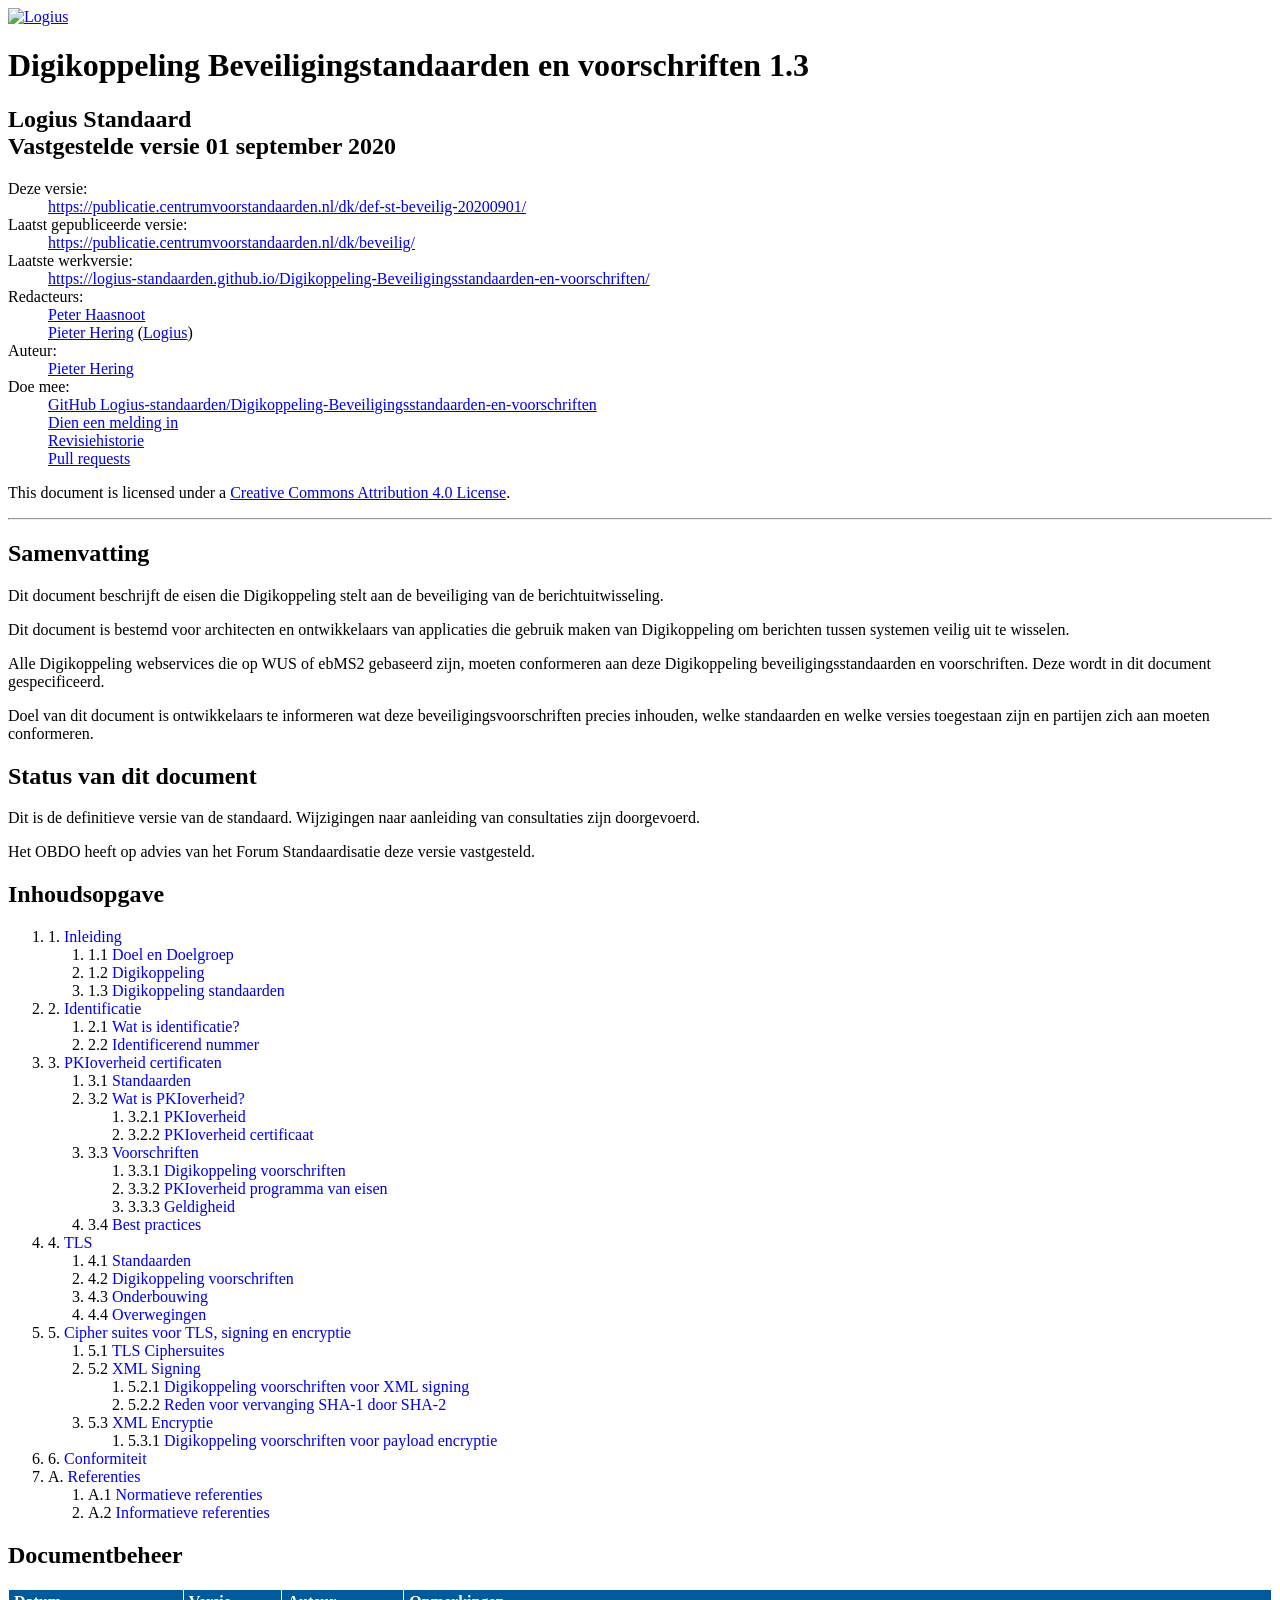
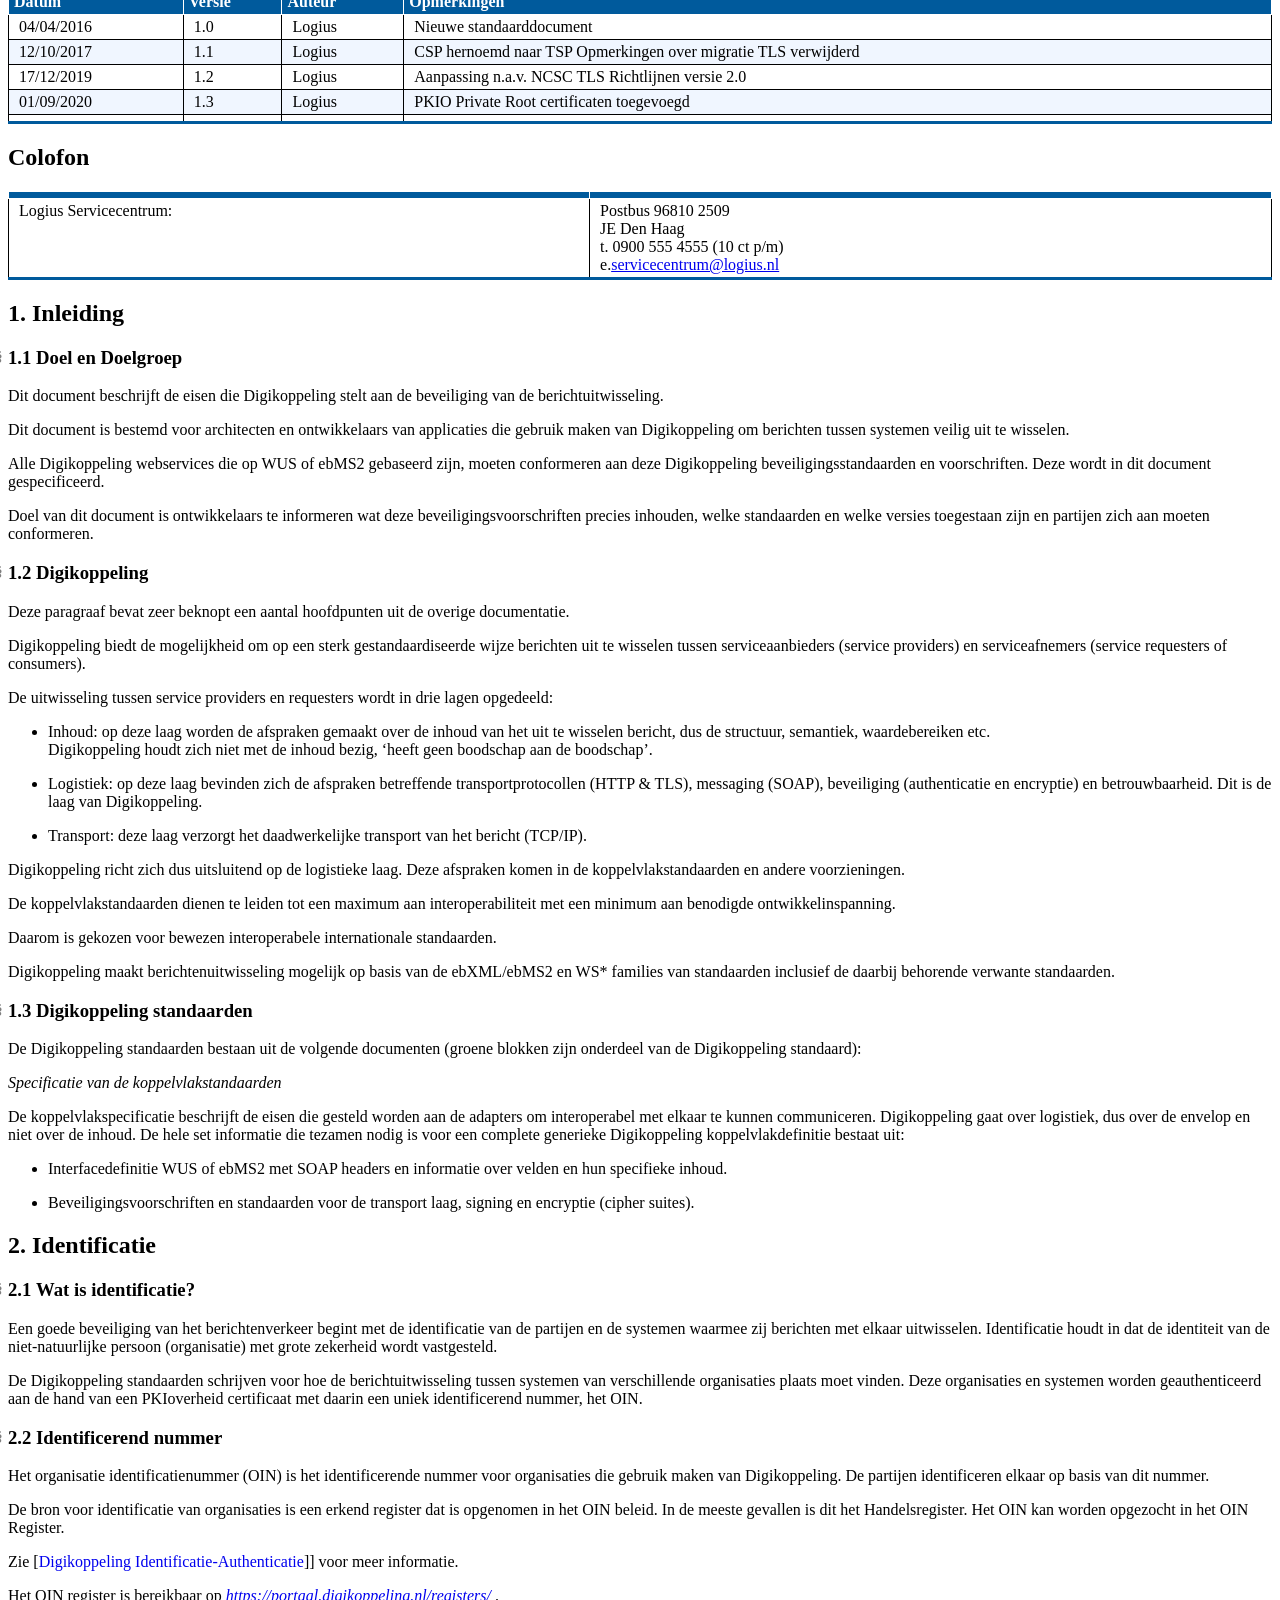
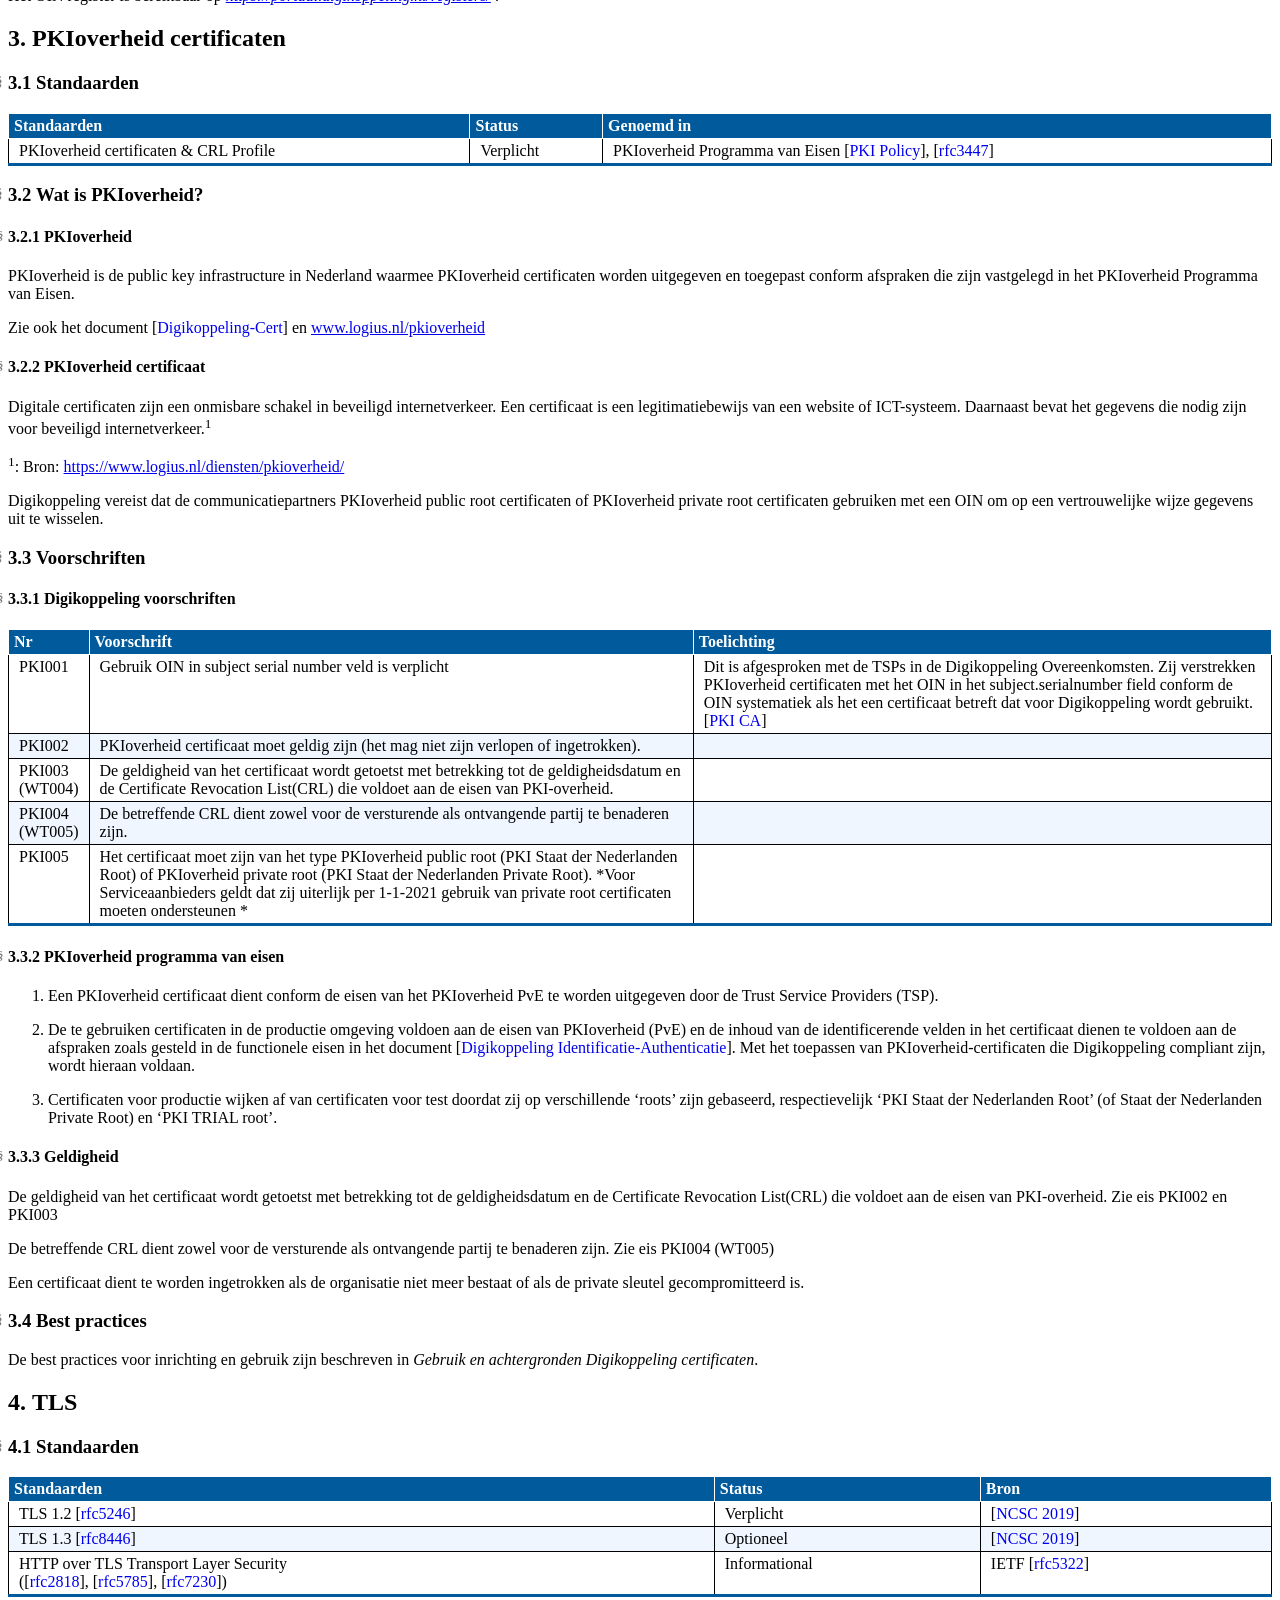
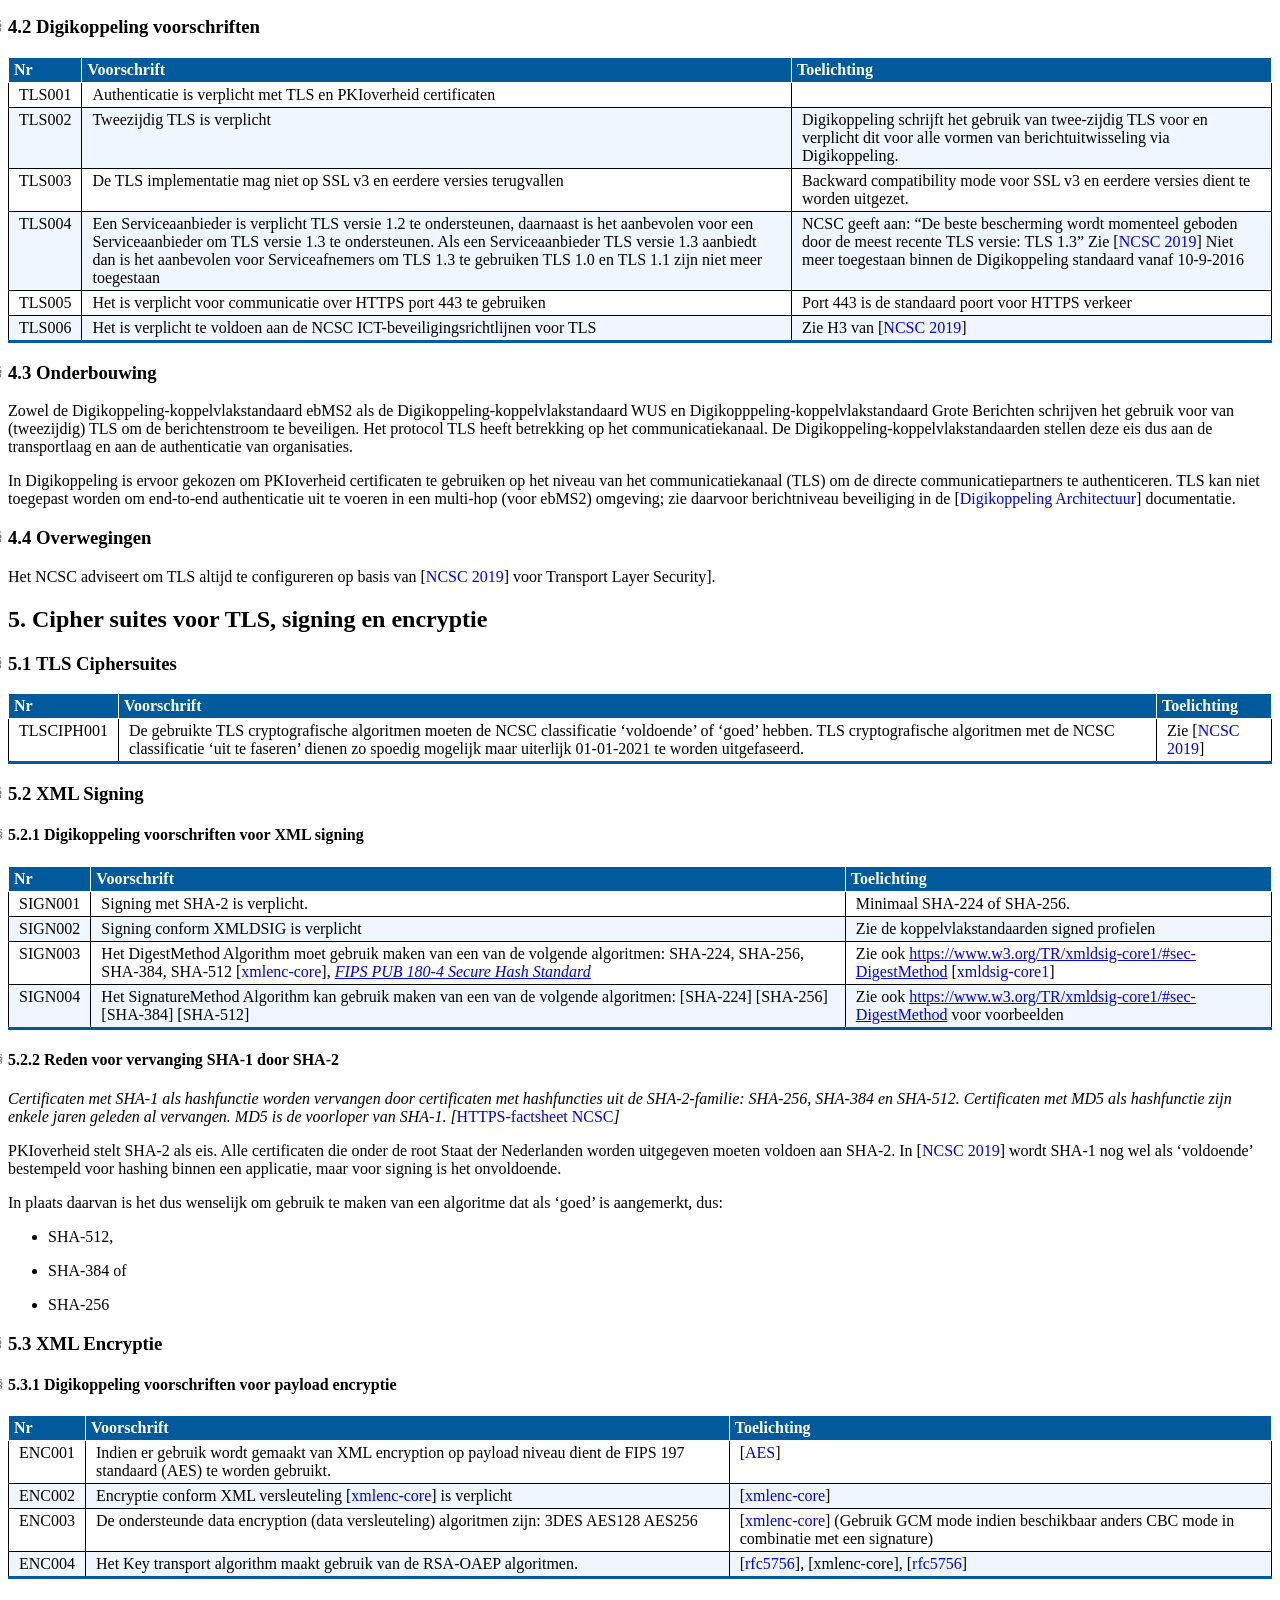
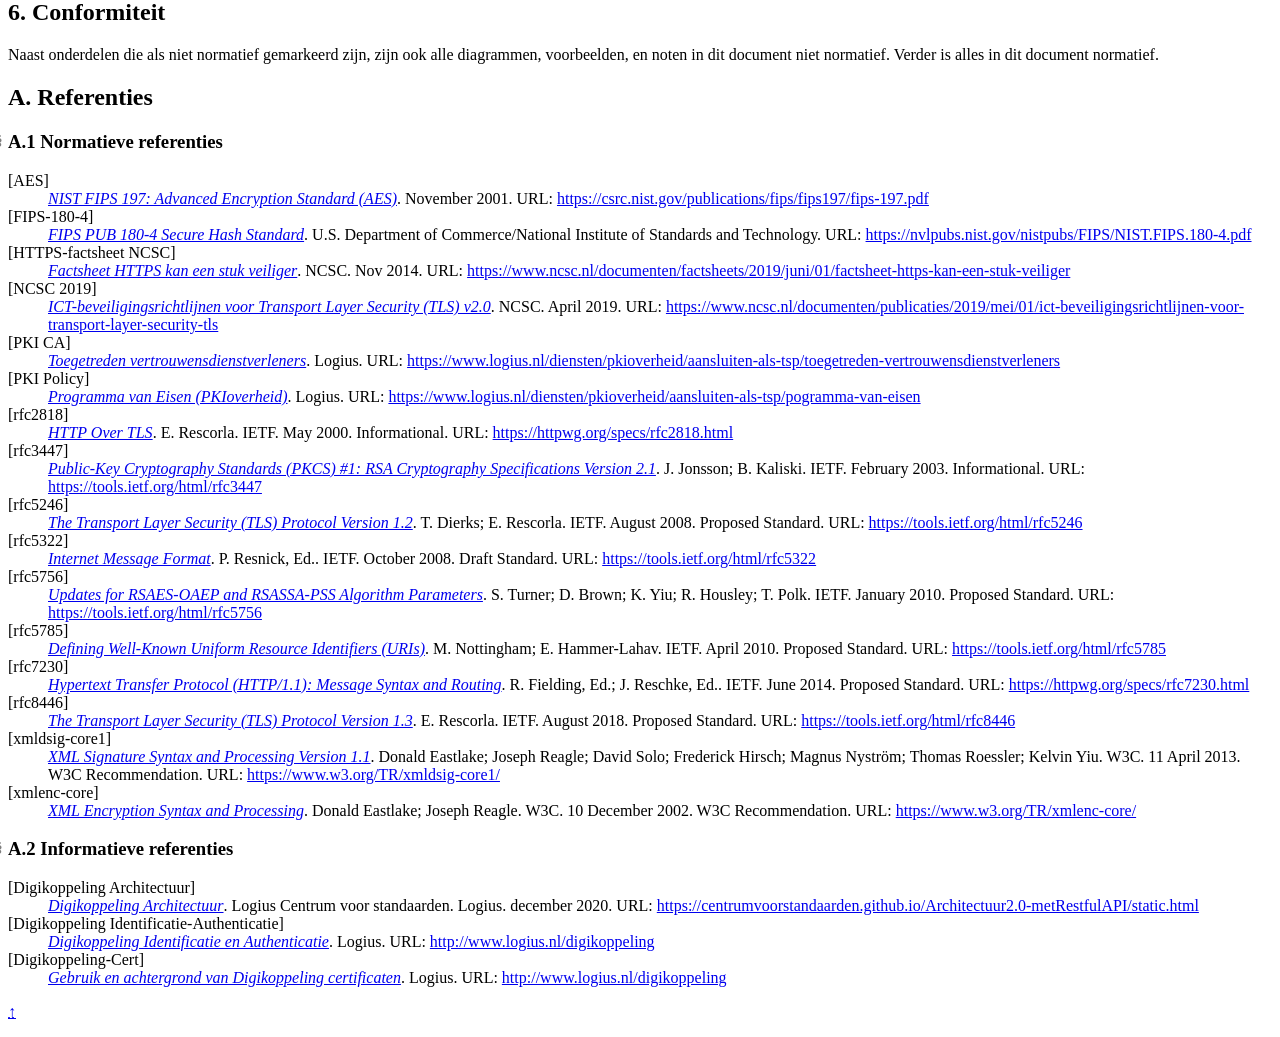
==== snapshot.html @ d663e87e "updated config added snapshot" ====
<!DOCTYPE html><html lang="nl"><head>
<meta name="viewport" content="width=device-width, initial-scale=1, shrink-to-fit=no">
<meta charset="utf-8">
<meta name="generator" content="ReSpec 26.0.0">
<style>
dfn{cursor:pointer}
.dfn-panel{position:absolute;z-index:35;min-width:300px;max-width:500px;padding:.5em .75em;margin-top:.6em;font:small Helvetica Neue,sans-serif,Droid Sans Fallback;background:#fff;color:#000;box-shadow:0 1em 3em -.4em rgba(0,0,0,.3),0 0 1px 1px rgba(0,0,0,.05);border-radius:2px}
.dfn-panel:not(.docked)>.caret{position:absolute;top:-9px}
.dfn-panel:not(.docked)>.caret::after,.dfn-panel:not(.docked)>.caret::before{content:"";position:absolute;border:10px solid transparent;border-top:0;border-bottom:10px solid #fff;top:0}
.dfn-panel:not(.docked)>.caret::before{border-bottom:9px solid #a2a9b1}
.dfn-panel *{margin:0}
.dfn-panel b{display:block;color:#000;margin-top:.25em}
.dfn-panel ul a[href]{color:#333}
.dfn-panel>div{display:flex}
.dfn-panel a.self-link{font-weight:700;margin-right:auto}
.dfn-panel .marker{padding:.1em;margin-left:.5em;border-radius:.2em;text-align:center;white-space:nowrap;font-size:90%;color:#040b1c}
.dfn-panel .marker.dfn-exported{background:#d1edfd;box-shadow:0 0 0 .125em #1ca5f940}
.dfn-panel .marker.idl-block{background:#8ccbf2;box-shadow:0 0 0 .125em #0670b161}
.dfn-panel a:not(:hover){text-decoration:none!important;border-bottom:none!important}
.dfn-panel a[href]:hover{border-bottom-width:1px}
.dfn-panel ul{padding:0}
.dfn-panel li{margin-left:1em}
.dfn-panel.docked{position:fixed;left:.5em;top:unset;bottom:2em;margin:0 auto;max-width:calc(100vw - .75em * 2 - .5em - .2em * 2);max-height:30vh;overflow:auto}
</style>
  
  
<meta content="text/html; charset=utf-8" http-equiv="content-type">
  
  
<title>Digikoppeling Beveiligingstandaarden en voorschriften 1.3</title>
  
  
<link rel="shortcut icon" type="image/x-icon" href="https://publicatie.centrumvoorstandaarden.nl/respec/style/logos/logius.ico">
  
  
<link rel="stylesheet" type="text/css" href="./media/style.css">

<style id="respec-mainstyle">
@keyframes pop{
0%{transform:scale(1,1)}
25%{transform:scale(1.25,1.25);opacity:.75}
100%{transform:scale(1,1)}
}
.hljs{background:0 0!important}
a abbr,h1 abbr,h2 abbr,h3 abbr,h4 abbr,h5 abbr,h6 abbr{border:none}
dfn{font-weight:700}
a.internalDFN{color:inherit;border-bottom:1px solid #99c;text-decoration:none}
a.externalDFN{color:inherit;border-bottom:1px dotted #ccc;text-decoration:none}
a.bibref{text-decoration:none}
.respec-offending-element:target{animation:pop .25s ease-in-out 0s 1}
.respec-offending-element,a[href].respec-offending-element{text-decoration:red wavy underline}
@supports not (text-decoration:red wavy underline){
.respec-offending-element:not(pre){display:inline-block}
.respec-offending-element{background:url([data-uri]) bottom repeat-x}
}
#references :target{background:#eaf3ff;animation:pop .4s ease-in-out 0s 1}
cite .bibref{font-style:normal}
code{color:#c63501}
th code{color:inherit}
a[href].orcid{padding-left:4px;padding-right:4px}
a[href].orcid>svg{margin-bottom:-2px}
.toc a,.tof a{text-decoration:none}
a .figno,a .secno{color:#000}
ol.tof,ul.tof{list-style:none outside none}
.caption{margin-top:.5em;font-style:italic}
table.simple{border-spacing:0;border-collapse:collapse;border-bottom:3px solid #005a9c}
.simple th{background:#005a9c;color:#fff;padding:3px 5px;text-align:left}
.simple th a{color:#fff;padding:3px 5px;text-align:left}
.simple th[scope=row]{background:inherit;color:inherit;border-top:1px solid #ddd}
.simple td{padding:3px 10px;border-top:1px solid #ddd}
.simple tr:nth-child(even){background:#f0f6ff}
.section dd>p:first-child{margin-top:0}
.section dd>p:last-child{margin-bottom:0}
.section dd{margin-bottom:1em}
.section dl.attrs dd,.section dl.eldef dd{margin-bottom:0}
#issue-summary>ul{column-count:2}
#issue-summary li{list-style:none;display:inline-block}
details.respec-tests-details{margin-left:1em;display:inline-block;vertical-align:top}
details.respec-tests-details>*{padding-right:2em}
details.respec-tests-details[open]{z-index:999999;position:absolute;border:thin solid #cad3e2;border-radius:.3em;background-color:#fff;padding-bottom:.5em}
details.respec-tests-details[open]>summary{border-bottom:thin solid #cad3e2;padding-left:1em;margin-bottom:1em;line-height:2em}
details.respec-tests-details>ul{width:100%;margin-top:-.3em}
details.respec-tests-details>li{padding-left:1em}
a[href].self-link:hover{opacity:1;text-decoration:none;background-color:transparent}
h2,h3,h4,h5,h6{position:relative}
aside.example .marker>a.self-link{color:inherit}
h2>a.self-link,h3>a.self-link,h4>a.self-link,h5>a.self-link,h6>a.self-link{border:none;color:inherit;font-size:83%;height:2em;left:-1.6em;opacity:.5;position:absolute;text-align:center;text-decoration:none;top:0;transition:opacity .2s;width:2em}
h2>a.self-link::before,h3>a.self-link::before,h4>a.self-link::before,h5>a.self-link::before,h6>a.self-link::before{content:"§";display:block}
@media (max-width:767px){
dd{margin-left:0}
h2>a.self-link,h3>a.self-link,h4>a.self-link,h5>a.self-link,h6>a.self-link{left:auto;top:auto}
}
@media print{
.removeOnSave{display:none}
}
</style>
<meta name="description" content="Dit document beschrijft de eisen die Digikoppeling stelt aan de beveiliging van de berichtuitwisseling.">
<link rel="canonical" href="https://www.w3.org/TR/beveilig/">
<script type="application/ld+json">{
  "@context": [
    "http://schema.org",
    {
      "@vocab": "http://schema.org/",
      "@language": "nl",
      "w3p": "http://www.w3.org/2001/02pd/rec54#",
      "foaf": "http://xmlns.com/foaf/0.1/",
      "datePublished": {
        "@type": "http://www.w3.org/2001/XMLSchema#date"
      },
      "inLanguage": {
        "@language": null
      },
      "isBasedOn": {
        "@type": "@id"
      },
      "license": {
        "@type": "@id"
      }
    }
  ],
  "id": "https://www.w3.org/TR/beveilig/",
  "type": [
    "TechArticle"
  ],
  "name": "Digikoppeling Beveiligingstandaarden en voorschriften 1.3",
  "inLanguage": "nl",
  "license": "https://creativecommons.org/licenses/by-nd/4.0/legalcode.nl",
  "datePublished": "2020-09-01",
  "copyrightHolder": {
    "name": "World Wide Web Consortium",
    "url": "https://www.w3.org/"
  },
  "discussionUrl": "https://github.com/Logius-standaarden/Digikoppeling-Beveiligingsstandaarden-en-voorschriften/issues/",
  "alternativeHeadline": "",
  "description": "Dit document beschrijft de eisen die Digikoppeling stelt aan de beveiliging van de berichtuitwisseling.",
  "editor": [
    {
      "type": "Person",
      "name": "Peter Haasnoot",
      "url": "https://logius.nl/standaarden"
    },
    {
      "type": "Person",
      "name": "Pieter Hering",
      "foaf:mbox": "api@digikoppeling.nl",
      "worksFor": {
        "name": "Logius",
        "url": "https://logius.nl/standaarden"
      }
    }
  ],
  "contributor": [
    {
      "type": "Person",
      "name": "Pieter Hering",
      "url": "https://logius.nl/standaarden"
    }
  ],
  "citation": [
    {
      "id": "https://www.logius.nl/diensten/pkioverheid/aansluiten-als-tsp/pogramma-van-eisen",
      "type": "TechArticle",
      "name": "Programma van Eisen (PKIoverheid)",
      "url": "https://www.logius.nl/diensten/pkioverheid/aansluiten-als-tsp/pogramma-van-eisen",
      "publisher": {
        "name": "Logius"
      }
    },
    {
      "id": "https://tools.ietf.org/html/rfc3447",
      "type": "TechArticle",
      "name": "Public-Key Cryptography Standards (PKCS) #1: RSA Cryptography Specifications Version 2.1",
      "url": "https://tools.ietf.org/html/rfc3447",
      "creator": [
        {
          "name": "J. Jonsson"
        },
        {
          "name": "B. Kaliski"
        }
      ],
      "publisher": {
        "name": "IETF"
      }
    },
    {
      "id": "https://www.logius.nl/diensten/pkioverheid/aansluiten-als-tsp/toegetreden-vertrouwensdienstverleners",
      "type": "TechArticle",
      "name": "Toegetreden vertrouwensdienstverleners",
      "url": "https://www.logius.nl/diensten/pkioverheid/aansluiten-als-tsp/toegetreden-vertrouwensdienstverleners",
      "publisher": {
        "name": "Logius"
      }
    },
    {
      "id": "https://tools.ietf.org/html/rfc5246",
      "type": "TechArticle",
      "name": "The Transport Layer Security (TLS) Protocol Version 1.2",
      "url": "https://tools.ietf.org/html/rfc5246",
      "creator": [
        {
          "name": "T. Dierks"
        },
        {
          "name": "E. Rescorla"
        }
      ],
      "publisher": {
        "name": "IETF"
      }
    },
    {
      "id": "https://www.ncsc.nl/documenten/publicaties/2019/mei/01/ict-beveiligingsrichtlijnen-voor-transport-layer-security-tls",
      "type": "TechArticle",
      "name": "ICT-beveiligingsrichtlijnen voor Transport Layer Security (TLS) v2.0",
      "url": "https://www.ncsc.nl/documenten/publicaties/2019/mei/01/ict-beveiligingsrichtlijnen-voor-transport-layer-security-tls",
      "publisher": {
        "name": "NCSC"
      }
    },
    {
      "id": "https://tools.ietf.org/html/rfc8446",
      "type": "TechArticle",
      "name": "The Transport Layer Security (TLS) Protocol Version 1.3",
      "url": "https://tools.ietf.org/html/rfc8446",
      "creator": [
        {
          "name": "E. Rescorla"
        }
      ],
      "publisher": {
        "name": "IETF"
      }
    },
    {
      "id": "https://httpwg.org/specs/rfc2818.html",
      "type": "TechArticle",
      "name": "HTTP Over TLS",
      "url": "https://httpwg.org/specs/rfc2818.html",
      "creator": [
        {
          "name": "E. Rescorla"
        }
      ],
      "publisher": {
        "name": "IETF"
      }
    },
    {
      "id": "https://tools.ietf.org/html/rfc5785",
      "type": "TechArticle",
      "name": "Defining Well-Known Uniform Resource Identifiers (URIs)",
      "url": "https://tools.ietf.org/html/rfc5785",
      "creator": [
        {
          "name": "M. Nottingham"
        },
        {
          "name": "E. Hammer-Lahav"
        }
      ],
      "publisher": {
        "name": "IETF"
      }
    },
    {
      "id": "https://httpwg.org/specs/rfc7230.html",
      "type": "TechArticle",
      "name": "Hypertext Transfer Protocol (HTTP/1.1): Message Syntax and Routing",
      "url": "https://httpwg.org/specs/rfc7230.html",
      "creator": [
        {
          "name": "R. Fielding, Ed."
        },
        {
          "name": "J. Reschke, Ed."
        }
      ],
      "publisher": {
        "name": "IETF"
      }
    },
    {
      "id": "https://tools.ietf.org/html/rfc5322",
      "type": "TechArticle",
      "name": "Internet Message Format",
      "url": "https://tools.ietf.org/html/rfc5322",
      "creator": [
        {
          "name": "P. Resnick, Ed."
        }
      ],
      "publisher": {
        "name": "IETF"
      }
    },
    {
      "id": "https://www.w3.org/TR/xmlenc-core/",
      "type": "TechArticle",
      "name": "XML Encryption Syntax and Processing",
      "url": "https://www.w3.org/TR/xmlenc-core/",
      "creator": [
        {
          "name": "Donald Eastlake"
        },
        {
          "name": "Joseph Reagle"
        }
      ],
      "publisher": {
        "name": "W3C"
      }
    },
    {
      "id": "https://www.w3.org/TR/xmldsig-core1/",
      "type": "TechArticle",
      "name": "XML Signature Syntax and Processing Version 1.1",
      "url": "https://www.w3.org/TR/xmldsig-core1/",
      "creator": [
        {
          "name": "Donald Eastlake"
        },
        {
          "name": "Joseph Reagle"
        },
        {
          "name": "David Solo"
        },
        {
          "name": "Frederick Hirsch"
        },
        {
          "name": "Magnus Nyström"
        },
        {
          "name": "Thomas Roessler"
        },
        {
          "name": "Kelvin Yiu"
        }
      ],
      "publisher": {
        "name": "W3C"
      }
    },
    {
      "id": "https://www.ncsc.nl/documenten/factsheets/2019/juni/01/factsheet-https-kan-een-stuk-veiliger",
      "type": "TechArticle",
      "name": "Factsheet HTTPS kan een stuk veiliger",
      "url": "https://www.ncsc.nl/documenten/factsheets/2019/juni/01/factsheet-https-kan-een-stuk-veiliger",
      "publisher": {
        "name": "NCSC"
      }
    },
    {
      "id": "https://csrc.nist.gov/publications/fips/fips197/fips-197.pdf",
      "type": "TechArticle",
      "name": "NIST FIPS 197: Advanced Encryption Standard (AES)",
      "url": "https://csrc.nist.gov/publications/fips/fips197/fips-197.pdf"
    },
    {
      "id": "https://tools.ietf.org/html/rfc5756",
      "type": "TechArticle",
      "name": "Updates for RSAES-OAEP and RSASSA-PSS Algorithm Parameters",
      "url": "https://tools.ietf.org/html/rfc5756",
      "creator": [
        {
          "name": "S. Turner"
        },
        {
          "name": "D. Brown"
        },
        {
          "name": "K. Yiu"
        },
        {
          "name": "R. Housley"
        },
        {
          "name": "T. Polk"
        }
      ],
      "publisher": {
        "name": "IETF"
      }
    },
    {
      "id": "https://nvlpubs.nist.gov/nistpubs/FIPS/NIST.FIPS.180-4.pdf",
      "type": "TechArticle",
      "name": "FIPS PUB 180-4 Secure Hash Standard",
      "url": "https://nvlpubs.nist.gov/nistpubs/FIPS/NIST.FIPS.180-4.pdf",
      "publisher": {
        "name": "U.S. Department of Commerce/National Institute of Standards and Technology"
      }
    },
    {
      "id": "http://www.logius.nl/digikoppeling",
      "type": "TechArticle",
      "name": "Digikoppeling Identificatie en Authenticatie",
      "url": "http://www.logius.nl/digikoppeling",
      "publisher": {
        "name": "Logius"
      }
    },
    {
      "id": "http://www.logius.nl/digikoppeling",
      "type": "TechArticle",
      "name": "Gebruik en achtergrond van Digikoppeling certificaten",
      "url": "http://www.logius.nl/digikoppeling",
      "publisher": {
        "name": "Logius"
      }
    },
    {
      "id": "https://centrumvoorstandaarden.github.io/Architectuur2.0-metRestfulAPI/static.html",
      "type": "TechArticle",
      "name": "Digikoppeling Architectuur",
      "url": "https://centrumvoorstandaarden.github.io/Architectuur2.0-metRestfulAPI/static.html",
      "creator": [
        {
          "name": "Logius Centrum voor standaarden"
        }
      ],
      "publisher": {
        "name": "Logius"
      }
    }
  ]
}</script>
<script id="initialUserConfig" type="application/json">{
  "specStatus": "DEF",
  "specType": "ST",
  "shortName": "beveilig",
  "publishDate": "2020-09-01",
  "license": "cc-by-nd",
  "doJsonLd": true,
  "editors": [
    {
      "name": "Peter Haasnoot",
      "url": "https://logius.nl/standaarden"
    },
    {
      "name": "Pieter Hering",
      "mailto": "api@digikoppeling.nl",
      "company": "Logius",
      "companyURL": "https://logius.nl/standaarden"
    }
  ],
  "authors": [
    {
      "name": "Pieter Hering",
      "url": "https://logius.nl/standaarden"
    }
  ],
  "github": "https://github.com/Logius-standaarden/Digikoppeling-Beveiligingsstandaarden-en-voorschriften",
  "addSectionLinks": true,
  "a11y": false,
  "pubDomain": "dk",
  "pubSubdomain": "beveilig",
  "nl_emailComments": "digikoppeling@logius.nl",
  "nl_addReleaseTagTitle": true,
  "nl_markdownSplitH1sections": true,
  "nl_github": {
    "revision": "https://github.com/Logius-standaarden/Digikoppeling-Beveiligingsstandaarden-en-voorschriften/commits"
  },
  "nl_organisationName": "Logius",
  "nl_organisationPrefix": "LS-",
  "nl_markdownTableClass": "dkkvs",
  "nl_markdownEmbedImageInFigure": true,
  "nl_organisationStylesURL": "https://publicatie.centrumvoorstandaarden.nl/respec/style/",
  "nl_organisationPublishURL": "https://publicatie.centrumvoorstandaarden.nl/",
  "nl_logo": {
    "src": "https://publicatie.centrumvoorstandaarden.nl/respec/style/logos/figure-logius.svg",
    "alt": "Logius",
    "id": "Logius",
    "height": 77,
    "width": 44,
    "url": "https://www.logius.nl/standaarden"
  },
  "localBiblio": {
    "NEN3610": {
      "href": "https://www.nen.nl/nen-3610-2011-a1-2016-nl-217738",
      "title": "Basismodel Geo-informatie - Termen, definities, relaties en algemene regels voor de uitwisseling van informatie over aan de aarde gerelateerde ruimtelijke objecten",
      "authors": [
        ""
      ],
      "date": "Maart 2011",
      "publisher": "Nederlands Normalisatie-instituut"
    },
    "Digikoppeling Architectuur": {
      "href": "https://centrumvoorstandaarden.github.io/Architectuur2.0-metRestfulAPI/static.html",
      "title": "Digikoppeling Architectuur",
      "authors": [
        "Logius Centrum voor standaarden"
      ],
      "date": "december 2020",
      "publisher": "Logius",
      "id": "digikoppeling architectuur"
    },
    "Digikoppeling Beveiligingsdocument": {
      "href": "https://www.logius.nl/sites/default/files/bestanden/website/Digikoppeling_Beveiligingsstandaarden_en_voorschriften_v1.3.pdf",
      "title": "Digikoppeling Beveiligingsstandaarden en voorschriften",
      "date": "2020",
      "publisher": "Logius"
    },
    "Digikoppeling Identificatie-Authenticatie": {
      "href": "http://www.logius.nl/digikoppeling",
      "title": "Digikoppeling Identificatie en Authenticatie",
      "publisher": "Logius",
      "id": "digikoppeling identificatie-authenticatie"
    },
    "Digikoppeling-Cert": {
      "href": "http://www.logius.nl/digikoppeling",
      "title": "Gebruik en achtergrond van Digikoppeling certificaten",
      "publisher": "Logius",
      "id": "digikoppeling-cert"
    },
    "PKI Policy": {
      "href": "https://www.logius.nl/diensten/pkioverheid/aansluiten-als-tsp/pogramma-van-eisen",
      "title": "Programma van Eisen (PKIoverheid)",
      "publisher": "Logius",
      "id": "pki policy"
    },
    "PKI CA": {
      "href": "https://www.logius.nl/diensten/pkioverheid/aansluiten-als-tsp/toegetreden-vertrouwensdienstverleners",
      "title": "Toegetreden vertrouwensdienstverleners",
      "publisher": "Logius",
      "id": "pki ca"
    },
    "PKIoverheid Certificaten": {
      "href": "https://cert.pkioverheid.nl/",
      "title": "Pkioverheid certificaten",
      "publisher": "Logius"
    },
    "Logius website": {
      "href": "https://logius.nl/digikoppeling",
      "title": "Logius Digikoppeling",
      "publisher": "Logius"
    },
    "Digikoppeling Compliance Voorziening": {
      "href": "https://portaal.digikoppeling.nl",
      "title": "Digikoppeling Compliance Voorziening",
      "publisher": "Logius"
    },
    "NCSC 2019": {
      "href": "https://www.ncsc.nl/documenten/publicaties/2019/mei/01/ict-beveiligingsrichtlijnen-voor-transport-layer-security-tls",
      "title": "ICT-beveiligingsrichtlijnen voor Transport Layer Security (TLS) v2.0",
      "date": "April 2019",
      "publisher": "NCSC",
      "id": "ncsc 2019"
    },
    "NCSC 2021": {
      "href": "https://www.ncsc.nl/documenten/publicaties/2021/januari/19/ict-beveiligingsrichtlijnen-voor-transport-layer-security-2.1",
      "title": "ICT-beveiligingsrichtlijnen voor Transport Layer Security (TLS) v2.1",
      "date": "Jan 2021",
      "publisher": "NCSC"
    },
    "HTTPS-factsheet NCSC": {
      "href": "https://www.ncsc.nl/documenten/factsheets/2019/juni/01/factsheet-https-kan-een-stuk-veiliger",
      "title": "Factsheet HTTPS kan een stuk veiliger",
      "date": "Nov 2014",
      "publisher": "NCSC",
      "id": "https-factsheet ncsc"
    }
  },
  "publishISODate": "2020-09-01T00:00:00.000Z",
  "generatedSubtitle": "Vastgestelde versie 01 september 2020"
}</script>
<link rel="stylesheet" href="https://publicatie.centrumvoorstandaarden.nl/respec/style/LS-DEF.css"></head>

<body class="h-entry"><div class="head">
    <a class="logo" href="https://www.logius.nl/standaarden"><img id="Logius" alt="Logius" src="https://publicatie.centrumvoorstandaarden.nl/respec/style/logos/figure-logius.svg" width="44" height="77"></a> <h1 id="title" class="title">Digikoppeling Beveiligingstandaarden en voorschriften 1.3</h1>
    
    <h2>
      Logius Standaard<br>
      Vastgestelde versie
      <time class="dt-published" datetime="2020-09-01">01 september 2020</time>
    </h2>
    <dl>
      <dt>Deze versie:</dt><dd>
              <a class="u-url" href="https://publicatie.centrumvoorstandaarden.nl/dk/def-st-beveilig-20200901/">https://publicatie.centrumvoorstandaarden.nl/dk/def-st-beveilig-20200901/</a>
            </dd><dt>Laatst gepubliceerde versie:</dt><dd>
              <a href="https://publicatie.centrumvoorstandaarden.nl/dk/beveilig/">https://publicatie.centrumvoorstandaarden.nl/dk/beveilig/</a>
            </dd>
      <dt>Laatste werkversie:</dt><dd><a href="https://logius-standaarden.github.io/Digikoppeling-Beveiligingsstandaarden-en-voorschriften/">https://logius-standaarden.github.io/Digikoppeling-Beveiligingsstandaarden-en-voorschriften/</a></dd>
      
      
      
      
      
      <dt>Redacteurs:</dt>
      <dd class="p-author h-card vcard"><a class="u-url url p-name fn" href="https://logius.nl/standaarden">Peter Haasnoot</a></dd><dd class="p-author h-card vcard"><a class="ed_mailto u-email email p-name" href="mailto:api@digikoppeling.nl">Pieter Hering</a>
            (<a class="p-org org h-org h-card" href="https://logius.nl/standaarden">Logius</a>)
          </dd>
      
      <dt>Auteur:</dt><dd class="p-author h-card vcard"><a class="u-url url p-name fn" href="https://logius.nl/standaarden">Pieter Hering</a></dd>
      <dt>Doe mee:</dt><dd>
    <a href="https://github.com/Logius-standaarden/Digikoppeling-Beveiligingsstandaarden-en-voorschriften/">GitHub Logius-standaarden/Digikoppeling-Beveiligingsstandaarden-en-voorschriften</a>
  </dd><dd>
    <a href="https://github.com/Logius-standaarden/Digikoppeling-Beveiligingsstandaarden-en-voorschriften/issues/">Dien een melding in</a>
  </dd><dd>
    <a href="https://github.com/Logius-standaarden/Digikoppeling-Beveiligingsstandaarden-en-voorschriften/commits">Revisiehistorie</a>
  </dd><dd>
    <a href="https://github.com/Logius-standaarden/Digikoppeling-Beveiligingsstandaarden-en-voorschriften/pulls/">Pull requests</a>
  </dd>
    </dl>
    
    
    
    <p class="copyright">
          This document is licensed under a
          <a rel="license" href="https://creativecommons.org/licenses/by/4.0/" class="subfoot">Creative Commons Attribution 4.0 License</a>.
        </p>
    <hr title="Separator for header">
  </div>
  <section id="abstract" class="introductory"><h2>Samenvatting</h2><p>Dit document beschrijft de eisen die Digikoppeling stelt aan de beveiliging van de berichtuitwisseling.</p>

<p>Dit document is bestemd voor architecten en ontwikkelaars van applicaties die gebruik maken van Digikoppeling om
    berichten tussen systemen veilig uit te wisselen.</p>

<p>Alle Digikoppeling webservices die op WUS of ebMS2 gebaseerd zijn, moeten conformeren aan deze Digikoppeling
    beveiligingsstandaarden en voorschriften. Deze wordt in dit document gespecificeerd.</p>

<p>Doel van dit document is ontwikkelaars te informeren wat deze beveiligingsvoorschriften precies inhouden, welke
    standaarden en welke versies toegestaan zijn en partijen zich aan moeten conformeren.</p></section>
  <section id="sotd" class="introductory"><h2>Status van dit document</h2><p>
    Dit is de definitieve versie van de  standaard. Wijzigingen naar
    aanleiding van consultaties zijn doorgevoerd.
  </p><p>Het OBDO heeft op advies van het Forum Standaardisatie deze versie vastgesteld.</p></section><nav id="toc"><h2 class="introductory" id="inhoudsopgave">Inhoudsopgave</h2><ol class="toc"><li class="tocline"><a class="tocxref" href="#inleiding"><bdi class="secno">1. </bdi>Inleiding</a><ol class="toc"><li class="tocline"><a class="tocxref" href="#doel-en-doelgroep"><bdi class="secno">1.1 </bdi>Doel en Doelgroep</a></li><li class="tocline"><a class="tocxref" href="#digikoppeling"><bdi class="secno">1.2 </bdi>Digikoppeling</a></li><li class="tocline"><a class="tocxref" href="#digikoppeling-standaarden"><bdi class="secno">1.3 </bdi>Digikoppeling standaarden</a></li></ol></li><li class="tocline"><a class="tocxref" href="#identificatie"><bdi class="secno">2. </bdi>Identificatie</a><ol class="toc"><li class="tocline"><a class="tocxref" href="#wat-is-identificatie"><bdi class="secno">2.1 </bdi>Wat is identificatie?</a></li><li class="tocline"><a class="tocxref" href="#identificerend-nummer"><bdi class="secno">2.2 </bdi>Identificerend nummer</a></li></ol></li><li class="tocline"><a class="tocxref" href="#pkioverheid-certificaten"><bdi class="secno">3. </bdi>PKIoverheid certificaten</a><ol class="toc"><li class="tocline"><a class="tocxref" href="#standaarden"><bdi class="secno">3.1 </bdi>Standaarden</a></li><li class="tocline"><a class="tocxref" href="#wat-is-pkioverheid"><bdi class="secno">3.2 </bdi>Wat is PKIoverheid?</a><ol class="toc"><li class="tocline"><a class="tocxref" href="#pkioverheid"><bdi class="secno">3.2.1 </bdi>PKIoverheid</a></li><li class="tocline"><a class="tocxref" href="#pkioverheid-certificaat"><bdi class="secno">3.2.2 </bdi>PKIoverheid certificaat</a></li></ol></li><li class="tocline"><a class="tocxref" href="#voorschriften"><bdi class="secno">3.3 </bdi>Voorschriften</a><ol class="toc"><li class="tocline"><a class="tocxref" href="#digikoppeling-voorschriften"><bdi class="secno">3.3.1 </bdi>Digikoppeling voorschriften</a></li><li class="tocline"><a class="tocxref" href="#pkioverheid-programma-van-eisen"><bdi class="secno">3.3.2 </bdi>PKIoverheid programma van eisen</a></li><li class="tocline"><a class="tocxref" href="#geldigheid"><bdi class="secno">3.3.3 </bdi>Geldigheid</a></li></ol></li><li class="tocline"><a class="tocxref" href="#best-practices"><bdi class="secno">3.4 </bdi>Best practices</a></li></ol></li><li class="tocline"><a class="tocxref" href="#tls"><bdi class="secno">4. </bdi>TLS</a><ol class="toc"><li class="tocline"><a class="tocxref" href="#standaarden-0"><bdi class="secno">4.1 </bdi>Standaarden</a></li><li class="tocline"><a class="tocxref" href="#digikoppeling-voorschriften-0"><bdi class="secno">4.2 </bdi>Digikoppeling voorschriften</a></li><li class="tocline"><a class="tocxref" href="#onderbouwing"><bdi class="secno">4.3 </bdi>Onderbouwing</a></li><li class="tocline"><a class="tocxref" href="#overwegingen"><bdi class="secno">4.4 </bdi>Overwegingen</a></li></ol></li><li class="tocline"><a class="tocxref" href="#cipher-suites-voor-tls-signing-en-encryptie"><bdi class="secno">5. </bdi>Cipher suites voor TLS, signing en encryptie</a><ol class="toc"><li class="tocline"><a class="tocxref" href="#tls-ciphersuites"><bdi class="secno">5.1 </bdi>TLS Ciphersuites</a></li><li class="tocline"><a class="tocxref" href="#xml-signing"><bdi class="secno">5.2 </bdi>XML Signing</a><ol class="toc"><li class="tocline"><a class="tocxref" href="#digikoppeling-voorschriften-voor-xml-signing"><bdi class="secno">5.2.1 </bdi>Digikoppeling voorschriften voor XML signing</a></li><li class="tocline"><a class="tocxref" href="#reden-voor-vervanging-sha-1-door-sha-2"><bdi class="secno">5.2.2 </bdi>Reden voor vervanging SHA-1 door SHA-2</a></li></ol></li><li class="tocline"><a class="tocxref" href="#xml-encryptie"><bdi class="secno">5.3 </bdi>XML Encryptie</a><ol class="toc"><li class="tocline"><a class="tocxref" href="#digikoppeling-voorschriften-voor-payload-encryptie"><bdi class="secno">5.3.1 </bdi>Digikoppeling voorschriften voor payload encryptie</a></li></ol></li></ol></li><li class="tocline"><a class="tocxref" href="#conformance"><bdi class="secno">6. </bdi>Conformiteit</a></li><li class="tocline"><a class="tocxref" href="#references"><bdi class="secno">A. </bdi>Referenties</a><ol class="toc"><li class="tocline"><a class="tocxref" href="#normatieve-referenties"><bdi class="secno">A.1 </bdi>Normatieve referenties</a></li><li class="tocline"><a class="tocxref" href="#informatieve-referenties"><bdi class="secno">A.2 </bdi>Informatieve referenties</a></li></ol></li></ol></nav>
  <section class="introductory" data-format="markdown"><h1>Documentbeheer</h1><table class="dkkvs">
<thead>
<tr>
<th>Datum</th>
<th>Versie</th>
<th>Auteur</th>
<th>Opmerkingen</th>
</tr>
</thead>
<tbody><tr>
<td>04/04/2016</td>
<td>1.0</td>
<td>Logius</td>
<td>Nieuwe standaarddocument</td>
</tr>
<tr>
<td>12/10/2017</td>
<td>1.1</td>
<td>Logius</td>
<td>CSP hernoemd naar TSP Opmerkingen over migratie TLS verwijderd</td>
</tr>
<tr>
<td>17/12/2019</td>
<td>1.2</td>
<td>Logius</td>
<td>Aanpassing n.a.v. NCSC TLS Richtlijnen versie 2.0</td>
</tr>
<tr>
<td>01/09/2020</td>
<td>1.3</td>
<td>Logius</td>
<td>PKIO Private Root certificaten toegevoegd</td>
</tr>
<tr>
<td></td>
<td></td>
<td></td>
<td></td>
</tr>
</tbody></table></section>
  <section class="introductory" data-format="markdown"><h1>Colofon</h1><table class="dkkvs">
<thead>
<tr>
<th></th>
<th></th>
</tr>
</thead>
<tbody><tr>
<td>Logius Servicecentrum:</td>
<td>Postbus 96810 2509<br>JE Den Haag<br>t. 0900 555 4555 (10 ct p/m)<br>e.<a href="mailto:servicecentrum@logius.nl">servicecentrum@logius.nl</a></td>
</tr>
</tbody></table></section>
  <section data-format="markdown" id="inleiding"><h2 id="x1-inleiding"><bdi class="secno">1. </bdi>Inleiding<a class="self-link" aria-label="§" href="#inleiding"></a></h2><section id="doel-en-doelgroep"><h3 id="x1-1-doel-en-doelgroep"><bdi class="secno">1.1 </bdi>Doel en Doelgroep<a class="self-link" aria-label="§" href="#doel-en-doelgroep"></a></h3><p>Dit document beschrijft de eisen die Digikoppeling stelt aan de beveiliging van de berichtuitwisseling.</p><p>Dit document is bestemd voor architecten en ontwikkelaars van applicaties die gebruik maken van Digikoppeling om berichten tussen systemen veilig uit te wisselen.</p><p>Alle Digikoppeling webservices die op WUS of ebMS2 gebaseerd zijn, moeten conformeren aan deze Digikoppeling beveiligingsstandaarden en voorschriften. Deze wordt in dit document gespecificeerd.</p><p>Doel van dit document is ontwikkelaars te informeren wat deze beveiligingsvoorschriften precies inhouden, welke standaarden en welke versies toegestaan zijn en partijen zich aan moeten conformeren.</p></section><section id="digikoppeling"><h3 id="x1-2-digikoppeling"><bdi class="secno">1.2 </bdi>Digikoppeling<a class="self-link" aria-label="§" href="#digikoppeling"></a></h3><p>Deze paragraaf bevat zeer beknopt een aantal hoofdpunten uit de overige documentatie.</p><p>Digikoppeling biedt de mogelijkheid om op een sterk gestandaardiseerde wijze berichten uit te wisselen tussen serviceaanbieders (service providers) en serviceafnemers (service requesters of consumers).</p><p>De uitwisseling tussen service providers en requesters wordt in drie lagen opgedeeld:</p><ul>
<li><p>Inhoud: op deze laag worden de afspraken gemaakt over de inhoud van het uit te wisselen bericht, dus de structuur, semantiek, waardebereiken etc.<br>  Digikoppeling houdt zich niet met de inhoud bezig, ‘heeft geen boodschap aan de boodschap’.</p>
</li>
<li><p>Logistiek: op deze laag bevinden zich de afspraken betreffende transportprotocollen (HTTP &amp; TLS), messaging (SOAP), beveiliging (authenticatie en encryptie) en betrouwbaarheid. Dit is de laag van Digikoppeling.</p>
</li>
<li><p>Transport: deze laag verzorgt het daadwerkelijke transport van het bericht (TCP/IP).</p>
</li>
</ul><p>Digikoppeling richt zich dus uitsluitend op de logistieke laag. Deze afspraken komen in de koppelvlakstandaarden en andere voorzieningen.</p><p>De koppelvlakstandaarden dienen te leiden tot een maximum aan interoperabiliteit met een minimum aan benodigde ontwikkelinspanning.</p><p>Daarom is gekozen voor bewezen interoperabele internationale standaarden.</p><p>Digikoppeling maakt berichtenuitwisseling mogelijk op basis van de ebXML/ebMS2 en WS* families van standaarden inclusief de daarbij behorende verwante standaarden.</p></section><section id="digikoppeling-standaarden"><h3 id="x1-3-digikoppeling-standaarden"><bdi class="secno">1.3 </bdi>Digikoppeling standaarden<a class="self-link" aria-label="§" href="#digikoppeling-standaarden"></a></h3><p>De Digikoppeling standaarden bestaan uit de volgende documenten (groene blokken zijn onderdeel van de Digikoppeling standaard):</p><p><em>Specificatie van de koppelvlakstandaarden</em></p><p>De koppelvlakspecificatie beschrijft de eisen die gesteld worden aan de adapters om interoperabel met elkaar te kunnen communiceren. Digikoppeling gaat over logistiek, dus over de envelop en niet over de inhoud. De hele set informatie die tezamen nodig is voor een complete generieke Digikoppeling koppelvlakdefinitie bestaat uit:</p><ul>
<li><p>Interfacedefinitie WUS of ebMS2 met SOAP headers en informatie over velden en hun specifieke inhoud.</p>
</li>
<li><p>Beveiligingsvoorschriften en standaarden voor de transport laag, signing en encryptie (cipher suites).</p>
</li>
</ul></section></section><section data-format="markdown" id="identificatie"><h2 id="x2-identificatie"><bdi class="secno">2. </bdi>Identificatie<a class="self-link" aria-label="§" href="#identificatie"></a></h2><section id="wat-is-identificatie"><h3 id="x2-1-wat-is-identificatie"><bdi class="secno">2.1 </bdi>Wat is identificatie?<a class="self-link" aria-label="§" href="#wat-is-identificatie"></a></h3><p>Een goede beveiliging van het berichtenverkeer begint met de identificatie van de partijen en de systemen waarmee zij berichten met elkaar uitwisselen. Identificatie houdt in dat de identiteit van de niet-natuurlijke persoon (organisatie) met grote zekerheid wordt vastgesteld.</p><p>De Digikoppeling standaarden schrijven voor hoe de berichtuitwisseling tussen systemen van verschillende organisaties plaats moet vinden. Deze organisaties en systemen worden geauthenticeerd aan de hand van een PKIoverheid certificaat met daarin een uniek identificerend nummer, het OIN.</p></section><section id="identificerend-nummer"><h3 id="x2-2-identificerend-nummer"><bdi class="secno">2.2 </bdi>Identificerend nummer<a class="self-link" aria-label="§" href="#identificerend-nummer"></a></h3><p>Het organisatie identificatienummer (OIN) is het identificerende nummer voor organisaties die gebruik maken van Digikoppeling. De partijen identificeren elkaar op basis van dit nummer.</p><p>De bron voor identificatie van organisaties is een erkend register dat is opgenomen in het OIN beleid. In de meeste gevallen is dit het Handelsregister. Het OIN kan worden opgezocht in het OIN Register.</p><p>Zie [<cite><a class="bibref" data-link-type="biblio" href="#bib-digikoppeling identificatie-authenticatie" title="Digikoppeling Identificatie en Authenticatie">Digikoppeling Identificatie-Authenticatie</a></cite>]] voor meer informatie.</p><p>Het OIN register is bereikbaar op <a href="https://portaal.digikoppeling.nl/registers/"><em>https://portaal.digikoppeling.nl/registers/</em></a> .</p></section></section><section data-format="markdown" id="pkioverheid-certificaten"><h2 id="x3-pkioverheid-certificaten"><bdi class="secno">3. </bdi>PKIoverheid certificaten<a class="self-link" aria-label="§" href="#pkioverheid-certificaten"></a></h2><section id="standaarden"><h3 id="x3-1-standaarden"><bdi class="secno">3.1 </bdi>Standaarden<a class="self-link" aria-label="§" href="#standaarden"></a></h3><table class="dkkvs">
<thead>
<tr>
<th>Standaarden</th>
<th>Status</th>
<th>Genoemd in</th>
</tr>
</thead>
<tbody><tr>
<td>PKIoverheid certificaten &amp; CRL Profile</td>
<td>Verplicht</td>
<td>PKIoverheid Programma van Eisen [<cite><a class="bibref" data-link-type="biblio" href="#bib-pki policy" title="Programma van Eisen (PKIoverheid)">PKI Policy</a></cite>], [<cite><a class="bibref" data-link-type="biblio" href="#bib-rfc3447" title="Public-Key Cryptography Standards (PKCS) #1: RSA Cryptography Specifications Version 2.1">rfc3447</a></cite>]</td>
</tr>
</tbody></table></section><section id="wat-is-pkioverheid"><h3 id="x3-2-wat-is-pkioverheid"><bdi class="secno">3.2 </bdi>Wat is PKIoverheid?<a class="self-link" aria-label="§" href="#wat-is-pkioverheid"></a></h3><section id="pkioverheid"><h4 id="x3-2-1-pkioverheid"><bdi class="secno">3.2.1 </bdi>PKIoverheid<a class="self-link" aria-label="§" href="#pkioverheid"></a></h4><p>PKIoverheid is de public key infrastructure in Nederland waarmee PKIoverheid certificaten worden uitgegeven en toegepast conform afspraken die zijn vastgelegd in het PKIoverheid Programma van Eisen.</p><p>Zie ook het document [<cite><a class="bibref" data-link-type="biblio" href="#bib-digikoppeling-cert" title="Gebruik en achtergrond van Digikoppeling certificaten">Digikoppeling-Cert</a></cite>] en <a href="http://www.logius.nl/pkioverheid">www.logius.nl/pkioverheid</a></p></section><section id="pkioverheid-certificaat"><h4 id="x3-2-2-pkioverheid-certificaat"><bdi class="secno">3.2.2 </bdi>PKIoverheid certificaat<a class="self-link" aria-label="§" href="#pkioverheid-certificaat"></a></h4><p>Digitale certificaten zijn een onmisbare schakel in beveiligd internetverkeer. Een certificaat is een legitimatiebewijs van een website of ICT-systeem. Daarnaast bevat het gegevens die nodig zijn voor beveiligd internetverkeer.<sup>1</sup></p><p><sup>1</sup>: Bron: <a href="https://www.logius.nl/diensten/pkioverheid/">https://www.logius.nl/diensten/pkioverheid/</a></p><p>Digikoppeling vereist dat de communicatiepartners PKIoverheid public root certificaten of PKIoverheid private root certificaten gebruiken met een OIN om op een vertrouwelijke wijze gegevens uit te wisselen.</p></section></section><section id="voorschriften"><h3 id="x3-3-voorschriften"><bdi class="secno">3.3 </bdi>Voorschriften<a class="self-link" aria-label="§" href="#voorschriften"></a></h3><section id="digikoppeling-voorschriften"><h4 id="x3-3-1-digikoppeling-voorschriften"><bdi class="secno">3.3.1 </bdi>Digikoppeling voorschriften<a class="self-link" aria-label="§" href="#digikoppeling-voorschriften"></a></h4><table class="dkkvs">
<thead>
<tr>
<th>Nr</th>
<th>Voorschrift</th>
<th>Toelichting</th>
</tr>
</thead>
<tbody><tr>
<td>PKI001</td>
<td>Gebruik OIN in subject serial number veld is verplicht</td>
<td>Dit is afgesproken met de TSPs in de Digikoppeling Overeenkomsten. Zij verstrekken PKIoverheid certificaten met het OIN in het subject.serialnumber field conform de OIN systematiek als het een certificaat betreft dat voor Digikoppeling wordt gebruikt. [<cite><a class="bibref" data-link-type="biblio" href="#bib-pki ca" title="Toegetreden vertrouwensdienstverleners">PKI CA</a></cite>]</td>
</tr>
<tr>
<td>PKI002</td>
<td>PKIoverheid certificaat moet geldig zijn (het mag niet zijn verlopen of ingetrokken).</td>
<td></td>
</tr>
<tr>
<td>PKI003<br>(WT004)</td>
<td>De geldigheid van het certificaat wordt getoetst met betrekking tot de geldigheidsdatum en de Certificate Revocation List(CRL) die voldoet aan de eisen van PKI-overheid.</td>
<td></td>
</tr>
<tr>
<td>PKI004<br>(WT005)</td>
<td>De betreffende CRL dient zowel voor de versturende als ontvangende partij te benaderen zijn.</td>
<td></td>
</tr>
<tr>
<td>PKI005</td>
<td>Het certificaat moet zijn van het type PKIoverheid public root (PKI Staat der Nederlanden Root) of PKIoverheid private root (PKI Staat der Nederlanden Private Root).   *Voor Serviceaanbieders geldt dat zij uiterlijk per 1-1-2021 gebruik van private root certificaten moeten ondersteunen *</td>
<td></td>
</tr>
</tbody></table></section><section id="pkioverheid-programma-van-eisen"><h4 id="x3-3-2-pkioverheid-programma-van-eisen"><bdi class="secno">3.3.2 </bdi>PKIoverheid programma van eisen<a class="self-link" aria-label="§" href="#pkioverheid-programma-van-eisen"></a></h4><ol>
<li><p>Een PKIoverheid certificaat dient conform de eisen van het PKIoverheid PvE te worden uitgegeven door de Trust Service Providers (TSP).</p>
</li>
<li><p>De te gebruiken certificaten in de productie omgeving voldoen aan de eisen van PKIoverheid (PvE) en de inhoud van de identificerende velden in het certificaat dienen te voldoen aan de afspraken zoals gesteld in de functionele eisen in het document [<cite><a class="bibref" data-link-type="biblio" href="#bib-digikoppeling identificatie-authenticatie" title="Digikoppeling Identificatie en Authenticatie">Digikoppeling Identificatie-Authenticatie</a></cite>]. Met het toepassen van PKIoverheid-certificaten die Digikoppeling compliant zijn, wordt hieraan voldaan.</p>
</li>
<li><p>Certificaten voor productie wijken af van certificaten voor test doordat zij op verschillende ‘roots’ zijn gebaseerd, respectievelijk ‘PKI Staat der Nederlanden Root’ (of Staat der Nederlanden Private Root) en ‘PKI TRIAL root’.</p>
</li>
</ol></section><section id="geldigheid"><h4 id="x3-3-3-geldigheid"><bdi class="secno">3.3.3 </bdi>Geldigheid<a class="self-link" aria-label="§" href="#geldigheid"></a></h4><p>De geldigheid van het certificaat wordt getoetst met betrekking tot de geldigheidsdatum en de Certificate Revocation List(CRL) die voldoet aan de eisen van PKI-overheid. Zie eis PKI002 en PKI003</p><p>De betreffende CRL dient zowel voor de versturende als ontvangende partij te benaderen zijn. Zie eis PKI004 (WT005)</p><p>Een certificaat dient te worden ingetrokken als de organisatie niet meer bestaat of als de private sleutel gecompromitteerd is.</p></section></section><section id="best-practices"><h3 id="x3-4-best-practices"><bdi class="secno">3.4 </bdi>Best practices<a class="self-link" aria-label="§" href="#best-practices"></a></h3><p>De best practices voor inrichting en gebruik zijn beschreven in <em>Gebruik en achtergronden Digikoppeling certificaten</em>.</p></section></section><section data-format="markdown" id="tls"><h2 id="x4-tls"><bdi class="secno">4. </bdi>TLS<a class="self-link" aria-label="§" href="#tls"></a></h2><section id="standaarden-0"><h3 id="x4-1-standaarden"><bdi class="secno">4.1 </bdi>Standaarden<a class="self-link" aria-label="§" href="#standaarden-0"></a></h3><table class="dkkvs">
<thead>
<tr>
<th>Standaarden</th>
<th>Status</th>
<th>Bron</th>
</tr>
</thead>
<tbody><tr>
<td>TLS 1.2 [<cite><a class="bibref" data-link-type="biblio" href="#bib-rfc5246" title="The Transport Layer Security (TLS) Protocol Version 1.2">rfc5246</a></cite>]</td>
<td>Verplicht</td>
<td>[<cite><a class="bibref" data-link-type="biblio" href="#bib-ncsc 2019" title="ICT-beveiligingsrichtlijnen voor Transport Layer Security (TLS) v2.0">NCSC 2019</a></cite>]</td>
</tr>
<tr>
<td>TLS 1.3 [<cite><a class="bibref" data-link-type="biblio" href="#bib-rfc8446" title="The Transport Layer Security (TLS) Protocol Version 1.3">rfc8446</a></cite>]</td>
<td>Optioneel</td>
<td>[<cite><a class="bibref" data-link-type="biblio" href="#bib-ncsc 2019" title="ICT-beveiligingsrichtlijnen voor Transport Layer Security (TLS) v2.0">NCSC 2019</a></cite>]</td>
</tr>
<tr>
<td>HTTP over TLS Transport Layer Security<br>([<cite><a class="bibref" data-link-type="biblio" href="#bib-rfc2818" title="HTTP Over TLS">rfc2818</a></cite>], [<cite><a class="bibref" data-link-type="biblio" href="#bib-rfc5785" title="Defining Well-Known Uniform Resource Identifiers (URIs)">rfc5785</a></cite>], [<cite><a class="bibref" data-link-type="biblio" href="#bib-rfc7230" title="Hypertext Transfer Protocol (HTTP/1.1): Message Syntax and Routing">rfc7230</a></cite>])</td>
<td>Informational</td>
<td>IETF [<cite><a class="bibref" data-link-type="biblio" href="#bib-rfc5322" title="Internet Message Format">rfc5322</a></cite>]</td>
</tr>
</tbody></table></section><section id="digikoppeling-voorschriften-0"><h3 id="x4-2-digikoppeling-voorschriften"><bdi class="secno">4.2 </bdi>Digikoppeling voorschriften<a class="self-link" aria-label="§" href="#digikoppeling-voorschriften-0"></a></h3><table class="dkkvs">
<thead>
<tr>
<th>Nr</th>
<th>Voorschrift</th>
<th>Toelichting</th>
</tr>
</thead>
<tbody><tr>
<td>TLS001</td>
<td>Authenticatie is verplicht met TLS en PKIoverheid certificaten</td>
<td></td>
</tr>
<tr>
<td>TLS002</td>
<td>Tweezijdig TLS is verplicht</td>
<td>Digikoppeling schrijft het gebruik van twee-zijdig TLS voor en verplicht dit voor alle vormen van berichtuitwisseling via Digikoppeling.</td>
</tr>
<tr>
<td>TLS003</td>
<td>De TLS implementatie mag niet op SSL v3 en eerdere versies terugvallen</td>
<td>Backward compatibility mode voor SSL v3 en eerdere versies dient te worden uitgezet.</td>
</tr>
<tr>
<td>TLS004</td>
<td>Een Serviceaanbieder is verplicht TLS versie 1.2 te ondersteunen, daarnaast is het aanbevolen voor een Serviceaanbieder om TLS versie 1.3 te ondersteunen.  Als een Serviceaanbieder TLS versie 1.3 aanbiedt dan is het aanbevolen voor Serviceafnemers om TLS 1.3 te gebruiken       TLS 1.0 en TLS 1.1 zijn niet meer toegestaan</td>
<td>NCSC geeft aan: “De beste bescherming wordt momenteel geboden door de meest recente TLS versie: TLS 1.3” Zie [<cite><a class="bibref" data-link-type="biblio" href="#bib-ncsc 2019" title="ICT-beveiligingsrichtlijnen voor Transport Layer Security (TLS) v2.0">NCSC 2019</a></cite>]          Niet meer toegestaan binnen de Digikoppeling standaard vanaf 10-9-2016</td>
</tr>
<tr>
<td>TLS005</td>
<td>Het is verplicht voor communicatie over HTTPS port 443 te gebruiken</td>
<td>Port 443 is de standaard poort voor HTTPS verkeer</td>
</tr>
<tr>
<td>TLS006</td>
<td>Het is verplicht te voldoen aan de NCSC ICT-beveiligingsrichtlijnen voor TLS</td>
<td>Zie H3 van [<cite><a class="bibref" data-link-type="biblio" href="#bib-ncsc 2019" title="ICT-beveiligingsrichtlijnen voor Transport Layer Security (TLS) v2.0">NCSC 2019</a></cite>]</td>
</tr>
</tbody></table></section><section id="onderbouwing"><h3 id="x4-3-onderbouwing"><bdi class="secno">4.3 </bdi>Onderbouwing<a class="self-link" aria-label="§" href="#onderbouwing"></a></h3><p>Zowel de Digikoppeling-koppelvlakstandaard ebMS2 als de Digikoppeling-koppelvlakstandaard WUS en Digikopppeling-koppelvlakstandaard Grote Berichten schrijven het gebruik voor van (tweezijdig) TLS om de berichtenstroom te beveiligen. Het protocol TLS heeft betrekking op het communicatiekanaal. De Digikoppeling-koppelvlakstandaarden stellen deze eis dus aan de transportlaag en aan de authenticatie van organisaties.</p><p>In Digikoppeling is ervoor gekozen om PKIoverheid certificaten te gebruiken op het niveau van het communicatiekanaal (TLS) om de directe communicatiepartners te authenticeren. TLS kan niet toegepast worden om end-to-end authenticatie uit te voeren in een multi-hop (voor ebMS2) omgeving; zie daarvoor berichtniveau beveiliging in de [<cite><a class="bibref" data-link-type="biblio" href="#bib-digikoppeling architectuur" title="Digikoppeling Architectuur">Digikoppeling Architectuur</a></cite>] documentatie.</p></section><section id="overwegingen"><h3 id="x4-4-overwegingen"><bdi class="secno">4.4 </bdi>Overwegingen<a class="self-link" aria-label="§" href="#overwegingen"></a></h3><p>Het NCSC adviseert om TLS altijd te configureren op basis van [<cite><a class="bibref" data-link-type="biblio" href="#bib-ncsc 2019" title="ICT-beveiligingsrichtlijnen voor Transport Layer Security (TLS) v2.0">NCSC 2019</a></cite>] voor Transport Layer Security].</p></section></section><section data-format="markdown" id="cipher-suites-voor-tls-signing-en-encryptie"><h2 id="x5-cipher-suites-voor-tls-signing-en-encryptie"><bdi class="secno">5. </bdi>Cipher suites voor TLS, signing en encryptie<a class="self-link" aria-label="§" href="#cipher-suites-voor-tls-signing-en-encryptie"></a></h2><section id="tls-ciphersuites"><h3 id="x5-1-tls-ciphersuites"><bdi class="secno">5.1 </bdi>TLS Ciphersuites<a class="self-link" aria-label="§" href="#tls-ciphersuites"></a></h3><table class="dkkvs">
<thead>
<tr>
<th>Nr</th>
<th>Voorschrift</th>
<th>Toelichting</th>
</tr>
</thead>
<tbody><tr>
<td>TLSCIPH001</td>
<td>De gebruikte TLS cryptografische algoritmen moeten de NCSC classificatie ‘voldoende’ of ‘goed’ hebben.  TLS cryptografische algoritmen met de NCSC classificatie ‘uit te faseren’ dienen zo spoedig mogelijk maar uiterlijk 01-01-2021 te worden uitgefaseerd.</td>
<td>Zie  [<cite><a class="bibref" data-link-type="biblio" href="#bib-ncsc 2019" title="ICT-beveiligingsrichtlijnen voor Transport Layer Security (TLS) v2.0">NCSC 2019</a></cite>]</td>
</tr>
</tbody></table></section><section id="xml-signing"><h3 id="x5-2-xml-signing"><bdi class="secno">5.2 </bdi>XML Signing<a class="self-link" aria-label="§" href="#xml-signing"></a></h3><section id="digikoppeling-voorschriften-voor-xml-signing"><h4 id="x5-2-1-digikoppeling-voorschriften-voor-xml-signing"><bdi class="secno">5.2.1 </bdi>Digikoppeling voorschriften voor XML signing<a class="self-link" aria-label="§" href="#digikoppeling-voorschriften-voor-xml-signing"></a></h4><table class="dkkvs">
<thead>
<tr>
<th>Nr</th>
<th>Voorschrift</th>
<th>Toelichting</th>
</tr>
</thead>
<tbody><tr>
<td>SIGN001</td>
<td>Signing met SHA-2 is verplicht.</td>
<td>Minimaal SHA-224 of SHA-256.</td>
</tr>
<tr>
<td>SIGN002</td>
<td>Signing conform XMLDSIG is verplicht</td>
<td>Zie de koppelvlakstandaarden signed profielen</td>
</tr>
<tr>
<td>SIGN003</td>
<td>Het DigestMethod Algorithm moet gebruik maken van een van de volgende algoritmen: SHA-224, SHA-256, SHA-384, SHA-512 [<cite><a class="bibref" data-link-type="biblio" href="#bib-xmlenc-core" title="XML Encryption Syntax and Processing">xmlenc-core</a></cite>], <cite><a href="https://nvlpubs.nist.gov/nistpubs/FIPS/NIST.FIPS.180-4.pdf">FIPS PUB 180-4 Secure Hash Standard</a></cite></td>
<td>Zie ook <a href="https://www.w3.org/TR/xmldsig-core1/#sec-DigestMethod">https://www.w3.org/TR/xmldsig-core1/#sec-DigestMethod</a> [<cite><a class="bibref" data-link-type="biblio" href="#bib-xmldsig-core1" title="XML Signature Syntax and Processing Version 1.1">xmldsig-core1</a></cite>]</td>
</tr>
<tr>
<td>SIGN004</td>
<td>Het SignatureMethod Algorithm kan gebruik maken van een van de volgende algoritmen: [SHA-224]  [SHA-256] [SHA-384] [SHA-512]</td>
<td>Zie ook <a href="https://www.w3.org/TR/xmldsig-core1/#sec-DigestMethod">https://www.w3.org/TR/xmldsig-core1/#sec-DigestMethod</a> voor voorbeelden</td>
</tr>
</tbody></table></section><section id="reden-voor-vervanging-sha-1-door-sha-2"><h4 id="x5-2-2-reden-voor-vervanging-sha-1-door-sha-2"><bdi class="secno">5.2.2 </bdi>Reden voor vervanging SHA-1 door SHA-2<a class="self-link" aria-label="§" href="#reden-voor-vervanging-sha-1-door-sha-2"></a></h4><p><em>Certificaten met SHA-1 als hashfunctie worden vervangen door certificaten met hashfuncties uit de SHA-2-familie: SHA-256, SHA-384 en SHA-512. Certificaten met MD5 als hashfunctie zijn enkele jaren geleden al vervangen. MD5 is de voorloper van SHA-1. [<cite><a class="bibref" data-link-type="biblio" href="#bib-https-factsheet ncsc" title="Factsheet HTTPS kan een stuk veiliger">HTTPS-factsheet NCSC</a></cite>]</em></p><p>PKIoverheid stelt SHA-2 als eis. Alle certificaten die onder de root Staat der Nederlanden worden uitgegeven moeten voldoen aan SHA-2. In [<cite><a class="bibref" data-link-type="biblio" href="#bib-ncsc 2019" title="ICT-beveiligingsrichtlijnen voor Transport Layer Security (TLS) v2.0">NCSC 2019</a></cite>] wordt SHA-1 nog wel als ‘voldoende’ bestempeld voor hashing binnen een applicatie, maar voor signing is het onvoldoende.</p><p>In plaats daarvan is het dus wenselijk om gebruik te maken van een algoritme dat als ‘goed’ is aangemerkt, dus:</p><ul>
<li><p>SHA-512,</p>
</li>
<li><p>SHA-384 of</p>
</li>
<li><p>SHA-256</p>
</li>
</ul></section></section><section id="xml-encryptie"><h3 id="x5-3-xml-encryptie"><bdi class="secno">5.3 </bdi>XML Encryptie<a class="self-link" aria-label="§" href="#xml-encryptie"></a></h3><section id="digikoppeling-voorschriften-voor-payload-encryptie"><h4 id="x5-3-1-digikoppeling-voorschriften-voor-payload-encryptie"><bdi class="secno">5.3.1 </bdi>Digikoppeling voorschriften voor payload encryptie<a class="self-link" aria-label="§" href="#digikoppeling-voorschriften-voor-payload-encryptie"></a></h4><table class="dkkvs">
<thead>
<tr>
<th>Nr</th>
<th>Voorschrift</th>
<th>Toelichting</th>
</tr>
</thead>
<tbody><tr>
<td>ENC001</td>
<td>Indien er gebruik wordt gemaakt van XML encryption op payload niveau dient de FIPS 197 standaard (AES) te worden gebruikt.</td>
<td>[<cite><a class="bibref" data-link-type="biblio" href="#bib-aes" title="NIST FIPS 197: Advanced Encryption Standard (AES)">AES</a></cite>]</td>
</tr>
<tr>
<td>ENC002</td>
<td>Encryptie conform XML versleuteling [<cite><a class="bibref" data-link-type="biblio" href="#bib-xmlenc-core" title="XML Encryption Syntax and Processing">xmlenc-core</a></cite>] is verplicht</td>
<td>[<cite><a class="bibref" data-link-type="biblio" href="#bib-xmlenc-core" title="XML Encryption Syntax and Processing">xmlenc-core</a></cite>]</td>
</tr>
<tr>
<td>ENC003</td>
<td>De ondersteunde data encryption (data versleuteling) algoritmen zijn: 3DES AES128 AES256</td>
<td>[<cite><a class="bibref" data-link-type="biblio" href="#bib-xmlenc-core" title="XML Encryption Syntax and Processing">xmlenc-core</a></cite>]  (Gebruik GCM mode indien beschikbaar anders CBC mode in combinatie met een signature)</td>
</tr>
<tr>
<td>ENC004</td>
<td>Het Key transport algorithm maakt gebruik van de RSA-OAEP algoritmen.</td>
<td>[<cite><a class="bibref" data-link-type="biblio" href="#bib-rfc5756" title="Updates for RSAES-OAEP and RSASSA-PSS Algorithm Parameters">rfc5756</a></cite>], [xmlenc-core], [<cite><a class="bibref" data-link-type="biblio" href="#bib-rfc5756" title="Updates for RSAES-OAEP and RSASSA-PSS Algorithm Parameters">rfc5756</a></cite>]</td>
</tr>
</tbody></table></section></section></section>
  
  
  <section id="conformance"><h2 id="x6-conformiteit"><bdi class="secno">6. </bdi>Conformiteit<a class="self-link" aria-label="§" href="#conformance"></a></h2><p>Naast onderdelen die als niet normatief gemarkeerd zijn, zijn ook alle diagrammen, voorbeelden, en noten in dit document niet normatief. Verder is alles in dit document normatief.</p>
    
  </section>

  <section id="tof">
    
  </section>

  
  
  

  
  
  

  
  



<section id="references" class="appendix"><h2 id="a-referenties"><bdi class="secno">A. </bdi>Referenties<a class="self-link" aria-label="§" href="#references"></a></h2><section id="normatieve-referenties">
    <h3 id="a-1-normatieve-referenties"><bdi class="secno">A.1 </bdi>Normatieve referenties<a class="self-link" aria-label="§" href="#normatieve-referenties"></a></h3>
    <dl class="bibliography"><dt id="bib-aes">[AES]</dt><dd><a href="https://csrc.nist.gov/publications/fips/fips197/fips-197.pdf"><cite>NIST FIPS 197: Advanced Encryption Standard (AES)</cite></a>. November 2001. URL: <a href="https://csrc.nist.gov/publications/fips/fips197/fips-197.pdf">https://csrc.nist.gov/publications/fips/fips197/fips-197.pdf</a></dd><dt id="bib-fips-180-4">[FIPS-180-4]</dt><dd><a href="https://nvlpubs.nist.gov/nistpubs/FIPS/NIST.FIPS.180-4.pdf"><cite>FIPS PUB 180-4 Secure Hash Standard</cite></a>.  U.S. Department of Commerce/National Institute of Standards and Technology. URL: <a href="https://nvlpubs.nist.gov/nistpubs/FIPS/NIST.FIPS.180-4.pdf">https://nvlpubs.nist.gov/nistpubs/FIPS/NIST.FIPS.180-4.pdf</a></dd><dt id="bib-https-factsheet ncsc">[HTTPS-factsheet NCSC]</dt><dd><a href="https://www.ncsc.nl/documenten/factsheets/2019/juni/01/factsheet-https-kan-een-stuk-veiliger"><cite>Factsheet HTTPS kan een stuk veiliger</cite></a>.  NCSC. Nov 2014. URL: <a href="https://www.ncsc.nl/documenten/factsheets/2019/juni/01/factsheet-https-kan-een-stuk-veiliger">https://www.ncsc.nl/documenten/factsheets/2019/juni/01/factsheet-https-kan-een-stuk-veiliger</a></dd><dt id="bib-ncsc 2019">[NCSC 2019]</dt><dd><a href="https://www.ncsc.nl/documenten/publicaties/2019/mei/01/ict-beveiligingsrichtlijnen-voor-transport-layer-security-tls"><cite>ICT-beveiligingsrichtlijnen voor Transport Layer Security (TLS) v2.0</cite></a>.  NCSC. April 2019. URL: <a href="https://www.ncsc.nl/documenten/publicaties/2019/mei/01/ict-beveiligingsrichtlijnen-voor-transport-layer-security-tls">https://www.ncsc.nl/documenten/publicaties/2019/mei/01/ict-beveiligingsrichtlijnen-voor-transport-layer-security-tls</a></dd><dt id="bib-pki ca">[PKI CA]</dt><dd><a href="https://www.logius.nl/diensten/pkioverheid/aansluiten-als-tsp/toegetreden-vertrouwensdienstverleners"><cite>Toegetreden vertrouwensdienstverleners</cite></a>.  Logius. URL: <a href="https://www.logius.nl/diensten/pkioverheid/aansluiten-als-tsp/toegetreden-vertrouwensdienstverleners">https://www.logius.nl/diensten/pkioverheid/aansluiten-als-tsp/toegetreden-vertrouwensdienstverleners</a></dd><dt id="bib-pki policy">[PKI Policy]</dt><dd><a href="https://www.logius.nl/diensten/pkioverheid/aansluiten-als-tsp/pogramma-van-eisen"><cite>Programma van Eisen (PKIoverheid)</cite></a>.  Logius. URL: <a href="https://www.logius.nl/diensten/pkioverheid/aansluiten-als-tsp/pogramma-van-eisen">https://www.logius.nl/diensten/pkioverheid/aansluiten-als-tsp/pogramma-van-eisen</a></dd><dt id="bib-rfc2818">[rfc2818]</dt><dd><a href="https://httpwg.org/specs/rfc2818.html"><cite>HTTP Over TLS</cite></a>. E. Rescorla.  IETF. May 2000. Informational. URL: <a href="https://httpwg.org/specs/rfc2818.html">https://httpwg.org/specs/rfc2818.html</a></dd><dt id="bib-rfc3447">[rfc3447]</dt><dd><a href="https://tools.ietf.org/html/rfc3447"><cite>Public-Key Cryptography Standards (PKCS) #1: RSA Cryptography Specifications Version 2.1</cite></a>. J. Jonsson; B. Kaliski.  IETF. February 2003. Informational. URL: <a href="https://tools.ietf.org/html/rfc3447">https://tools.ietf.org/html/rfc3447</a></dd><dt id="bib-rfc5246">[rfc5246]</dt><dd><a href="https://tools.ietf.org/html/rfc5246"><cite>The Transport Layer Security (TLS) Protocol Version 1.2</cite></a>. T. Dierks; E. Rescorla.  IETF. August 2008. Proposed Standard. URL: <a href="https://tools.ietf.org/html/rfc5246">https://tools.ietf.org/html/rfc5246</a></dd><dt id="bib-rfc5322">[rfc5322]</dt><dd><a href="https://tools.ietf.org/html/rfc5322"><cite>Internet Message Format</cite></a>. P. Resnick, Ed..  IETF. October 2008. Draft Standard. URL: <a href="https://tools.ietf.org/html/rfc5322">https://tools.ietf.org/html/rfc5322</a></dd><dt id="bib-rfc5756">[rfc5756]</dt><dd><a href="https://tools.ietf.org/html/rfc5756"><cite>Updates for RSAES-OAEP and RSASSA-PSS Algorithm Parameters</cite></a>. S. Turner; D. Brown; K. Yiu; R. Housley; T. Polk.  IETF. January 2010. Proposed Standard. URL: <a href="https://tools.ietf.org/html/rfc5756">https://tools.ietf.org/html/rfc5756</a></dd><dt id="bib-rfc5785">[rfc5785]</dt><dd><a href="https://tools.ietf.org/html/rfc5785"><cite>Defining Well-Known Uniform Resource Identifiers (URIs)</cite></a>. M. Nottingham; E. Hammer-Lahav.  IETF. April 2010. Proposed Standard. URL: <a href="https://tools.ietf.org/html/rfc5785">https://tools.ietf.org/html/rfc5785</a></dd><dt id="bib-rfc7230">[rfc7230]</dt><dd><a href="https://httpwg.org/specs/rfc7230.html"><cite>Hypertext Transfer Protocol (HTTP/1.1): Message Syntax and Routing</cite></a>. R. Fielding, Ed.; J. Reschke, Ed..  IETF. June 2014. Proposed Standard. URL: <a href="https://httpwg.org/specs/rfc7230.html">https://httpwg.org/specs/rfc7230.html</a></dd><dt id="bib-rfc8446">[rfc8446]</dt><dd><a href="https://tools.ietf.org/html/rfc8446"><cite>The Transport Layer Security (TLS) Protocol Version 1.3</cite></a>. E. Rescorla.  IETF. August 2018. Proposed Standard. URL: <a href="https://tools.ietf.org/html/rfc8446">https://tools.ietf.org/html/rfc8446</a></dd><dt id="bib-xmldsig-core1">[xmldsig-core1]</dt><dd><a href="https://www.w3.org/TR/xmldsig-core1/"><cite>XML Signature Syntax and Processing Version 1.1</cite></a>. Donald Eastlake; Joseph Reagle; David Solo; Frederick Hirsch; Magnus Nyström; Thomas Roessler; Kelvin Yiu.  W3C. 11 April 2013. W3C Recommendation. URL: <a href="https://www.w3.org/TR/xmldsig-core1/">https://www.w3.org/TR/xmldsig-core1/</a></dd><dt id="bib-xmlenc-core">[xmlenc-core]</dt><dd><a href="https://www.w3.org/TR/xmlenc-core/"><cite>XML Encryption Syntax and Processing</cite></a>. Donald Eastlake; Joseph Reagle.  W3C. 10 December 2002. W3C Recommendation. URL: <a href="https://www.w3.org/TR/xmlenc-core/">https://www.w3.org/TR/xmlenc-core/</a></dd></dl>
  </section><section id="informatieve-referenties">
    <h3 id="a-2-informatieve-referenties"><bdi class="secno">A.2 </bdi>Informatieve referenties<a class="self-link" aria-label="§" href="#informatieve-referenties"></a></h3>
    <dl class="bibliography"><dt id="bib-digikoppeling architectuur">[Digikoppeling Architectuur]</dt><dd><a href="https://centrumvoorstandaarden.github.io/Architectuur2.0-metRestfulAPI/static.html"><cite>Digikoppeling Architectuur</cite></a>. Logius Centrum voor standaarden.  Logius. december 2020. URL: <a href="https://centrumvoorstandaarden.github.io/Architectuur2.0-metRestfulAPI/static.html">https://centrumvoorstandaarden.github.io/Architectuur2.0-metRestfulAPI/static.html</a></dd><dt id="bib-digikoppeling identificatie-authenticatie">[Digikoppeling Identificatie-Authenticatie]</dt><dd><a href="http://www.logius.nl/digikoppeling"><cite>Digikoppeling Identificatie en Authenticatie</cite></a>.  Logius. URL: <a href="http://www.logius.nl/digikoppeling">http://www.logius.nl/digikoppeling</a></dd><dt id="bib-digikoppeling-cert">[Digikoppeling-Cert]</dt><dd><a href="http://www.logius.nl/digikoppeling"><cite>Gebruik en achtergrond van Digikoppeling certificaten</cite></a>.  Logius. URL: <a href="http://www.logius.nl/digikoppeling">http://www.logius.nl/digikoppeling</a></dd></dl>
  </section></section><p role="navigation" id="back-to-top">
    <a href="#title"><abbr title="Back to Top">↑</abbr></a>
  </p><script id="respec-dfn-panel">(() => {
// @ts-check
if (document.respec) {
  document.respec.ready.then(dfnPanel);
} else {
  dfnPanel();
}

function dfnPanel() {
  /** @type {HTMLElement} */
  let panel;
  document.body.addEventListener("click", event => {
    if (!(event.target instanceof HTMLElement)) return;

    /** @type {HTMLElement} */
    const el = event.target;

    const action = deriveAction(el);
    switch (action) {
      case "show": {
        if (panel) hidePanel(panel);
        /** @type {HTMLElement} */
        const dfn = el.closest("dfn, .index-term");
        panel = document.getElementById(`dfn-panel-for-${dfn.id}`);
        displayPanel(dfn, panel, { x: event.clientX, y: event.clientY });
        break;
      }
      case "dock": {
        panel.style.left = null;
        panel.style.top = null;
        panel.classList.add("docked");
        break;
      }
      case "hide": {
        hidePanel(panel);
        break;
      }
    }
  });
}

/** @param {HTMLElement} clickTarget */
function deriveAction(clickTarget) {
  const hitALink = !!clickTarget.closest("a");
  if (clickTarget.closest("dfn, .index-term")) {
    return hitALink ? null : "show";
  }
  if (clickTarget.closest(".dfn-panel")) {
    if (hitALink) {
      const clickedSelfLink = clickTarget.classList.contains("self-link");
      return clickedSelfLink ? "hide" : "dock";
    }
    const panel = clickTarget.closest(".dfn-panel");
    return panel.classList.contains("docked") ? "hide" : null;
  }
  if (document.querySelector(".dfn-panel:not([hidden])")) {
    return "hide";
  }
  return null;
}

/**
 * @param {HTMLElement} dfn
 * @param {HTMLElement} panel
 * @param {{ x: number, y: number }} clickPosition
 */
function displayPanel(dfn, panel, { x, y }) {
  panel.hidden = false;
  // distance (px) between edge of panel and the pointing triangle (caret)
  const MARGIN = 20;

  const dfnRects = dfn.getClientRects();
  // Find the `top` offset when the `dfn` can be spread across multiple lines
  let closestTop = 0;
  let minDiff = Infinity;
  for (const rect of dfnRects) {
    const { top, bottom } = rect;
    const diffFromClickY = Math.abs((top + bottom) / 2 - y);
    if (diffFromClickY < minDiff) {
      minDiff = diffFromClickY;
      closestTop = top;
    }
  }

  const top = window.scrollY + closestTop + dfnRects[0].height;
  const left = x - MARGIN;
  panel.style.left = `${left}px`;
  panel.style.top = `${top}px`;

  // Find if the panel is flowing out of the window
  const panelRect = panel.getBoundingClientRect();
  const SCREEN_WIDTH = Math.min(window.innerWidth, window.screen.width);
  if (panelRect.right > SCREEN_WIDTH) {
    const newLeft = Math.max(MARGIN, x + MARGIN - panelRect.width);
    const newCaretOffset = left - newLeft;
    panel.style.left = `${newLeft}px`;
    /** @type {HTMLElement} */
    const caret = panel.querySelector(".caret");
    caret.style.left = `${newCaretOffset}px`;
  }
}

/** @param {HTMLElement} panel */
function hidePanel(panel) {
  panel.hidden = true;
  panel.classList.remove("docked");
}
})()</script></body></html>
---- media/style.css ----
table.dkkvs {
    border-collapse: collapse;
    font-size: 12pt;
    width: 100%;
    /* --- dkcvs --- */
    border-collapse: collapse;
    border-bottom: 3px solid #005a9c;
}

.dkkvs th {
    border: 1px solid white;
    background-color:  #005a9c;
    color: white;
    text-align: left;
    padding: 8px;
    

    /* --- dkcvs --- */

    padding: 3px 5px;
    text-align: left;

}

/* --- dkcvs --- */

.dkkvs th a {
    color: #fff;
    padding: 3px 5px;
    text-align: left;
}

.dkkvs th[scope="row"] {
    background: inherit;
    color: inherit;
    border-top: 1px solid #ddd;
}

.dkkvs td {
    border: 1px solid black;
    padding: 3px 10px;
    border-top: 1px solid #ddd;
    vertical-align: top;
}

.dkkvs tr:nth-child(even) {
    background: #f0f6ff;
}

/* --- dkcvs --- */

table.dkkvsincell {
    border: 1px;
    border-collapse: separate;
    width:100%;
    font-size: 8pt;
    border-bottom: 0px solid #005a9c;

}
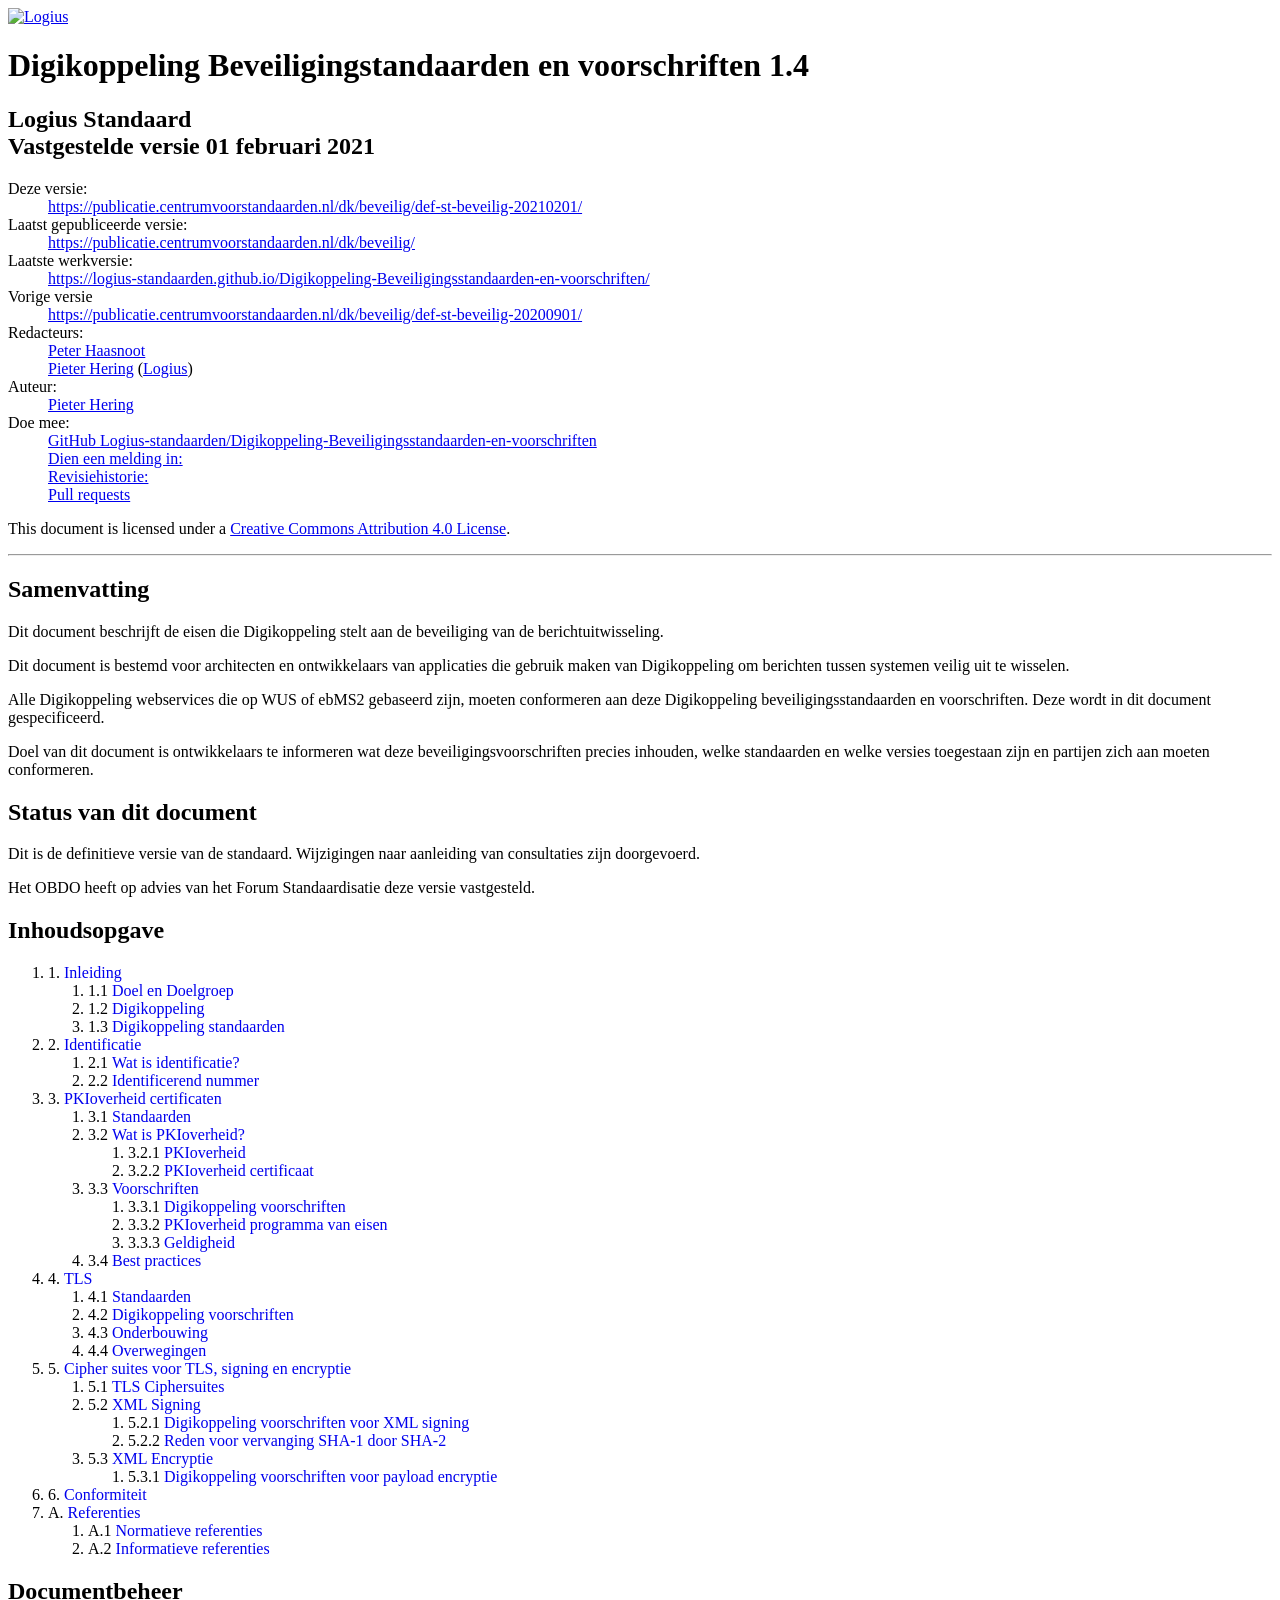
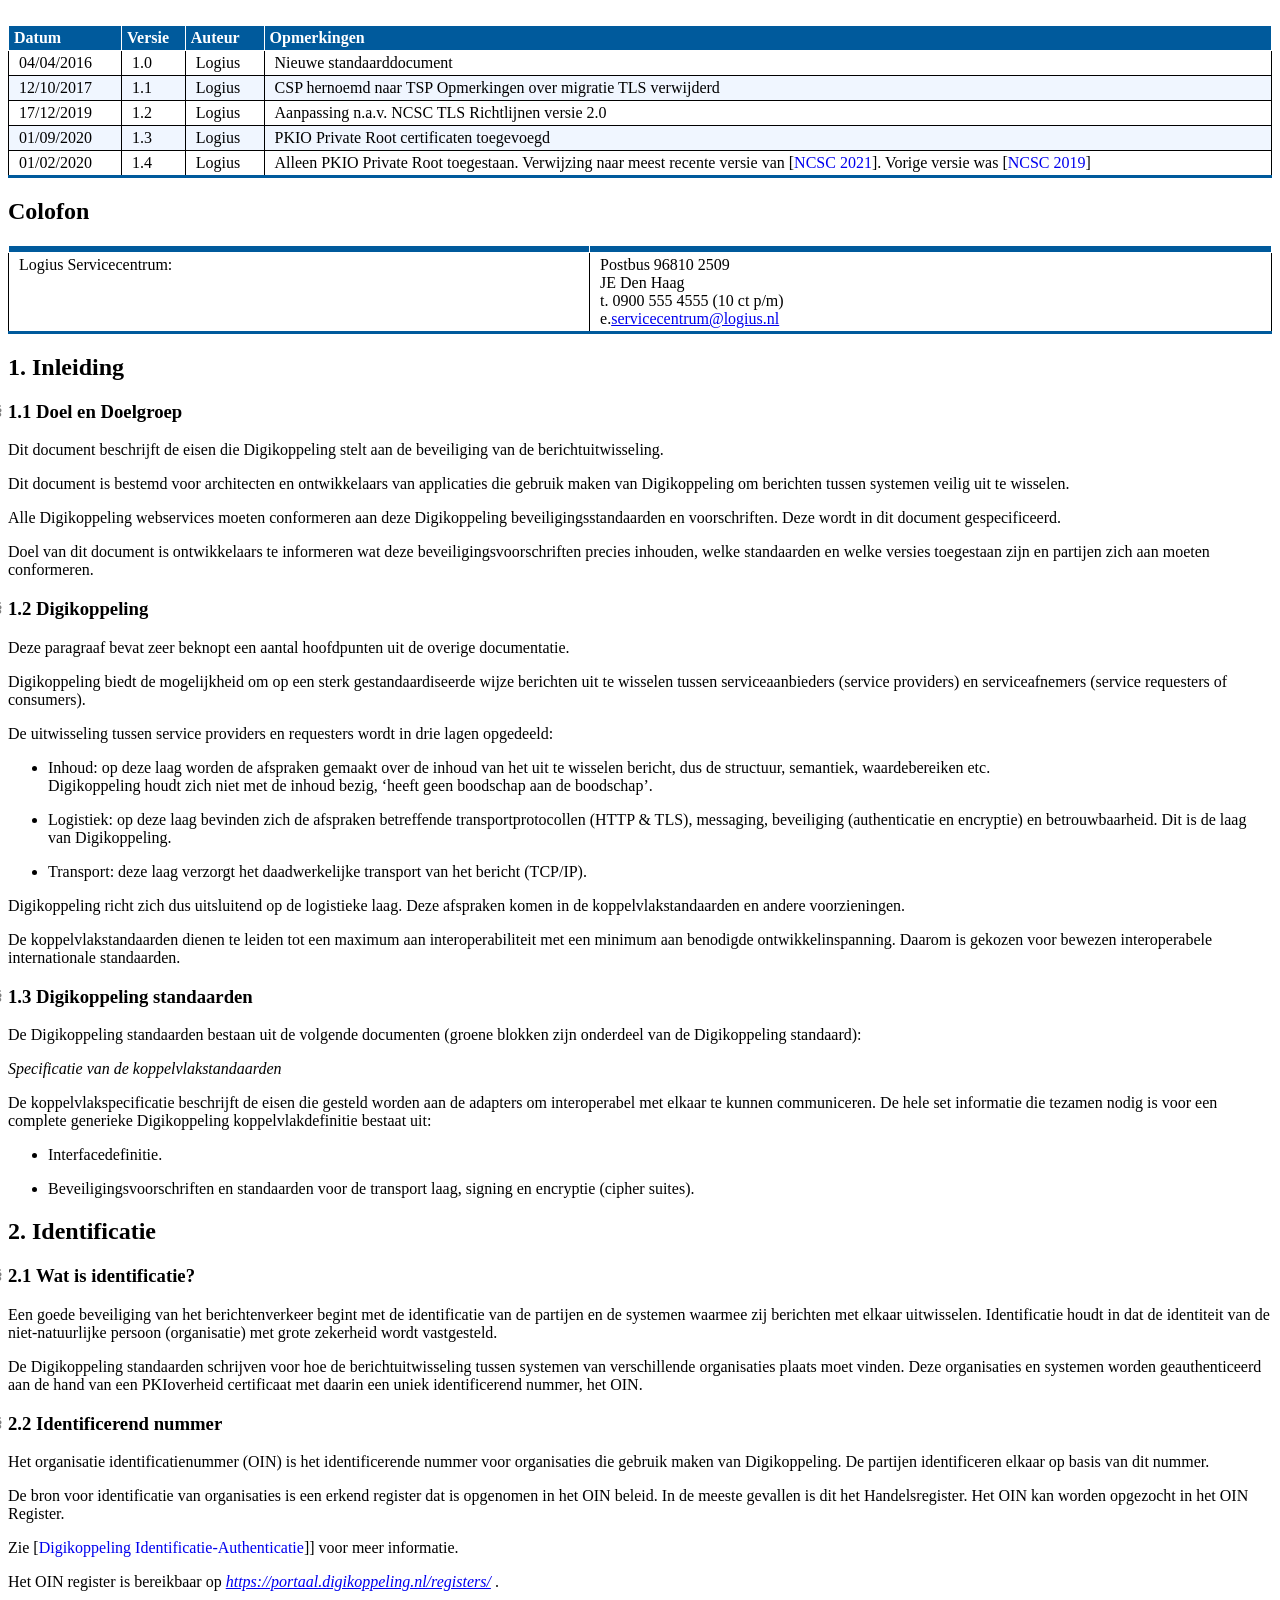
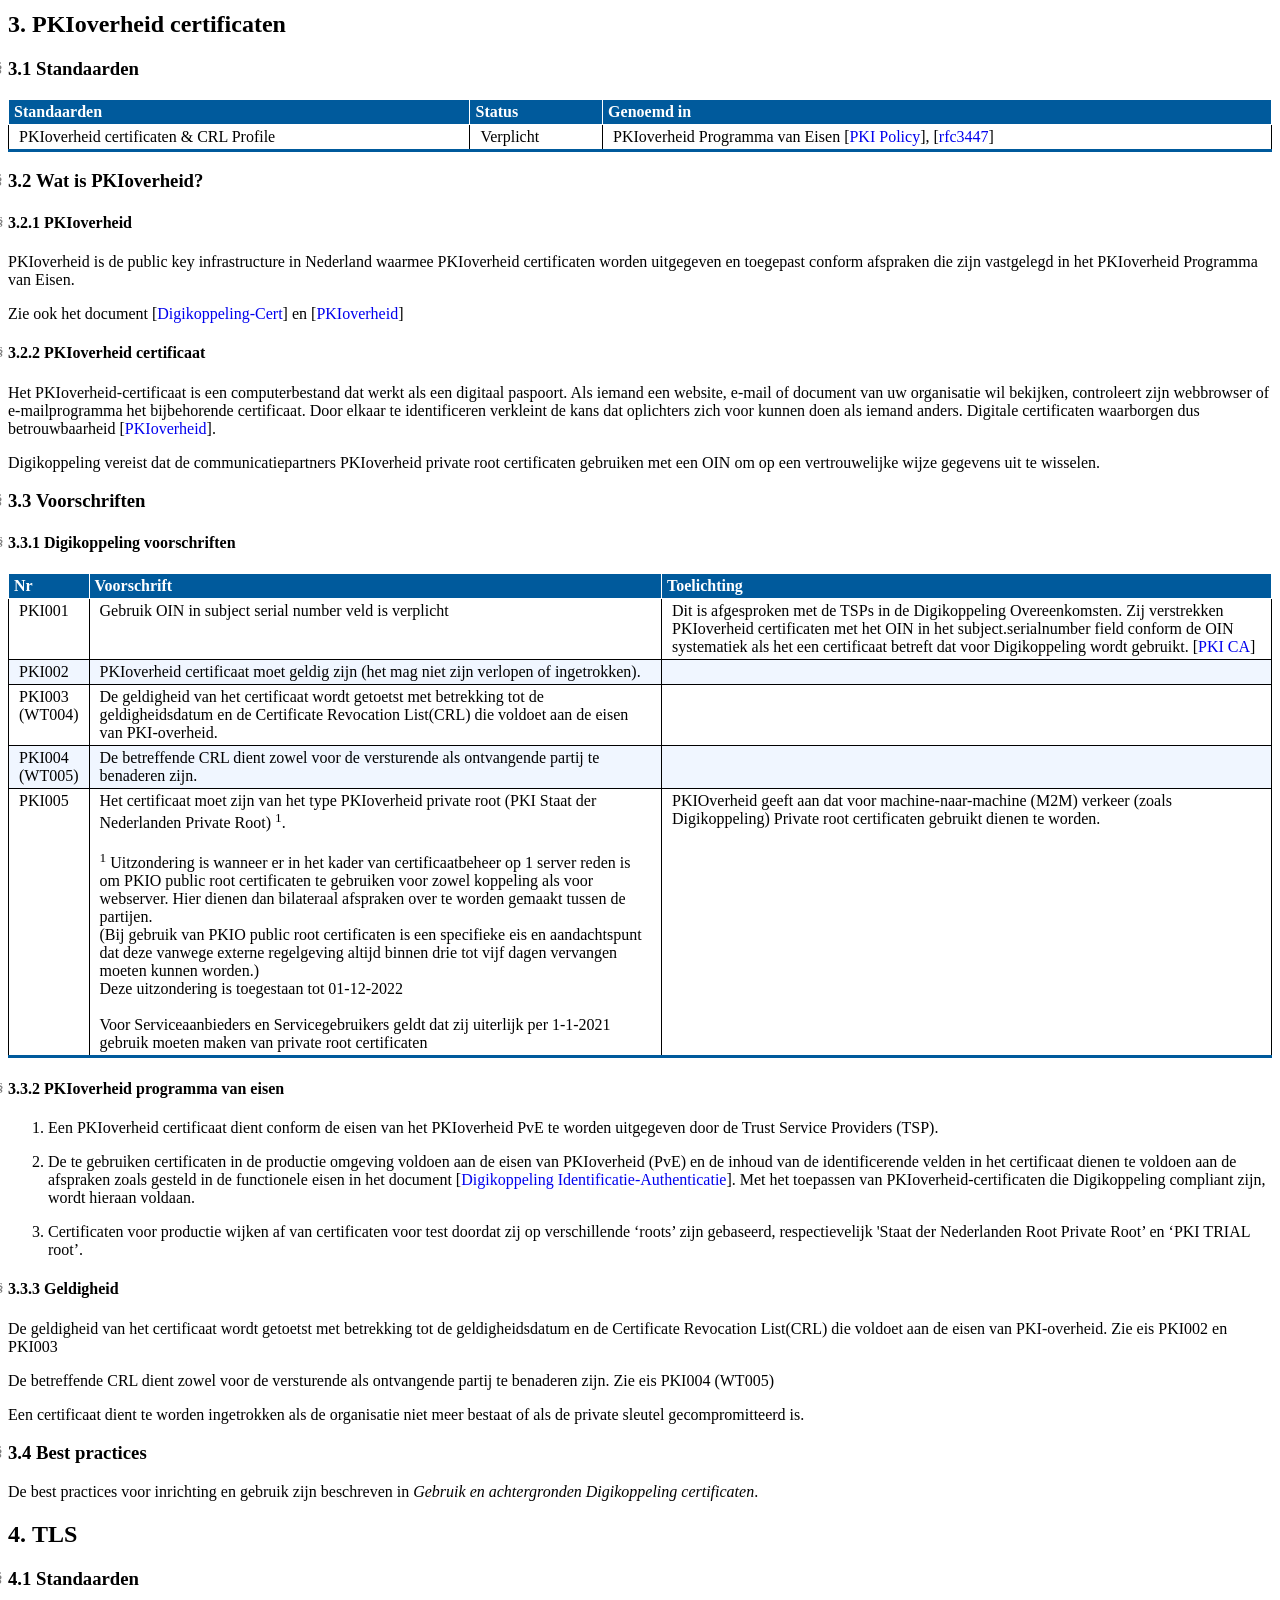
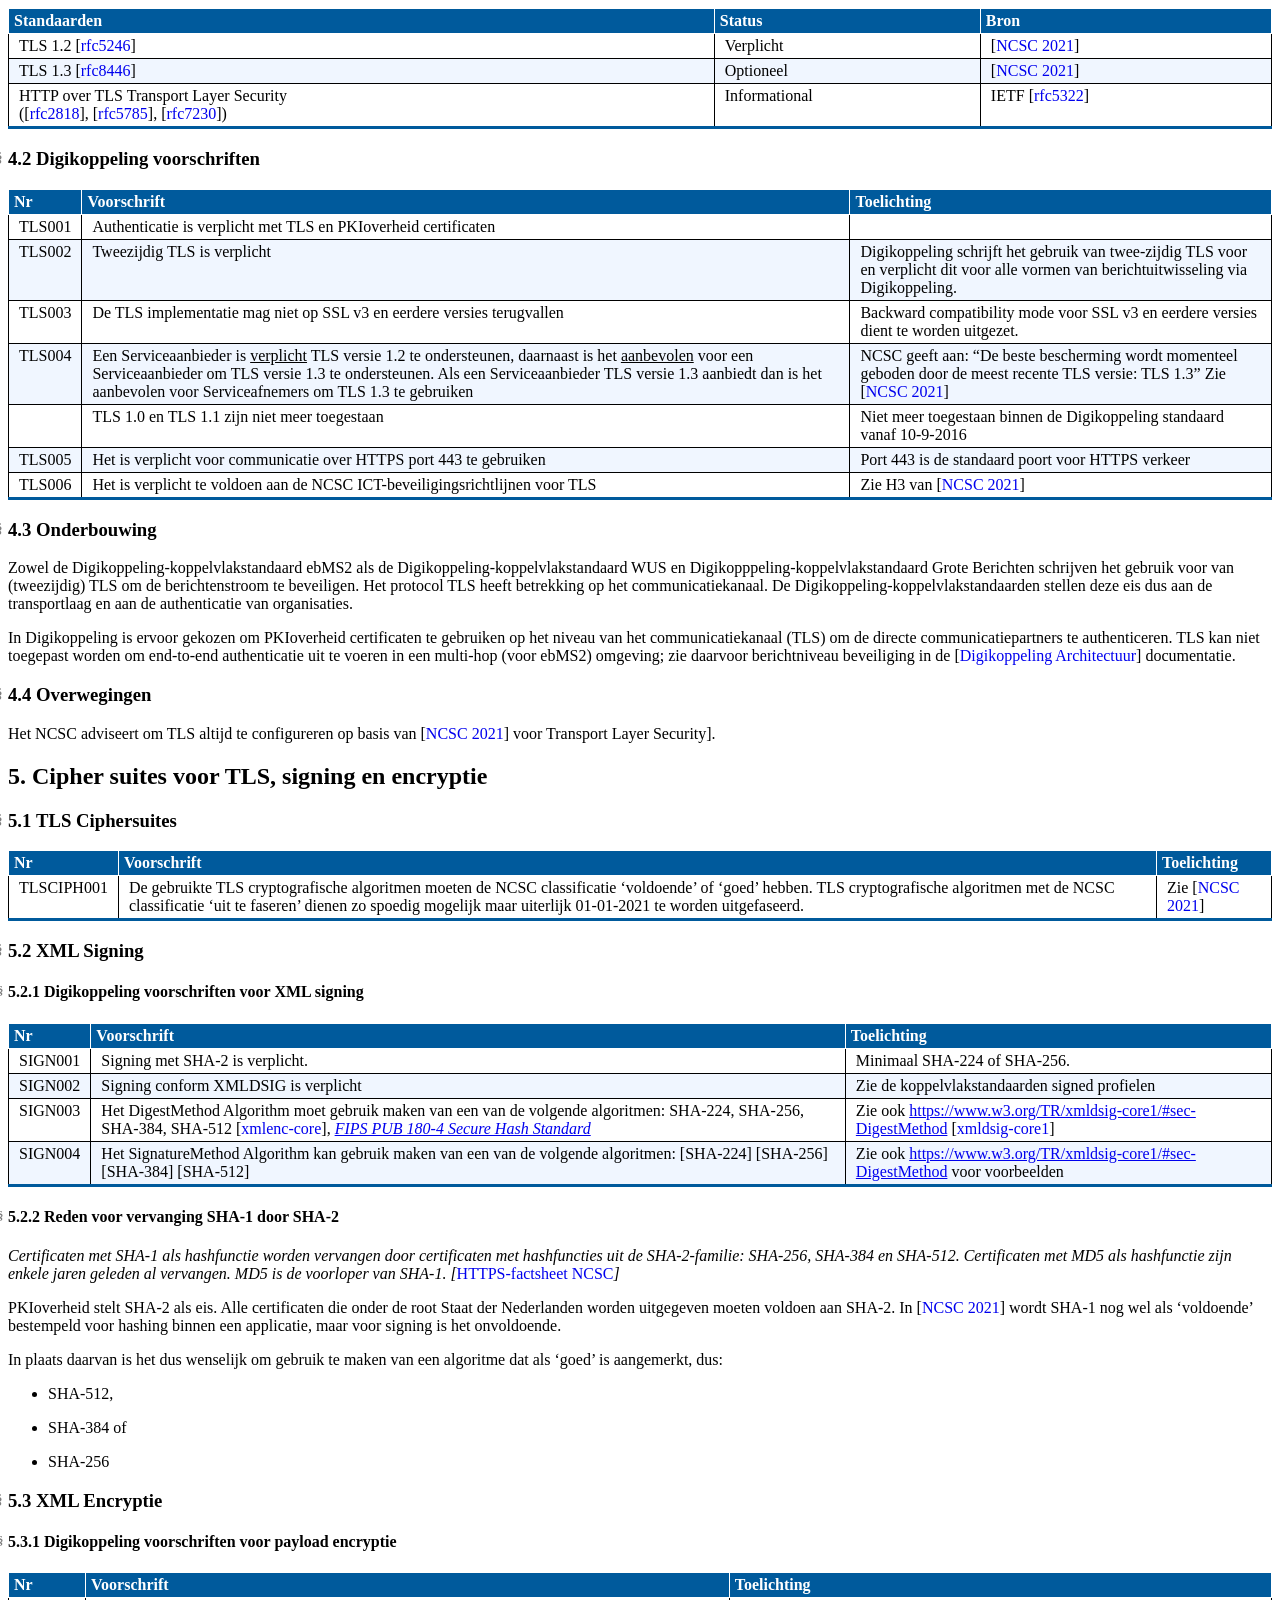
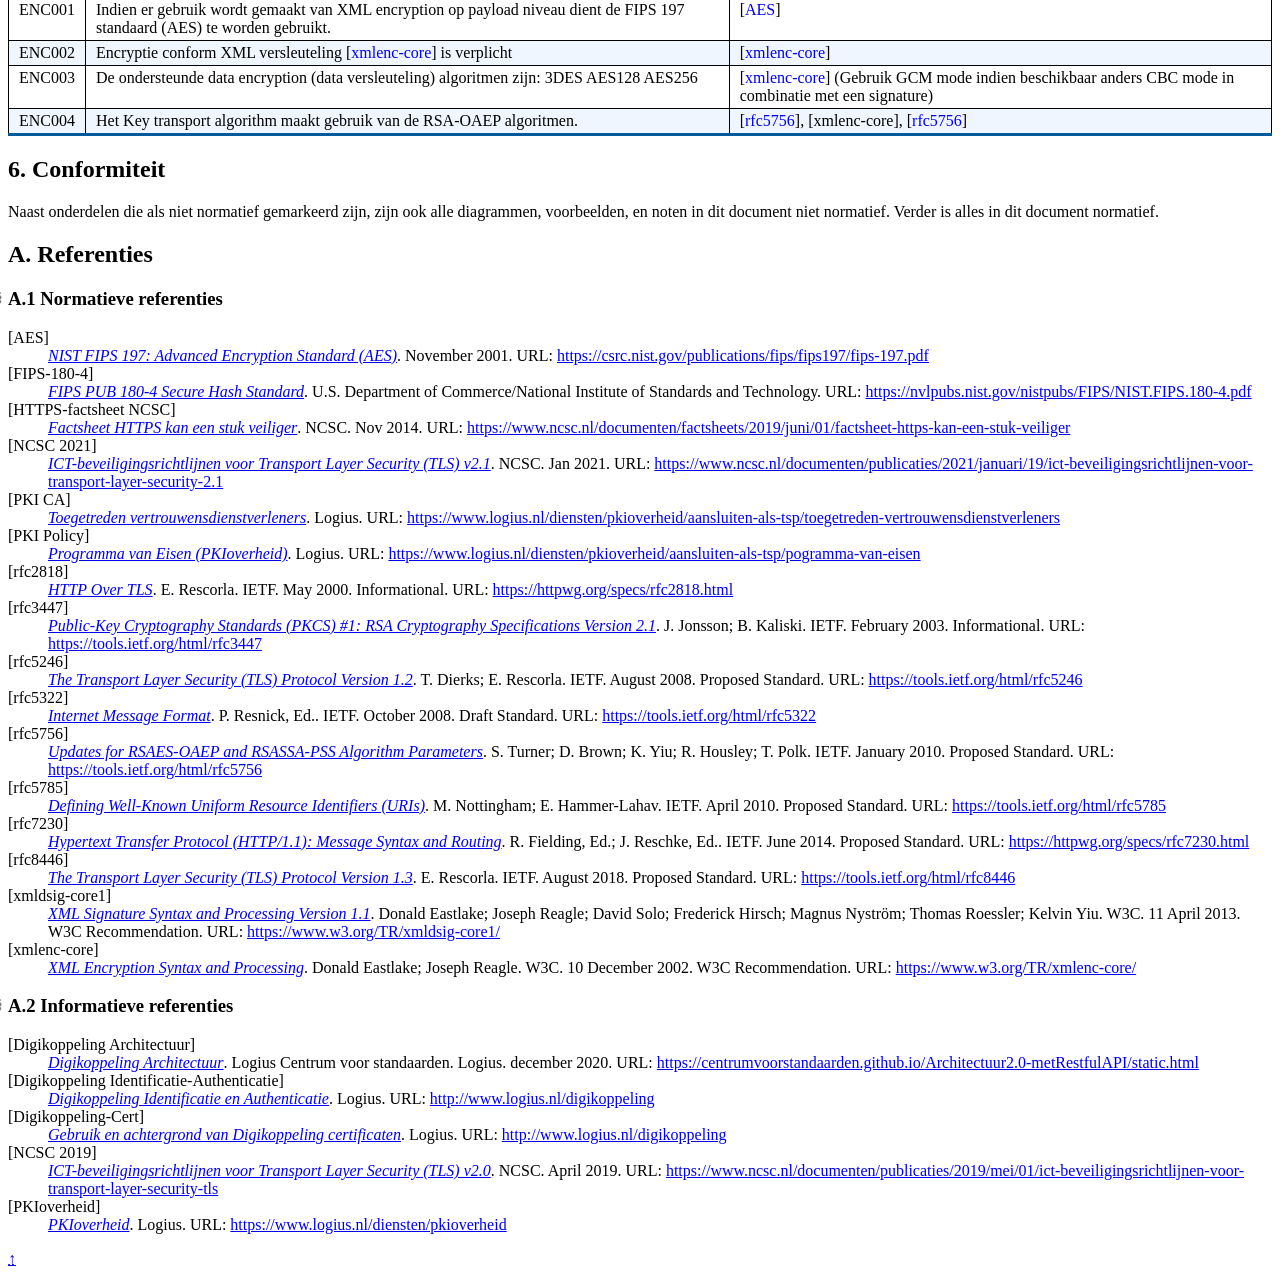
==== commit 9a407249: "updated snapshot.html" ====
--- a/snapshot.html
+++ b/snapshot.html
@@ -1,7 +1,7 @@
 <!DOCTYPE html><html lang="nl"><head>
 <meta name="viewport" content="width=device-width, initial-scale=1, shrink-to-fit=no">
 <meta charset="utf-8">
-<meta name="generator" content="ReSpec 26.0.0">
+<meta name="generator" content="ReSpec 26.1.1">
 <style>
 dfn{cursor:pointer}
 .dfn-panel{position:absolute;z-index:35;min-width:300px;max-width:500px;padding:.5em .75em;margin-top:.6em;font:small Helvetica Neue,sans-serif,Droid Sans Fallback;background:#fff;color:#000;box-shadow:0 1em 3em -.4em rgba(0,0,0,.3),0 0 1px 1px rgba(0,0,0,.05);border-radius:2px}
@@ -122,16 +122,17 @@
   "type": [
     "TechArticle"
   ],
-  "name": "Digikoppeling Beveiligingstandaarden en voorschriften 1.3",
+  "name": "Digikoppeling Beveiligingstandaarden en voorschriften 1.4",
   "inLanguage": "nl",
   "license": "https://creativecommons.org/licenses/by-nd/4.0/legalcode.nl",
-  "datePublished": "2020-09-01",
+  "datePublished": "2021-02-01",
   "copyrightHolder": {
     "name": "World Wide Web Consortium",
     "url": "https://www.w3.org/"
   },
   "discussionUrl": "https://github.com/Logius-standaarden/Digikoppeling-Beveiligingsstandaarden-en-voorschriften/issues/",
   "alternativeHeadline": "",
+  "isBasedOn": "https://publicatie.centrumvoorstandaarden.nl/dk/beveilig/def-st-beveilig-20200901/",
   "description": "Dit document beschrijft de eisen die Digikoppeling stelt aan de beveiliging van de berichtuitwisseling.",
   "editor": [
     {
@@ -210,10 +211,10 @@
       }
     },
     {
-      "id": "https://www.ncsc.nl/documenten/publicaties/2019/mei/01/ict-beveiligingsrichtlijnen-voor-transport-layer-security-tls",
-      "type": "TechArticle",
-      "name": "ICT-beveiligingsrichtlijnen voor Transport Layer Security (TLS) v2.0",
-      "url": "https://www.ncsc.nl/documenten/publicaties/2019/mei/01/ict-beveiligingsrichtlijnen-voor-transport-layer-security-tls",
+      "id": "https://www.ncsc.nl/documenten/publicaties/2021/januari/19/ict-beveiligingsrichtlijnen-voor-transport-layer-security-2.1",
+      "type": "TechArticle",
+      "name": "ICT-beveiligingsrichtlijnen voor Transport Layer Security (TLS) v2.1",
+      "url": "https://www.ncsc.nl/documenten/publicaties/2021/januari/19/ict-beveiligingsrichtlijnen-voor-transport-layer-security-2.1",
       "publisher": {
         "name": "NCSC"
       }
@@ -394,6 +395,15 @@
       }
     },
     {
+      "id": "https://www.ncsc.nl/documenten/publicaties/2019/mei/01/ict-beveiligingsrichtlijnen-voor-transport-layer-security-tls",
+      "type": "TechArticle",
+      "name": "ICT-beveiligingsrichtlijnen voor Transport Layer Security (TLS) v2.0",
+      "url": "https://www.ncsc.nl/documenten/publicaties/2019/mei/01/ict-beveiligingsrichtlijnen-voor-transport-layer-security-tls",
+      "publisher": {
+        "name": "NCSC"
+      }
+    },
+    {
       "id": "http://www.logius.nl/digikoppeling",
       "type": "TechArticle",
       "name": "Digikoppeling Identificatie en Authenticatie",
@@ -407,6 +417,15 @@
       "type": "TechArticle",
       "name": "Gebruik en achtergrond van Digikoppeling certificaten",
       "url": "http://www.logius.nl/digikoppeling",
+      "publisher": {
+        "name": "Logius"
+      }
+    },
+    {
+      "id": "https://www.logius.nl/diensten/pkioverheid",
+      "type": "TechArticle",
+      "name": "PKIoverheid",
+      "url": "https://www.logius.nl/diensten/pkioverheid",
       "publisher": {
         "name": "Logius"
       }
@@ -431,7 +450,9 @@
   "specStatus": "DEF",
   "specType": "ST",
   "shortName": "beveilig",
-  "publishDate": "2020-09-01",
+  "publishDate": "2021-02-01",
+  "previousPublishDate": "2020-09-01",
+  "previousMaturity": "DEF",
   "license": "cc-by-nd",
   "doJsonLd": true,
   "editors": [
@@ -456,7 +477,7 @@
   "addSectionLinks": true,
   "a11y": false,
   "pubDomain": "dk",
-  "pubSubdomain": "beveilig",
+  "pubSubDomain": "beveilig",
   "nl_emailComments": "digikoppeling@logius.nl",
   "nl_addReleaseTagTitle": true,
   "nl_markdownSplitH1sections": true,
@@ -498,7 +519,7 @@
       "id": "digikoppeling architectuur"
     },
     "Digikoppeling Beveiligingsdocument": {
-      "href": "https://www.logius.nl/sites/default/files/bestanden/website/Digikoppeling_Beveiligingsstandaarden_en_voorschriften_v1.3.pdf",
+      "href": "https://www.logius.nl/sites/default/files/bestanden/website/Digikoppeling_Beveiligingsstandaarden_en_voorschriften_v1.4.pdf",
       "title": "Digikoppeling Beveiligingsstandaarden en voorschriften",
       "date": "2020",
       "publisher": "Logius"
@@ -514,6 +535,12 @@
       "title": "Gebruik en achtergrond van Digikoppeling certificaten",
       "publisher": "Logius",
       "id": "digikoppeling-cert"
+    },
+    "PKIoverheid": {
+      "href": "https://www.logius.nl/diensten/pkioverheid",
+      "title": "PKIoverheid",
+      "publisher": "Logius",
+      "id": "pkioverheid"
     },
     "PKI Policy": {
       "href": "https://www.logius.nl/diensten/pkioverheid/aansluiten-als-tsp/pogramma-van-eisen",
@@ -553,7 +580,8 @@
       "href": "https://www.ncsc.nl/documenten/publicaties/2021/januari/19/ict-beveiligingsrichtlijnen-voor-transport-layer-security-2.1",
       "title": "ICT-beveiligingsrichtlijnen voor Transport Layer Security (TLS) v2.1",
       "date": "Jan 2021",
-      "publisher": "NCSC"
+      "publisher": "NCSC",
+      "id": "ncsc 2021"
     },
     "HTTPS-factsheet NCSC": {
       "href": "https://www.ncsc.nl/documenten/factsheets/2019/juni/01/factsheet-https-kan-een-stuk-veiliger",
@@ -563,22 +591,22 @@
       "id": "https-factsheet ncsc"
     }
   },
-  "publishISODate": "2020-09-01T00:00:00.000Z",
-  "generatedSubtitle": "Vastgestelde versie 01 september 2020"
+  "publishISODate": "2021-02-01T00:00:00.000Z",
+  "generatedSubtitle": "Vastgestelde versie 01 februari 2021"
 }</script>
 <link rel="stylesheet" href="https://publicatie.centrumvoorstandaarden.nl/respec/style/LS-DEF.css"></head>
 
 <body class="h-entry"><div class="head">
-    <a class="logo" href="https://www.logius.nl/standaarden"><img id="Logius" alt="Logius" src="https://publicatie.centrumvoorstandaarden.nl/respec/style/logos/figure-logius.svg" width="44" height="77"></a> <h1 id="title" class="title">Digikoppeling Beveiligingstandaarden en voorschriften 1.3</h1>
+    <a class="logo" href="https://www.logius.nl/standaarden"><img id="Logius" alt="Logius" src="https://publicatie.centrumvoorstandaarden.nl/respec/style/logos/figure-logius.svg" width="44" height="77"></a> <h1 id="title" class="title">Digikoppeling Beveiligingstandaarden en voorschriften 1.4</h1>
     
     <h2>
       Logius Standaard<br>
       Vastgestelde versie
-      <time class="dt-published" datetime="2020-09-01">01 september 2020</time>
+      <time class="dt-published" datetime="2021-02-01">01 februari 2021</time>
     </h2>
     <dl>
-      <dt>Deze versie:</dt><dd>
-              <a class="u-url" href="https://publicatie.centrumvoorstandaarden.nl/dk/def-st-beveilig-20200901/">https://publicatie.centrumvoorstandaarden.nl/dk/def-st-beveilig-20200901/</a>
+      <dt>Deze versie:</dt><dd class="status">
+              <a class="u-url status" href="https://publicatie.centrumvoorstandaarden.nl/dk/beveilig/def-st-beveilig-20210201/">https://publicatie.centrumvoorstandaarden.nl/dk/beveilig/def-st-beveilig-20210201/</a>
             </dd><dt>Laatst gepubliceerde versie:</dt><dd>
               <a href="https://publicatie.centrumvoorstandaarden.nl/dk/beveilig/">https://publicatie.centrumvoorstandaarden.nl/dk/beveilig/</a>
             </dd>
@@ -586,7 +614,7 @@
       
       
       
-      
+      <dt>Vorige versie</dt><dd><a href="https://publicatie.centrumvoorstandaarden.nl/dk/beveilig/def-st-beveilig-20200901/">https://publicatie.centrumvoorstandaarden.nl/dk/beveilig/def-st-beveilig-20200901/</a></dd>
       
       <dt>Redacteurs:</dt>
       <dd class="p-author h-card vcard"><a class="u-url url p-name fn" href="https://logius.nl/standaarden">Peter Haasnoot</a></dd><dd class="p-author h-card vcard"><a class="ed_mailto u-email email p-name" href="mailto:api@digikoppeling.nl">Pieter Hering</a>
@@ -597,9 +625,9 @@
       <dt>Doe mee:</dt><dd>
     <a href="https://github.com/Logius-standaarden/Digikoppeling-Beveiligingsstandaarden-en-voorschriften/">GitHub Logius-standaarden/Digikoppeling-Beveiligingsstandaarden-en-voorschriften</a>
   </dd><dd>
-    <a href="https://github.com/Logius-standaarden/Digikoppeling-Beveiligingsstandaarden-en-voorschriften/issues/">Dien een melding in</a>
+    <a href="https://github.com/Logius-standaarden/Digikoppeling-Beveiligingsstandaarden-en-voorschriften/issues/">Dien een melding in:</a>
   </dd><dd>
-    <a href="https://github.com/Logius-standaarden/Digikoppeling-Beveiligingsstandaarden-en-voorschriften/commits">Revisiehistorie</a>
+    <a href="https://github.com/Logius-standaarden/Digikoppeling-Beveiligingsstandaarden-en-voorschriften/commits/gh-pages">Revisiehistorie:</a>
   </dd><dd>
     <a href="https://github.com/Logius-standaarden/Digikoppeling-Beveiligingsstandaarden-en-voorschriften/pulls/">Pull requests</a>
   </dd>
@@ -661,10 +689,10 @@
 <td>PKIO Private Root certificaten toegevoegd</td>
 </tr>
 <tr>
-<td></td>
-<td></td>
-<td></td>
-<td></td>
+<td>01/02/2020</td>
+<td>1.4</td>
+<td>Logius</td>
+<td>Alleen PKIO Private Root toegestaan. Verwijzing naar meest recente versie van [<cite><a class="bibref" data-link-type="biblio" href="#bib-ncsc 2021" title="ICT-beveiligingsrichtlijnen voor Transport Layer Security (TLS) v2.1">NCSC 2021</a></cite>]. Vorige versie was [<cite><a class="bibref" data-link-type="biblio" href="#bib-ncsc 2019" title="ICT-beveiligingsrichtlijnen voor Transport Layer Security (TLS) v2.0">NCSC 2019</a></cite>]</td>
 </tr>
 </tbody></table></section>
   <section class="introductory" data-format="markdown"><h1>Colofon</h1><table class="dkkvs">
@@ -679,15 +707,15 @@
 <td>Postbus 96810 2509<br>JE Den Haag<br>t. 0900 555 4555 (10 ct p/m)<br>e.<a href="mailto:servicecentrum@logius.nl">servicecentrum@logius.nl</a></td>
 </tr>
 </tbody></table></section>
-  <section data-format="markdown" id="inleiding"><h2 id="x1-inleiding"><bdi class="secno">1. </bdi>Inleiding<a class="self-link" aria-label="§" href="#inleiding"></a></h2><section id="doel-en-doelgroep"><h3 id="x1-1-doel-en-doelgroep"><bdi class="secno">1.1 </bdi>Doel en Doelgroep<a class="self-link" aria-label="§" href="#doel-en-doelgroep"></a></h3><p>Dit document beschrijft de eisen die Digikoppeling stelt aan de beveiliging van de berichtuitwisseling.</p><p>Dit document is bestemd voor architecten en ontwikkelaars van applicaties die gebruik maken van Digikoppeling om berichten tussen systemen veilig uit te wisselen.</p><p>Alle Digikoppeling webservices die op WUS of ebMS2 gebaseerd zijn, moeten conformeren aan deze Digikoppeling beveiligingsstandaarden en voorschriften. Deze wordt in dit document gespecificeerd.</p><p>Doel van dit document is ontwikkelaars te informeren wat deze beveiligingsvoorschriften precies inhouden, welke standaarden en welke versies toegestaan zijn en partijen zich aan moeten conformeren.</p></section><section id="digikoppeling"><h3 id="x1-2-digikoppeling"><bdi class="secno">1.2 </bdi>Digikoppeling<a class="self-link" aria-label="§" href="#digikoppeling"></a></h3><p>Deze paragraaf bevat zeer beknopt een aantal hoofdpunten uit de overige documentatie.</p><p>Digikoppeling biedt de mogelijkheid om op een sterk gestandaardiseerde wijze berichten uit te wisselen tussen serviceaanbieders (service providers) en serviceafnemers (service requesters of consumers).</p><p>De uitwisseling tussen service providers en requesters wordt in drie lagen opgedeeld:</p><ul>
+  <section data-format="markdown" id="inleiding"><h2 id="x1-inleiding"><bdi class="secno">1. </bdi>Inleiding<a class="self-link" aria-label="§" href="#inleiding"></a></h2><section id="doel-en-doelgroep"><h3 id="x1-1-doel-en-doelgroep"><bdi class="secno">1.1 </bdi>Doel en Doelgroep<a class="self-link" aria-label="§" href="#doel-en-doelgroep"></a></h3><p>Dit document beschrijft de eisen die Digikoppeling stelt aan de beveiliging van de berichtuitwisseling.</p><p>Dit document is bestemd voor architecten en ontwikkelaars van applicaties die gebruik maken van Digikoppeling om berichten tussen systemen veilig uit te wisselen.</p><p>Alle Digikoppeling webservices moeten conformeren aan deze Digikoppeling beveiligingsstandaarden en voorschriften. Deze wordt in dit document gespecificeerd.</p><p>Doel van dit document is ontwikkelaars te informeren wat deze beveiligingsvoorschriften precies inhouden, welke standaarden en welke versies toegestaan zijn en partijen zich aan moeten conformeren.</p></section><section id="digikoppeling"><h3 id="x1-2-digikoppeling"><bdi class="secno">1.2 </bdi>Digikoppeling<a class="self-link" aria-label="§" href="#digikoppeling"></a></h3><p>Deze paragraaf bevat zeer beknopt een aantal hoofdpunten uit de overige documentatie.</p><p>Digikoppeling biedt de mogelijkheid om op een sterk gestandaardiseerde wijze berichten uit te wisselen tussen serviceaanbieders (service providers) en serviceafnemers (service requesters of consumers).</p><p>De uitwisseling tussen service providers en requesters wordt in drie lagen opgedeeld:</p><ul>
 <li><p>Inhoud: op deze laag worden de afspraken gemaakt over de inhoud van het uit te wisselen bericht, dus de structuur, semantiek, waardebereiken etc.<br>  Digikoppeling houdt zich niet met de inhoud bezig, ‘heeft geen boodschap aan de boodschap’.</p>
 </li>
-<li><p>Logistiek: op deze laag bevinden zich de afspraken betreffende transportprotocollen (HTTP &amp; TLS), messaging (SOAP), beveiliging (authenticatie en encryptie) en betrouwbaarheid. Dit is de laag van Digikoppeling.</p>
+<li><p>Logistiek: op deze laag bevinden zich de afspraken betreffende transportprotocollen (HTTP &amp; TLS), messaging, beveiliging (authenticatie en encryptie) en betrouwbaarheid. Dit is de laag van Digikoppeling.</p>
 </li>
 <li><p>Transport: deze laag verzorgt het daadwerkelijke transport van het bericht (TCP/IP).</p>
 </li>
-</ul><p>Digikoppeling richt zich dus uitsluitend op de logistieke laag. Deze afspraken komen in de koppelvlakstandaarden en andere voorzieningen.</p><p>De koppelvlakstandaarden dienen te leiden tot een maximum aan interoperabiliteit met een minimum aan benodigde ontwikkelinspanning.</p><p>Daarom is gekozen voor bewezen interoperabele internationale standaarden.</p><p>Digikoppeling maakt berichtenuitwisseling mogelijk op basis van de ebXML/ebMS2 en WS* families van standaarden inclusief de daarbij behorende verwante standaarden.</p></section><section id="digikoppeling-standaarden"><h3 id="x1-3-digikoppeling-standaarden"><bdi class="secno">1.3 </bdi>Digikoppeling standaarden<a class="self-link" aria-label="§" href="#digikoppeling-standaarden"></a></h3><p>De Digikoppeling standaarden bestaan uit de volgende documenten (groene blokken zijn onderdeel van de Digikoppeling standaard):</p><p><em>Specificatie van de koppelvlakstandaarden</em></p><p>De koppelvlakspecificatie beschrijft de eisen die gesteld worden aan de adapters om interoperabel met elkaar te kunnen communiceren. Digikoppeling gaat over logistiek, dus over de envelop en niet over de inhoud. De hele set informatie die tezamen nodig is voor een complete generieke Digikoppeling koppelvlakdefinitie bestaat uit:</p><ul>
-<li><p>Interfacedefinitie WUS of ebMS2 met SOAP headers en informatie over velden en hun specifieke inhoud.</p>
+</ul><p>Digikoppeling richt zich dus uitsluitend op de logistieke laag. Deze afspraken komen in de koppelvlakstandaarden en andere voorzieningen.</p><p>De koppelvlakstandaarden dienen te leiden tot een maximum aan interoperabiliteit met een minimum aan benodigde ontwikkelinspanning. Daarom is gekozen voor bewezen interoperabele internationale standaarden.</p></section><section id="digikoppeling-standaarden"><h3 id="x1-3-digikoppeling-standaarden"><bdi class="secno">1.3 </bdi>Digikoppeling standaarden<a class="self-link" aria-label="§" href="#digikoppeling-standaarden"></a></h3><p>De Digikoppeling standaarden bestaan uit de volgende documenten (groene blokken zijn onderdeel van de Digikoppeling standaard):</p><p><em>Specificatie van de koppelvlakstandaarden</em></p><p>De koppelvlakspecificatie beschrijft de eisen die gesteld worden aan de adapters om interoperabel met elkaar te kunnen communiceren. De hele set informatie die tezamen nodig is voor een complete generieke Digikoppeling koppelvlakdefinitie bestaat uit:</p><ul>
+<li><p>Interfacedefinitie.</p>
 </li>
 <li><p>Beveiligingsvoorschriften en standaarden voor de transport laag, signing en encryptie (cipher suites).</p>
 </li>
@@ -704,7 +732,7 @@
 <td>Verplicht</td>
 <td>PKIoverheid Programma van Eisen [<cite><a class="bibref" data-link-type="biblio" href="#bib-pki policy" title="Programma van Eisen (PKIoverheid)">PKI Policy</a></cite>], [<cite><a class="bibref" data-link-type="biblio" href="#bib-rfc3447" title="Public-Key Cryptography Standards (PKCS) #1: RSA Cryptography Specifications Version 2.1">rfc3447</a></cite>]</td>
 </tr>
-</tbody></table></section><section id="wat-is-pkioverheid"><h3 id="x3-2-wat-is-pkioverheid"><bdi class="secno">3.2 </bdi>Wat is PKIoverheid?<a class="self-link" aria-label="§" href="#wat-is-pkioverheid"></a></h3><section id="pkioverheid"><h4 id="x3-2-1-pkioverheid"><bdi class="secno">3.2.1 </bdi>PKIoverheid<a class="self-link" aria-label="§" href="#pkioverheid"></a></h4><p>PKIoverheid is de public key infrastructure in Nederland waarmee PKIoverheid certificaten worden uitgegeven en toegepast conform afspraken die zijn vastgelegd in het PKIoverheid Programma van Eisen.</p><p>Zie ook het document [<cite><a class="bibref" data-link-type="biblio" href="#bib-digikoppeling-cert" title="Gebruik en achtergrond van Digikoppeling certificaten">Digikoppeling-Cert</a></cite>] en <a href="http://www.logius.nl/pkioverheid">www.logius.nl/pkioverheid</a></p></section><section id="pkioverheid-certificaat"><h4 id="x3-2-2-pkioverheid-certificaat"><bdi class="secno">3.2.2 </bdi>PKIoverheid certificaat<a class="self-link" aria-label="§" href="#pkioverheid-certificaat"></a></h4><p>Digitale certificaten zijn een onmisbare schakel in beveiligd internetverkeer. Een certificaat is een legitimatiebewijs van een website of ICT-systeem. Daarnaast bevat het gegevens die nodig zijn voor beveiligd internetverkeer.<sup>1</sup></p><p><sup>1</sup>: Bron: <a href="https://www.logius.nl/diensten/pkioverheid/">https://www.logius.nl/diensten/pkioverheid/</a></p><p>Digikoppeling vereist dat de communicatiepartners PKIoverheid public root certificaten of PKIoverheid private root certificaten gebruiken met een OIN om op een vertrouwelijke wijze gegevens uit te wisselen.</p></section></section><section id="voorschriften"><h3 id="x3-3-voorschriften"><bdi class="secno">3.3 </bdi>Voorschriften<a class="self-link" aria-label="§" href="#voorschriften"></a></h3><section id="digikoppeling-voorschriften"><h4 id="x3-3-1-digikoppeling-voorschriften"><bdi class="secno">3.3.1 </bdi>Digikoppeling voorschriften<a class="self-link" aria-label="§" href="#digikoppeling-voorschriften"></a></h4><table class="dkkvs">
+</tbody></table></section><section id="wat-is-pkioverheid"><h3 id="x3-2-wat-is-pkioverheid"><bdi class="secno">3.2 </bdi>Wat is PKIoverheid?<a class="self-link" aria-label="§" href="#wat-is-pkioverheid"></a></h3><section id="pkioverheid"><h4 id="x3-2-1-pkioverheid"><bdi class="secno">3.2.1 </bdi>PKIoverheid<a class="self-link" aria-label="§" href="#pkioverheid"></a></h4><p>PKIoverheid is de public key infrastructure in Nederland waarmee PKIoverheid certificaten worden uitgegeven en toegepast conform afspraken die zijn vastgelegd in het PKIoverheid Programma van Eisen.</p><p>Zie ook het document [<cite><a class="bibref" data-link-type="biblio" href="#bib-digikoppeling-cert" title="Gebruik en achtergrond van Digikoppeling certificaten">Digikoppeling-Cert</a></cite>] en [<cite><a class="bibref" data-link-type="biblio" href="#bib-pkioverheid" title="PKIoverheid">PKIoverheid</a></cite>]</p></section><section id="pkioverheid-certificaat"><h4 id="x3-2-2-pkioverheid-certificaat"><bdi class="secno">3.2.2 </bdi>PKIoverheid certificaat<a class="self-link" aria-label="§" href="#pkioverheid-certificaat"></a></h4><p>Het PKIoverheid-certificaat is een computerbestand dat werkt als een digitaal paspoort. Als iemand een website, e-mail of document van uw organisatie wil bekijken, controleert zijn webbrowser of e-mailprogramma het bijbehorende certificaat. Door elkaar te identificeren verkleint de kans dat oplichters zich voor kunnen doen als iemand anders. Digitale certificaten waarborgen dus betrouwbaarheid [<cite><a class="bibref" data-link-type="biblio" href="#bib-pkioverheid" title="PKIoverheid">PKIoverheid</a></cite>].</p><p>Digikoppeling vereist dat de communicatiepartners PKIoverheid private root certificaten gebruiken met een OIN om op een vertrouwelijke wijze gegevens uit te wisselen.</p></section></section><section id="voorschriften"><h3 id="x3-3-voorschriften"><bdi class="secno">3.3 </bdi>Voorschriften<a class="self-link" aria-label="§" href="#voorschriften"></a></h3><section id="digikoppeling-voorschriften"><h4 id="x3-3-1-digikoppeling-voorschriften"><bdi class="secno">3.3.1 </bdi>Digikoppeling voorschriften<a class="self-link" aria-label="§" href="#digikoppeling-voorschriften"></a></h4><table class="dkkvs">
 <thead>
 <tr>
 <th>Nr</th>
@@ -734,15 +762,15 @@
 </tr>
 <tr>
 <td>PKI005</td>
-<td>Het certificaat moet zijn van het type PKIoverheid public root (PKI Staat der Nederlanden Root) of PKIoverheid private root (PKI Staat der Nederlanden Private Root).   *Voor Serviceaanbieders geldt dat zij uiterlijk per 1-1-2021 gebruik van private root certificaten moeten ondersteunen *</td>
-<td></td>
+<td>Het certificaat moet zijn van het type PKIoverheid private root (PKI Staat der Nederlanden Private Root) <sup>1</sup>. <br><br><sup>1</sup> Uitzondering is wanneer er in het kader van certificaatbeheer op 1 server reden is om PKIO public root certificaten te gebruiken voor zowel koppeling als voor webserver. Hier dienen dan bilateraal afspraken over te worden gemaakt tussen de partijen.<br>(Bij gebruik van PKIO public root certificaten is een specifieke eis en aandachtspunt dat deze vanwege externe regelgeving altijd binnen drie tot vijf dagen vervangen moeten kunnen worden.)<br>Deze uitzondering is toegestaan tot 01-12-2022<br><br>Voor Serviceaanbieders  en Servicegebruikers geldt dat zij uiterlijk per 1-1-2021 gebruik moeten maken van private root certificaten</td>
+<td>PKIOverheid geeft aan dat voor machine-naar-machine (M2M) verkeer (zoals Digikoppeling) Private root certificaten gebruikt dienen te worden.</td>
 </tr>
 </tbody></table></section><section id="pkioverheid-programma-van-eisen"><h4 id="x3-3-2-pkioverheid-programma-van-eisen"><bdi class="secno">3.3.2 </bdi>PKIoverheid programma van eisen<a class="self-link" aria-label="§" href="#pkioverheid-programma-van-eisen"></a></h4><ol>
 <li><p>Een PKIoverheid certificaat dient conform de eisen van het PKIoverheid PvE te worden uitgegeven door de Trust Service Providers (TSP).</p>
 </li>
 <li><p>De te gebruiken certificaten in de productie omgeving voldoen aan de eisen van PKIoverheid (PvE) en de inhoud van de identificerende velden in het certificaat dienen te voldoen aan de afspraken zoals gesteld in de functionele eisen in het document [<cite><a class="bibref" data-link-type="biblio" href="#bib-digikoppeling identificatie-authenticatie" title="Digikoppeling Identificatie en Authenticatie">Digikoppeling Identificatie-Authenticatie</a></cite>]. Met het toepassen van PKIoverheid-certificaten die Digikoppeling compliant zijn, wordt hieraan voldaan.</p>
 </li>
-<li><p>Certificaten voor productie wijken af van certificaten voor test doordat zij op verschillende ‘roots’ zijn gebaseerd, respectievelijk ‘PKI Staat der Nederlanden Root’ (of Staat der Nederlanden Private Root) en ‘PKI TRIAL root’.</p>
+<li><p>Certificaten voor productie wijken af van certificaten voor test doordat zij op verschillende ‘roots’ zijn gebaseerd, respectievelijk 'Staat der Nederlanden Root Private Root’ en ‘PKI TRIAL root’.</p>
 </li>
 </ol></section><section id="geldigheid"><h4 id="x3-3-3-geldigheid"><bdi class="secno">3.3.3 </bdi>Geldigheid<a class="self-link" aria-label="§" href="#geldigheid"></a></h4><p>De geldigheid van het certificaat wordt getoetst met betrekking tot de geldigheidsdatum en de Certificate Revocation List(CRL) die voldoet aan de eisen van PKI-overheid. Zie eis PKI002 en PKI003</p><p>De betreffende CRL dient zowel voor de versturende als ontvangende partij te benaderen zijn. Zie eis PKI004 (WT005)</p><p>Een certificaat dient te worden ingetrokken als de organisatie niet meer bestaat of als de private sleutel gecompromitteerd is.</p></section></section><section id="best-practices"><h3 id="x3-4-best-practices"><bdi class="secno">3.4 </bdi>Best practices<a class="self-link" aria-label="§" href="#best-practices"></a></h3><p>De best practices voor inrichting en gebruik zijn beschreven in <em>Gebruik en achtergronden Digikoppeling certificaten</em>.</p></section></section><section data-format="markdown" id="tls"><h2 id="x4-tls"><bdi class="secno">4. </bdi>TLS<a class="self-link" aria-label="§" href="#tls"></a></h2><section id="standaarden-0"><h3 id="x4-1-standaarden"><bdi class="secno">4.1 </bdi>Standaarden<a class="self-link" aria-label="§" href="#standaarden-0"></a></h3><table class="dkkvs">
 <thead>
@@ -755,12 +783,12 @@
 <tbody><tr>
 <td>TLS 1.2 [<cite><a class="bibref" data-link-type="biblio" href="#bib-rfc5246" title="The Transport Layer Security (TLS) Protocol Version 1.2">rfc5246</a></cite>]</td>
 <td>Verplicht</td>
-<td>[<cite><a class="bibref" data-link-type="biblio" href="#bib-ncsc 2019" title="ICT-beveiligingsrichtlijnen voor Transport Layer Security (TLS) v2.0">NCSC 2019</a></cite>]</td>
+<td>[<cite><a class="bibref" data-link-type="biblio" href="#bib-ncsc 2021" title="ICT-beveiligingsrichtlijnen voor Transport Layer Security (TLS) v2.1">NCSC 2021</a></cite>]</td>
 </tr>
 <tr>
 <td>TLS 1.3 [<cite><a class="bibref" data-link-type="biblio" href="#bib-rfc8446" title="The Transport Layer Security (TLS) Protocol Version 1.3">rfc8446</a></cite>]</td>
 <td>Optioneel</td>
-<td>[<cite><a class="bibref" data-link-type="biblio" href="#bib-ncsc 2019" title="ICT-beveiligingsrichtlijnen voor Transport Layer Security (TLS) v2.0">NCSC 2019</a></cite>]</td>
+<td>[<cite><a class="bibref" data-link-type="biblio" href="#bib-ncsc 2021" title="ICT-beveiligingsrichtlijnen voor Transport Layer Security (TLS) v2.1">NCSC 2021</a></cite>]</td>
 </tr>
 <tr>
 <td>HTTP over TLS Transport Layer Security<br>([<cite><a class="bibref" data-link-type="biblio" href="#bib-rfc2818" title="HTTP Over TLS">rfc2818</a></cite>], [<cite><a class="bibref" data-link-type="biblio" href="#bib-rfc5785" title="Defining Well-Known Uniform Resource Identifiers (URIs)">rfc5785</a></cite>], [<cite><a class="bibref" data-link-type="biblio" href="#bib-rfc7230" title="Hypertext Transfer Protocol (HTTP/1.1): Message Syntax and Routing">rfc7230</a></cite>])</td>
@@ -792,8 +820,13 @@
 </tr>
 <tr>
 <td>TLS004</td>
-<td>Een Serviceaanbieder is verplicht TLS versie 1.2 te ondersteunen, daarnaast is het aanbevolen voor een Serviceaanbieder om TLS versie 1.3 te ondersteunen.  Als een Serviceaanbieder TLS versie 1.3 aanbiedt dan is het aanbevolen voor Serviceafnemers om TLS 1.3 te gebruiken       TLS 1.0 en TLS 1.1 zijn niet meer toegestaan</td>
-<td>NCSC geeft aan: “De beste bescherming wordt momenteel geboden door de meest recente TLS versie: TLS 1.3” Zie [<cite><a class="bibref" data-link-type="biblio" href="#bib-ncsc 2019" title="ICT-beveiligingsrichtlijnen voor Transport Layer Security (TLS) v2.0">NCSC 2019</a></cite>]          Niet meer toegestaan binnen de Digikoppeling standaard vanaf 10-9-2016</td>
+<td>Een Serviceaanbieder is <span class="underline">verplicht</span> TLS versie 1.2 te ondersteunen, daarnaast is het <span class="underline">aanbevolen</span> voor een Serviceaanbieder om TLS versie 1.3 te ondersteunen.  Als een Serviceaanbieder TLS versie 1.3 aanbiedt dan is het aanbevolen voor Serviceafnemers om TLS 1.3 te gebruiken</td>
+<td>NCSC geeft aan: “De beste bescherming wordt momenteel geboden door de meest recente TLS versie: TLS 1.3” Zie [<cite><a class="bibref" data-link-type="biblio" href="#bib-ncsc 2021" title="ICT-beveiligingsrichtlijnen voor Transport Layer Security (TLS) v2.1">NCSC 2021</a></cite>]</td>
+</tr>
+<tr>
+<td></td>
+<td>TLS 1.0 en TLS 1.1 zijn niet meer toegestaan</td>
+<td>Niet meer toegestaan binnen de Digikoppeling standaard vanaf 10-9-2016</td>
 </tr>
 <tr>
 <td>TLS005</td>
@@ -803,9 +836,9 @@
 <tr>
 <td>TLS006</td>
 <td>Het is verplicht te voldoen aan de NCSC ICT-beveiligingsrichtlijnen voor TLS</td>
-<td>Zie H3 van [<cite><a class="bibref" data-link-type="biblio" href="#bib-ncsc 2019" title="ICT-beveiligingsrichtlijnen voor Transport Layer Security (TLS) v2.0">NCSC 2019</a></cite>]</td>
-</tr>
-</tbody></table></section><section id="onderbouwing"><h3 id="x4-3-onderbouwing"><bdi class="secno">4.3 </bdi>Onderbouwing<a class="self-link" aria-label="§" href="#onderbouwing"></a></h3><p>Zowel de Digikoppeling-koppelvlakstandaard ebMS2 als de Digikoppeling-koppelvlakstandaard WUS en Digikopppeling-koppelvlakstandaard Grote Berichten schrijven het gebruik voor van (tweezijdig) TLS om de berichtenstroom te beveiligen. Het protocol TLS heeft betrekking op het communicatiekanaal. De Digikoppeling-koppelvlakstandaarden stellen deze eis dus aan de transportlaag en aan de authenticatie van organisaties.</p><p>In Digikoppeling is ervoor gekozen om PKIoverheid certificaten te gebruiken op het niveau van het communicatiekanaal (TLS) om de directe communicatiepartners te authenticeren. TLS kan niet toegepast worden om end-to-end authenticatie uit te voeren in een multi-hop (voor ebMS2) omgeving; zie daarvoor berichtniveau beveiliging in de [<cite><a class="bibref" data-link-type="biblio" href="#bib-digikoppeling architectuur" title="Digikoppeling Architectuur">Digikoppeling Architectuur</a></cite>] documentatie.</p></section><section id="overwegingen"><h3 id="x4-4-overwegingen"><bdi class="secno">4.4 </bdi>Overwegingen<a class="self-link" aria-label="§" href="#overwegingen"></a></h3><p>Het NCSC adviseert om TLS altijd te configureren op basis van [<cite><a class="bibref" data-link-type="biblio" href="#bib-ncsc 2019" title="ICT-beveiligingsrichtlijnen voor Transport Layer Security (TLS) v2.0">NCSC 2019</a></cite>] voor Transport Layer Security].</p></section></section><section data-format="markdown" id="cipher-suites-voor-tls-signing-en-encryptie"><h2 id="x5-cipher-suites-voor-tls-signing-en-encryptie"><bdi class="secno">5. </bdi>Cipher suites voor TLS, signing en encryptie<a class="self-link" aria-label="§" href="#cipher-suites-voor-tls-signing-en-encryptie"></a></h2><section id="tls-ciphersuites"><h3 id="x5-1-tls-ciphersuites"><bdi class="secno">5.1 </bdi>TLS Ciphersuites<a class="self-link" aria-label="§" href="#tls-ciphersuites"></a></h3><table class="dkkvs">
+<td>Zie H3 van [<cite><a class="bibref" data-link-type="biblio" href="#bib-ncsc 2021" title="ICT-beveiligingsrichtlijnen voor Transport Layer Security (TLS) v2.1">NCSC 2021</a></cite>]</td>
+</tr>
+</tbody></table></section><section id="onderbouwing"><h3 id="x4-3-onderbouwing"><bdi class="secno">4.3 </bdi>Onderbouwing<a class="self-link" aria-label="§" href="#onderbouwing"></a></h3><p>Zowel de Digikoppeling-koppelvlakstandaard ebMS2 als de Digikoppeling-koppelvlakstandaard WUS en Digikopppeling-koppelvlakstandaard Grote Berichten schrijven het gebruik voor van (tweezijdig) TLS om de berichtenstroom te beveiligen. Het protocol TLS heeft betrekking op het communicatiekanaal. De Digikoppeling-koppelvlakstandaarden stellen deze eis dus aan de transportlaag en aan de authenticatie van organisaties.</p><p>In Digikoppeling is ervoor gekozen om PKIoverheid certificaten te gebruiken op het niveau van het communicatiekanaal (TLS) om de directe communicatiepartners te authenticeren. TLS kan niet toegepast worden om end-to-end authenticatie uit te voeren in een multi-hop (voor ebMS2) omgeving; zie daarvoor berichtniveau beveiliging in de [<cite><a class="bibref" data-link-type="biblio" href="#bib-digikoppeling architectuur" title="Digikoppeling Architectuur">Digikoppeling Architectuur</a></cite>] documentatie.</p></section><section id="overwegingen"><h3 id="x4-4-overwegingen"><bdi class="secno">4.4 </bdi>Overwegingen<a class="self-link" aria-label="§" href="#overwegingen"></a></h3><p>Het NCSC adviseert om TLS altijd te configureren op basis van [<cite><a class="bibref" data-link-type="biblio" href="#bib-ncsc 2021" title="ICT-beveiligingsrichtlijnen voor Transport Layer Security (TLS) v2.1">NCSC 2021</a></cite>] voor Transport Layer Security].</p></section></section><section data-format="markdown" id="cipher-suites-voor-tls-signing-en-encryptie"><h2 id="x5-cipher-suites-voor-tls-signing-en-encryptie"><bdi class="secno">5. </bdi>Cipher suites voor TLS, signing en encryptie<a class="self-link" aria-label="§" href="#cipher-suites-voor-tls-signing-en-encryptie"></a></h2><section id="tls-ciphersuites"><h3 id="x5-1-tls-ciphersuites"><bdi class="secno">5.1 </bdi>TLS Ciphersuites<a class="self-link" aria-label="§" href="#tls-ciphersuites"></a></h3><table class="dkkvs">
 <thead>
 <tr>
 <th>Nr</th>
@@ -816,7 +849,7 @@
 <tbody><tr>
 <td>TLSCIPH001</td>
 <td>De gebruikte TLS cryptografische algoritmen moeten de NCSC classificatie ‘voldoende’ of ‘goed’ hebben.  TLS cryptografische algoritmen met de NCSC classificatie ‘uit te faseren’ dienen zo spoedig mogelijk maar uiterlijk 01-01-2021 te worden uitgefaseerd.</td>
-<td>Zie  [<cite><a class="bibref" data-link-type="biblio" href="#bib-ncsc 2019" title="ICT-beveiligingsrichtlijnen voor Transport Layer Security (TLS) v2.0">NCSC 2019</a></cite>]</td>
+<td>Zie  [<cite><a class="bibref" data-link-type="biblio" href="#bib-ncsc 2021" title="ICT-beveiligingsrichtlijnen voor Transport Layer Security (TLS) v2.1">NCSC 2021</a></cite>]</td>
 </tr>
 </tbody></table></section><section id="xml-signing"><h3 id="x5-2-xml-signing"><bdi class="secno">5.2 </bdi>XML Signing<a class="self-link" aria-label="§" href="#xml-signing"></a></h3><section id="digikoppeling-voorschriften-voor-xml-signing"><h4 id="x5-2-1-digikoppeling-voorschriften-voor-xml-signing"><bdi class="secno">5.2.1 </bdi>Digikoppeling voorschriften voor XML signing<a class="self-link" aria-label="§" href="#digikoppeling-voorschriften-voor-xml-signing"></a></h4><table class="dkkvs">
 <thead>
@@ -846,7 +879,7 @@
 <td>Het SignatureMethod Algorithm kan gebruik maken van een van de volgende algoritmen: [SHA-224]  [SHA-256] [SHA-384] [SHA-512]</td>
 <td>Zie ook <a href="https://www.w3.org/TR/xmldsig-core1/#sec-DigestMethod">https://www.w3.org/TR/xmldsig-core1/#sec-DigestMethod</a> voor voorbeelden</td>
 </tr>
-</tbody></table></section><section id="reden-voor-vervanging-sha-1-door-sha-2"><h4 id="x5-2-2-reden-voor-vervanging-sha-1-door-sha-2"><bdi class="secno">5.2.2 </bdi>Reden voor vervanging SHA-1 door SHA-2<a class="self-link" aria-label="§" href="#reden-voor-vervanging-sha-1-door-sha-2"></a></h4><p><em>Certificaten met SHA-1 als hashfunctie worden vervangen door certificaten met hashfuncties uit de SHA-2-familie: SHA-256, SHA-384 en SHA-512. Certificaten met MD5 als hashfunctie zijn enkele jaren geleden al vervangen. MD5 is de voorloper van SHA-1. [<cite><a class="bibref" data-link-type="biblio" href="#bib-https-factsheet ncsc" title="Factsheet HTTPS kan een stuk veiliger">HTTPS-factsheet NCSC</a></cite>]</em></p><p>PKIoverheid stelt SHA-2 als eis. Alle certificaten die onder de root Staat der Nederlanden worden uitgegeven moeten voldoen aan SHA-2. In [<cite><a class="bibref" data-link-type="biblio" href="#bib-ncsc 2019" title="ICT-beveiligingsrichtlijnen voor Transport Layer Security (TLS) v2.0">NCSC 2019</a></cite>] wordt SHA-1 nog wel als ‘voldoende’ bestempeld voor hashing binnen een applicatie, maar voor signing is het onvoldoende.</p><p>In plaats daarvan is het dus wenselijk om gebruik te maken van een algoritme dat als ‘goed’ is aangemerkt, dus:</p><ul>
+</tbody></table></section><section id="reden-voor-vervanging-sha-1-door-sha-2"><h4 id="x5-2-2-reden-voor-vervanging-sha-1-door-sha-2"><bdi class="secno">5.2.2 </bdi>Reden voor vervanging SHA-1 door SHA-2<a class="self-link" aria-label="§" href="#reden-voor-vervanging-sha-1-door-sha-2"></a></h4><p><em>Certificaten met SHA-1 als hashfunctie worden vervangen door certificaten met hashfuncties uit de SHA-2-familie: SHA-256, SHA-384 en SHA-512. Certificaten met MD5 als hashfunctie zijn enkele jaren geleden al vervangen. MD5 is de voorloper van SHA-1. [<cite><a class="bibref" data-link-type="biblio" href="#bib-https-factsheet ncsc" title="Factsheet HTTPS kan een stuk veiliger">HTTPS-factsheet NCSC</a></cite>]</em></p><p>PKIoverheid stelt SHA-2 als eis. Alle certificaten die onder de root Staat der Nederlanden worden uitgegeven moeten voldoen aan SHA-2. In [<cite><a class="bibref" data-link-type="biblio" href="#bib-ncsc 2021" title="ICT-beveiligingsrichtlijnen voor Transport Layer Security (TLS) v2.1">NCSC 2021</a></cite>] wordt SHA-1 nog wel als ‘voldoende’ bestempeld voor hashing binnen een applicatie, maar voor signing is het onvoldoende.</p><p>In plaats daarvan is het dus wenselijk om gebruik te maken van een algoritme dat als ‘goed’ is aangemerkt, dus:</p><ul>
 <li><p>SHA-512,</p>
 </li>
 <li><p>SHA-384 of</p>
@@ -882,7 +915,7 @@
 <td>[<cite><a class="bibref" data-link-type="biblio" href="#bib-rfc5756" title="Updates for RSAES-OAEP and RSASSA-PSS Algorithm Parameters">rfc5756</a></cite>], [xmlenc-core], [<cite><a class="bibref" data-link-type="biblio" href="#bib-rfc5756" title="Updates for RSAES-OAEP and RSASSA-PSS Algorithm Parameters">rfc5756</a></cite>]</td>
 </tr>
 </tbody></table></section></section></section>
-  
+
   
   <section id="conformance"><h2 id="x6-conformiteit"><bdi class="secno">6. </bdi>Conformiteit<a class="self-link" aria-label="§" href="#conformance"></a></h2><p>Naast onderdelen die als niet normatief gemarkeerd zijn, zijn ook alle diagrammen, voorbeelden, en noten in dit document niet normatief. Verder is alles in dit document normatief.</p>
     
@@ -907,10 +940,10 @@
 
 <section id="references" class="appendix"><h2 id="a-referenties"><bdi class="secno">A. </bdi>Referenties<a class="self-link" aria-label="§" href="#references"></a></h2><section id="normatieve-referenties">
     <h3 id="a-1-normatieve-referenties"><bdi class="secno">A.1 </bdi>Normatieve referenties<a class="self-link" aria-label="§" href="#normatieve-referenties"></a></h3>
-    <dl class="bibliography"><dt id="bib-aes">[AES]</dt><dd><a href="https://csrc.nist.gov/publications/fips/fips197/fips-197.pdf"><cite>NIST FIPS 197: Advanced Encryption Standard (AES)</cite></a>. November 2001. URL: <a href="https://csrc.nist.gov/publications/fips/fips197/fips-197.pdf">https://csrc.nist.gov/publications/fips/fips197/fips-197.pdf</a></dd><dt id="bib-fips-180-4">[FIPS-180-4]</dt><dd><a href="https://nvlpubs.nist.gov/nistpubs/FIPS/NIST.FIPS.180-4.pdf"><cite>FIPS PUB 180-4 Secure Hash Standard</cite></a>.  U.S. Department of Commerce/National Institute of Standards and Technology. URL: <a href="https://nvlpubs.nist.gov/nistpubs/FIPS/NIST.FIPS.180-4.pdf">https://nvlpubs.nist.gov/nistpubs/FIPS/NIST.FIPS.180-4.pdf</a></dd><dt id="bib-https-factsheet ncsc">[HTTPS-factsheet NCSC]</dt><dd><a href="https://www.ncsc.nl/documenten/factsheets/2019/juni/01/factsheet-https-kan-een-stuk-veiliger"><cite>Factsheet HTTPS kan een stuk veiliger</cite></a>.  NCSC. Nov 2014. URL: <a href="https://www.ncsc.nl/documenten/factsheets/2019/juni/01/factsheet-https-kan-een-stuk-veiliger">https://www.ncsc.nl/documenten/factsheets/2019/juni/01/factsheet-https-kan-een-stuk-veiliger</a></dd><dt id="bib-ncsc 2019">[NCSC 2019]</dt><dd><a href="https://www.ncsc.nl/documenten/publicaties/2019/mei/01/ict-beveiligingsrichtlijnen-voor-transport-layer-security-tls"><cite>ICT-beveiligingsrichtlijnen voor Transport Layer Security (TLS) v2.0</cite></a>.  NCSC. April 2019. URL: <a href="https://www.ncsc.nl/documenten/publicaties/2019/mei/01/ict-beveiligingsrichtlijnen-voor-transport-layer-security-tls">https://www.ncsc.nl/documenten/publicaties/2019/mei/01/ict-beveiligingsrichtlijnen-voor-transport-layer-security-tls</a></dd><dt id="bib-pki ca">[PKI CA]</dt><dd><a href="https://www.logius.nl/diensten/pkioverheid/aansluiten-als-tsp/toegetreden-vertrouwensdienstverleners"><cite>Toegetreden vertrouwensdienstverleners</cite></a>.  Logius. URL: <a href="https://www.logius.nl/diensten/pkioverheid/aansluiten-als-tsp/toegetreden-vertrouwensdienstverleners">https://www.logius.nl/diensten/pkioverheid/aansluiten-als-tsp/toegetreden-vertrouwensdienstverleners</a></dd><dt id="bib-pki policy">[PKI Policy]</dt><dd><a href="https://www.logius.nl/diensten/pkioverheid/aansluiten-als-tsp/pogramma-van-eisen"><cite>Programma van Eisen (PKIoverheid)</cite></a>.  Logius. URL: <a href="https://www.logius.nl/diensten/pkioverheid/aansluiten-als-tsp/pogramma-van-eisen">https://www.logius.nl/diensten/pkioverheid/aansluiten-als-tsp/pogramma-van-eisen</a></dd><dt id="bib-rfc2818">[rfc2818]</dt><dd><a href="https://httpwg.org/specs/rfc2818.html"><cite>HTTP Over TLS</cite></a>. E. Rescorla.  IETF. May 2000. Informational. URL: <a href="https://httpwg.org/specs/rfc2818.html">https://httpwg.org/specs/rfc2818.html</a></dd><dt id="bib-rfc3447">[rfc3447]</dt><dd><a href="https://tools.ietf.org/html/rfc3447"><cite>Public-Key Cryptography Standards (PKCS) #1: RSA Cryptography Specifications Version 2.1</cite></a>. J. Jonsson; B. Kaliski.  IETF. February 2003. Informational. URL: <a href="https://tools.ietf.org/html/rfc3447">https://tools.ietf.org/html/rfc3447</a></dd><dt id="bib-rfc5246">[rfc5246]</dt><dd><a href="https://tools.ietf.org/html/rfc5246"><cite>The Transport Layer Security (TLS) Protocol Version 1.2</cite></a>. T. Dierks; E. Rescorla.  IETF. August 2008. Proposed Standard. URL: <a href="https://tools.ietf.org/html/rfc5246">https://tools.ietf.org/html/rfc5246</a></dd><dt id="bib-rfc5322">[rfc5322]</dt><dd><a href="https://tools.ietf.org/html/rfc5322"><cite>Internet Message Format</cite></a>. P. Resnick, Ed..  IETF. October 2008. Draft Standard. URL: <a href="https://tools.ietf.org/html/rfc5322">https://tools.ietf.org/html/rfc5322</a></dd><dt id="bib-rfc5756">[rfc5756]</dt><dd><a href="https://tools.ietf.org/html/rfc5756"><cite>Updates for RSAES-OAEP and RSASSA-PSS Algorithm Parameters</cite></a>. S. Turner; D. Brown; K. Yiu; R. Housley; T. Polk.  IETF. January 2010. Proposed Standard. URL: <a href="https://tools.ietf.org/html/rfc5756">https://tools.ietf.org/html/rfc5756</a></dd><dt id="bib-rfc5785">[rfc5785]</dt><dd><a href="https://tools.ietf.org/html/rfc5785"><cite>Defining Well-Known Uniform Resource Identifiers (URIs)</cite></a>. M. Nottingham; E. Hammer-Lahav.  IETF. April 2010. Proposed Standard. URL: <a href="https://tools.ietf.org/html/rfc5785">https://tools.ietf.org/html/rfc5785</a></dd><dt id="bib-rfc7230">[rfc7230]</dt><dd><a href="https://httpwg.org/specs/rfc7230.html"><cite>Hypertext Transfer Protocol (HTTP/1.1): Message Syntax and Routing</cite></a>. R. Fielding, Ed.; J. Reschke, Ed..  IETF. June 2014. Proposed Standard. URL: <a href="https://httpwg.org/specs/rfc7230.html">https://httpwg.org/specs/rfc7230.html</a></dd><dt id="bib-rfc8446">[rfc8446]</dt><dd><a href="https://tools.ietf.org/html/rfc8446"><cite>The Transport Layer Security (TLS) Protocol Version 1.3</cite></a>. E. Rescorla.  IETF. August 2018. Proposed Standard. URL: <a href="https://tools.ietf.org/html/rfc8446">https://tools.ietf.org/html/rfc8446</a></dd><dt id="bib-xmldsig-core1">[xmldsig-core1]</dt><dd><a href="https://www.w3.org/TR/xmldsig-core1/"><cite>XML Signature Syntax and Processing Version 1.1</cite></a>. Donald Eastlake; Joseph Reagle; David Solo; Frederick Hirsch; Magnus Nyström; Thomas Roessler; Kelvin Yiu.  W3C. 11 April 2013. W3C Recommendation. URL: <a href="https://www.w3.org/TR/xmldsig-core1/">https://www.w3.org/TR/xmldsig-core1/</a></dd><dt id="bib-xmlenc-core">[xmlenc-core]</dt><dd><a href="https://www.w3.org/TR/xmlenc-core/"><cite>XML Encryption Syntax and Processing</cite></a>. Donald Eastlake; Joseph Reagle.  W3C. 10 December 2002. W3C Recommendation. URL: <a href="https://www.w3.org/TR/xmlenc-core/">https://www.w3.org/TR/xmlenc-core/</a></dd></dl>
+    <dl class="bibliography"><dt id="bib-aes">[AES]</dt><dd><a href="https://csrc.nist.gov/publications/fips/fips197/fips-197.pdf"><cite>NIST FIPS 197: Advanced Encryption Standard (AES)</cite></a>. November 2001. URL: <a href="https://csrc.nist.gov/publications/fips/fips197/fips-197.pdf">https://csrc.nist.gov/publications/fips/fips197/fips-197.pdf</a></dd><dt id="bib-fips-180-4">[FIPS-180-4]</dt><dd><a href="https://nvlpubs.nist.gov/nistpubs/FIPS/NIST.FIPS.180-4.pdf"><cite>FIPS PUB 180-4 Secure Hash Standard</cite></a>.  U.S. Department of Commerce/National Institute of Standards and Technology. URL: <a href="https://nvlpubs.nist.gov/nistpubs/FIPS/NIST.FIPS.180-4.pdf">https://nvlpubs.nist.gov/nistpubs/FIPS/NIST.FIPS.180-4.pdf</a></dd><dt id="bib-https-factsheet ncsc">[HTTPS-factsheet NCSC]</dt><dd><a href="https://www.ncsc.nl/documenten/factsheets/2019/juni/01/factsheet-https-kan-een-stuk-veiliger"><cite>Factsheet HTTPS kan een stuk veiliger</cite></a>.  NCSC. Nov 2014. URL: <a href="https://www.ncsc.nl/documenten/factsheets/2019/juni/01/factsheet-https-kan-een-stuk-veiliger">https://www.ncsc.nl/documenten/factsheets/2019/juni/01/factsheet-https-kan-een-stuk-veiliger</a></dd><dt id="bib-ncsc 2021">[NCSC 2021]</dt><dd><a href="https://www.ncsc.nl/documenten/publicaties/2021/januari/19/ict-beveiligingsrichtlijnen-voor-transport-layer-security-2.1"><cite>ICT-beveiligingsrichtlijnen voor Transport Layer Security (TLS) v2.1</cite></a>.  NCSC. Jan 2021. URL: <a href="https://www.ncsc.nl/documenten/publicaties/2021/januari/19/ict-beveiligingsrichtlijnen-voor-transport-layer-security-2.1">https://www.ncsc.nl/documenten/publicaties/2021/januari/19/ict-beveiligingsrichtlijnen-voor-transport-layer-security-2.1</a></dd><dt id="bib-pki ca">[PKI CA]</dt><dd><a href="https://www.logius.nl/diensten/pkioverheid/aansluiten-als-tsp/toegetreden-vertrouwensdienstverleners"><cite>Toegetreden vertrouwensdienstverleners</cite></a>.  Logius. URL: <a href="https://www.logius.nl/diensten/pkioverheid/aansluiten-als-tsp/toegetreden-vertrouwensdienstverleners">https://www.logius.nl/diensten/pkioverheid/aansluiten-als-tsp/toegetreden-vertrouwensdienstverleners</a></dd><dt id="bib-pki policy">[PKI Policy]</dt><dd><a href="https://www.logius.nl/diensten/pkioverheid/aansluiten-als-tsp/pogramma-van-eisen"><cite>Programma van Eisen (PKIoverheid)</cite></a>.  Logius. URL: <a href="https://www.logius.nl/diensten/pkioverheid/aansluiten-als-tsp/pogramma-van-eisen">https://www.logius.nl/diensten/pkioverheid/aansluiten-als-tsp/pogramma-van-eisen</a></dd><dt id="bib-rfc2818">[rfc2818]</dt><dd><a href="https://httpwg.org/specs/rfc2818.html"><cite>HTTP Over TLS</cite></a>. E. Rescorla.  IETF. May 2000. Informational. URL: <a href="https://httpwg.org/specs/rfc2818.html">https://httpwg.org/specs/rfc2818.html</a></dd><dt id="bib-rfc3447">[rfc3447]</dt><dd><a href="https://tools.ietf.org/html/rfc3447"><cite>Public-Key Cryptography Standards (PKCS) #1: RSA Cryptography Specifications Version 2.1</cite></a>. J. Jonsson; B. Kaliski.  IETF. February 2003. Informational. URL: <a href="https://tools.ietf.org/html/rfc3447">https://tools.ietf.org/html/rfc3447</a></dd><dt id="bib-rfc5246">[rfc5246]</dt><dd><a href="https://tools.ietf.org/html/rfc5246"><cite>The Transport Layer Security (TLS) Protocol Version 1.2</cite></a>. T. Dierks; E. Rescorla.  IETF. August 2008. Proposed Standard. URL: <a href="https://tools.ietf.org/html/rfc5246">https://tools.ietf.org/html/rfc5246</a></dd><dt id="bib-rfc5322">[rfc5322]</dt><dd><a href="https://tools.ietf.org/html/rfc5322"><cite>Internet Message Format</cite></a>. P. Resnick, Ed..  IETF. October 2008. Draft Standard. URL: <a href="https://tools.ietf.org/html/rfc5322">https://tools.ietf.org/html/rfc5322</a></dd><dt id="bib-rfc5756">[rfc5756]</dt><dd><a href="https://tools.ietf.org/html/rfc5756"><cite>Updates for RSAES-OAEP and RSASSA-PSS Algorithm Parameters</cite></a>. S. Turner; D. Brown; K. Yiu; R. Housley; T. Polk.  IETF. January 2010. Proposed Standard. URL: <a href="https://tools.ietf.org/html/rfc5756">https://tools.ietf.org/html/rfc5756</a></dd><dt id="bib-rfc5785">[rfc5785]</dt><dd><a href="https://tools.ietf.org/html/rfc5785"><cite>Defining Well-Known Uniform Resource Identifiers (URIs)</cite></a>. M. Nottingham; E. Hammer-Lahav.  IETF. April 2010. Proposed Standard. URL: <a href="https://tools.ietf.org/html/rfc5785">https://tools.ietf.org/html/rfc5785</a></dd><dt id="bib-rfc7230">[rfc7230]</dt><dd><a href="https://httpwg.org/specs/rfc7230.html"><cite>Hypertext Transfer Protocol (HTTP/1.1): Message Syntax and Routing</cite></a>. R. Fielding, Ed.; J. Reschke, Ed..  IETF. June 2014. Proposed Standard. URL: <a href="https://httpwg.org/specs/rfc7230.html">https://httpwg.org/specs/rfc7230.html</a></dd><dt id="bib-rfc8446">[rfc8446]</dt><dd><a href="https://tools.ietf.org/html/rfc8446"><cite>The Transport Layer Security (TLS) Protocol Version 1.3</cite></a>. E. Rescorla.  IETF. August 2018. Proposed Standard. URL: <a href="https://tools.ietf.org/html/rfc8446">https://tools.ietf.org/html/rfc8446</a></dd><dt id="bib-xmldsig-core1">[xmldsig-core1]</dt><dd><a href="https://www.w3.org/TR/xmldsig-core1/"><cite>XML Signature Syntax and Processing Version 1.1</cite></a>. Donald Eastlake; Joseph Reagle; David Solo; Frederick Hirsch; Magnus Nyström; Thomas Roessler; Kelvin Yiu.  W3C. 11 April 2013. W3C Recommendation. URL: <a href="https://www.w3.org/TR/xmldsig-core1/">https://www.w3.org/TR/xmldsig-core1/</a></dd><dt id="bib-xmlenc-core">[xmlenc-core]</dt><dd><a href="https://www.w3.org/TR/xmlenc-core/"><cite>XML Encryption Syntax and Processing</cite></a>. Donald Eastlake; Joseph Reagle.  W3C. 10 December 2002. W3C Recommendation. URL: <a href="https://www.w3.org/TR/xmlenc-core/">https://www.w3.org/TR/xmlenc-core/</a></dd></dl>
   </section><section id="informatieve-referenties">
     <h3 id="a-2-informatieve-referenties"><bdi class="secno">A.2 </bdi>Informatieve referenties<a class="self-link" aria-label="§" href="#informatieve-referenties"></a></h3>
-    <dl class="bibliography"><dt id="bib-digikoppeling architectuur">[Digikoppeling Architectuur]</dt><dd><a href="https://centrumvoorstandaarden.github.io/Architectuur2.0-metRestfulAPI/static.html"><cite>Digikoppeling Architectuur</cite></a>. Logius Centrum voor standaarden.  Logius. december 2020. URL: <a href="https://centrumvoorstandaarden.github.io/Architectuur2.0-metRestfulAPI/static.html">https://centrumvoorstandaarden.github.io/Architectuur2.0-metRestfulAPI/static.html</a></dd><dt id="bib-digikoppeling identificatie-authenticatie">[Digikoppeling Identificatie-Authenticatie]</dt><dd><a href="http://www.logius.nl/digikoppeling"><cite>Digikoppeling Identificatie en Authenticatie</cite></a>.  Logius. URL: <a href="http://www.logius.nl/digikoppeling">http://www.logius.nl/digikoppeling</a></dd><dt id="bib-digikoppeling-cert">[Digikoppeling-Cert]</dt><dd><a href="http://www.logius.nl/digikoppeling"><cite>Gebruik en achtergrond van Digikoppeling certificaten</cite></a>.  Logius. URL: <a href="http://www.logius.nl/digikoppeling">http://www.logius.nl/digikoppeling</a></dd></dl>
+    <dl class="bibliography"><dt id="bib-digikoppeling architectuur">[Digikoppeling Architectuur]</dt><dd><a href="https://centrumvoorstandaarden.github.io/Architectuur2.0-metRestfulAPI/static.html"><cite>Digikoppeling Architectuur</cite></a>. Logius Centrum voor standaarden.  Logius. december 2020. URL: <a href="https://centrumvoorstandaarden.github.io/Architectuur2.0-metRestfulAPI/static.html">https://centrumvoorstandaarden.github.io/Architectuur2.0-metRestfulAPI/static.html</a></dd><dt id="bib-digikoppeling identificatie-authenticatie">[Digikoppeling Identificatie-Authenticatie]</dt><dd><a href="http://www.logius.nl/digikoppeling"><cite>Digikoppeling Identificatie en Authenticatie</cite></a>.  Logius. URL: <a href="http://www.logius.nl/digikoppeling">http://www.logius.nl/digikoppeling</a></dd><dt id="bib-digikoppeling-cert">[Digikoppeling-Cert]</dt><dd><a href="http://www.logius.nl/digikoppeling"><cite>Gebruik en achtergrond van Digikoppeling certificaten</cite></a>.  Logius. URL: <a href="http://www.logius.nl/digikoppeling">http://www.logius.nl/digikoppeling</a></dd><dt id="bib-ncsc 2019">[NCSC 2019]</dt><dd><a href="https://www.ncsc.nl/documenten/publicaties/2019/mei/01/ict-beveiligingsrichtlijnen-voor-transport-layer-security-tls"><cite>ICT-beveiligingsrichtlijnen voor Transport Layer Security (TLS) v2.0</cite></a>.  NCSC. April 2019. URL: <a href="https://www.ncsc.nl/documenten/publicaties/2019/mei/01/ict-beveiligingsrichtlijnen-voor-transport-layer-security-tls">https://www.ncsc.nl/documenten/publicaties/2019/mei/01/ict-beveiligingsrichtlijnen-voor-transport-layer-security-tls</a></dd><dt id="bib-pkioverheid">[PKIoverheid]</dt><dd><a href="https://www.logius.nl/diensten/pkioverheid"><cite>PKIoverheid</cite></a>.  Logius. URL: <a href="https://www.logius.nl/diensten/pkioverheid">https://www.logius.nl/diensten/pkioverheid</a></dd></dl>
   </section></section><p role="navigation" id="back-to-top">
     <a href="#title"><abbr title="Back to Top">↑</abbr></a>
   </p><script id="respec-dfn-panel">(() => {
--- a/media/style.css
+++ b/media/style.css
@@ -56,4 +56,8 @@
     font-size: 8pt;
     border-bottom: 0px solid #005a9c;
 
+}
+
+.underline {
+    text-decoration: underline;
 }
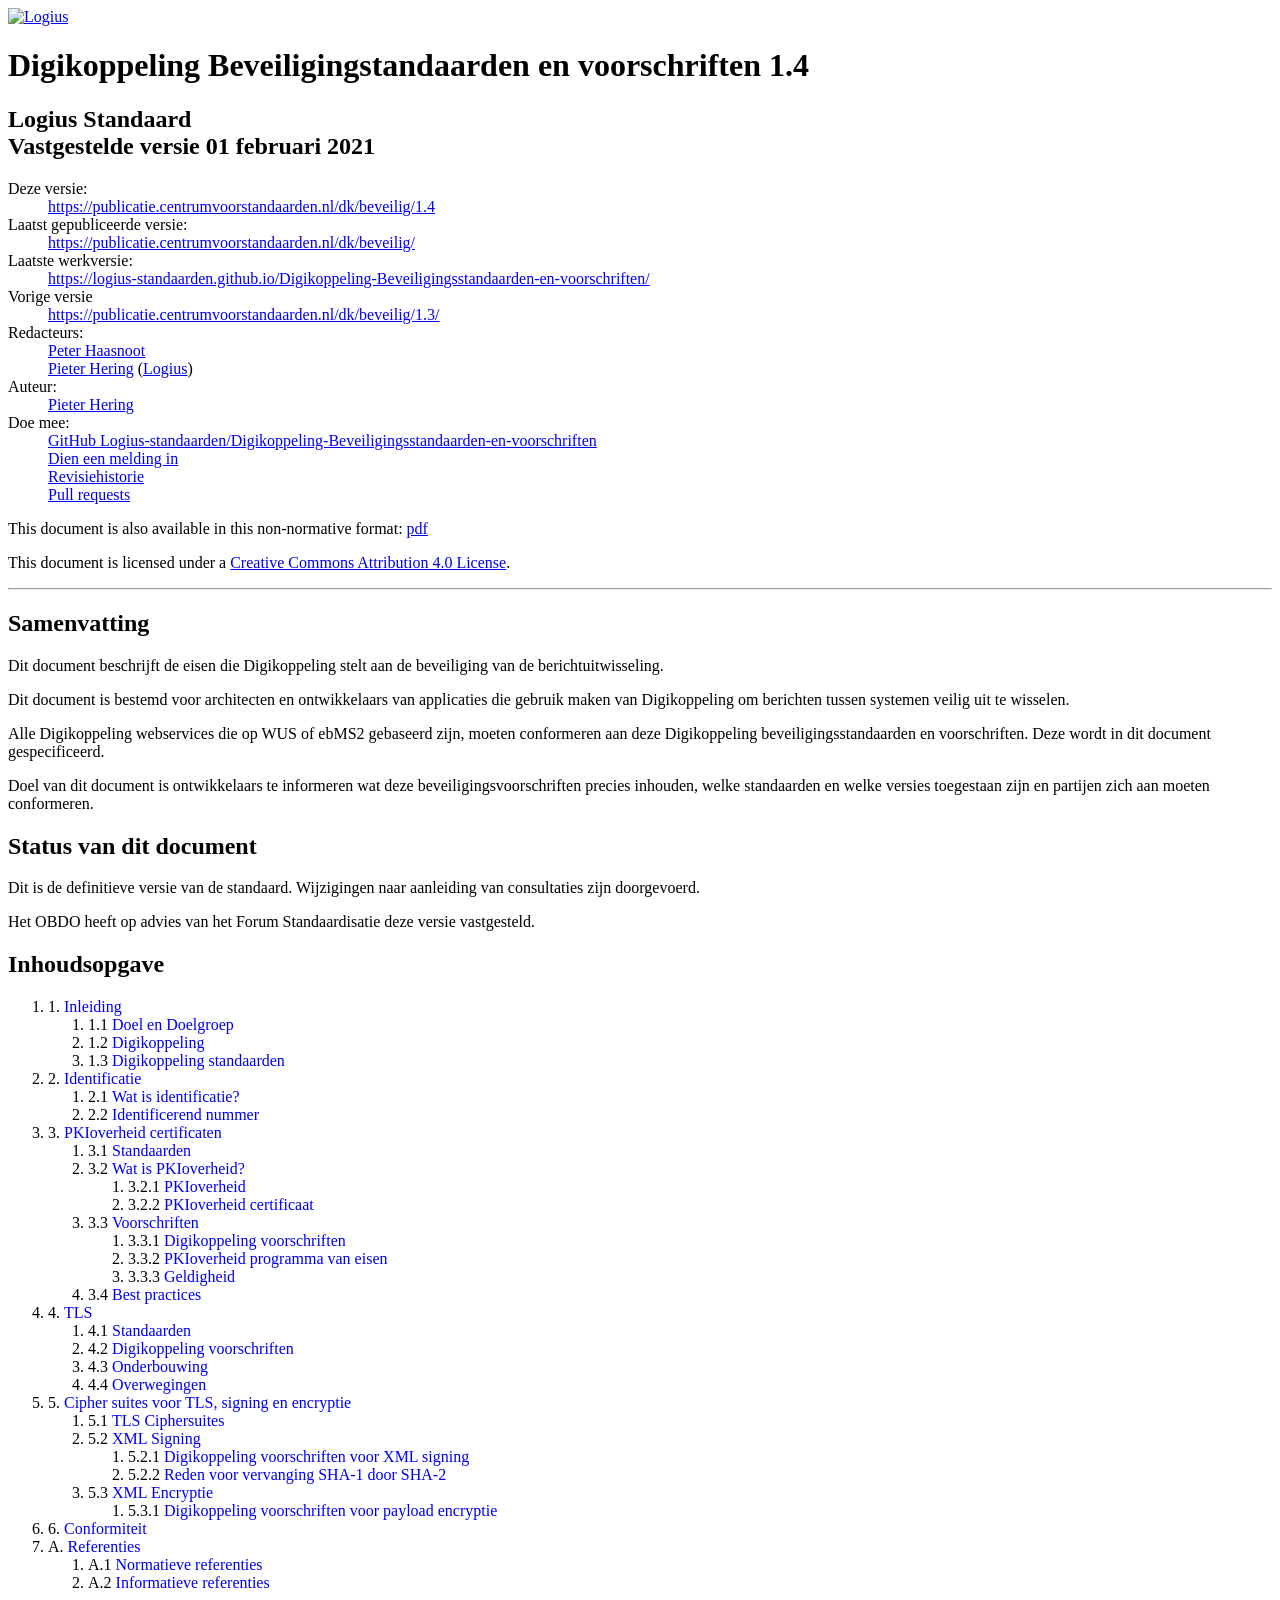
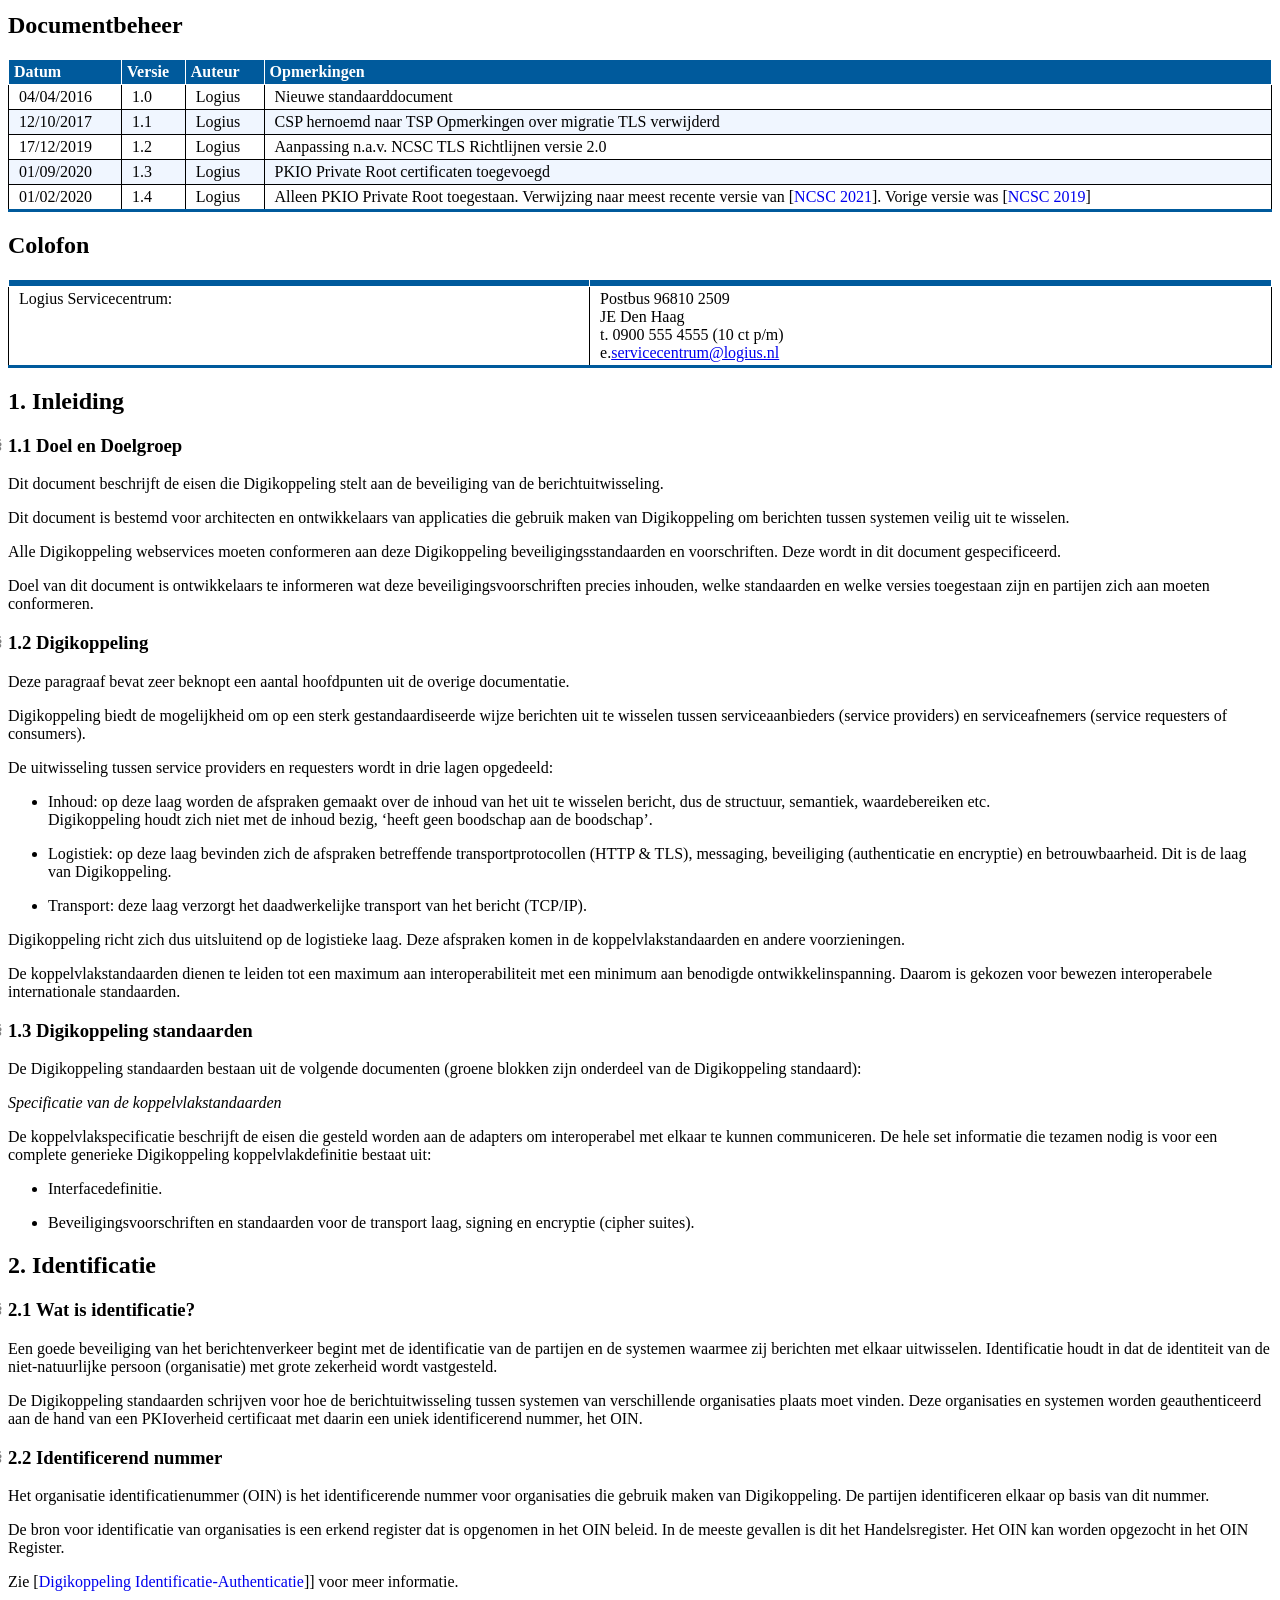
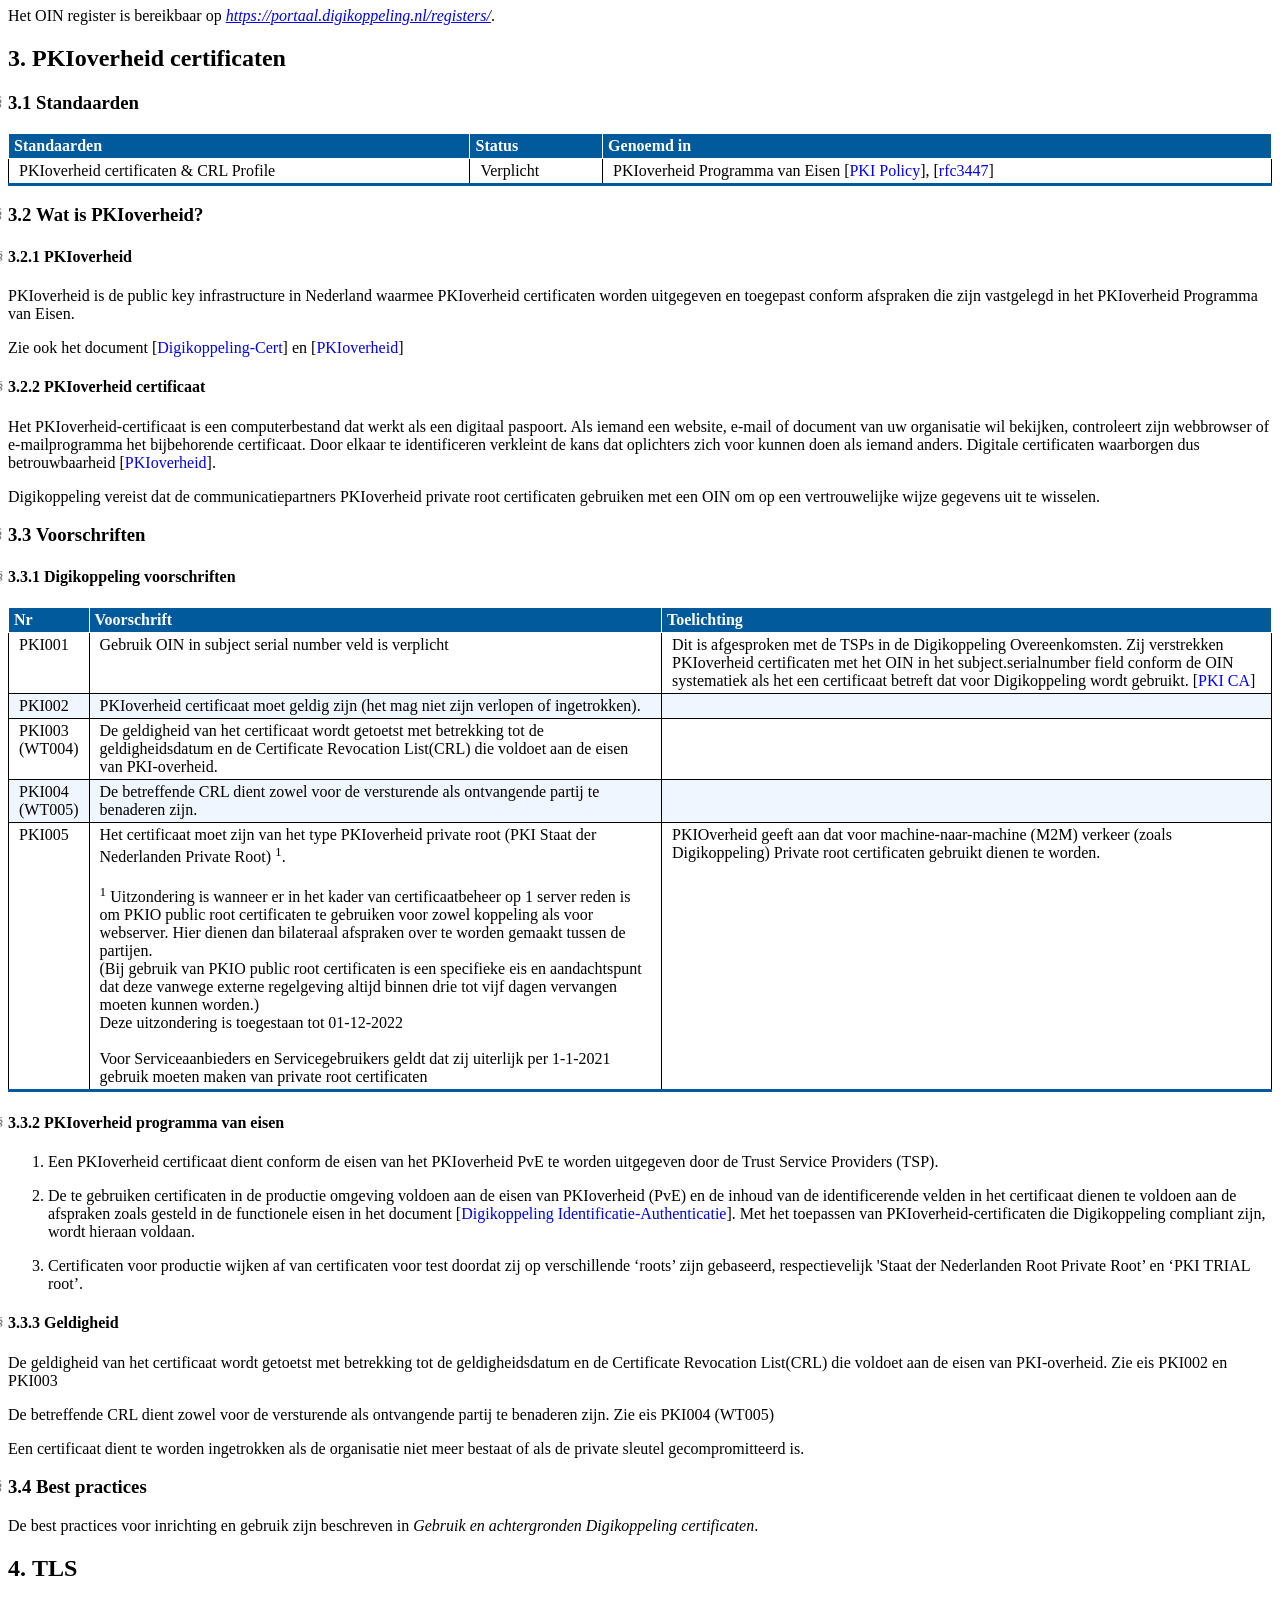
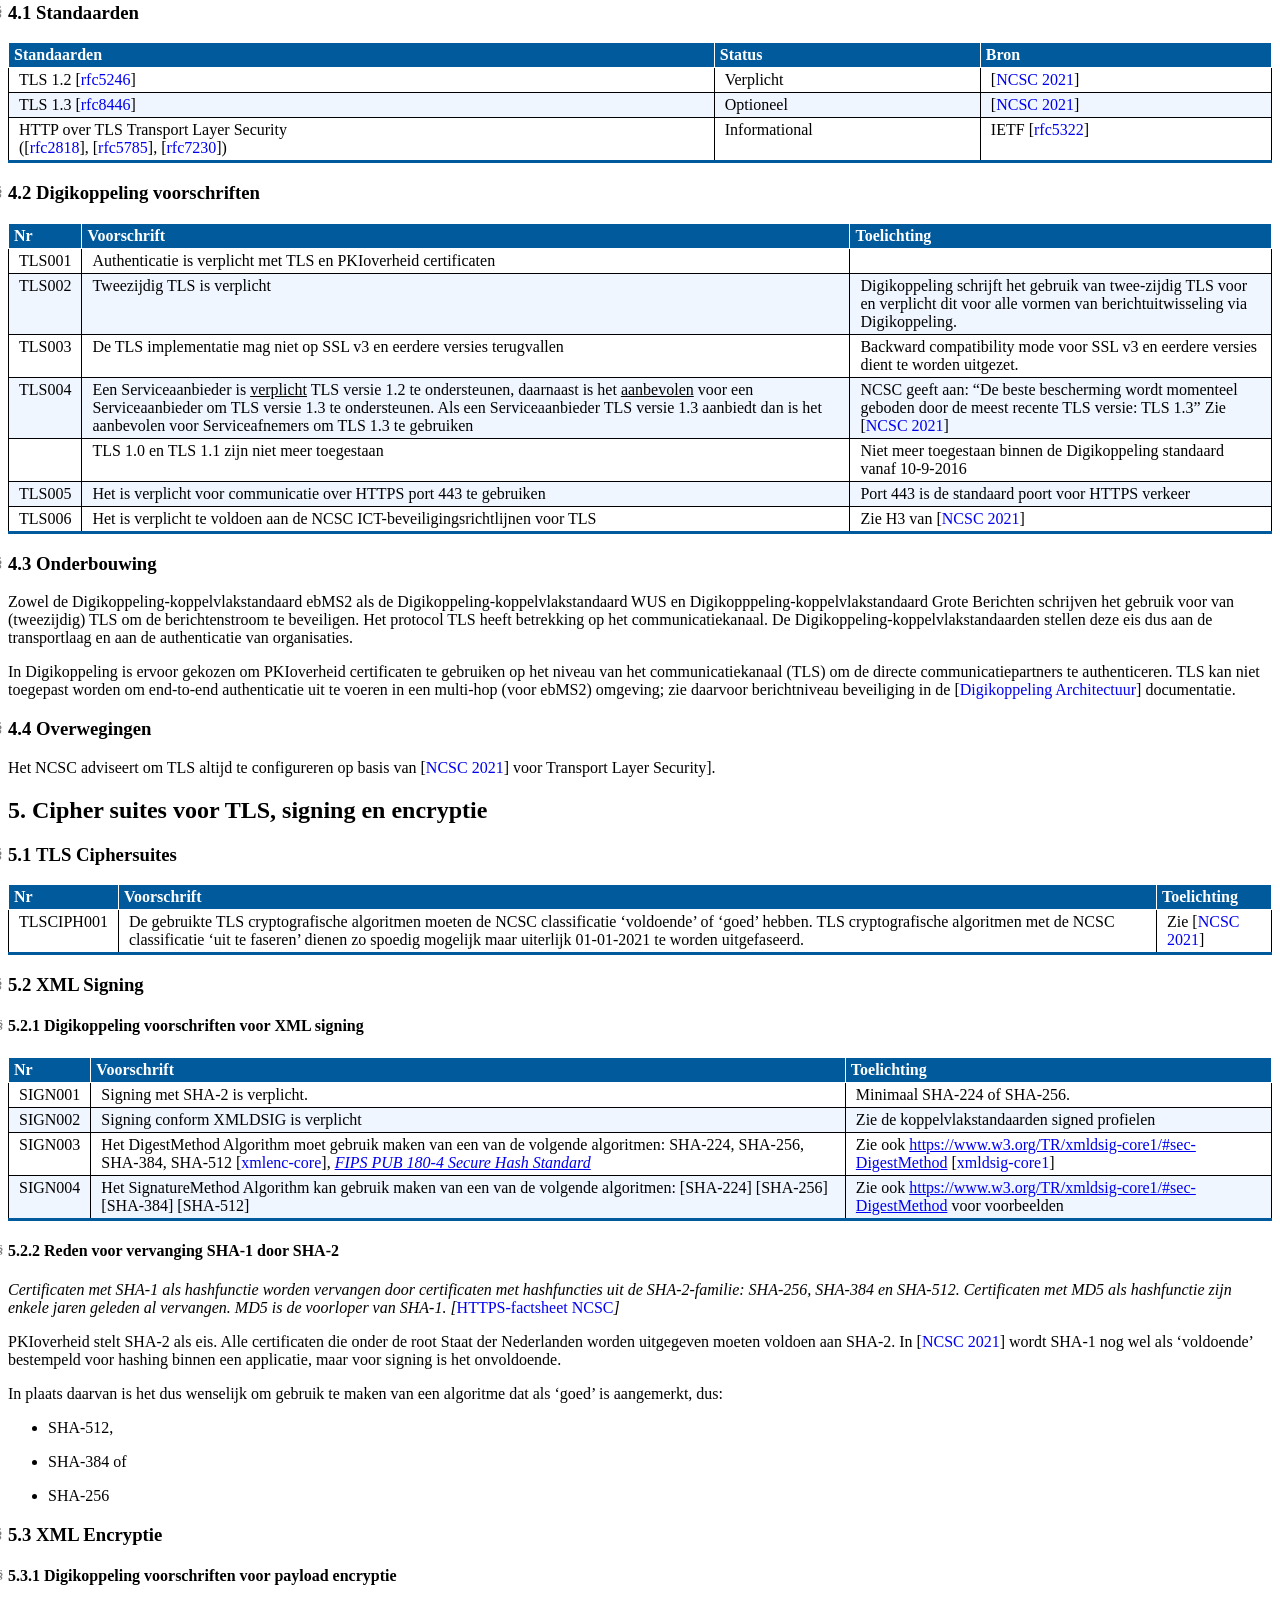
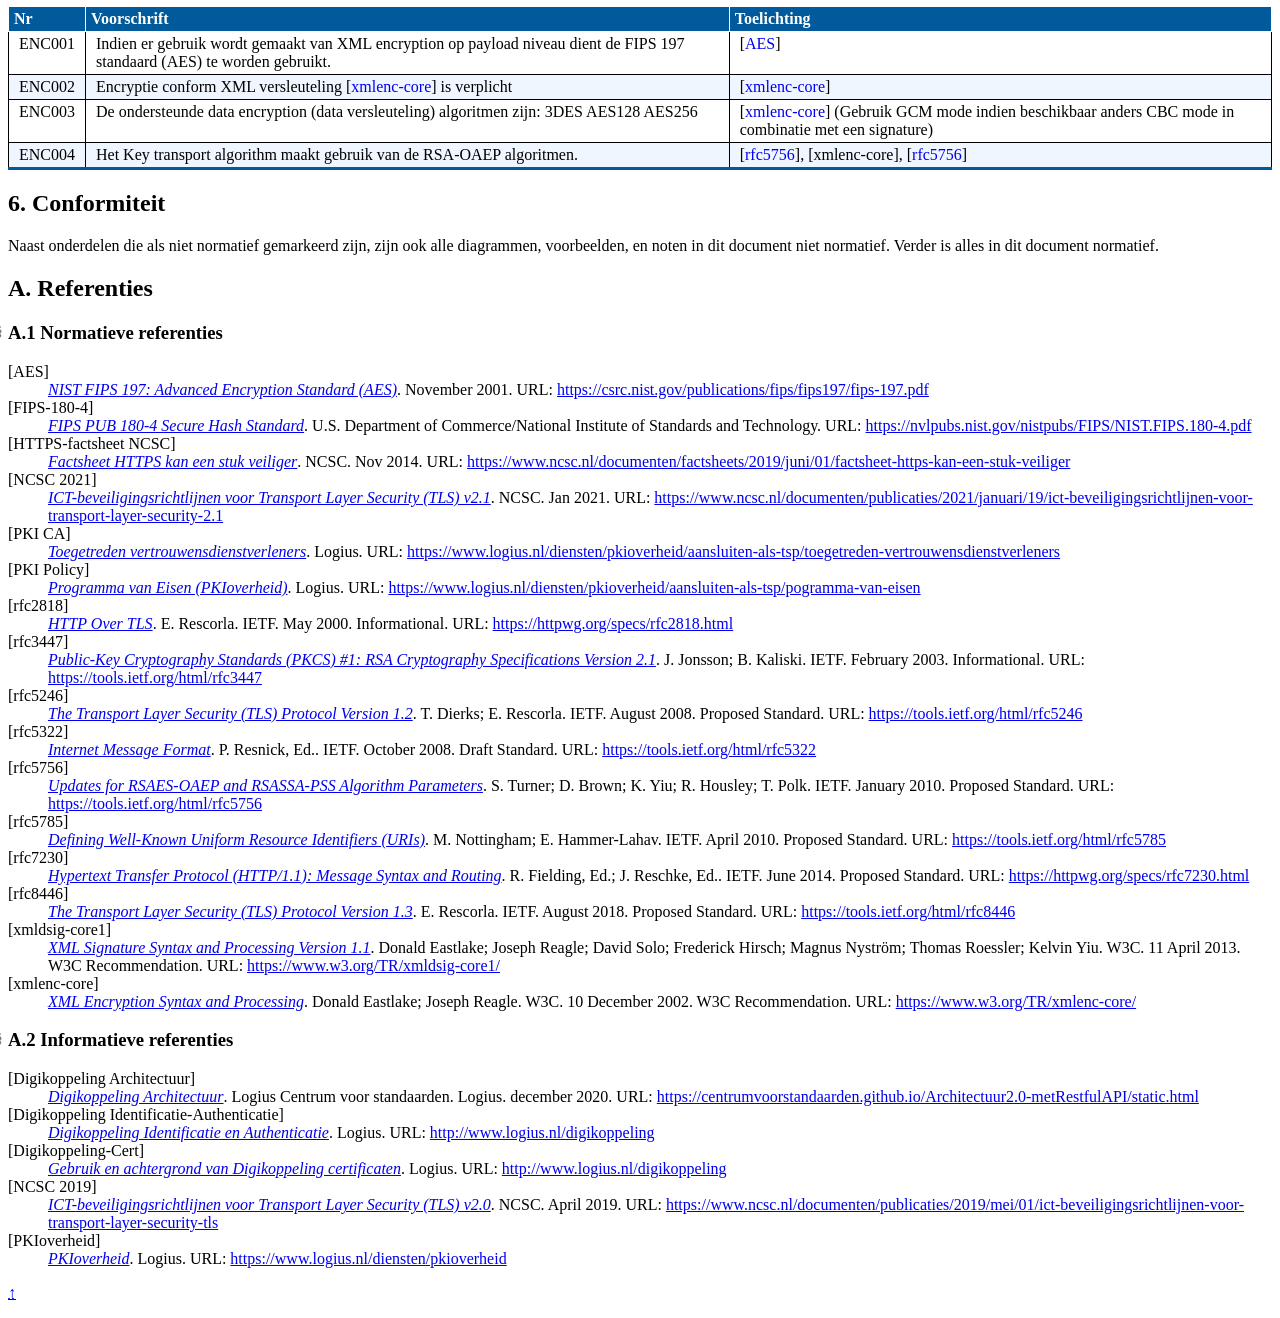
==== commit 77b18e08: "updated release (semver)" ====
--- a/snapshot.html
+++ b/snapshot.html
@@ -1,7 +1,7 @@
 <!DOCTYPE html><html lang="nl"><head>
 <meta name="viewport" content="width=device-width, initial-scale=1, shrink-to-fit=no">
 <meta charset="utf-8">
-<meta name="generator" content="ReSpec 26.1.1">
+<meta name="generator" content="ReSpec 26.4.0">
 <style>
 dfn{cursor:pointer}
 .dfn-panel{position:absolute;z-index:35;min-width:300px;max-width:500px;padding:.5em .75em;margin-top:.6em;font:small Helvetica Neue,sans-serif,Droid Sans Fallback;background:#fff;color:#000;box-shadow:0 1em 3em -.4em rgba(0,0,0,.3),0 0 1px 1px rgba(0,0,0,.05);border-radius:2px}
@@ -27,7 +27,7 @@
 <meta content="text/html; charset=utf-8" http-equiv="content-type">
   
   
-<title>Digikoppeling Beveiligingstandaarden en voorschriften 1.3</title>
+<title>Digikoppeling Beveiligingstandaarden en voorschriften 1.4</title>
   
   
 <link rel="shortcut icon" type="image/x-icon" href="https://publicatie.centrumvoorstandaarden.nl/respec/style/logos/logius.ico">
@@ -132,7 +132,7 @@
   },
   "discussionUrl": "https://github.com/Logius-standaarden/Digikoppeling-Beveiligingsstandaarden-en-voorschriften/issues/",
   "alternativeHeadline": "",
-  "isBasedOn": "https://publicatie.centrumvoorstandaarden.nl/dk/beveilig/def-st-beveilig-20200901/",
+  "isBasedOn": "https://publicatie.centrumvoorstandaarden.nl/dk/beveilig/1.3/",
   "description": "Dit document beschrijft de eisen die Digikoppeling stelt aan de beveiliging van de berichtuitwisseling.",
   "editor": [
     {
@@ -449,9 +449,12 @@
 <script id="initialUserConfig" type="application/json">{
   "specStatus": "DEF",
   "specType": "ST",
+  "pubDomain": "dk",
   "shortName": "beveilig",
   "publishDate": "2021-02-01",
   "previousPublishDate": "2020-09-01",
+  "publishVersion": "1.4",
+  "previousPublishVersion": "1.3",
   "previousMaturity": "DEF",
   "license": "cc-by-nd",
   "doJsonLd": true,
@@ -476,8 +479,12 @@
   "github": "https://github.com/Logius-standaarden/Digikoppeling-Beveiligingsstandaarden-en-voorschriften",
   "addSectionLinks": true,
   "a11y": false,
-  "pubDomain": "dk",
-  "pubSubDomain": "beveilig",
+  "alternateFormats": [
+    {
+      "label": "pdf",
+      "uri": "Digikoppeling-Beveiligingsstandaarden-en-voorschriften.pdf"
+    }
+  ],
   "nl_emailComments": "digikoppeling@logius.nl",
   "nl_addReleaseTagTitle": true,
   "nl_markdownSplitH1sections": true,
@@ -606,7 +613,7 @@
     </h2>
     <dl>
       <dt>Deze versie:</dt><dd class="status">
-              <a class="u-url status" href="https://publicatie.centrumvoorstandaarden.nl/dk/beveilig/def-st-beveilig-20210201/">https://publicatie.centrumvoorstandaarden.nl/dk/beveilig/def-st-beveilig-20210201/</a>
+              <a class="u-url status" href="https://publicatie.centrumvoorstandaarden.nl/dk/beveilig/1.4">https://publicatie.centrumvoorstandaarden.nl/dk/beveilig/1.4</a>
             </dd><dt>Laatst gepubliceerde versie:</dt><dd>
               <a href="https://publicatie.centrumvoorstandaarden.nl/dk/beveilig/">https://publicatie.centrumvoorstandaarden.nl/dk/beveilig/</a>
             </dd>
@@ -614,7 +621,7 @@
       
       
       
-      <dt>Vorige versie</dt><dd><a href="https://publicatie.centrumvoorstandaarden.nl/dk/beveilig/def-st-beveilig-20200901/">https://publicatie.centrumvoorstandaarden.nl/dk/beveilig/def-st-beveilig-20200901/</a></dd>
+      <dt>Vorige versie</dt><dd><a href="https://publicatie.centrumvoorstandaarden.nl/dk/beveilig/1.3/">https://publicatie.centrumvoorstandaarden.nl/dk/beveilig/1.3/</a></dd>
       
       <dt>Redacteurs:</dt>
       <dd class="p-author h-card vcard"><a class="u-url url p-name fn" href="https://logius.nl/standaarden">Peter Haasnoot</a></dd><dd class="p-author h-card vcard"><a class="ed_mailto u-email email p-name" href="mailto:api@digikoppeling.nl">Pieter Hering</a>
@@ -625,16 +632,19 @@
       <dt>Doe mee:</dt><dd>
     <a href="https://github.com/Logius-standaarden/Digikoppeling-Beveiligingsstandaarden-en-voorschriften/">GitHub Logius-standaarden/Digikoppeling-Beveiligingsstandaarden-en-voorschriften</a>
   </dd><dd>
-    <a href="https://github.com/Logius-standaarden/Digikoppeling-Beveiligingsstandaarden-en-voorschriften/issues/">Dien een melding in:</a>
+    <a href="https://github.com/Logius-standaarden/Digikoppeling-Beveiligingsstandaarden-en-voorschriften/issues/">Dien een melding in</a>
   </dd><dd>
-    <a href="https://github.com/Logius-standaarden/Digikoppeling-Beveiligingsstandaarden-en-voorschriften/commits/gh-pages">Revisiehistorie:</a>
+    <a href="https://github.com/Logius-standaarden/Digikoppeling-Beveiligingsstandaarden-en-voorschriften/commits/gh-pages">Revisiehistorie</a>
   </dd><dd>
     <a href="https://github.com/Logius-standaarden/Digikoppeling-Beveiligingsstandaarden-en-voorschriften/pulls/">Pull requests</a>
   </dd>
     </dl>
     
     
-    
+    <p>
+          This document is also available in this non-normative format:
+          <a rel="alternate" href="Digikoppeling-Beveiligingsstandaarden-en-voorschriften.pdf">pdf</a>
+        </p>
     <p class="copyright">
           This document is licensed under a
           <a rel="license" href="https://creativecommons.org/licenses/by/4.0/" class="subfoot">Creative Commons Attribution 4.0 License</a>.
@@ -719,7 +729,7 @@
 </li>
 <li><p>Beveiligingsvoorschriften en standaarden voor de transport laag, signing en encryptie (cipher suites).</p>
 </li>
-</ul></section></section><section data-format="markdown" id="identificatie"><h2 id="x2-identificatie"><bdi class="secno">2. </bdi>Identificatie<a class="self-link" aria-label="§" href="#identificatie"></a></h2><section id="wat-is-identificatie"><h3 id="x2-1-wat-is-identificatie"><bdi class="secno">2.1 </bdi>Wat is identificatie?<a class="self-link" aria-label="§" href="#wat-is-identificatie"></a></h3><p>Een goede beveiliging van het berichtenverkeer begint met de identificatie van de partijen en de systemen waarmee zij berichten met elkaar uitwisselen. Identificatie houdt in dat de identiteit van de niet-natuurlijke persoon (organisatie) met grote zekerheid wordt vastgesteld.</p><p>De Digikoppeling standaarden schrijven voor hoe de berichtuitwisseling tussen systemen van verschillende organisaties plaats moet vinden. Deze organisaties en systemen worden geauthenticeerd aan de hand van een PKIoverheid certificaat met daarin een uniek identificerend nummer, het OIN.</p></section><section id="identificerend-nummer"><h3 id="x2-2-identificerend-nummer"><bdi class="secno">2.2 </bdi>Identificerend nummer<a class="self-link" aria-label="§" href="#identificerend-nummer"></a></h3><p>Het organisatie identificatienummer (OIN) is het identificerende nummer voor organisaties die gebruik maken van Digikoppeling. De partijen identificeren elkaar op basis van dit nummer.</p><p>De bron voor identificatie van organisaties is een erkend register dat is opgenomen in het OIN beleid. In de meeste gevallen is dit het Handelsregister. Het OIN kan worden opgezocht in het OIN Register.</p><p>Zie [<cite><a class="bibref" data-link-type="biblio" href="#bib-digikoppeling identificatie-authenticatie" title="Digikoppeling Identificatie en Authenticatie">Digikoppeling Identificatie-Authenticatie</a></cite>]] voor meer informatie.</p><p>Het OIN register is bereikbaar op <a href="https://portaal.digikoppeling.nl/registers/"><em>https://portaal.digikoppeling.nl/registers/</em></a> .</p></section></section><section data-format="markdown" id="pkioverheid-certificaten"><h2 id="x3-pkioverheid-certificaten"><bdi class="secno">3. </bdi>PKIoverheid certificaten<a class="self-link" aria-label="§" href="#pkioverheid-certificaten"></a></h2><section id="standaarden"><h3 id="x3-1-standaarden"><bdi class="secno">3.1 </bdi>Standaarden<a class="self-link" aria-label="§" href="#standaarden"></a></h3><table class="dkkvs">
+</ul></section></section><section data-format="markdown" id="identificatie"><h2 id="x2-identificatie"><bdi class="secno">2. </bdi>Identificatie<a class="self-link" aria-label="§" href="#identificatie"></a></h2><section id="wat-is-identificatie"><h3 id="x2-1-wat-is-identificatie"><bdi class="secno">2.1 </bdi>Wat is identificatie?<a class="self-link" aria-label="§" href="#wat-is-identificatie"></a></h3><p>Een goede beveiliging van het berichtenverkeer begint met de identificatie van de partijen en de systemen waarmee zij berichten met elkaar uitwisselen. Identificatie houdt in dat de identiteit van de niet-natuurlijke persoon (organisatie) met grote zekerheid wordt vastgesteld.</p><p>De Digikoppeling standaarden schrijven voor hoe de berichtuitwisseling tussen systemen van verschillende organisaties plaats moet vinden. Deze organisaties en systemen worden geauthenticeerd aan de hand van een PKIoverheid certificaat met daarin een uniek identificerend nummer, het OIN.</p></section><section id="identificerend-nummer"><h3 id="x2-2-identificerend-nummer"><bdi class="secno">2.2 </bdi>Identificerend nummer<a class="self-link" aria-label="§" href="#identificerend-nummer"></a></h3><p>Het organisatie identificatienummer (OIN) is het identificerende nummer voor organisaties die gebruik maken van Digikoppeling. De partijen identificeren elkaar op basis van dit nummer.</p><p>De bron voor identificatie van organisaties is een erkend register dat is opgenomen in het OIN beleid. In de meeste gevallen is dit het Handelsregister. Het OIN kan worden opgezocht in het OIN Register.</p><p>Zie [<cite><a class="bibref" data-link-type="biblio" href="#bib-digikoppeling identificatie-authenticatie" title="Digikoppeling Identificatie en Authenticatie">Digikoppeling Identificatie-Authenticatie</a></cite>]] voor meer informatie.</p><p>Het OIN register is bereikbaar op <a href="https://portaal.digikoppeling.nl/registers/"><em>https://portaal.digikoppeling.nl/registers/</em></a>.</p></section></section><section data-format="markdown" id="pkioverheid-certificaten"><h2 id="x3-pkioverheid-certificaten"><bdi class="secno">3. </bdi>PKIoverheid certificaten<a class="self-link" aria-label="§" href="#pkioverheid-certificaten"></a></h2><section id="standaarden"><h3 id="x3-1-standaarden"><bdi class="secno">3.1 </bdi>Standaarden<a class="self-link" aria-label="§" href="#standaarden"></a></h3><table class="dkkvs">
 <thead>
 <tr>
 <th>Standaarden</th>
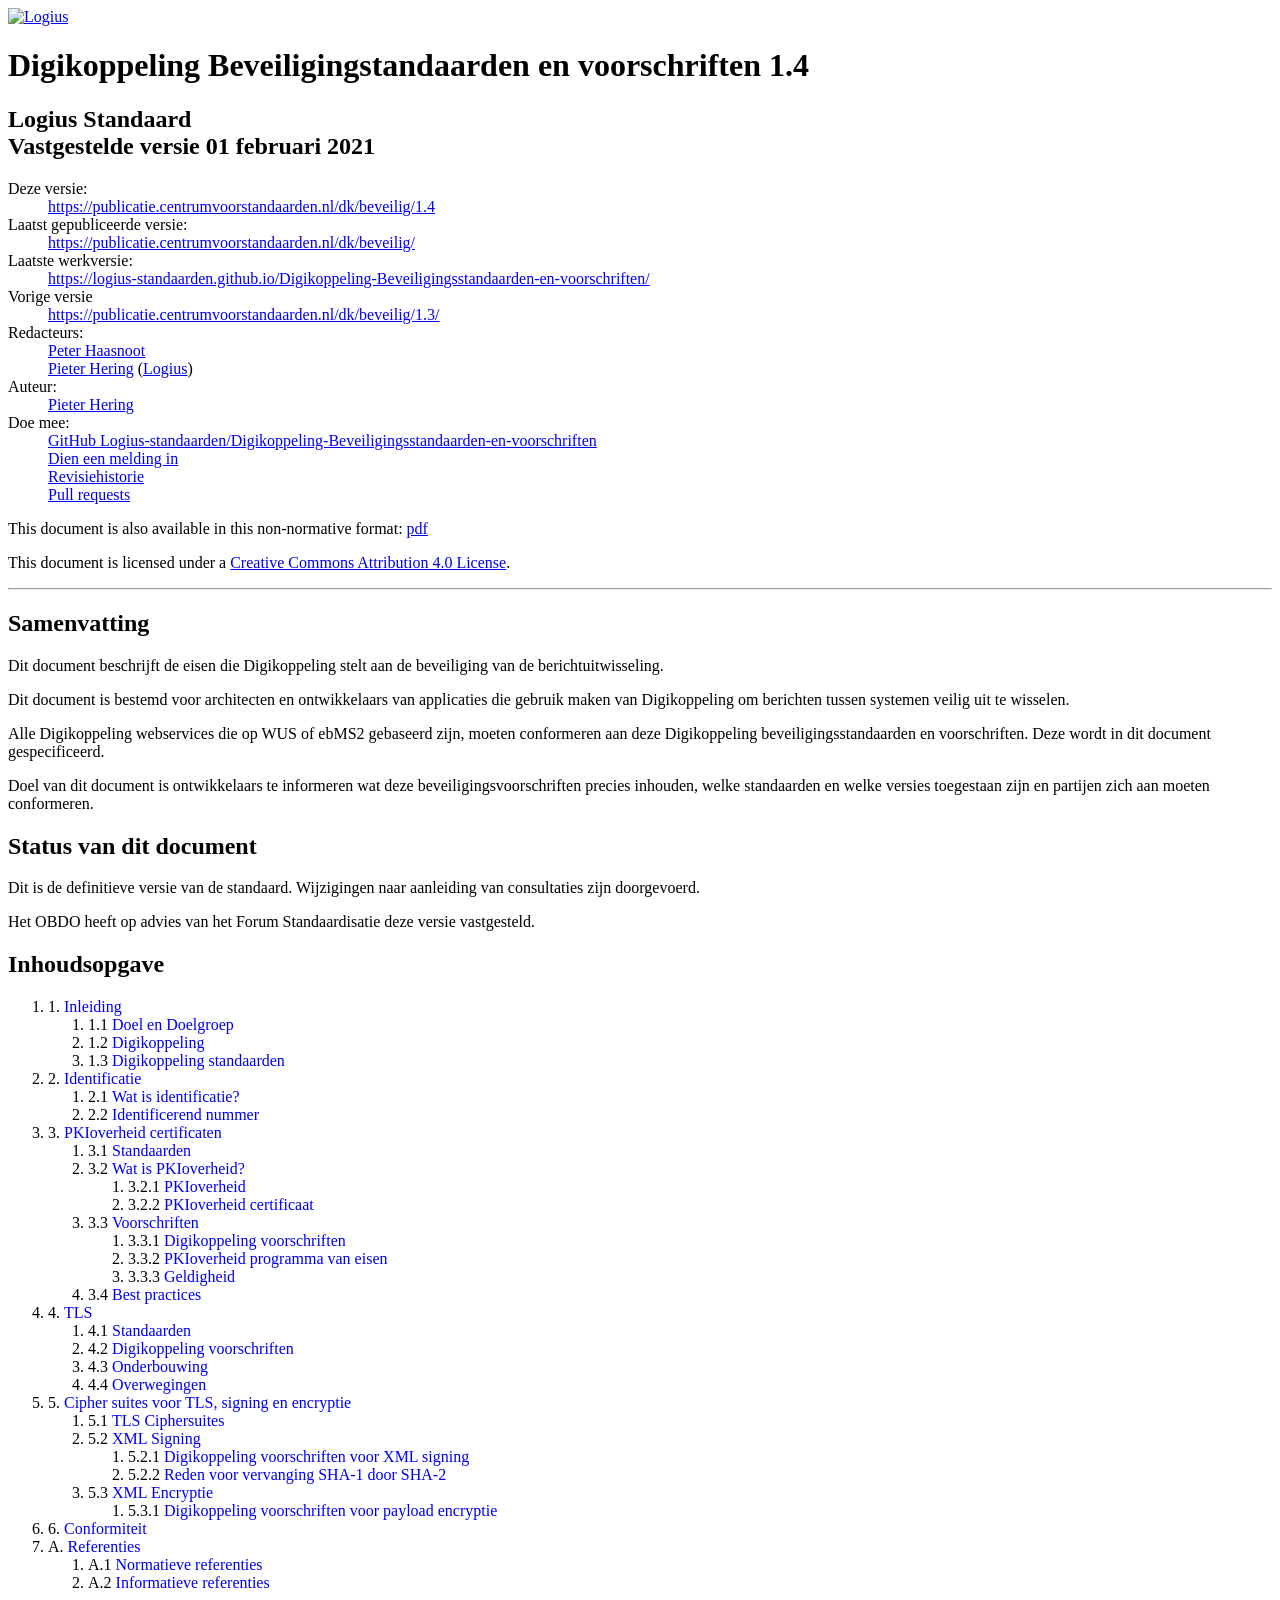
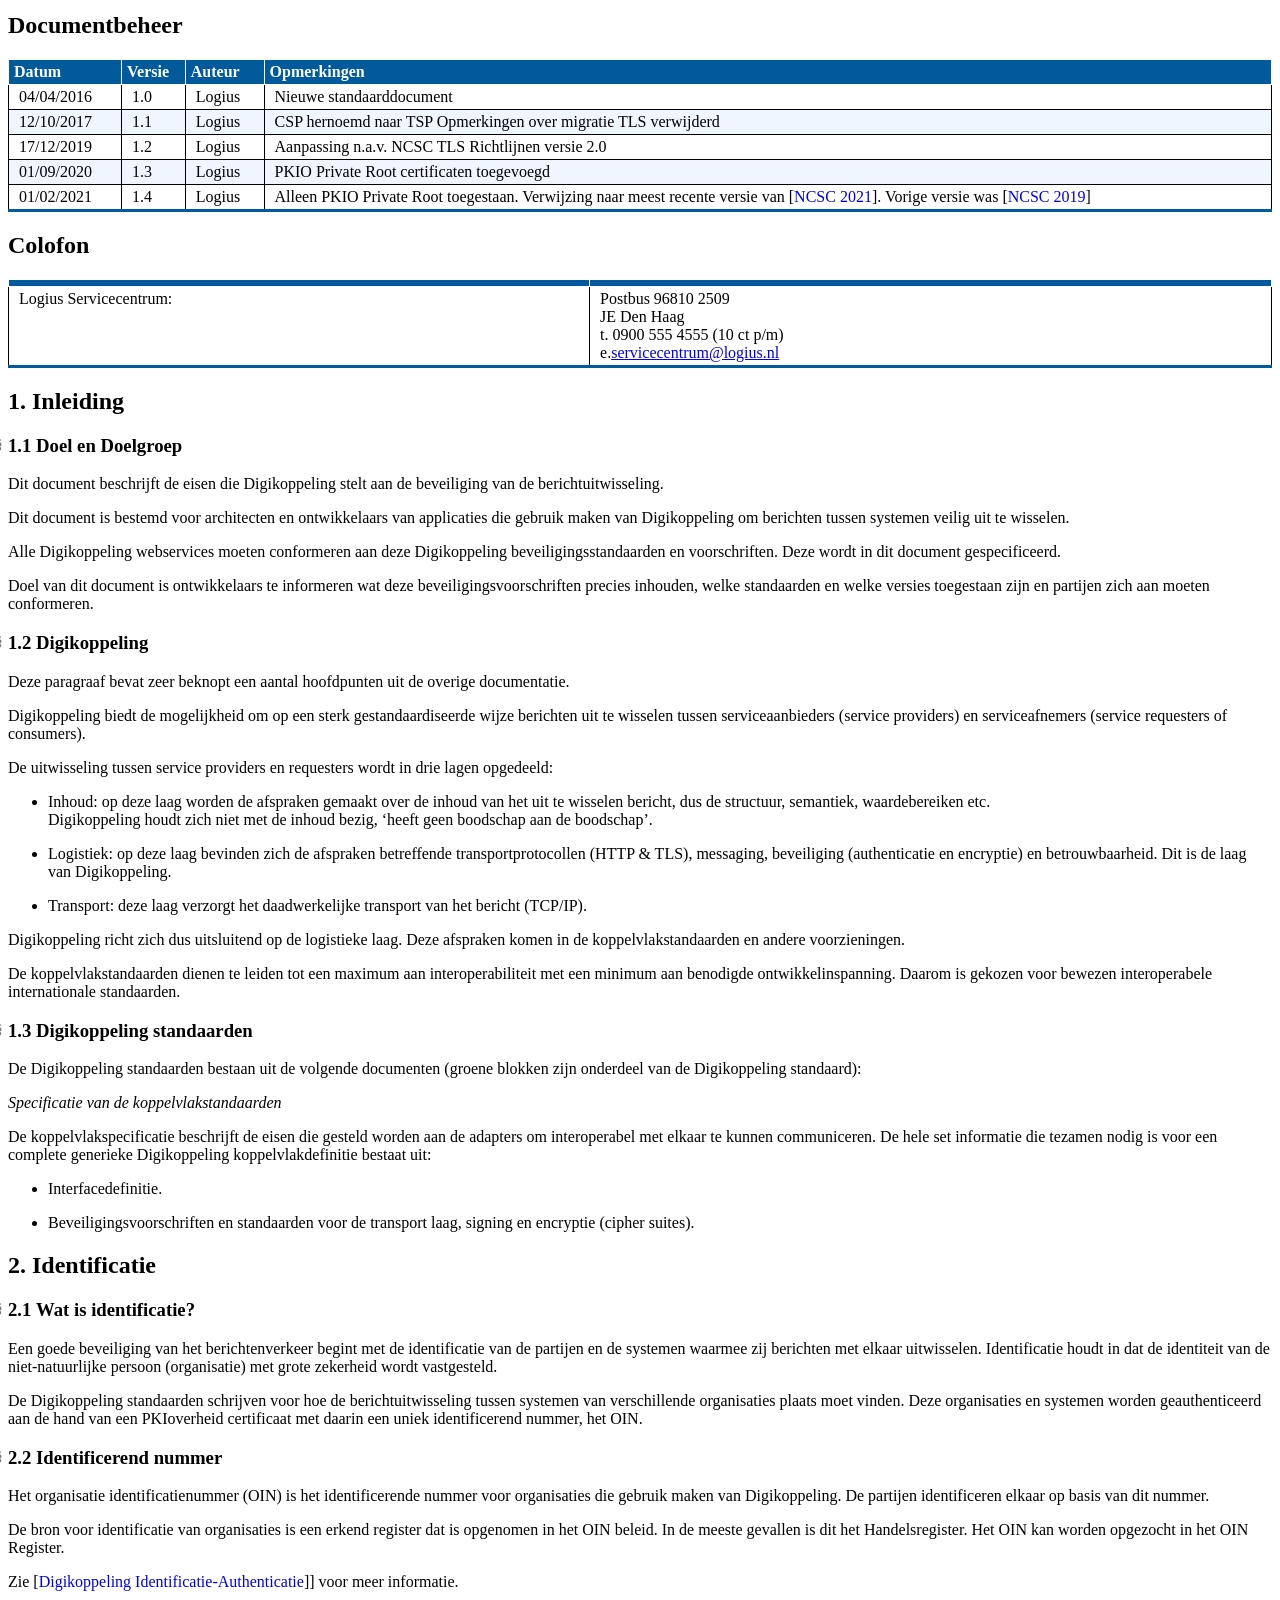
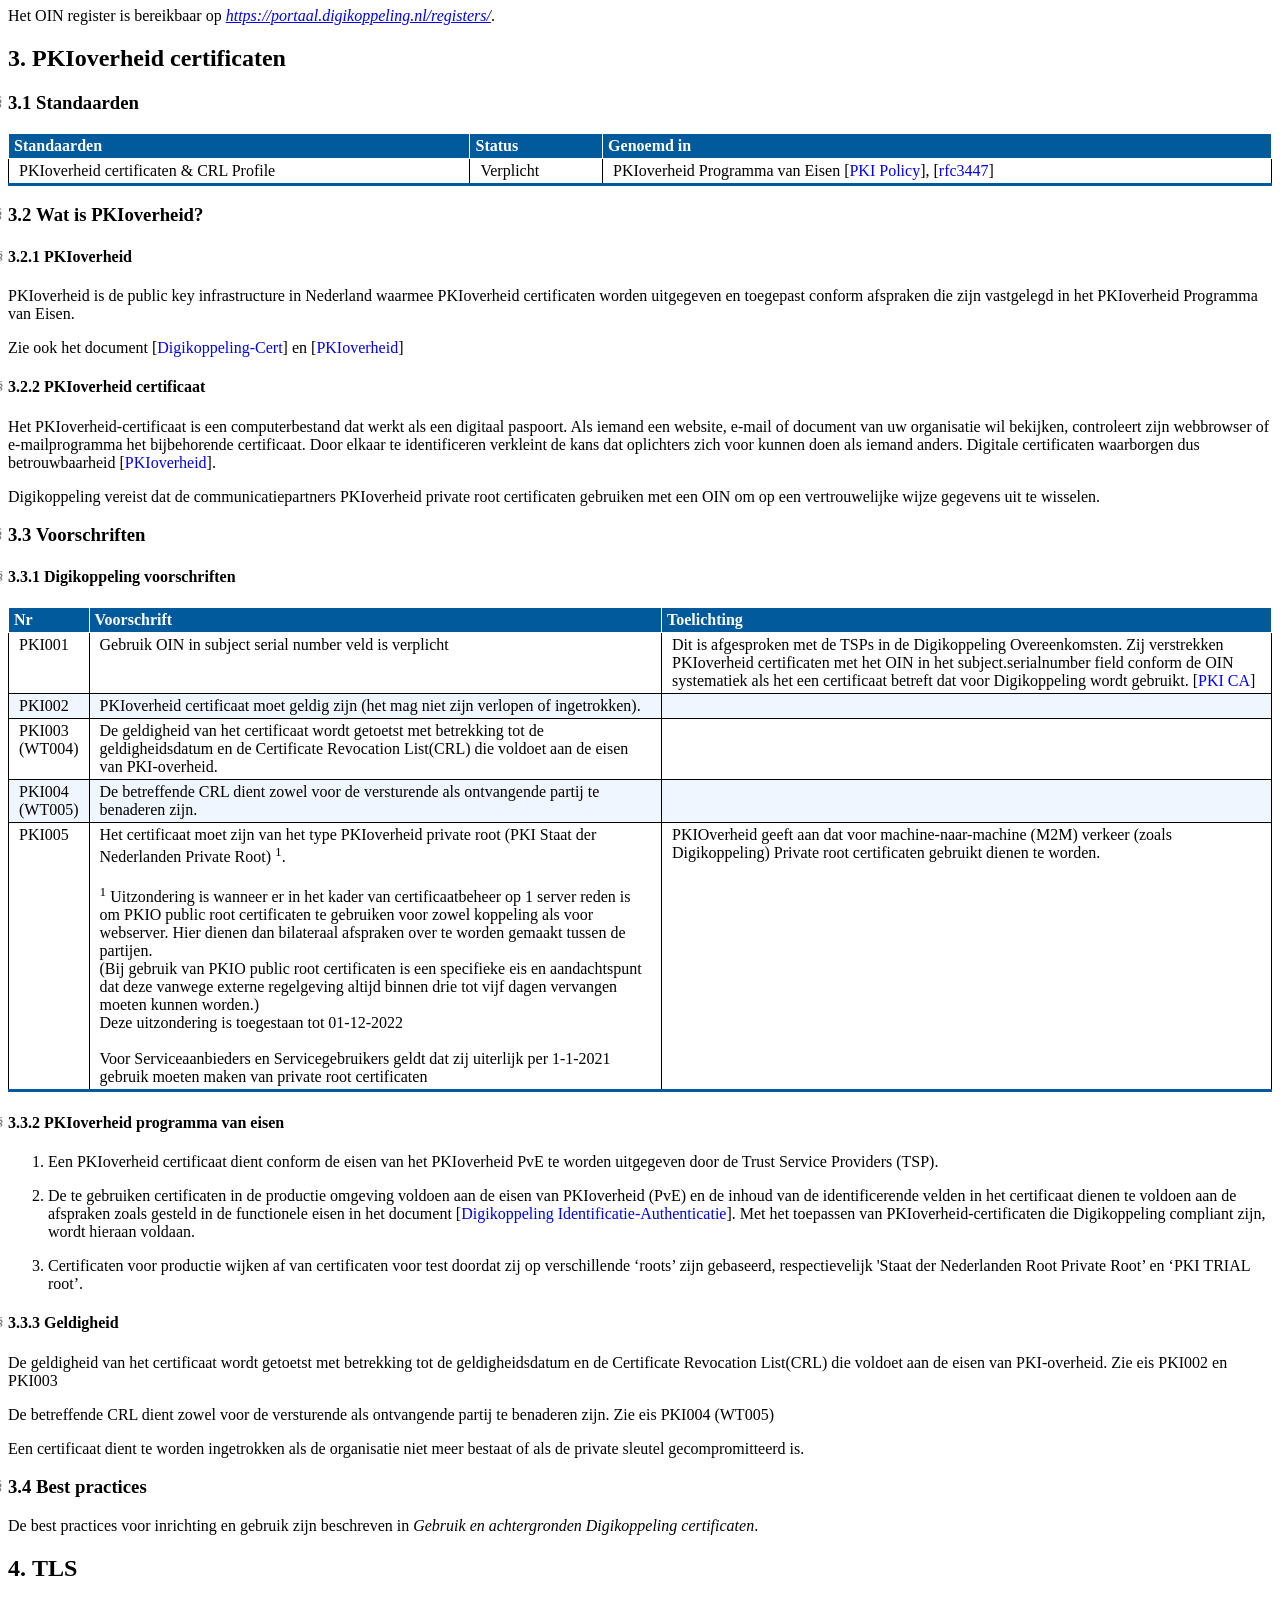
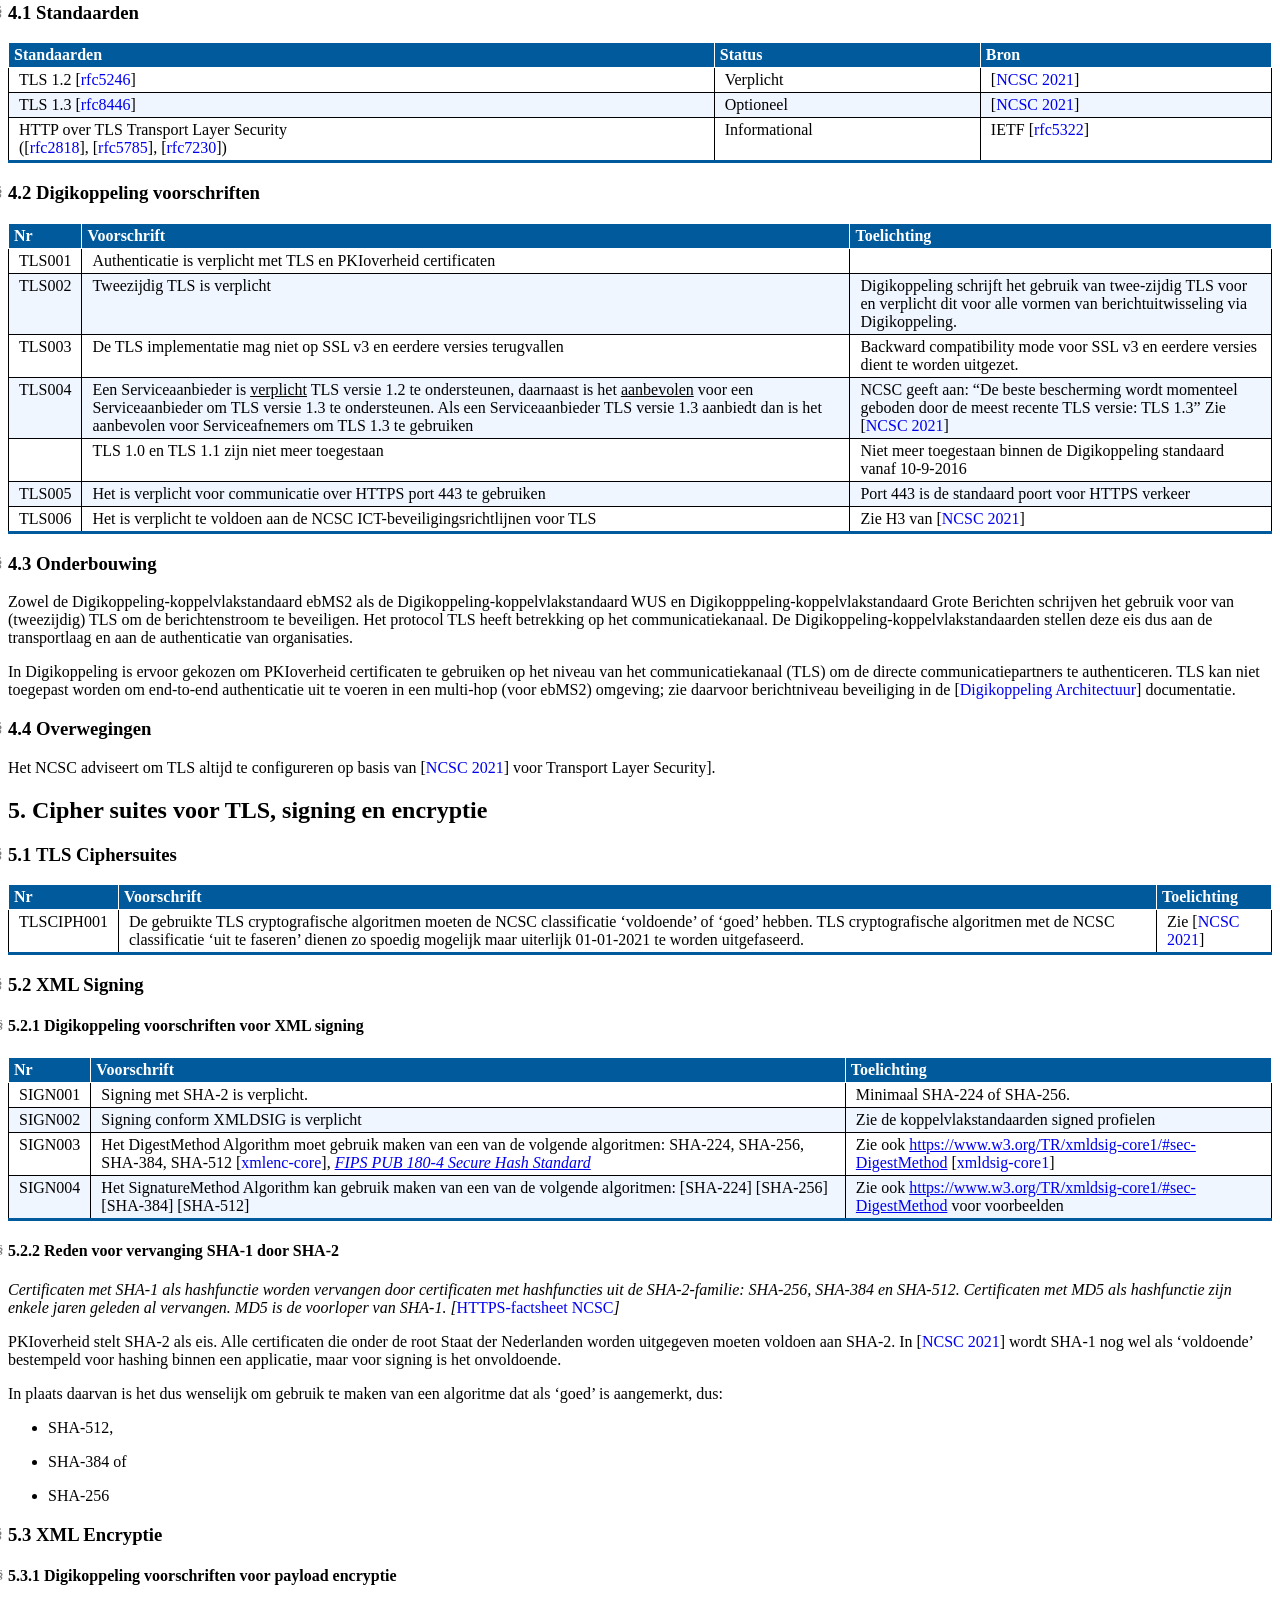
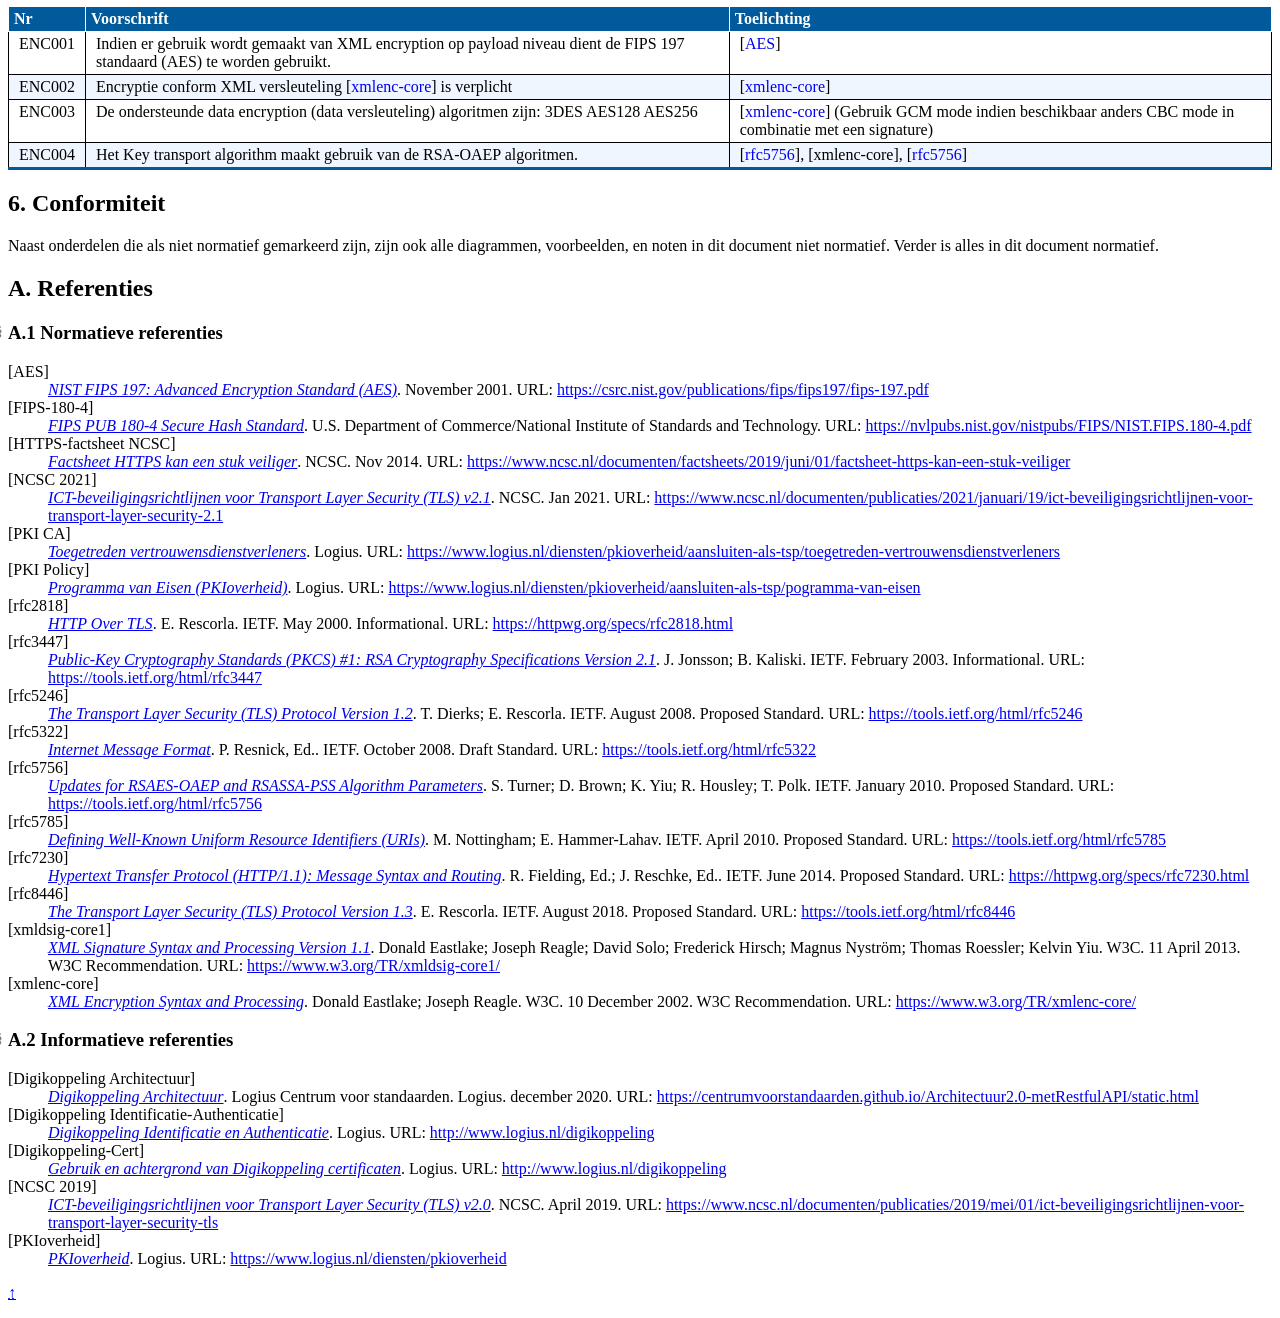
==== commit e897cc66: "tbv datum correctie" ====
--- a/snapshot.html
+++ b/snapshot.html
@@ -489,7 +489,7 @@
   "nl_addReleaseTagTitle": true,
   "nl_markdownSplitH1sections": true,
   "nl_github": {
-    "revision": "https://github.com/Logius-standaarden/Digikoppeling-Beveiligingsstandaarden-en-voorschriften/commits"
+    "revision": "https://github.com/Logius-standaarden/Digikoppeling-Beveiligingsstandaarden-en-voorschriften/commits/"
   },
   "nl_organisationName": "Logius",
   "nl_organisationPrefix": "LS-",
@@ -604,7 +604,7 @@
 <link rel="stylesheet" href="https://publicatie.centrumvoorstandaarden.nl/respec/style/LS-DEF.css"></head>
 
 <body class="h-entry"><div class="head">
-    <a class="logo" href="https://www.logius.nl/standaarden"><img id="Logius" alt="Logius" src="https://publicatie.centrumvoorstandaarden.nl/respec/style/logos/figure-logius.svg" width="44" height="77"></a> <h1 id="title" class="title">Digikoppeling Beveiligingstandaarden en voorschriften 1.4</h1>
+    <a class="logo" href="https://www.logius.nl/standaarden"><img id="Logius" alt="Logius" width="44" height="77" src="https://publicatie.centrumvoorstandaarden.nl/respec/style/logos/figure-logius.svg"></a> <h1 id="title" class="title">Digikoppeling Beveiligingstandaarden en voorschriften 1.4</h1>
     
     <h2>
       Logius Standaard<br>
@@ -634,7 +634,7 @@
   </dd><dd>
     <a href="https://github.com/Logius-standaarden/Digikoppeling-Beveiligingsstandaarden-en-voorschriften/issues/">Dien een melding in</a>
   </dd><dd>
-    <a href="https://github.com/Logius-standaarden/Digikoppeling-Beveiligingsstandaarden-en-voorschriften/commits/gh-pages">Revisiehistorie</a>
+    <a href="https://github.com/Logius-standaarden/Digikoppeling-Beveiligingsstandaarden-en-voorschriften/commits/">Revisiehistorie</a>
   </dd><dd>
     <a href="https://github.com/Logius-standaarden/Digikoppeling-Beveiligingsstandaarden-en-voorschriften/pulls/">Pull requests</a>
   </dd>
@@ -699,7 +699,7 @@
 <td>PKIO Private Root certificaten toegevoegd</td>
 </tr>
 <tr>
-<td>01/02/2020</td>
+<td>01/02/2021</td>
 <td>1.4</td>
 <td>Logius</td>
 <td>Alleen PKIO Private Root toegestaan. Verwijzing naar meest recente versie van [<cite><a class="bibref" data-link-type="biblio" href="#bib-ncsc 2021" title="ICT-beveiligingsrichtlijnen voor Transport Layer Security (TLS) v2.1">NCSC 2021</a></cite>]. Vorige versie was [<cite><a class="bibref" data-link-type="biblio" href="#bib-ncsc 2019" title="ICT-beveiligingsrichtlijnen voor Transport Layer Security (TLS) v2.0">NCSC 2019</a></cite>]</td>
@@ -957,110 +957,110 @@
   </section></section><p role="navigation" id="back-to-top">
     <a href="#title"><abbr title="Back to Top">↑</abbr></a>
   </p><script id="respec-dfn-panel">(() => {
-// @ts-check
-if (document.respec) {
-  document.respec.ready.then(dfnPanel);
-} else {
-  dfnPanel();
-}
-
-function dfnPanel() {
-  /** @type {HTMLElement} */
-  let panel;
-  document.body.addEventListener("click", event => {
-    if (!(event.target instanceof HTMLElement)) return;
-
-    /** @type {HTMLElement} */
-    const el = event.target;
-
-    const action = deriveAction(el);
-    switch (action) {
-      case "show": {
-        if (panel) hidePanel(panel);
-        /** @type {HTMLElement} */
-        const dfn = el.closest("dfn, .index-term");
-        panel = document.getElementById(`dfn-panel-for-${dfn.id}`);
-        displayPanel(dfn, panel, { x: event.clientX, y: event.clientY });
-        break;
-      }
-      case "dock": {
-        panel.style.left = null;
-        panel.style.top = null;
-        panel.classList.add("docked");
-        break;
-      }
-      case "hide": {
-        hidePanel(panel);
-        break;
-      }
-    }
-  });
-}
-
-/** @param {HTMLElement} clickTarget */
-function deriveAction(clickTarget) {
-  const hitALink = !!clickTarget.closest("a");
-  if (clickTarget.closest("dfn, .index-term")) {
-    return hitALink ? null : "show";
-  }
-  if (clickTarget.closest(".dfn-panel")) {
-    if (hitALink) {
-      const clickedSelfLink = clickTarget.classList.contains("self-link");
-      return clickedSelfLink ? "hide" : "dock";
-    }
-    const panel = clickTarget.closest(".dfn-panel");
-    return panel.classList.contains("docked") ? "hide" : null;
-  }
-  if (document.querySelector(".dfn-panel:not([hidden])")) {
-    return "hide";
-  }
-  return null;
-}
-
-/**
- * @param {HTMLElement} dfn
- * @param {HTMLElement} panel
- * @param {{ x: number, y: number }} clickPosition
- */
-function displayPanel(dfn, panel, { x, y }) {
-  panel.hidden = false;
-  // distance (px) between edge of panel and the pointing triangle (caret)
-  const MARGIN = 20;
-
-  const dfnRects = dfn.getClientRects();
-  // Find the `top` offset when the `dfn` can be spread across multiple lines
-  let closestTop = 0;
-  let minDiff = Infinity;
-  for (const rect of dfnRects) {
-    const { top, bottom } = rect;
-    const diffFromClickY = Math.abs((top + bottom) / 2 - y);
-    if (diffFromClickY < minDiff) {
-      minDiff = diffFromClickY;
-      closestTop = top;
-    }
-  }
-
-  const top = window.scrollY + closestTop + dfnRects[0].height;
-  const left = x - MARGIN;
-  panel.style.left = `${left}px`;
-  panel.style.top = `${top}px`;
-
-  // Find if the panel is flowing out of the window
-  const panelRect = panel.getBoundingClientRect();
-  const SCREEN_WIDTH = Math.min(window.innerWidth, window.screen.width);
-  if (panelRect.right > SCREEN_WIDTH) {
-    const newLeft = Math.max(MARGIN, x + MARGIN - panelRect.width);
-    const newCaretOffset = left - newLeft;
-    panel.style.left = `${newLeft}px`;
-    /** @type {HTMLElement} */
-    const caret = panel.querySelector(".caret");
-    caret.style.left = `${newCaretOffset}px`;
-  }
-}
-
-/** @param {HTMLElement} panel */
-function hidePanel(panel) {
-  panel.hidden = true;
-  panel.classList.remove("docked");
-}
+// @ts-check
+if (document.respec) {
+  document.respec.ready.then(dfnPanel);
+} else {
+  dfnPanel();
+}
+
+function dfnPanel() {
+  /** @type {HTMLElement} */
+  let panel;
+  document.body.addEventListener("click", event => {
+    if (!(event.target instanceof HTMLElement)) return;
+
+    /** @type {HTMLElement} */
+    const el = event.target;
+
+    const action = deriveAction(el);
+    switch (action) {
+      case "show": {
+        if (panel) hidePanel(panel);
+        /** @type {HTMLElement} */
+        const dfn = el.closest("dfn, .index-term");
+        panel = document.getElementById(`dfn-panel-for-${dfn.id}`);
+        displayPanel(dfn, panel, { x: event.clientX, y: event.clientY });
+        break;
+      }
+      case "dock": {
+        panel.style.left = null;
+        panel.style.top = null;
+        panel.classList.add("docked");
+        break;
+      }
+      case "hide": {
+        hidePanel(panel);
+        break;
+      }
+    }
+  });
+}
+
+/** @param {HTMLElement} clickTarget */
+function deriveAction(clickTarget) {
+  const hitALink = !!clickTarget.closest("a");
+  if (clickTarget.closest("dfn, .index-term")) {
+    return hitALink ? null : "show";
+  }
+  if (clickTarget.closest(".dfn-panel")) {
+    if (hitALink) {
+      const clickedSelfLink = clickTarget.classList.contains("self-link");
+      return clickedSelfLink ? "hide" : "dock";
+    }
+    const panel = clickTarget.closest(".dfn-panel");
+    return panel.classList.contains("docked") ? "hide" : null;
+  }
+  if (document.querySelector(".dfn-panel:not([hidden])")) {
+    return "hide";
+  }
+  return null;
+}
+
+/**
+ * @param {HTMLElement} dfn
+ * @param {HTMLElement} panel
+ * @param {{ x: number, y: number }} clickPosition
+ */
+function displayPanel(dfn, panel, { x, y }) {
+  panel.hidden = false;
+  // distance (px) between edge of panel and the pointing triangle (caret)
+  const MARGIN = 20;
+
+  const dfnRects = dfn.getClientRects();
+  // Find the `top` offset when the `dfn` can be spread across multiple lines
+  let closestTop = 0;
+  let minDiff = Infinity;
+  for (const rect of dfnRects) {
+    const { top, bottom } = rect;
+    const diffFromClickY = Math.abs((top + bottom) / 2 - y);
+    if (diffFromClickY < minDiff) {
+      minDiff = diffFromClickY;
+      closestTop = top;
+    }
+  }
+
+  const top = window.scrollY + closestTop + dfnRects[0].height;
+  const left = x - MARGIN;
+  panel.style.left = `${left}px`;
+  panel.style.top = `${top}px`;
+
+  // Find if the panel is flowing out of the window
+  const panelRect = panel.getBoundingClientRect();
+  const SCREEN_WIDTH = Math.min(window.innerWidth, window.screen.width);
+  if (panelRect.right > SCREEN_WIDTH) {
+    const newLeft = Math.max(MARGIN, x + MARGIN - panelRect.width);
+    const newCaretOffset = left - newLeft;
+    panel.style.left = `${newLeft}px`;
+    /** @type {HTMLElement} */
+    const caret = panel.querySelector(".caret");
+    caret.style.left = `${newCaretOffset}px`;
+  }
+}
+
+/** @param {HTMLElement} panel */
+function hidePanel(panel) {
+  panel.hidden = true;
+  panel.classList.remove("docked");
+}
 })()</script></body></html>
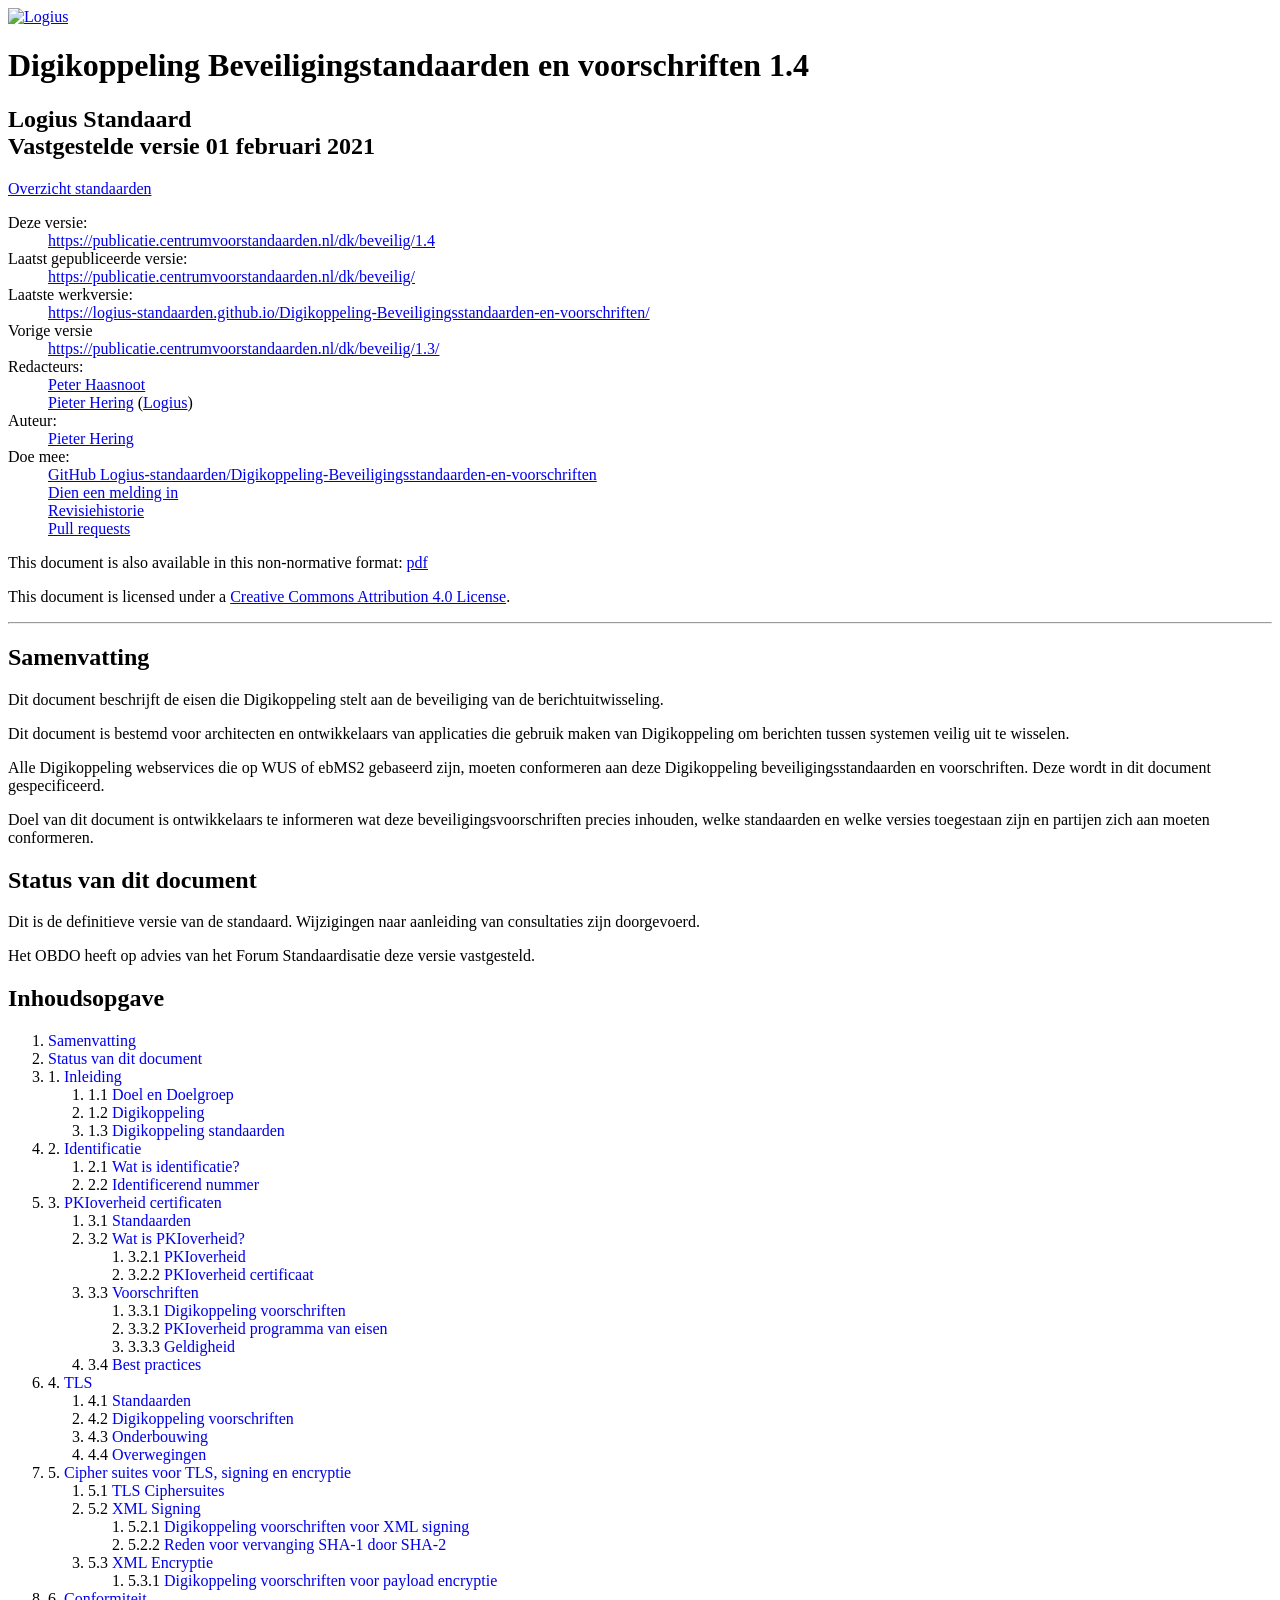
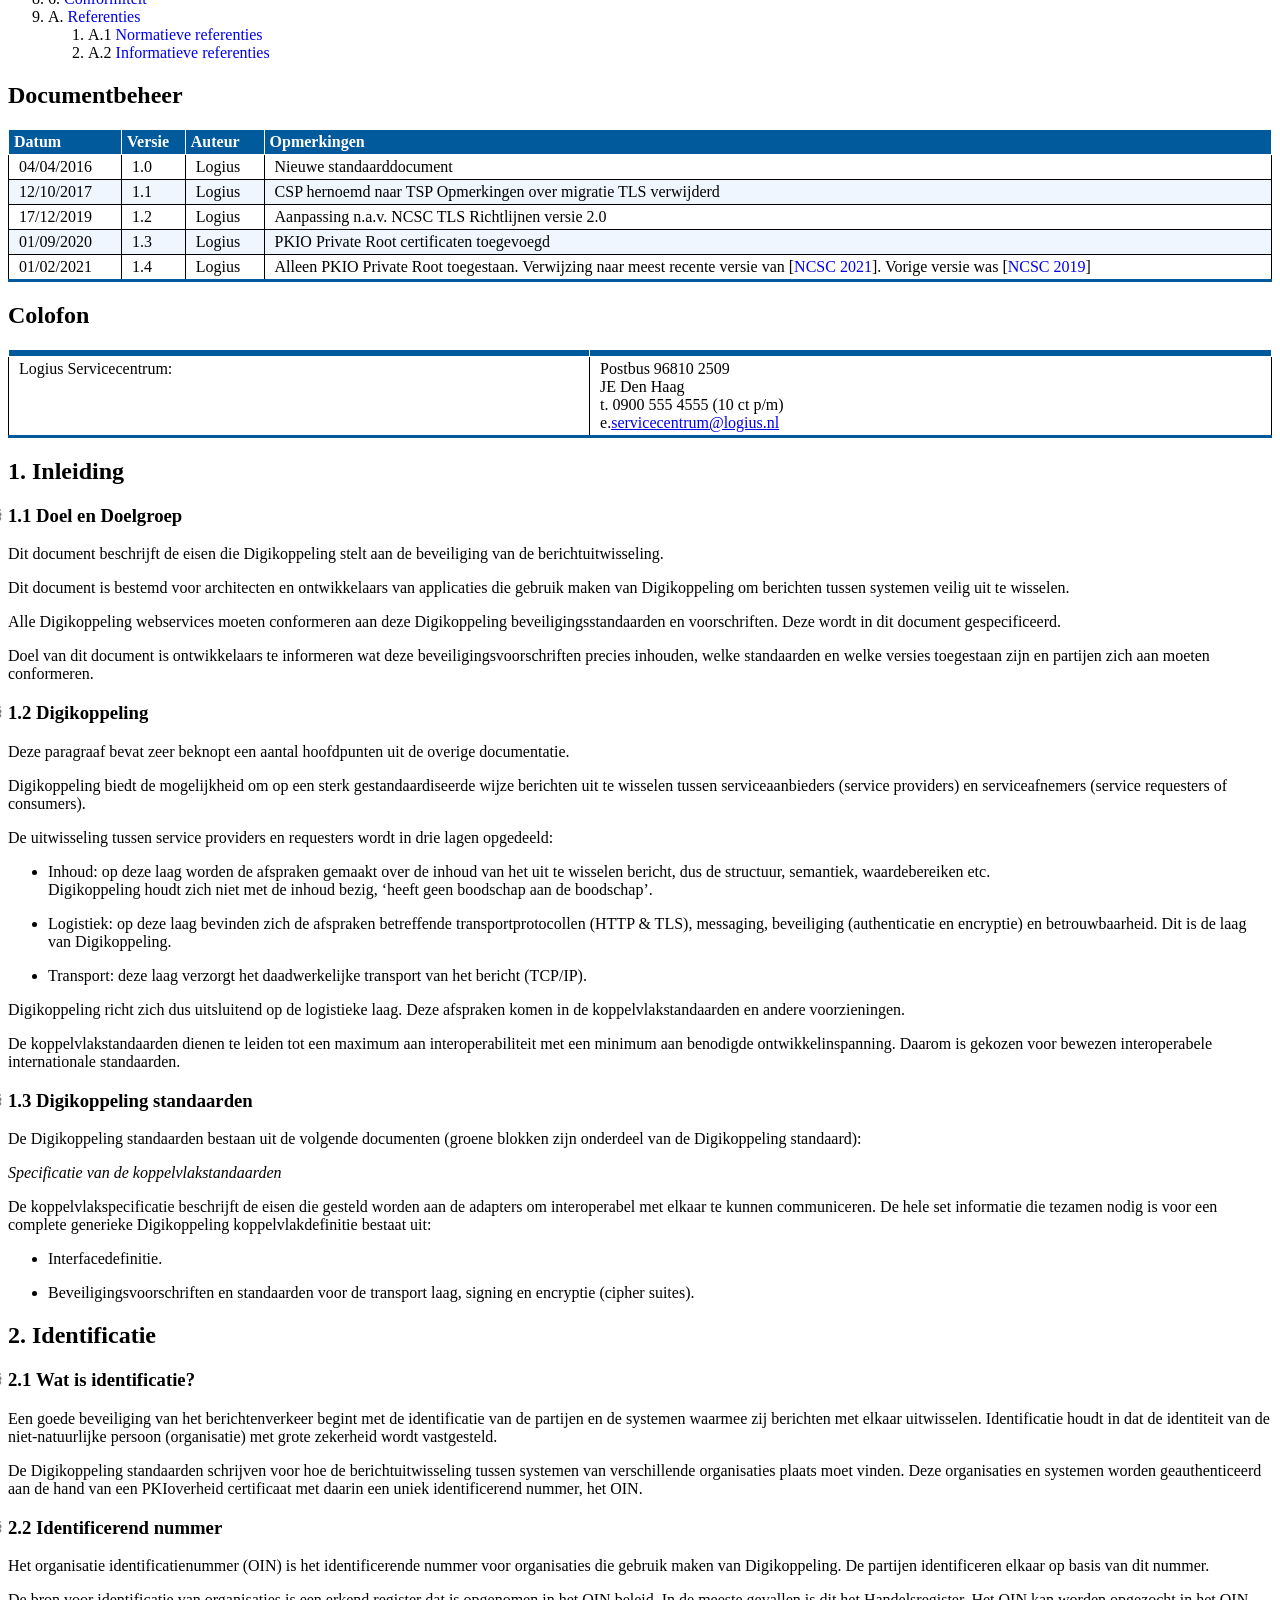
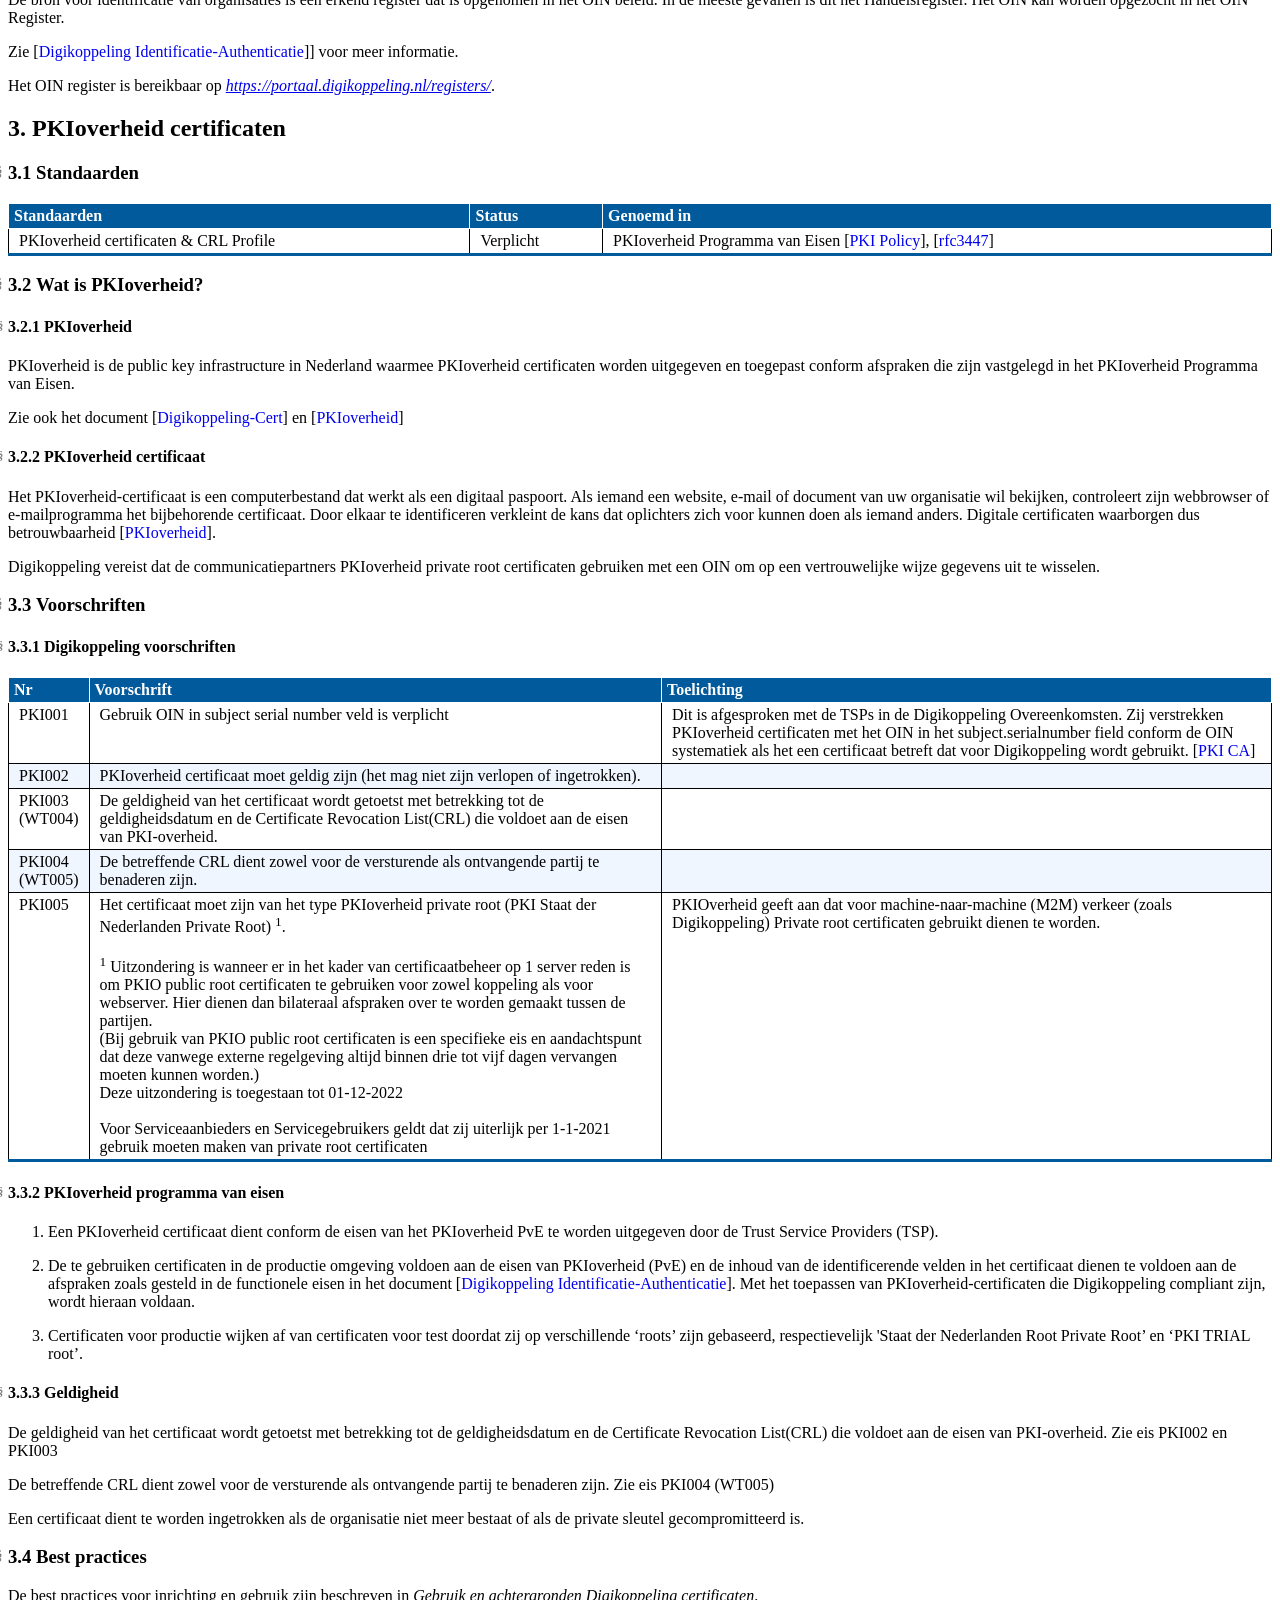
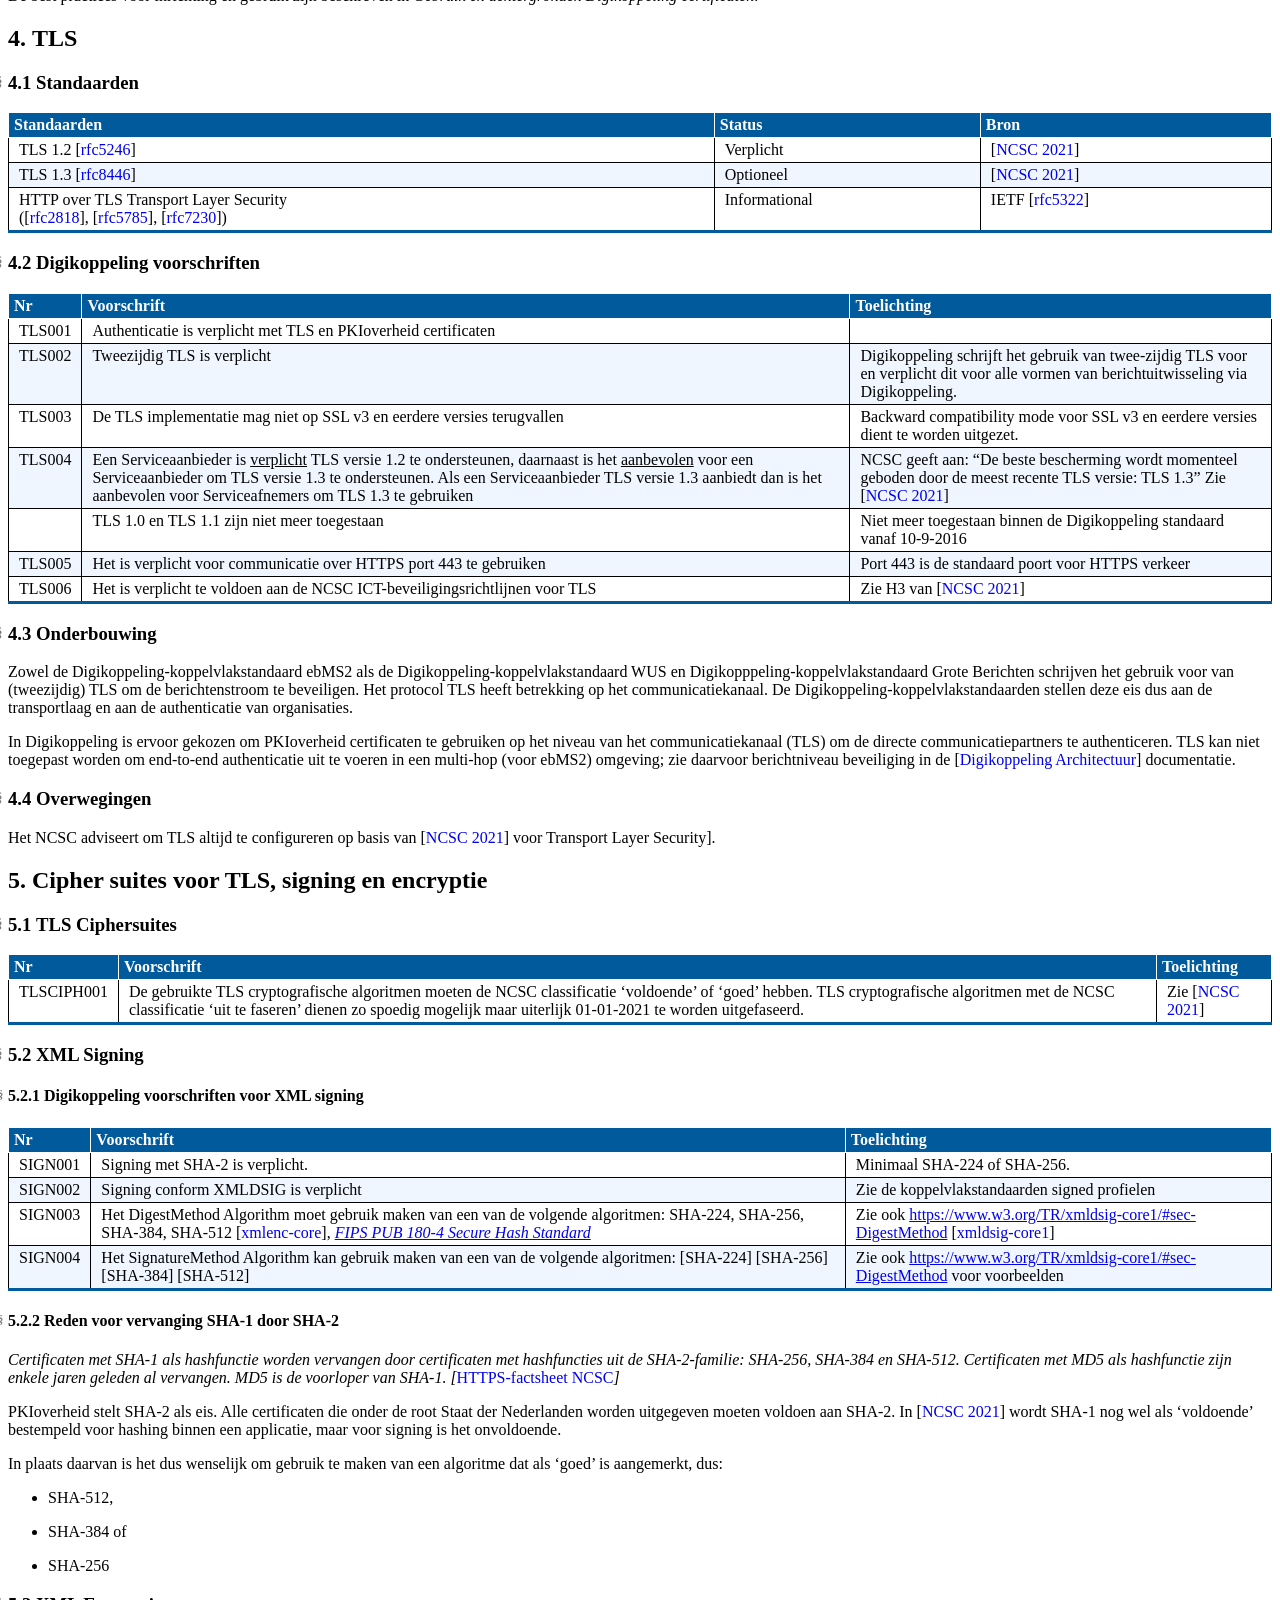
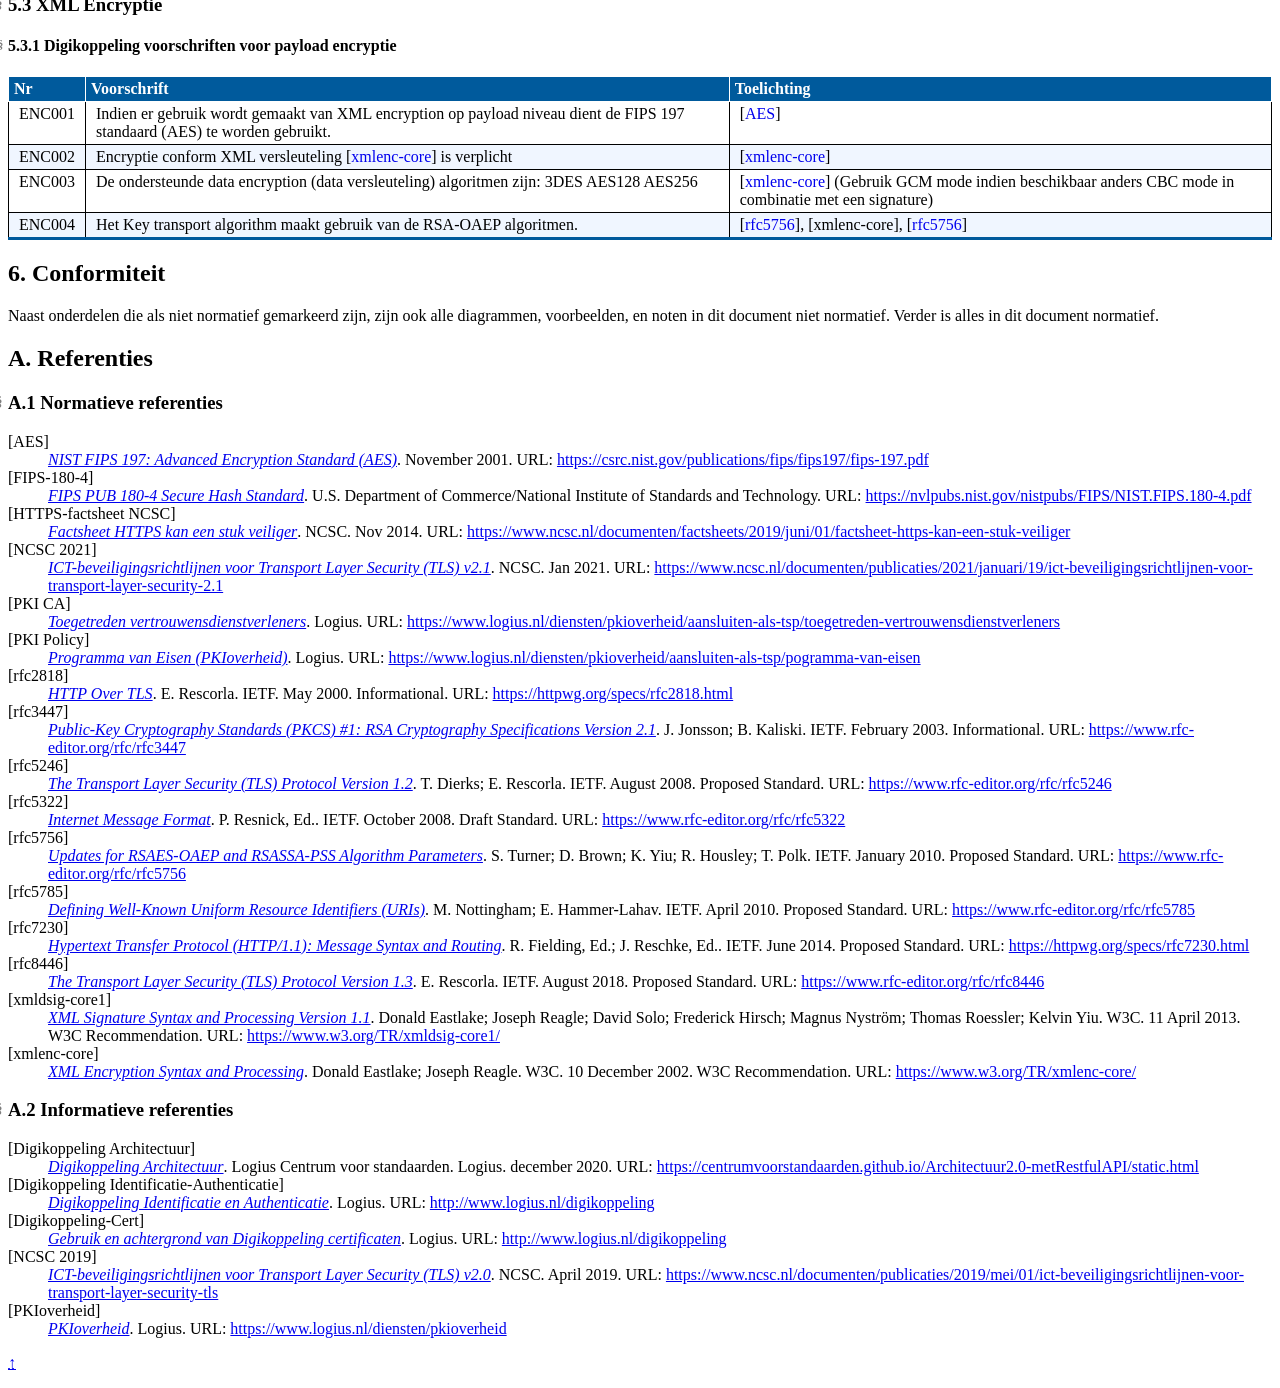
==== commit 08a90b20: "static HTML" ====
--- a/snapshot.html
+++ b/snapshot.html
@@ -1,7 +1,7 @@
 <!DOCTYPE html><html lang="nl"><head>
 <meta name="viewport" content="width=device-width, initial-scale=1, shrink-to-fit=no">
 <meta charset="utf-8">
-<meta name="generator" content="ReSpec 26.4.0">
+<meta name="generator" content="ReSpec 28.1.0 Logius profile 20220106">
 <style>
 dfn{cursor:pointer}
 .dfn-panel{position:absolute;z-index:35;min-width:300px;max-width:500px;padding:.5em .75em;margin-top:.6em;font:small Helvetica Neue,sans-serif,Droid Sans Fallback;background:#fff;color:#000;box-shadow:0 1em 3em -.4em rgba(0,0,0,.3),0 0 1px 1px rgba(0,0,0,.05);border-radius:2px}
@@ -41,8 +41,7 @@
 25%{transform:scale(1.25,1.25);opacity:.75}
 100%{transform:scale(1,1)}
 }
-.hljs{background:0 0!important}
-a abbr,h1 abbr,h2 abbr,h3 abbr,h4 abbr,h5 abbr,h6 abbr{border:none}
+:is(h1,h2,h3,h4,h5,h6,a) abbr{border:none}
 dfn{font-weight:700}
 a.internalDFN{color:inherit;border-bottom:1px solid #99c;text-decoration:none}
 a.externalDFN{color:inherit;border-bottom:1px dotted #ccc;text-decoration:none}
@@ -84,368 +83,24 @@
 a[href].self-link:hover{opacity:1;text-decoration:none;background-color:transparent}
 h2,h3,h4,h5,h6{position:relative}
 aside.example .marker>a.self-link{color:inherit}
-h2>a.self-link,h3>a.self-link,h4>a.self-link,h5>a.self-link,h6>a.self-link{border:none;color:inherit;font-size:83%;height:2em;left:-1.6em;opacity:.5;position:absolute;text-align:center;text-decoration:none;top:0;transition:opacity .2s;width:2em}
-h2>a.self-link::before,h3>a.self-link::before,h4>a.self-link::before,h5>a.self-link::before,h6>a.self-link::before{content:"§";display:block}
+:is(h2,h3,h4,h5,h6)>a.self-link{border:none;color:inherit;font-size:83%;height:2em;left:-1.6em;opacity:.5;position:absolute;text-align:center;text-decoration:none;top:0;transition:opacity .2s;width:2em}
+:is(h2,h3,h4,h5,h6)>a.self-link::before{content:"§";display:block}
 @media (max-width:767px){
 dd{margin-left:0}
-h2>a.self-link,h3>a.self-link,h4>a.self-link,h5>a.self-link,h6>a.self-link{left:auto;top:auto}
+:is(h2,h3,h4,h5,h6)>a.self-link{left:auto;top:auto}
 }
 @media print{
 .removeOnSave{display:none}
 }
 </style>
 <meta name="description" content="Dit document beschrijft de eisen die Digikoppeling stelt aan de beveiliging van de berichtuitwisseling.">
-<link rel="canonical" href="https://www.w3.org/TR/beveilig/">
-<script type="application/ld+json">{
-  "@context": [
-    "http://schema.org",
-    {
-      "@vocab": "http://schema.org/",
-      "@language": "nl",
-      "w3p": "http://www.w3.org/2001/02pd/rec54#",
-      "foaf": "http://xmlns.com/foaf/0.1/",
-      "datePublished": {
-        "@type": "http://www.w3.org/2001/XMLSchema#date"
-      },
-      "inLanguage": {
-        "@language": null
-      },
-      "isBasedOn": {
-        "@type": "@id"
-      },
-      "license": {
-        "@type": "@id"
-      }
-    }
-  ],
-  "id": "https://www.w3.org/TR/beveilig/",
-  "type": [
-    "TechArticle"
-  ],
-  "name": "Digikoppeling Beveiligingstandaarden en voorschriften 1.4",
-  "inLanguage": "nl",
-  "license": "https://creativecommons.org/licenses/by-nd/4.0/legalcode.nl",
-  "datePublished": "2021-02-01",
-  "copyrightHolder": {
-    "name": "World Wide Web Consortium",
-    "url": "https://www.w3.org/"
-  },
-  "discussionUrl": "https://github.com/Logius-standaarden/Digikoppeling-Beveiligingsstandaarden-en-voorschriften/issues/",
-  "alternativeHeadline": "",
-  "isBasedOn": "https://publicatie.centrumvoorstandaarden.nl/dk/beveilig/1.3/",
-  "description": "Dit document beschrijft de eisen die Digikoppeling stelt aan de beveiliging van de berichtuitwisseling.",
-  "editor": [
-    {
-      "type": "Person",
-      "name": "Peter Haasnoot",
-      "url": "https://logius.nl/standaarden"
-    },
-    {
-      "type": "Person",
-      "name": "Pieter Hering",
-      "foaf:mbox": "api@digikoppeling.nl",
-      "worksFor": {
-        "name": "Logius",
-        "url": "https://logius.nl/standaarden"
-      }
-    }
-  ],
-  "contributor": [
-    {
-      "type": "Person",
-      "name": "Pieter Hering",
-      "url": "https://logius.nl/standaarden"
-    }
-  ],
-  "citation": [
-    {
-      "id": "https://www.logius.nl/diensten/pkioverheid/aansluiten-als-tsp/pogramma-van-eisen",
-      "type": "TechArticle",
-      "name": "Programma van Eisen (PKIoverheid)",
-      "url": "https://www.logius.nl/diensten/pkioverheid/aansluiten-als-tsp/pogramma-van-eisen",
-      "publisher": {
-        "name": "Logius"
-      }
-    },
-    {
-      "id": "https://tools.ietf.org/html/rfc3447",
-      "type": "TechArticle",
-      "name": "Public-Key Cryptography Standards (PKCS) #1: RSA Cryptography Specifications Version 2.1",
-      "url": "https://tools.ietf.org/html/rfc3447",
-      "creator": [
-        {
-          "name": "J. Jonsson"
-        },
-        {
-          "name": "B. Kaliski"
-        }
-      ],
-      "publisher": {
-        "name": "IETF"
-      }
-    },
-    {
-      "id": "https://www.logius.nl/diensten/pkioverheid/aansluiten-als-tsp/toegetreden-vertrouwensdienstverleners",
-      "type": "TechArticle",
-      "name": "Toegetreden vertrouwensdienstverleners",
-      "url": "https://www.logius.nl/diensten/pkioverheid/aansluiten-als-tsp/toegetreden-vertrouwensdienstverleners",
-      "publisher": {
-        "name": "Logius"
-      }
-    },
-    {
-      "id": "https://tools.ietf.org/html/rfc5246",
-      "type": "TechArticle",
-      "name": "The Transport Layer Security (TLS) Protocol Version 1.2",
-      "url": "https://tools.ietf.org/html/rfc5246",
-      "creator": [
-        {
-          "name": "T. Dierks"
-        },
-        {
-          "name": "E. Rescorla"
-        }
-      ],
-      "publisher": {
-        "name": "IETF"
-      }
-    },
-    {
-      "id": "https://www.ncsc.nl/documenten/publicaties/2021/januari/19/ict-beveiligingsrichtlijnen-voor-transport-layer-security-2.1",
-      "type": "TechArticle",
-      "name": "ICT-beveiligingsrichtlijnen voor Transport Layer Security (TLS) v2.1",
-      "url": "https://www.ncsc.nl/documenten/publicaties/2021/januari/19/ict-beveiligingsrichtlijnen-voor-transport-layer-security-2.1",
-      "publisher": {
-        "name": "NCSC"
-      }
-    },
-    {
-      "id": "https://tools.ietf.org/html/rfc8446",
-      "type": "TechArticle",
-      "name": "The Transport Layer Security (TLS) Protocol Version 1.3",
-      "url": "https://tools.ietf.org/html/rfc8446",
-      "creator": [
-        {
-          "name": "E. Rescorla"
-        }
-      ],
-      "publisher": {
-        "name": "IETF"
-      }
-    },
-    {
-      "id": "https://httpwg.org/specs/rfc2818.html",
-      "type": "TechArticle",
-      "name": "HTTP Over TLS",
-      "url": "https://httpwg.org/specs/rfc2818.html",
-      "creator": [
-        {
-          "name": "E. Rescorla"
-        }
-      ],
-      "publisher": {
-        "name": "IETF"
-      }
-    },
-    {
-      "id": "https://tools.ietf.org/html/rfc5785",
-      "type": "TechArticle",
-      "name": "Defining Well-Known Uniform Resource Identifiers (URIs)",
-      "url": "https://tools.ietf.org/html/rfc5785",
-      "creator": [
-        {
-          "name": "M. Nottingham"
-        },
-        {
-          "name": "E. Hammer-Lahav"
-        }
-      ],
-      "publisher": {
-        "name": "IETF"
-      }
-    },
-    {
-      "id": "https://httpwg.org/specs/rfc7230.html",
-      "type": "TechArticle",
-      "name": "Hypertext Transfer Protocol (HTTP/1.1): Message Syntax and Routing",
-      "url": "https://httpwg.org/specs/rfc7230.html",
-      "creator": [
-        {
-          "name": "R. Fielding, Ed."
-        },
-        {
-          "name": "J. Reschke, Ed."
-        }
-      ],
-      "publisher": {
-        "name": "IETF"
-      }
-    },
-    {
-      "id": "https://tools.ietf.org/html/rfc5322",
-      "type": "TechArticle",
-      "name": "Internet Message Format",
-      "url": "https://tools.ietf.org/html/rfc5322",
-      "creator": [
-        {
-          "name": "P. Resnick, Ed."
-        }
-      ],
-      "publisher": {
-        "name": "IETF"
-      }
-    },
-    {
-      "id": "https://www.w3.org/TR/xmlenc-core/",
-      "type": "TechArticle",
-      "name": "XML Encryption Syntax and Processing",
-      "url": "https://www.w3.org/TR/xmlenc-core/",
-      "creator": [
-        {
-          "name": "Donald Eastlake"
-        },
-        {
-          "name": "Joseph Reagle"
-        }
-      ],
-      "publisher": {
-        "name": "W3C"
-      }
-    },
-    {
-      "id": "https://www.w3.org/TR/xmldsig-core1/",
-      "type": "TechArticle",
-      "name": "XML Signature Syntax and Processing Version 1.1",
-      "url": "https://www.w3.org/TR/xmldsig-core1/",
-      "creator": [
-        {
-          "name": "Donald Eastlake"
-        },
-        {
-          "name": "Joseph Reagle"
-        },
-        {
-          "name": "David Solo"
-        },
-        {
-          "name": "Frederick Hirsch"
-        },
-        {
-          "name": "Magnus Nyström"
-        },
-        {
-          "name": "Thomas Roessler"
-        },
-        {
-          "name": "Kelvin Yiu"
-        }
-      ],
-      "publisher": {
-        "name": "W3C"
-      }
-    },
-    {
-      "id": "https://www.ncsc.nl/documenten/factsheets/2019/juni/01/factsheet-https-kan-een-stuk-veiliger",
-      "type": "TechArticle",
-      "name": "Factsheet HTTPS kan een stuk veiliger",
-      "url": "https://www.ncsc.nl/documenten/factsheets/2019/juni/01/factsheet-https-kan-een-stuk-veiliger",
-      "publisher": {
-        "name": "NCSC"
-      }
-    },
-    {
-      "id": "https://csrc.nist.gov/publications/fips/fips197/fips-197.pdf",
-      "type": "TechArticle",
-      "name": "NIST FIPS 197: Advanced Encryption Standard (AES)",
-      "url": "https://csrc.nist.gov/publications/fips/fips197/fips-197.pdf"
-    },
-    {
-      "id": "https://tools.ietf.org/html/rfc5756",
-      "type": "TechArticle",
-      "name": "Updates for RSAES-OAEP and RSASSA-PSS Algorithm Parameters",
-      "url": "https://tools.ietf.org/html/rfc5756",
-      "creator": [
-        {
-          "name": "S. Turner"
-        },
-        {
-          "name": "D. Brown"
-        },
-        {
-          "name": "K. Yiu"
-        },
-        {
-          "name": "R. Housley"
-        },
-        {
-          "name": "T. Polk"
-        }
-      ],
-      "publisher": {
-        "name": "IETF"
-      }
-    },
-    {
-      "id": "https://nvlpubs.nist.gov/nistpubs/FIPS/NIST.FIPS.180-4.pdf",
-      "type": "TechArticle",
-      "name": "FIPS PUB 180-4 Secure Hash Standard",
-      "url": "https://nvlpubs.nist.gov/nistpubs/FIPS/NIST.FIPS.180-4.pdf",
-      "publisher": {
-        "name": "U.S. Department of Commerce/National Institute of Standards and Technology"
-      }
-    },
-    {
-      "id": "https://www.ncsc.nl/documenten/publicaties/2019/mei/01/ict-beveiligingsrichtlijnen-voor-transport-layer-security-tls",
-      "type": "TechArticle",
-      "name": "ICT-beveiligingsrichtlijnen voor Transport Layer Security (TLS) v2.0",
-      "url": "https://www.ncsc.nl/documenten/publicaties/2019/mei/01/ict-beveiligingsrichtlijnen-voor-transport-layer-security-tls",
-      "publisher": {
-        "name": "NCSC"
-      }
-    },
-    {
-      "id": "http://www.logius.nl/digikoppeling",
-      "type": "TechArticle",
-      "name": "Digikoppeling Identificatie en Authenticatie",
-      "url": "http://www.logius.nl/digikoppeling",
-      "publisher": {
-        "name": "Logius"
-      }
-    },
-    {
-      "id": "http://www.logius.nl/digikoppeling",
-      "type": "TechArticle",
-      "name": "Gebruik en achtergrond van Digikoppeling certificaten",
-      "url": "http://www.logius.nl/digikoppeling",
-      "publisher": {
-        "name": "Logius"
-      }
-    },
-    {
-      "id": "https://www.logius.nl/diensten/pkioverheid",
-      "type": "TechArticle",
-      "name": "PKIoverheid",
-      "url": "https://www.logius.nl/diensten/pkioverheid",
-      "publisher": {
-        "name": "Logius"
-      }
-    },
-    {
-      "id": "https://centrumvoorstandaarden.github.io/Architectuur2.0-metRestfulAPI/static.html",
-      "type": "TechArticle",
-      "name": "Digikoppeling Architectuur",
-      "url": "https://centrumvoorstandaarden.github.io/Architectuur2.0-metRestfulAPI/static.html",
-      "creator": [
-        {
-          "name": "Logius Centrum voor standaarden"
-        }
-      ],
-      "publisher": {
-        "name": "Logius"
-      }
-    }
-  ]
-}</script>
+<style>
+var{position:relative;cursor:pointer}
+var[data-type]::after,var[data-type]::before{position:absolute;left:50%;top:-6px;opacity:0;transition:opacity .4s;pointer-events:none}
+var[data-type]::before{content:"";transform:translateX(-50%);border-width:4px 6px 0 6px;border-style:solid;border-color:transparent;border-top-color:#000}
+var[data-type]::after{content:attr(data-type);transform:translateX(-50%) translateY(-100%);background:#000;text-align:center;font-family:"Dank Mono","Fira Code",monospace;font-style:normal;padding:6px;border-radius:3px;color:#daca88;text-indent:0;font-weight:400}
+var[data-type]:hover::after,var[data-type]:hover::before{opacity:1}
+</style>
 <script id="initialUserConfig" type="application/json">{
   "specStatus": "DEF",
   "specType": "ST",
@@ -467,7 +122,8 @@
       "name": "Pieter Hering",
       "mailto": "api@digikoppeling.nl",
       "company": "Logius",
-      "companyURL": "https://logius.nl/standaarden"
+      "companyURL": "https://logius.nl/standaarden",
+      "url": "mailto:api@digikoppeling.nl"
     }
   ],
   "authors": [
@@ -603,14 +259,16 @@
 }</script>
 <link rel="stylesheet" href="https://publicatie.centrumvoorstandaarden.nl/respec/style/LS-DEF.css"></head>
 
-<body class="h-entry"><div class="head">
-    <a class="logo" href="https://www.logius.nl/standaarden"><img id="Logius" alt="Logius" width="44" height="77" src="https://publicatie.centrumvoorstandaarden.nl/respec/style/logos/figure-logius.svg"></a> <h1 id="title" class="title">Digikoppeling Beveiligingstandaarden en voorschriften 1.4</h1>
+<body class="h-entry toc-inline"><div class="head">
+    <a class="logo" href="https://www.logius.nl/standaarden"><img alt="Logius" height="77" id="Logius" src="https://publicatie.centrumvoorstandaarden.nl/respec/style/logos/figure-logius.svg" width="44">
+  </a> <h1 id="title" class="title">Digikoppeling Beveiligingstandaarden en voorschriften 1.4</h1>
     
     <h2>
       Logius Standaard<br>
       Vastgestelde versie
       <time class="dt-published" datetime="2021-02-01">01 februari 2021</time>
     </h2>
+	<a lang="nl" href="https://publicatie.centrumvoorstandaarden.nl/">Overzicht standaarden</a>
     <dl>
       <dt>Deze versie:</dt><dd class="status">
               <a class="u-url status" href="https://publicatie.centrumvoorstandaarden.nl/dk/beveilig/1.4">https://publicatie.centrumvoorstandaarden.nl/dk/beveilig/1.4</a>
@@ -624,11 +282,15 @@
       <dt>Vorige versie</dt><dd><a href="https://publicatie.centrumvoorstandaarden.nl/dk/beveilig/1.3/">https://publicatie.centrumvoorstandaarden.nl/dk/beveilig/1.3/</a></dd>
       
       <dt>Redacteurs:</dt>
-      <dd class="p-author h-card vcard"><a class="u-url url p-name fn" href="https://logius.nl/standaarden">Peter Haasnoot</a></dd><dd class="p-author h-card vcard"><a class="ed_mailto u-email email p-name" href="mailto:api@digikoppeling.nl">Pieter Hering</a>
-            (<a class="p-org org h-org h-card" href="https://logius.nl/standaarden">Logius</a>)
-          </dd>
+      <dd class="editor p-author h-card vcard">
+    <a class="u-url url p-name fn" href="https://logius.nl/standaarden">Peter Haasnoot</a>
+  </dd><dd class="editor p-author h-card vcard">
+    <a class="ed_mailto u-email email p-name" href="mailto:api@digikoppeling.nl">Pieter Hering</a> (<a class="p-org org h-org" href="https://logius.nl/standaarden">Logius</a>)
+  </dd>
       
-      <dt>Auteur:</dt><dd class="p-author h-card vcard"><a class="u-url url p-name fn" href="https://logius.nl/standaarden">Pieter Hering</a></dd>
+      <dt>Auteur:</dt><dd class="editor p-author h-card vcard">
+    <a class="u-url url p-name fn" href="https://logius.nl/standaarden">Pieter Hering</a>
+  </dd>
       <dt>Doe mee:</dt><dd>
     <a href="https://github.com/Logius-standaarden/Digikoppeling-Beveiligingsstandaarden-en-voorschriften/">GitHub Logius-standaarden/Digikoppeling-Beveiligingsstandaarden-en-voorschriften</a>
   </dd><dd>
@@ -641,17 +303,17 @@
     </dl>
     
     
-    <p>
+    <p lang="en">
           This document is also available in this non-normative format:
           <a rel="alternate" href="Digikoppeling-Beveiligingsstandaarden-en-voorschriften.pdf">pdf</a>
         </p>
-    <p class="copyright">
+    <p class="copyright" lang="en">
           This document is licensed under a
           <a rel="license" href="https://creativecommons.org/licenses/by/4.0/" class="subfoot">Creative Commons Attribution 4.0 License</a>.
         </p>
     <hr title="Separator for header">
   </div>
-  <section id="abstract" class="introductory"><h2>Samenvatting</h2><p>Dit document beschrijft de eisen die Digikoppeling stelt aan de beveiliging van de berichtuitwisseling.</p>
+  <section id="abstract" class="introductory"><h2 id="samenvatting">Samenvatting<a class="self-link" href="#abstract" aria-label="Permalink for Section"></a></h2><p>Dit document beschrijft de eisen die Digikoppeling stelt aan de beveiliging van de berichtuitwisseling.</p>
 
 <p>Dit document is bestemd voor architecten en ontwikkelaars van applicaties die gebruik maken van Digikoppeling om
     berichten tussen systemen veilig uit te wisselen.</p>
@@ -661,10 +323,7 @@
 
 <p>Doel van dit document is ontwikkelaars te informeren wat deze beveiligingsvoorschriften precies inhouden, welke
     standaarden en welke versies toegestaan zijn en partijen zich aan moeten conformeren.</p></section>
-  <section id="sotd" class="introductory"><h2>Status van dit document</h2><p>
-    Dit is de definitieve versie van de  standaard. Wijzigingen naar
-    aanleiding van consultaties zijn doorgevoerd.
-  </p><p>Het OBDO heeft op advies van het Forum Standaardisatie deze versie vastgesteld.</p></section><nav id="toc"><h2 class="introductory" id="inhoudsopgave">Inhoudsopgave</h2><ol class="toc"><li class="tocline"><a class="tocxref" href="#inleiding"><bdi class="secno">1. </bdi>Inleiding</a><ol class="toc"><li class="tocline"><a class="tocxref" href="#doel-en-doelgroep"><bdi class="secno">1.1 </bdi>Doel en Doelgroep</a></li><li class="tocline"><a class="tocxref" href="#digikoppeling"><bdi class="secno">1.2 </bdi>Digikoppeling</a></li><li class="tocline"><a class="tocxref" href="#digikoppeling-standaarden"><bdi class="secno">1.3 </bdi>Digikoppeling standaarden</a></li></ol></li><li class="tocline"><a class="tocxref" href="#identificatie"><bdi class="secno">2. </bdi>Identificatie</a><ol class="toc"><li class="tocline"><a class="tocxref" href="#wat-is-identificatie"><bdi class="secno">2.1 </bdi>Wat is identificatie?</a></li><li class="tocline"><a class="tocxref" href="#identificerend-nummer"><bdi class="secno">2.2 </bdi>Identificerend nummer</a></li></ol></li><li class="tocline"><a class="tocxref" href="#pkioverheid-certificaten"><bdi class="secno">3. </bdi>PKIoverheid certificaten</a><ol class="toc"><li class="tocline"><a class="tocxref" href="#standaarden"><bdi class="secno">3.1 </bdi>Standaarden</a></li><li class="tocline"><a class="tocxref" href="#wat-is-pkioverheid"><bdi class="secno">3.2 </bdi>Wat is PKIoverheid?</a><ol class="toc"><li class="tocline"><a class="tocxref" href="#pkioverheid"><bdi class="secno">3.2.1 </bdi>PKIoverheid</a></li><li class="tocline"><a class="tocxref" href="#pkioverheid-certificaat"><bdi class="secno">3.2.2 </bdi>PKIoverheid certificaat</a></li></ol></li><li class="tocline"><a class="tocxref" href="#voorschriften"><bdi class="secno">3.3 </bdi>Voorschriften</a><ol class="toc"><li class="tocline"><a class="tocxref" href="#digikoppeling-voorschriften"><bdi class="secno">3.3.1 </bdi>Digikoppeling voorschriften</a></li><li class="tocline"><a class="tocxref" href="#pkioverheid-programma-van-eisen"><bdi class="secno">3.3.2 </bdi>PKIoverheid programma van eisen</a></li><li class="tocline"><a class="tocxref" href="#geldigheid"><bdi class="secno">3.3.3 </bdi>Geldigheid</a></li></ol></li><li class="tocline"><a class="tocxref" href="#best-practices"><bdi class="secno">3.4 </bdi>Best practices</a></li></ol></li><li class="tocline"><a class="tocxref" href="#tls"><bdi class="secno">4. </bdi>TLS</a><ol class="toc"><li class="tocline"><a class="tocxref" href="#standaarden-0"><bdi class="secno">4.1 </bdi>Standaarden</a></li><li class="tocline"><a class="tocxref" href="#digikoppeling-voorschriften-0"><bdi class="secno">4.2 </bdi>Digikoppeling voorschriften</a></li><li class="tocline"><a class="tocxref" href="#onderbouwing"><bdi class="secno">4.3 </bdi>Onderbouwing</a></li><li class="tocline"><a class="tocxref" href="#overwegingen"><bdi class="secno">4.4 </bdi>Overwegingen</a></li></ol></li><li class="tocline"><a class="tocxref" href="#cipher-suites-voor-tls-signing-en-encryptie"><bdi class="secno">5. </bdi>Cipher suites voor TLS, signing en encryptie</a><ol class="toc"><li class="tocline"><a class="tocxref" href="#tls-ciphersuites"><bdi class="secno">5.1 </bdi>TLS Ciphersuites</a></li><li class="tocline"><a class="tocxref" href="#xml-signing"><bdi class="secno">5.2 </bdi>XML Signing</a><ol class="toc"><li class="tocline"><a class="tocxref" href="#digikoppeling-voorschriften-voor-xml-signing"><bdi class="secno">5.2.1 </bdi>Digikoppeling voorschriften voor XML signing</a></li><li class="tocline"><a class="tocxref" href="#reden-voor-vervanging-sha-1-door-sha-2"><bdi class="secno">5.2.2 </bdi>Reden voor vervanging SHA-1 door SHA-2</a></li></ol></li><li class="tocline"><a class="tocxref" href="#xml-encryptie"><bdi class="secno">5.3 </bdi>XML Encryptie</a><ol class="toc"><li class="tocline"><a class="tocxref" href="#digikoppeling-voorschriften-voor-payload-encryptie"><bdi class="secno">5.3.1 </bdi>Digikoppeling voorschriften voor payload encryptie</a></li></ol></li></ol></li><li class="tocline"><a class="tocxref" href="#conformance"><bdi class="secno">6. </bdi>Conformiteit</a></li><li class="tocline"><a class="tocxref" href="#references"><bdi class="secno">A. </bdi>Referenties</a><ol class="toc"><li class="tocline"><a class="tocxref" href="#normatieve-referenties"><bdi class="secno">A.1 </bdi>Normatieve referenties</a></li><li class="tocline"><a class="tocxref" href="#informatieve-referenties"><bdi class="secno">A.2 </bdi>Informatieve referenties</a></li></ol></li></ol></nav>
+  <section id="sotd" class="introductory"><h2 id="status-van-dit-document">Status van dit document<a class="self-link" href="#sotd" aria-label="Permalink for Section"></a></h2>Dit is de definitieve versie van de  standaard. Wijzigingen naar aanleiding van consultaties zijn doorgevoerd.<p>Het OBDO heeft op advies van het Forum Standaardisatie deze versie vastgesteld.</p></section><nav id="toc"><h2 class="introductory" id="inhoudsopgave">Inhoudsopgave</h2><ol class="toc"><li class="tocline"><a class="tocxref" href="#abstract">Samenvatting</a></li><li class="tocline"><a class="tocxref" href="#sotd">Status van dit document</a></li><li class="tocline"><a class="tocxref" href="#inleiding"><bdi class="secno">1. </bdi>Inleiding</a><ol class="toc"><li class="tocline"><a class="tocxref" href="#doel-en-doelgroep"><bdi class="secno">1.1 </bdi>Doel en Doelgroep</a></li><li class="tocline"><a class="tocxref" href="#digikoppeling"><bdi class="secno">1.2 </bdi>Digikoppeling</a></li><li class="tocline"><a class="tocxref" href="#digikoppeling-standaarden"><bdi class="secno">1.3 </bdi>Digikoppeling standaarden</a></li></ol></li><li class="tocline"><a class="tocxref" href="#identificatie"><bdi class="secno">2. </bdi>Identificatie</a><ol class="toc"><li class="tocline"><a class="tocxref" href="#wat-is-identificatie"><bdi class="secno">2.1 </bdi>Wat is identificatie?</a></li><li class="tocline"><a class="tocxref" href="#identificerend-nummer"><bdi class="secno">2.2 </bdi>Identificerend nummer</a></li></ol></li><li class="tocline"><a class="tocxref" href="#pkioverheid-certificaten"><bdi class="secno">3. </bdi>PKIoverheid certificaten</a><ol class="toc"><li class="tocline"><a class="tocxref" href="#standaarden"><bdi class="secno">3.1 </bdi>Standaarden</a></li><li class="tocline"><a class="tocxref" href="#wat-is-pkioverheid"><bdi class="secno">3.2 </bdi>Wat is PKIoverheid?</a><ol class="toc"><li class="tocline"><a class="tocxref" href="#pkioverheid"><bdi class="secno">3.2.1 </bdi>PKIoverheid</a></li><li class="tocline"><a class="tocxref" href="#pkioverheid-certificaat"><bdi class="secno">3.2.2 </bdi>PKIoverheid certificaat</a></li></ol></li><li class="tocline"><a class="tocxref" href="#voorschriften"><bdi class="secno">3.3 </bdi>Voorschriften</a><ol class="toc"><li class="tocline"><a class="tocxref" href="#digikoppeling-voorschriften"><bdi class="secno">3.3.1 </bdi>Digikoppeling voorschriften</a></li><li class="tocline"><a class="tocxref" href="#pkioverheid-programma-van-eisen"><bdi class="secno">3.3.2 </bdi>PKIoverheid programma van eisen</a></li><li class="tocline"><a class="tocxref" href="#geldigheid"><bdi class="secno">3.3.3 </bdi>Geldigheid</a></li></ol></li><li class="tocline"><a class="tocxref" href="#best-practices"><bdi class="secno">3.4 </bdi>Best practices</a></li></ol></li><li class="tocline"><a class="tocxref" href="#tls"><bdi class="secno">4. </bdi>TLS</a><ol class="toc"><li class="tocline"><a class="tocxref" href="#standaarden-0"><bdi class="secno">4.1 </bdi>Standaarden</a></li><li class="tocline"><a class="tocxref" href="#digikoppeling-voorschriften-0"><bdi class="secno">4.2 </bdi>Digikoppeling voorschriften</a></li><li class="tocline"><a class="tocxref" href="#onderbouwing"><bdi class="secno">4.3 </bdi>Onderbouwing</a></li><li class="tocline"><a class="tocxref" href="#overwegingen"><bdi class="secno">4.4 </bdi>Overwegingen</a></li></ol></li><li class="tocline"><a class="tocxref" href="#cipher-suites-voor-tls-signing-en-encryptie"><bdi class="secno">5. </bdi>Cipher suites voor TLS, signing en encryptie</a><ol class="toc"><li class="tocline"><a class="tocxref" href="#tls-ciphersuites"><bdi class="secno">5.1 </bdi>TLS Ciphersuites</a></li><li class="tocline"><a class="tocxref" href="#xml-signing"><bdi class="secno">5.2 </bdi>XML Signing</a><ol class="toc"><li class="tocline"><a class="tocxref" href="#digikoppeling-voorschriften-voor-xml-signing"><bdi class="secno">5.2.1 </bdi>Digikoppeling voorschriften voor XML signing</a></li><li class="tocline"><a class="tocxref" href="#reden-voor-vervanging-sha-1-door-sha-2"><bdi class="secno">5.2.2 </bdi>Reden voor vervanging SHA-1 door SHA-2</a></li></ol></li><li class="tocline"><a class="tocxref" href="#xml-encryptie"><bdi class="secno">5.3 </bdi>XML Encryptie</a><ol class="toc"><li class="tocline"><a class="tocxref" href="#digikoppeling-voorschriften-voor-payload-encryptie"><bdi class="secno">5.3.1 </bdi>Digikoppeling voorschriften voor payload encryptie</a></li></ol></li></ol></li><li class="tocline"><a class="tocxref" href="#conformance"><bdi class="secno">6. </bdi>Conformiteit</a></li><li class="tocline"><a class="tocxref" href="#references"><bdi class="secno">A. </bdi>Referenties</a><ol class="toc"><li class="tocline"><a class="tocxref" href="#normatieve-referenties"><bdi class="secno">A.1 </bdi>Normatieve referenties</a></li><li class="tocline"><a class="tocxref" href="#informatieve-referenties"><bdi class="secno">A.2 </bdi>Informatieve referenties</a></li></ol></li></ol></nav>
   <section class="introductory" data-format="markdown"><h1>Documentbeheer</h1><table class="dkkvs">
 <thead>
 <tr>
@@ -717,19 +376,22 @@
 <td>Postbus 96810 2509<br>JE Den Haag<br>t. 0900 555 4555 (10 ct p/m)<br>e.<a href="mailto:servicecentrum@logius.nl">servicecentrum@logius.nl</a></td>
 </tr>
 </tbody></table></section>
-  <section data-format="markdown" id="inleiding"><h2 id="x1-inleiding"><bdi class="secno">1. </bdi>Inleiding<a class="self-link" aria-label="§" href="#inleiding"></a></h2><section id="doel-en-doelgroep"><h3 id="x1-1-doel-en-doelgroep"><bdi class="secno">1.1 </bdi>Doel en Doelgroep<a class="self-link" aria-label="§" href="#doel-en-doelgroep"></a></h3><p>Dit document beschrijft de eisen die Digikoppeling stelt aan de beveiliging van de berichtuitwisseling.</p><p>Dit document is bestemd voor architecten en ontwikkelaars van applicaties die gebruik maken van Digikoppeling om berichten tussen systemen veilig uit te wisselen.</p><p>Alle Digikoppeling webservices moeten conformeren aan deze Digikoppeling beveiligingsstandaarden en voorschriften. Deze wordt in dit document gespecificeerd.</p><p>Doel van dit document is ontwikkelaars te informeren wat deze beveiligingsvoorschriften precies inhouden, welke standaarden en welke versies toegestaan zijn en partijen zich aan moeten conformeren.</p></section><section id="digikoppeling"><h3 id="x1-2-digikoppeling"><bdi class="secno">1.2 </bdi>Digikoppeling<a class="self-link" aria-label="§" href="#digikoppeling"></a></h3><p>Deze paragraaf bevat zeer beknopt een aantal hoofdpunten uit de overige documentatie.</p><p>Digikoppeling biedt de mogelijkheid om op een sterk gestandaardiseerde wijze berichten uit te wisselen tussen serviceaanbieders (service providers) en serviceafnemers (service requesters of consumers).</p><p>De uitwisseling tussen service providers en requesters wordt in drie lagen opgedeeld:</p><ul>
+  
+<section data-format="markdown" id="inleiding"><h2 id="x1-inleiding"><bdi class="secno">1. </bdi>Inleiding<a class="self-link" href="#inleiding" aria-label="Permalink for Section 1."></a></h2><section id="doel-en-doelgroep"><h3 id="x1-1-doel-en-doelgroep"><bdi class="secno">1.1 </bdi>Doel en Doelgroep<a class="self-link" href="#doel-en-doelgroep" aria-label="Permalink for Section 1.1"></a></h3><p>Dit document beschrijft de eisen die Digikoppeling stelt aan de beveiliging van de berichtuitwisseling.</p><p>Dit document is bestemd voor architecten en ontwikkelaars van applicaties die gebruik maken van Digikoppeling om berichten tussen systemen veilig uit te wisselen.</p><p>Alle Digikoppeling webservices moeten conformeren aan deze Digikoppeling beveiligingsstandaarden en voorschriften. Deze wordt in dit document gespecificeerd.</p><p>Doel van dit document is ontwikkelaars te informeren wat deze beveiligingsvoorschriften precies inhouden, welke standaarden en welke versies toegestaan zijn en partijen zich aan moeten conformeren.</p></section><section id="digikoppeling"><h3 id="x1-2-digikoppeling"><bdi class="secno">1.2 </bdi>Digikoppeling<a class="self-link" href="#digikoppeling" aria-label="Permalink for Section 1.2"></a></h3><p>Deze paragraaf bevat zeer beknopt een aantal hoofdpunten uit de overige documentatie.</p><p>Digikoppeling biedt de mogelijkheid om op een sterk gestandaardiseerde wijze berichten uit te wisselen tussen serviceaanbieders (service providers) en serviceafnemers (service requesters of consumers).</p><p>De uitwisseling tussen service providers en requesters wordt in drie lagen opgedeeld:</p><ul>
 <li><p>Inhoud: op deze laag worden de afspraken gemaakt over de inhoud van het uit te wisselen bericht, dus de structuur, semantiek, waardebereiken etc.<br>  Digikoppeling houdt zich niet met de inhoud bezig, ‘heeft geen boodschap aan de boodschap’.</p>
 </li>
 <li><p>Logistiek: op deze laag bevinden zich de afspraken betreffende transportprotocollen (HTTP &amp; TLS), messaging, beveiliging (authenticatie en encryptie) en betrouwbaarheid. Dit is de laag van Digikoppeling.</p>
 </li>
 <li><p>Transport: deze laag verzorgt het daadwerkelijke transport van het bericht (TCP/IP).</p>
 </li>
-</ul><p>Digikoppeling richt zich dus uitsluitend op de logistieke laag. Deze afspraken komen in de koppelvlakstandaarden en andere voorzieningen.</p><p>De koppelvlakstandaarden dienen te leiden tot een maximum aan interoperabiliteit met een minimum aan benodigde ontwikkelinspanning. Daarom is gekozen voor bewezen interoperabele internationale standaarden.</p></section><section id="digikoppeling-standaarden"><h3 id="x1-3-digikoppeling-standaarden"><bdi class="secno">1.3 </bdi>Digikoppeling standaarden<a class="self-link" aria-label="§" href="#digikoppeling-standaarden"></a></h3><p>De Digikoppeling standaarden bestaan uit de volgende documenten (groene blokken zijn onderdeel van de Digikoppeling standaard):</p><p><em>Specificatie van de koppelvlakstandaarden</em></p><p>De koppelvlakspecificatie beschrijft de eisen die gesteld worden aan de adapters om interoperabel met elkaar te kunnen communiceren. De hele set informatie die tezamen nodig is voor een complete generieke Digikoppeling koppelvlakdefinitie bestaat uit:</p><ul>
+</ul><p>Digikoppeling richt zich dus uitsluitend op de logistieke laag. Deze afspraken komen in de koppelvlakstandaarden en andere voorzieningen.</p><p>De koppelvlakstandaarden dienen te leiden tot een maximum aan interoperabiliteit met een minimum aan benodigde ontwikkelinspanning. Daarom is gekozen voor bewezen interoperabele internationale standaarden.</p></section><section id="digikoppeling-standaarden"><h3 id="x1-3-digikoppeling-standaarden"><bdi class="secno">1.3 </bdi>Digikoppeling standaarden<a class="self-link" href="#digikoppeling-standaarden" aria-label="Permalink for Section 1.3"></a></h3><p>De Digikoppeling standaarden bestaan uit de volgende documenten (groene blokken zijn onderdeel van de Digikoppeling standaard):</p><p><em>Specificatie van de koppelvlakstandaarden</em></p><p>De koppelvlakspecificatie beschrijft de eisen die gesteld worden aan de adapters om interoperabel met elkaar te kunnen communiceren. De hele set informatie die tezamen nodig is voor een complete generieke Digikoppeling koppelvlakdefinitie bestaat uit:</p><ul>
 <li><p>Interfacedefinitie.</p>
 </li>
 <li><p>Beveiligingsvoorschriften en standaarden voor de transport laag, signing en encryptie (cipher suites).</p>
 </li>
-</ul></section></section><section data-format="markdown" id="identificatie"><h2 id="x2-identificatie"><bdi class="secno">2. </bdi>Identificatie<a class="self-link" aria-label="§" href="#identificatie"></a></h2><section id="wat-is-identificatie"><h3 id="x2-1-wat-is-identificatie"><bdi class="secno">2.1 </bdi>Wat is identificatie?<a class="self-link" aria-label="§" href="#wat-is-identificatie"></a></h3><p>Een goede beveiliging van het berichtenverkeer begint met de identificatie van de partijen en de systemen waarmee zij berichten met elkaar uitwisselen. Identificatie houdt in dat de identiteit van de niet-natuurlijke persoon (organisatie) met grote zekerheid wordt vastgesteld.</p><p>De Digikoppeling standaarden schrijven voor hoe de berichtuitwisseling tussen systemen van verschillende organisaties plaats moet vinden. Deze organisaties en systemen worden geauthenticeerd aan de hand van een PKIoverheid certificaat met daarin een uniek identificerend nummer, het OIN.</p></section><section id="identificerend-nummer"><h3 id="x2-2-identificerend-nummer"><bdi class="secno">2.2 </bdi>Identificerend nummer<a class="self-link" aria-label="§" href="#identificerend-nummer"></a></h3><p>Het organisatie identificatienummer (OIN) is het identificerende nummer voor organisaties die gebruik maken van Digikoppeling. De partijen identificeren elkaar op basis van dit nummer.</p><p>De bron voor identificatie van organisaties is een erkend register dat is opgenomen in het OIN beleid. In de meeste gevallen is dit het Handelsregister. Het OIN kan worden opgezocht in het OIN Register.</p><p>Zie [<cite><a class="bibref" data-link-type="biblio" href="#bib-digikoppeling identificatie-authenticatie" title="Digikoppeling Identificatie en Authenticatie">Digikoppeling Identificatie-Authenticatie</a></cite>]] voor meer informatie.</p><p>Het OIN register is bereikbaar op <a href="https://portaal.digikoppeling.nl/registers/"><em>https://portaal.digikoppeling.nl/registers/</em></a>.</p></section></section><section data-format="markdown" id="pkioverheid-certificaten"><h2 id="x3-pkioverheid-certificaten"><bdi class="secno">3. </bdi>PKIoverheid certificaten<a class="self-link" aria-label="§" href="#pkioverheid-certificaten"></a></h2><section id="standaarden"><h3 id="x3-1-standaarden"><bdi class="secno">3.1 </bdi>Standaarden<a class="self-link" aria-label="§" href="#standaarden"></a></h3><table class="dkkvs">
+</ul></section></section>
+<section data-format="markdown" id="identificatie"><h2 id="x2-identificatie"><bdi class="secno">2. </bdi>Identificatie<a class="self-link" href="#identificatie" aria-label="Permalink for Section 2."></a></h2><section id="wat-is-identificatie"><h3 id="x2-1-wat-is-identificatie"><bdi class="secno">2.1 </bdi>Wat is identificatie?<a class="self-link" href="#wat-is-identificatie" aria-label="Permalink for Section 2.1"></a></h3><p>Een goede beveiliging van het berichtenverkeer begint met de identificatie van de partijen en de systemen waarmee zij berichten met elkaar uitwisselen. Identificatie houdt in dat de identiteit van de niet-natuurlijke persoon (organisatie) met grote zekerheid wordt vastgesteld.</p><p>De Digikoppeling standaarden schrijven voor hoe de berichtuitwisseling tussen systemen van verschillende organisaties plaats moet vinden. Deze organisaties en systemen worden geauthenticeerd aan de hand van een PKIoverheid certificaat met daarin een uniek identificerend nummer, het OIN.</p></section><section id="identificerend-nummer"><h3 id="x2-2-identificerend-nummer"><bdi class="secno">2.2 </bdi>Identificerend nummer<a class="self-link" href="#identificerend-nummer" aria-label="Permalink for Section 2.2"></a></h3><p>Het organisatie identificatienummer (OIN) is het identificerende nummer voor organisaties die gebruik maken van Digikoppeling. De partijen identificeren elkaar op basis van dit nummer.</p><p>De bron voor identificatie van organisaties is een erkend register dat is opgenomen in het OIN beleid. In de meeste gevallen is dit het Handelsregister. Het OIN kan worden opgezocht in het OIN Register.</p><p>Zie [<cite><a class="bibref" data-link-type="biblio" href="#bib-digikoppeling identificatie-authenticatie" title="Digikoppeling Identificatie en Authenticatie">Digikoppeling Identificatie-Authenticatie</a></cite>]] voor meer informatie.</p><p>Het OIN register is bereikbaar op <a href="https://portaal.digikoppeling.nl/registers/"><em>https://portaal.digikoppeling.nl/registers/</em></a>.</p></section></section>
+<section data-format="markdown" id="pkioverheid-certificaten"><h2 id="x3-pkioverheid-certificaten"><bdi class="secno">3. </bdi>PKIoverheid certificaten<a class="self-link" href="#pkioverheid-certificaten" aria-label="Permalink for Section 3."></a></h2><section id="standaarden"><h3 id="x3-1-standaarden"><bdi class="secno">3.1 </bdi>Standaarden<a class="self-link" href="#standaarden" aria-label="Permalink for Section 3.1"></a></h3><table class="dkkvs">
 <thead>
 <tr>
 <th>Standaarden</th>
@@ -742,7 +404,7 @@
 <td>Verplicht</td>
 <td>PKIoverheid Programma van Eisen [<cite><a class="bibref" data-link-type="biblio" href="#bib-pki policy" title="Programma van Eisen (PKIoverheid)">PKI Policy</a></cite>], [<cite><a class="bibref" data-link-type="biblio" href="#bib-rfc3447" title="Public-Key Cryptography Standards (PKCS) #1: RSA Cryptography Specifications Version 2.1">rfc3447</a></cite>]</td>
 </tr>
-</tbody></table></section><section id="wat-is-pkioverheid"><h3 id="x3-2-wat-is-pkioverheid"><bdi class="secno">3.2 </bdi>Wat is PKIoverheid?<a class="self-link" aria-label="§" href="#wat-is-pkioverheid"></a></h3><section id="pkioverheid"><h4 id="x3-2-1-pkioverheid"><bdi class="secno">3.2.1 </bdi>PKIoverheid<a class="self-link" aria-label="§" href="#pkioverheid"></a></h4><p>PKIoverheid is de public key infrastructure in Nederland waarmee PKIoverheid certificaten worden uitgegeven en toegepast conform afspraken die zijn vastgelegd in het PKIoverheid Programma van Eisen.</p><p>Zie ook het document [<cite><a class="bibref" data-link-type="biblio" href="#bib-digikoppeling-cert" title="Gebruik en achtergrond van Digikoppeling certificaten">Digikoppeling-Cert</a></cite>] en [<cite><a class="bibref" data-link-type="biblio" href="#bib-pkioverheid" title="PKIoverheid">PKIoverheid</a></cite>]</p></section><section id="pkioverheid-certificaat"><h4 id="x3-2-2-pkioverheid-certificaat"><bdi class="secno">3.2.2 </bdi>PKIoverheid certificaat<a class="self-link" aria-label="§" href="#pkioverheid-certificaat"></a></h4><p>Het PKIoverheid-certificaat is een computerbestand dat werkt als een digitaal paspoort. Als iemand een website, e-mail of document van uw organisatie wil bekijken, controleert zijn webbrowser of e-mailprogramma het bijbehorende certificaat. Door elkaar te identificeren verkleint de kans dat oplichters zich voor kunnen doen als iemand anders. Digitale certificaten waarborgen dus betrouwbaarheid [<cite><a class="bibref" data-link-type="biblio" href="#bib-pkioverheid" title="PKIoverheid">PKIoverheid</a></cite>].</p><p>Digikoppeling vereist dat de communicatiepartners PKIoverheid private root certificaten gebruiken met een OIN om op een vertrouwelijke wijze gegevens uit te wisselen.</p></section></section><section id="voorschriften"><h3 id="x3-3-voorschriften"><bdi class="secno">3.3 </bdi>Voorschriften<a class="self-link" aria-label="§" href="#voorschriften"></a></h3><section id="digikoppeling-voorschriften"><h4 id="x3-3-1-digikoppeling-voorschriften"><bdi class="secno">3.3.1 </bdi>Digikoppeling voorschriften<a class="self-link" aria-label="§" href="#digikoppeling-voorschriften"></a></h4><table class="dkkvs">
+</tbody></table></section><section id="wat-is-pkioverheid"><h3 id="x3-2-wat-is-pkioverheid"><bdi class="secno">3.2 </bdi>Wat is PKIoverheid?<a class="self-link" href="#wat-is-pkioverheid" aria-label="Permalink for Section 3.2"></a></h3><section id="pkioverheid"><h4 id="x3-2-1-pkioverheid"><bdi class="secno">3.2.1 </bdi>PKIoverheid<a class="self-link" href="#pkioverheid" aria-label="Permalink for Section 3.2.1"></a></h4><p>PKIoverheid is de public key infrastructure in Nederland waarmee PKIoverheid certificaten worden uitgegeven en toegepast conform afspraken die zijn vastgelegd in het PKIoverheid Programma van Eisen.</p><p>Zie ook het document [<cite><a class="bibref" data-link-type="biblio" href="#bib-digikoppeling-cert" title="Gebruik en achtergrond van Digikoppeling certificaten">Digikoppeling-Cert</a></cite>] en [<cite><a class="bibref" data-link-type="biblio" href="#bib-pkioverheid" title="PKIoverheid">PKIoverheid</a></cite>]</p></section><section id="pkioverheid-certificaat"><h4 id="x3-2-2-pkioverheid-certificaat"><bdi class="secno">3.2.2 </bdi>PKIoverheid certificaat<a class="self-link" href="#pkioverheid-certificaat" aria-label="Permalink for Section 3.2.2"></a></h4><p>Het PKIoverheid-certificaat is een computerbestand dat werkt als een digitaal paspoort. Als iemand een website, e-mail of document van uw organisatie wil bekijken, controleert zijn webbrowser of e-mailprogramma het bijbehorende certificaat. Door elkaar te identificeren verkleint de kans dat oplichters zich voor kunnen doen als iemand anders. Digitale certificaten waarborgen dus betrouwbaarheid [<cite><a class="bibref" data-link-type="biblio" href="#bib-pkioverheid" title="PKIoverheid">PKIoverheid</a></cite>].</p><p>Digikoppeling vereist dat de communicatiepartners PKIoverheid private root certificaten gebruiken met een OIN om op een vertrouwelijke wijze gegevens uit te wisselen.</p></section></section><section id="voorschriften"><h3 id="x3-3-voorschriften"><bdi class="secno">3.3 </bdi>Voorschriften<a class="self-link" href="#voorschriften" aria-label="Permalink for Section 3.3"></a></h3><section id="digikoppeling-voorschriften"><h4 id="x3-3-1-digikoppeling-voorschriften"><bdi class="secno">3.3.1 </bdi>Digikoppeling voorschriften<a class="self-link" href="#digikoppeling-voorschriften" aria-label="Permalink for Section 3.3.1"></a></h4><table class="dkkvs">
 <thead>
 <tr>
 <th>Nr</th>
@@ -775,14 +437,15 @@
 <td>Het certificaat moet zijn van het type PKIoverheid private root (PKI Staat der Nederlanden Private Root) <sup>1</sup>. <br><br><sup>1</sup> Uitzondering is wanneer er in het kader van certificaatbeheer op 1 server reden is om PKIO public root certificaten te gebruiken voor zowel koppeling als voor webserver. Hier dienen dan bilateraal afspraken over te worden gemaakt tussen de partijen.<br>(Bij gebruik van PKIO public root certificaten is een specifieke eis en aandachtspunt dat deze vanwege externe regelgeving altijd binnen drie tot vijf dagen vervangen moeten kunnen worden.)<br>Deze uitzondering is toegestaan tot 01-12-2022<br><br>Voor Serviceaanbieders  en Servicegebruikers geldt dat zij uiterlijk per 1-1-2021 gebruik moeten maken van private root certificaten</td>
 <td>PKIOverheid geeft aan dat voor machine-naar-machine (M2M) verkeer (zoals Digikoppeling) Private root certificaten gebruikt dienen te worden.</td>
 </tr>
-</tbody></table></section><section id="pkioverheid-programma-van-eisen"><h4 id="x3-3-2-pkioverheid-programma-van-eisen"><bdi class="secno">3.3.2 </bdi>PKIoverheid programma van eisen<a class="self-link" aria-label="§" href="#pkioverheid-programma-van-eisen"></a></h4><ol>
+</tbody></table></section><section id="pkioverheid-programma-van-eisen"><h4 id="x3-3-2-pkioverheid-programma-van-eisen"><bdi class="secno">3.3.2 </bdi>PKIoverheid programma van eisen<a class="self-link" href="#pkioverheid-programma-van-eisen" aria-label="Permalink for Section 3.3.2"></a></h4><ol>
 <li><p>Een PKIoverheid certificaat dient conform de eisen van het PKIoverheid PvE te worden uitgegeven door de Trust Service Providers (TSP).</p>
 </li>
 <li><p>De te gebruiken certificaten in de productie omgeving voldoen aan de eisen van PKIoverheid (PvE) en de inhoud van de identificerende velden in het certificaat dienen te voldoen aan de afspraken zoals gesteld in de functionele eisen in het document [<cite><a class="bibref" data-link-type="biblio" href="#bib-digikoppeling identificatie-authenticatie" title="Digikoppeling Identificatie en Authenticatie">Digikoppeling Identificatie-Authenticatie</a></cite>]. Met het toepassen van PKIoverheid-certificaten die Digikoppeling compliant zijn, wordt hieraan voldaan.</p>
 </li>
 <li><p>Certificaten voor productie wijken af van certificaten voor test doordat zij op verschillende ‘roots’ zijn gebaseerd, respectievelijk 'Staat der Nederlanden Root Private Root’ en ‘PKI TRIAL root’.</p>
 </li>
-</ol></section><section id="geldigheid"><h4 id="x3-3-3-geldigheid"><bdi class="secno">3.3.3 </bdi>Geldigheid<a class="self-link" aria-label="§" href="#geldigheid"></a></h4><p>De geldigheid van het certificaat wordt getoetst met betrekking tot de geldigheidsdatum en de Certificate Revocation List(CRL) die voldoet aan de eisen van PKI-overheid. Zie eis PKI002 en PKI003</p><p>De betreffende CRL dient zowel voor de versturende als ontvangende partij te benaderen zijn. Zie eis PKI004 (WT005)</p><p>Een certificaat dient te worden ingetrokken als de organisatie niet meer bestaat of als de private sleutel gecompromitteerd is.</p></section></section><section id="best-practices"><h3 id="x3-4-best-practices"><bdi class="secno">3.4 </bdi>Best practices<a class="self-link" aria-label="§" href="#best-practices"></a></h3><p>De best practices voor inrichting en gebruik zijn beschreven in <em>Gebruik en achtergronden Digikoppeling certificaten</em>.</p></section></section><section data-format="markdown" id="tls"><h2 id="x4-tls"><bdi class="secno">4. </bdi>TLS<a class="self-link" aria-label="§" href="#tls"></a></h2><section id="standaarden-0"><h3 id="x4-1-standaarden"><bdi class="secno">4.1 </bdi>Standaarden<a class="self-link" aria-label="§" href="#standaarden-0"></a></h3><table class="dkkvs">
+</ol></section><section id="geldigheid"><h4 id="x3-3-3-geldigheid"><bdi class="secno">3.3.3 </bdi>Geldigheid<a class="self-link" href="#geldigheid" aria-label="Permalink for Section 3.3.3"></a></h4><p>De geldigheid van het certificaat wordt getoetst met betrekking tot de geldigheidsdatum en de Certificate Revocation List(CRL) die voldoet aan de eisen van PKI-overheid. Zie eis PKI002 en PKI003</p><p>De betreffende CRL dient zowel voor de versturende als ontvangende partij te benaderen zijn. Zie eis PKI004 (WT005)</p><p>Een certificaat dient te worden ingetrokken als de organisatie niet meer bestaat of als de private sleutel gecompromitteerd is.</p></section></section><section id="best-practices"><h3 id="x3-4-best-practices"><bdi class="secno">3.4 </bdi>Best practices<a class="self-link" href="#best-practices" aria-label="Permalink for Section 3.4"></a></h3><p>De best practices voor inrichting en gebruik zijn beschreven in <em>Gebruik en achtergronden Digikoppeling certificaten</em>.</p></section></section>
+<section data-format="markdown" id="tls"><h2 id="x4-tls"><bdi class="secno">4. </bdi>TLS<a class="self-link" href="#tls" aria-label="Permalink for Section 4."></a></h2><section id="standaarden-0"><h3 id="x4-1-standaarden"><bdi class="secno">4.1 </bdi>Standaarden<a class="self-link" href="#standaarden-0" aria-label="Permalink for Section 4.1"></a></h3><table class="dkkvs">
 <thead>
 <tr>
 <th>Standaarden</th>
@@ -805,7 +468,7 @@
 <td>Informational</td>
 <td>IETF [<cite><a class="bibref" data-link-type="biblio" href="#bib-rfc5322" title="Internet Message Format">rfc5322</a></cite>]</td>
 </tr>
-</tbody></table></section><section id="digikoppeling-voorschriften-0"><h3 id="x4-2-digikoppeling-voorschriften"><bdi class="secno">4.2 </bdi>Digikoppeling voorschriften<a class="self-link" aria-label="§" href="#digikoppeling-voorschriften-0"></a></h3><table class="dkkvs">
+</tbody></table></section><section id="digikoppeling-voorschriften-0"><h3 id="x4-2-digikoppeling-voorschriften"><bdi class="secno">4.2 </bdi>Digikoppeling voorschriften<a class="self-link" href="#digikoppeling-voorschriften-0" aria-label="Permalink for Section 4.2"></a></h3><table class="dkkvs">
 <thead>
 <tr>
 <th>Nr</th>
@@ -848,7 +511,8 @@
 <td>Het is verplicht te voldoen aan de NCSC ICT-beveiligingsrichtlijnen voor TLS</td>
 <td>Zie H3 van [<cite><a class="bibref" data-link-type="biblio" href="#bib-ncsc 2021" title="ICT-beveiligingsrichtlijnen voor Transport Layer Security (TLS) v2.1">NCSC 2021</a></cite>]</td>
 </tr>
-</tbody></table></section><section id="onderbouwing"><h3 id="x4-3-onderbouwing"><bdi class="secno">4.3 </bdi>Onderbouwing<a class="self-link" aria-label="§" href="#onderbouwing"></a></h3><p>Zowel de Digikoppeling-koppelvlakstandaard ebMS2 als de Digikoppeling-koppelvlakstandaard WUS en Digikopppeling-koppelvlakstandaard Grote Berichten schrijven het gebruik voor van (tweezijdig) TLS om de berichtenstroom te beveiligen. Het protocol TLS heeft betrekking op het communicatiekanaal. De Digikoppeling-koppelvlakstandaarden stellen deze eis dus aan de transportlaag en aan de authenticatie van organisaties.</p><p>In Digikoppeling is ervoor gekozen om PKIoverheid certificaten te gebruiken op het niveau van het communicatiekanaal (TLS) om de directe communicatiepartners te authenticeren. TLS kan niet toegepast worden om end-to-end authenticatie uit te voeren in een multi-hop (voor ebMS2) omgeving; zie daarvoor berichtniveau beveiliging in de [<cite><a class="bibref" data-link-type="biblio" href="#bib-digikoppeling architectuur" title="Digikoppeling Architectuur">Digikoppeling Architectuur</a></cite>] documentatie.</p></section><section id="overwegingen"><h3 id="x4-4-overwegingen"><bdi class="secno">4.4 </bdi>Overwegingen<a class="self-link" aria-label="§" href="#overwegingen"></a></h3><p>Het NCSC adviseert om TLS altijd te configureren op basis van [<cite><a class="bibref" data-link-type="biblio" href="#bib-ncsc 2021" title="ICT-beveiligingsrichtlijnen voor Transport Layer Security (TLS) v2.1">NCSC 2021</a></cite>] voor Transport Layer Security].</p></section></section><section data-format="markdown" id="cipher-suites-voor-tls-signing-en-encryptie"><h2 id="x5-cipher-suites-voor-tls-signing-en-encryptie"><bdi class="secno">5. </bdi>Cipher suites voor TLS, signing en encryptie<a class="self-link" aria-label="§" href="#cipher-suites-voor-tls-signing-en-encryptie"></a></h2><section id="tls-ciphersuites"><h3 id="x5-1-tls-ciphersuites"><bdi class="secno">5.1 </bdi>TLS Ciphersuites<a class="self-link" aria-label="§" href="#tls-ciphersuites"></a></h3><table class="dkkvs">
+</tbody></table></section><section id="onderbouwing"><h3 id="x4-3-onderbouwing"><bdi class="secno">4.3 </bdi>Onderbouwing<a class="self-link" href="#onderbouwing" aria-label="Permalink for Section 4.3"></a></h3><p>Zowel de Digikoppeling-koppelvlakstandaard ebMS2 als de Digikoppeling-koppelvlakstandaard WUS en Digikopppeling-koppelvlakstandaard Grote Berichten schrijven het gebruik voor van (tweezijdig) TLS om de berichtenstroom te beveiligen. Het protocol TLS heeft betrekking op het communicatiekanaal. De Digikoppeling-koppelvlakstandaarden stellen deze eis dus aan de transportlaag en aan de authenticatie van organisaties.</p><p>In Digikoppeling is ervoor gekozen om PKIoverheid certificaten te gebruiken op het niveau van het communicatiekanaal (TLS) om de directe communicatiepartners te authenticeren. TLS kan niet toegepast worden om end-to-end authenticatie uit te voeren in een multi-hop (voor ebMS2) omgeving; zie daarvoor berichtniveau beveiliging in de [<cite><a class="bibref" data-link-type="biblio" href="#bib-digikoppeling architectuur" title="Digikoppeling Architectuur">Digikoppeling Architectuur</a></cite>] documentatie.</p></section><section id="overwegingen"><h3 id="x4-4-overwegingen"><bdi class="secno">4.4 </bdi>Overwegingen<a class="self-link" href="#overwegingen" aria-label="Permalink for Section 4.4"></a></h3><p>Het NCSC adviseert om TLS altijd te configureren op basis van [<cite><a class="bibref" data-link-type="biblio" href="#bib-ncsc 2021" title="ICT-beveiligingsrichtlijnen voor Transport Layer Security (TLS) v2.1">NCSC 2021</a></cite>] voor Transport Layer Security].</p></section></section>
+<section data-format="markdown" id="cipher-suites-voor-tls-signing-en-encryptie"><h2 id="x5-cipher-suites-voor-tls-signing-en-encryptie"><bdi class="secno">5. </bdi>Cipher suites voor TLS, signing en encryptie<a class="self-link" href="#cipher-suites-voor-tls-signing-en-encryptie" aria-label="Permalink for Section 5."></a></h2><section id="tls-ciphersuites"><h3 id="x5-1-tls-ciphersuites"><bdi class="secno">5.1 </bdi>TLS Ciphersuites<a class="self-link" href="#tls-ciphersuites" aria-label="Permalink for Section 5.1"></a></h3><table class="dkkvs">
 <thead>
 <tr>
 <th>Nr</th>
@@ -861,7 +525,7 @@
 <td>De gebruikte TLS cryptografische algoritmen moeten de NCSC classificatie ‘voldoende’ of ‘goed’ hebben.  TLS cryptografische algoritmen met de NCSC classificatie ‘uit te faseren’ dienen zo spoedig mogelijk maar uiterlijk 01-01-2021 te worden uitgefaseerd.</td>
 <td>Zie  [<cite><a class="bibref" data-link-type="biblio" href="#bib-ncsc 2021" title="ICT-beveiligingsrichtlijnen voor Transport Layer Security (TLS) v2.1">NCSC 2021</a></cite>]</td>
 </tr>
-</tbody></table></section><section id="xml-signing"><h3 id="x5-2-xml-signing"><bdi class="secno">5.2 </bdi>XML Signing<a class="self-link" aria-label="§" href="#xml-signing"></a></h3><section id="digikoppeling-voorschriften-voor-xml-signing"><h4 id="x5-2-1-digikoppeling-voorschriften-voor-xml-signing"><bdi class="secno">5.2.1 </bdi>Digikoppeling voorschriften voor XML signing<a class="self-link" aria-label="§" href="#digikoppeling-voorschriften-voor-xml-signing"></a></h4><table class="dkkvs">
+</tbody></table></section><section id="xml-signing"><h3 id="x5-2-xml-signing"><bdi class="secno">5.2 </bdi>XML Signing<a class="self-link" href="#xml-signing" aria-label="Permalink for Section 5.2"></a></h3><section id="digikoppeling-voorschriften-voor-xml-signing"><h4 id="x5-2-1-digikoppeling-voorschriften-voor-xml-signing"><bdi class="secno">5.2.1 </bdi>Digikoppeling voorschriften voor XML signing<a class="self-link" href="#digikoppeling-voorschriften-voor-xml-signing" aria-label="Permalink for Section 5.2.1"></a></h4><table class="dkkvs">
 <thead>
 <tr>
 <th>Nr</th>
@@ -889,14 +553,14 @@
 <td>Het SignatureMethod Algorithm kan gebruik maken van een van de volgende algoritmen: [SHA-224]  [SHA-256] [SHA-384] [SHA-512]</td>
 <td>Zie ook <a href="https://www.w3.org/TR/xmldsig-core1/#sec-DigestMethod">https://www.w3.org/TR/xmldsig-core1/#sec-DigestMethod</a> voor voorbeelden</td>
 </tr>
-</tbody></table></section><section id="reden-voor-vervanging-sha-1-door-sha-2"><h4 id="x5-2-2-reden-voor-vervanging-sha-1-door-sha-2"><bdi class="secno">5.2.2 </bdi>Reden voor vervanging SHA-1 door SHA-2<a class="self-link" aria-label="§" href="#reden-voor-vervanging-sha-1-door-sha-2"></a></h4><p><em>Certificaten met SHA-1 als hashfunctie worden vervangen door certificaten met hashfuncties uit de SHA-2-familie: SHA-256, SHA-384 en SHA-512. Certificaten met MD5 als hashfunctie zijn enkele jaren geleden al vervangen. MD5 is de voorloper van SHA-1. [<cite><a class="bibref" data-link-type="biblio" href="#bib-https-factsheet ncsc" title="Factsheet HTTPS kan een stuk veiliger">HTTPS-factsheet NCSC</a></cite>]</em></p><p>PKIoverheid stelt SHA-2 als eis. Alle certificaten die onder de root Staat der Nederlanden worden uitgegeven moeten voldoen aan SHA-2. In [<cite><a class="bibref" data-link-type="biblio" href="#bib-ncsc 2021" title="ICT-beveiligingsrichtlijnen voor Transport Layer Security (TLS) v2.1">NCSC 2021</a></cite>] wordt SHA-1 nog wel als ‘voldoende’ bestempeld voor hashing binnen een applicatie, maar voor signing is het onvoldoende.</p><p>In plaats daarvan is het dus wenselijk om gebruik te maken van een algoritme dat als ‘goed’ is aangemerkt, dus:</p><ul>
+</tbody></table></section><section id="reden-voor-vervanging-sha-1-door-sha-2"><h4 id="x5-2-2-reden-voor-vervanging-sha-1-door-sha-2"><bdi class="secno">5.2.2 </bdi>Reden voor vervanging SHA-1 door SHA-2<a class="self-link" href="#reden-voor-vervanging-sha-1-door-sha-2" aria-label="Permalink for Section 5.2.2"></a></h4><p><em>Certificaten met SHA-1 als hashfunctie worden vervangen door certificaten met hashfuncties uit de SHA-2-familie: SHA-256, SHA-384 en SHA-512. Certificaten met MD5 als hashfunctie zijn enkele jaren geleden al vervangen. MD5 is de voorloper van SHA-1. [<cite><a class="bibref" data-link-type="biblio" href="#bib-https-factsheet ncsc" title="Factsheet HTTPS kan een stuk veiliger">HTTPS-factsheet NCSC</a></cite>]</em></p><p>PKIoverheid stelt SHA-2 als eis. Alle certificaten die onder de root Staat der Nederlanden worden uitgegeven moeten voldoen aan SHA-2. In [<cite><a class="bibref" data-link-type="biblio" href="#bib-ncsc 2021" title="ICT-beveiligingsrichtlijnen voor Transport Layer Security (TLS) v2.1">NCSC 2021</a></cite>] wordt SHA-1 nog wel als ‘voldoende’ bestempeld voor hashing binnen een applicatie, maar voor signing is het onvoldoende.</p><p>In plaats daarvan is het dus wenselijk om gebruik te maken van een algoritme dat als ‘goed’ is aangemerkt, dus:</p><ul>
 <li><p>SHA-512,</p>
 </li>
 <li><p>SHA-384 of</p>
 </li>
 <li><p>SHA-256</p>
 </li>
-</ul></section></section><section id="xml-encryptie"><h3 id="x5-3-xml-encryptie"><bdi class="secno">5.3 </bdi>XML Encryptie<a class="self-link" aria-label="§" href="#xml-encryptie"></a></h3><section id="digikoppeling-voorschriften-voor-payload-encryptie"><h4 id="x5-3-1-digikoppeling-voorschriften-voor-payload-encryptie"><bdi class="secno">5.3.1 </bdi>Digikoppeling voorschriften voor payload encryptie<a class="self-link" aria-label="§" href="#digikoppeling-voorschriften-voor-payload-encryptie"></a></h4><table class="dkkvs">
+</ul></section></section><section id="xml-encryptie"><h3 id="x5-3-xml-encryptie"><bdi class="secno">5.3 </bdi>XML Encryptie<a class="self-link" href="#xml-encryptie" aria-label="Permalink for Section 5.3"></a></h3><section id="digikoppeling-voorschriften-voor-payload-encryptie"><h4 id="x5-3-1-digikoppeling-voorschriften-voor-payload-encryptie"><bdi class="secno">5.3.1 </bdi>Digikoppeling voorschriften voor payload encryptie<a class="self-link" href="#digikoppeling-voorschriften-voor-payload-encryptie" aria-label="Permalink for Section 5.3.1"></a></h4><table class="dkkvs">
 <thead>
 <tr>
 <th>Nr</th>
@@ -927,7 +591,7 @@
 </tbody></table></section></section></section>
 
   
-  <section id="conformance"><h2 id="x6-conformiteit"><bdi class="secno">6. </bdi>Conformiteit<a class="self-link" aria-label="§" href="#conformance"></a></h2><p>Naast onderdelen die als niet normatief gemarkeerd zijn, zijn ook alle diagrammen, voorbeelden, en noten in dit document niet normatief. Verder is alles in dit document normatief.</p>
+  <section id="conformance"><h2 id="x6-conformiteit"><bdi class="secno">6. </bdi>Conformiteit<a class="self-link" href="#conformance" aria-label="Permalink for Section 6."></a></h2><p>Naast onderdelen die als niet normatief gemarkeerd zijn, zijn ook alle diagrammen, voorbeelden, en noten in dit document niet normatief. Verder is alles in dit document normatief.</p>
     
   </section>
 
@@ -948,39 +612,50 @@
 
 
 
-<section id="references" class="appendix"><h2 id="a-referenties"><bdi class="secno">A. </bdi>Referenties<a class="self-link" aria-label="§" href="#references"></a></h2><section id="normatieve-referenties">
-    <h3 id="a-1-normatieve-referenties"><bdi class="secno">A.1 </bdi>Normatieve referenties<a class="self-link" aria-label="§" href="#normatieve-referenties"></a></h3>
-    <dl class="bibliography"><dt id="bib-aes">[AES]</dt><dd><a href="https://csrc.nist.gov/publications/fips/fips197/fips-197.pdf"><cite>NIST FIPS 197: Advanced Encryption Standard (AES)</cite></a>. November 2001. URL: <a href="https://csrc.nist.gov/publications/fips/fips197/fips-197.pdf">https://csrc.nist.gov/publications/fips/fips197/fips-197.pdf</a></dd><dt id="bib-fips-180-4">[FIPS-180-4]</dt><dd><a href="https://nvlpubs.nist.gov/nistpubs/FIPS/NIST.FIPS.180-4.pdf"><cite>FIPS PUB 180-4 Secure Hash Standard</cite></a>.  U.S. Department of Commerce/National Institute of Standards and Technology. URL: <a href="https://nvlpubs.nist.gov/nistpubs/FIPS/NIST.FIPS.180-4.pdf">https://nvlpubs.nist.gov/nistpubs/FIPS/NIST.FIPS.180-4.pdf</a></dd><dt id="bib-https-factsheet ncsc">[HTTPS-factsheet NCSC]</dt><dd><a href="https://www.ncsc.nl/documenten/factsheets/2019/juni/01/factsheet-https-kan-een-stuk-veiliger"><cite>Factsheet HTTPS kan een stuk veiliger</cite></a>.  NCSC. Nov 2014. URL: <a href="https://www.ncsc.nl/documenten/factsheets/2019/juni/01/factsheet-https-kan-een-stuk-veiliger">https://www.ncsc.nl/documenten/factsheets/2019/juni/01/factsheet-https-kan-een-stuk-veiliger</a></dd><dt id="bib-ncsc 2021">[NCSC 2021]</dt><dd><a href="https://www.ncsc.nl/documenten/publicaties/2021/januari/19/ict-beveiligingsrichtlijnen-voor-transport-layer-security-2.1"><cite>ICT-beveiligingsrichtlijnen voor Transport Layer Security (TLS) v2.1</cite></a>.  NCSC. Jan 2021. URL: <a href="https://www.ncsc.nl/documenten/publicaties/2021/januari/19/ict-beveiligingsrichtlijnen-voor-transport-layer-security-2.1">https://www.ncsc.nl/documenten/publicaties/2021/januari/19/ict-beveiligingsrichtlijnen-voor-transport-layer-security-2.1</a></dd><dt id="bib-pki ca">[PKI CA]</dt><dd><a href="https://www.logius.nl/diensten/pkioverheid/aansluiten-als-tsp/toegetreden-vertrouwensdienstverleners"><cite>Toegetreden vertrouwensdienstverleners</cite></a>.  Logius. URL: <a href="https://www.logius.nl/diensten/pkioverheid/aansluiten-als-tsp/toegetreden-vertrouwensdienstverleners">https://www.logius.nl/diensten/pkioverheid/aansluiten-als-tsp/toegetreden-vertrouwensdienstverleners</a></dd><dt id="bib-pki policy">[PKI Policy]</dt><dd><a href="https://www.logius.nl/diensten/pkioverheid/aansluiten-als-tsp/pogramma-van-eisen"><cite>Programma van Eisen (PKIoverheid)</cite></a>.  Logius. URL: <a href="https://www.logius.nl/diensten/pkioverheid/aansluiten-als-tsp/pogramma-van-eisen">https://www.logius.nl/diensten/pkioverheid/aansluiten-als-tsp/pogramma-van-eisen</a></dd><dt id="bib-rfc2818">[rfc2818]</dt><dd><a href="https://httpwg.org/specs/rfc2818.html"><cite>HTTP Over TLS</cite></a>. E. Rescorla.  IETF. May 2000. Informational. URL: <a href="https://httpwg.org/specs/rfc2818.html">https://httpwg.org/specs/rfc2818.html</a></dd><dt id="bib-rfc3447">[rfc3447]</dt><dd><a href="https://tools.ietf.org/html/rfc3447"><cite>Public-Key Cryptography Standards (PKCS) #1: RSA Cryptography Specifications Version 2.1</cite></a>. J. Jonsson; B. Kaliski.  IETF. February 2003. Informational. URL: <a href="https://tools.ietf.org/html/rfc3447">https://tools.ietf.org/html/rfc3447</a></dd><dt id="bib-rfc5246">[rfc5246]</dt><dd><a href="https://tools.ietf.org/html/rfc5246"><cite>The Transport Layer Security (TLS) Protocol Version 1.2</cite></a>. T. Dierks; E. Rescorla.  IETF. August 2008. Proposed Standard. URL: <a href="https://tools.ietf.org/html/rfc5246">https://tools.ietf.org/html/rfc5246</a></dd><dt id="bib-rfc5322">[rfc5322]</dt><dd><a href="https://tools.ietf.org/html/rfc5322"><cite>Internet Message Format</cite></a>. P. Resnick, Ed..  IETF. October 2008. Draft Standard. URL: <a href="https://tools.ietf.org/html/rfc5322">https://tools.ietf.org/html/rfc5322</a></dd><dt id="bib-rfc5756">[rfc5756]</dt><dd><a href="https://tools.ietf.org/html/rfc5756"><cite>Updates for RSAES-OAEP and RSASSA-PSS Algorithm Parameters</cite></a>. S. Turner; D. Brown; K. Yiu; R. Housley; T. Polk.  IETF. January 2010. Proposed Standard. URL: <a href="https://tools.ietf.org/html/rfc5756">https://tools.ietf.org/html/rfc5756</a></dd><dt id="bib-rfc5785">[rfc5785]</dt><dd><a href="https://tools.ietf.org/html/rfc5785"><cite>Defining Well-Known Uniform Resource Identifiers (URIs)</cite></a>. M. Nottingham; E. Hammer-Lahav.  IETF. April 2010. Proposed Standard. URL: <a href="https://tools.ietf.org/html/rfc5785">https://tools.ietf.org/html/rfc5785</a></dd><dt id="bib-rfc7230">[rfc7230]</dt><dd><a href="https://httpwg.org/specs/rfc7230.html"><cite>Hypertext Transfer Protocol (HTTP/1.1): Message Syntax and Routing</cite></a>. R. Fielding, Ed.; J. Reschke, Ed..  IETF. June 2014. Proposed Standard. URL: <a href="https://httpwg.org/specs/rfc7230.html">https://httpwg.org/specs/rfc7230.html</a></dd><dt id="bib-rfc8446">[rfc8446]</dt><dd><a href="https://tools.ietf.org/html/rfc8446"><cite>The Transport Layer Security (TLS) Protocol Version 1.3</cite></a>. E. Rescorla.  IETF. August 2018. Proposed Standard. URL: <a href="https://tools.ietf.org/html/rfc8446">https://tools.ietf.org/html/rfc8446</a></dd><dt id="bib-xmldsig-core1">[xmldsig-core1]</dt><dd><a href="https://www.w3.org/TR/xmldsig-core1/"><cite>XML Signature Syntax and Processing Version 1.1</cite></a>. Donald Eastlake; Joseph Reagle; David Solo; Frederick Hirsch; Magnus Nyström; Thomas Roessler; Kelvin Yiu.  W3C. 11 April 2013. W3C Recommendation. URL: <a href="https://www.w3.org/TR/xmldsig-core1/">https://www.w3.org/TR/xmldsig-core1/</a></dd><dt id="bib-xmlenc-core">[xmlenc-core]</dt><dd><a href="https://www.w3.org/TR/xmlenc-core/"><cite>XML Encryption Syntax and Processing</cite></a>. Donald Eastlake; Joseph Reagle.  W3C. 10 December 2002. W3C Recommendation. URL: <a href="https://www.w3.org/TR/xmlenc-core/">https://www.w3.org/TR/xmlenc-core/</a></dd></dl>
+<section id="references" class="appendix"><h2 id="a-referenties"><bdi class="secno">A. </bdi>Referenties<a class="self-link" href="#references" aria-label="Permalink for Appendix A."></a></h2><section id="normatieve-referenties">
+    <h3 id="a-1-normatieve-referenties"><bdi class="secno">A.1 </bdi>Normatieve referenties<a class="self-link" href="#normatieve-referenties" aria-label="Permalink for Appendix A.1"></a></h3>
+    <dl class="bibliography"><dt id="bib-aes">[AES]</dt><dd><a href="https://csrc.nist.gov/publications/fips/fips197/fips-197.pdf"><cite>NIST FIPS 197: Advanced Encryption Standard (AES)</cite></a>. November 2001. URL: <a href="https://csrc.nist.gov/publications/fips/fips197/fips-197.pdf">https://csrc.nist.gov/publications/fips/fips197/fips-197.pdf</a></dd><dt id="bib-fips-180-4">[FIPS-180-4]</dt><dd><a href="https://nvlpubs.nist.gov/nistpubs/FIPS/NIST.FIPS.180-4.pdf"><cite>FIPS PUB 180-4 Secure Hash Standard</cite></a>.  U.S. Department of Commerce/National Institute of Standards and Technology. URL: <a href="https://nvlpubs.nist.gov/nistpubs/FIPS/NIST.FIPS.180-4.pdf">https://nvlpubs.nist.gov/nistpubs/FIPS/NIST.FIPS.180-4.pdf</a></dd><dt id="bib-https-factsheet ncsc">[HTTPS-factsheet NCSC]</dt><dd><a href="https://www.ncsc.nl/documenten/factsheets/2019/juni/01/factsheet-https-kan-een-stuk-veiliger"><cite>Factsheet HTTPS kan een stuk veiliger</cite></a>.  NCSC. Nov 2014. URL: <a href="https://www.ncsc.nl/documenten/factsheets/2019/juni/01/factsheet-https-kan-een-stuk-veiliger">https://www.ncsc.nl/documenten/factsheets/2019/juni/01/factsheet-https-kan-een-stuk-veiliger</a></dd><dt id="bib-ncsc 2021">[NCSC 2021]</dt><dd><a href="https://www.ncsc.nl/documenten/publicaties/2021/januari/19/ict-beveiligingsrichtlijnen-voor-transport-layer-security-2.1"><cite>ICT-beveiligingsrichtlijnen voor Transport Layer Security (TLS) v2.1</cite></a>.  NCSC. Jan 2021. URL: <a href="https://www.ncsc.nl/documenten/publicaties/2021/januari/19/ict-beveiligingsrichtlijnen-voor-transport-layer-security-2.1">https://www.ncsc.nl/documenten/publicaties/2021/januari/19/ict-beveiligingsrichtlijnen-voor-transport-layer-security-2.1</a></dd><dt id="bib-pki ca">[PKI CA]</dt><dd><a href="https://www.logius.nl/diensten/pkioverheid/aansluiten-als-tsp/toegetreden-vertrouwensdienstverleners"><cite>Toegetreden vertrouwensdienstverleners</cite></a>.  Logius. URL: <a href="https://www.logius.nl/diensten/pkioverheid/aansluiten-als-tsp/toegetreden-vertrouwensdienstverleners">https://www.logius.nl/diensten/pkioverheid/aansluiten-als-tsp/toegetreden-vertrouwensdienstverleners</a></dd><dt id="bib-pki policy">[PKI Policy]</dt><dd><a href="https://www.logius.nl/diensten/pkioverheid/aansluiten-als-tsp/pogramma-van-eisen"><cite>Programma van Eisen (PKIoverheid)</cite></a>.  Logius. URL: <a href="https://www.logius.nl/diensten/pkioverheid/aansluiten-als-tsp/pogramma-van-eisen">https://www.logius.nl/diensten/pkioverheid/aansluiten-als-tsp/pogramma-van-eisen</a></dd><dt id="bib-rfc2818">[rfc2818]</dt><dd><a href="https://httpwg.org/specs/rfc2818.html"><cite>HTTP Over TLS</cite></a>. E. Rescorla.  IETF. May 2000. Informational. URL: <a href="https://httpwg.org/specs/rfc2818.html">https://httpwg.org/specs/rfc2818.html</a></dd><dt id="bib-rfc3447">[rfc3447]</dt><dd><a href="https://www.rfc-editor.org/rfc/rfc3447"><cite>Public-Key Cryptography Standards (PKCS) #1: RSA Cryptography Specifications Version 2.1</cite></a>. J. Jonsson; B. Kaliski.  IETF. February 2003. Informational. URL: <a href="https://www.rfc-editor.org/rfc/rfc3447">https://www.rfc-editor.org/rfc/rfc3447</a></dd><dt id="bib-rfc5246">[rfc5246]</dt><dd><a href="https://www.rfc-editor.org/rfc/rfc5246"><cite>The Transport Layer Security (TLS) Protocol Version 1.2</cite></a>. T. Dierks; E. Rescorla.  IETF. August 2008. Proposed Standard. URL: <a href="https://www.rfc-editor.org/rfc/rfc5246">https://www.rfc-editor.org/rfc/rfc5246</a></dd><dt id="bib-rfc5322">[rfc5322]</dt><dd><a href="https://www.rfc-editor.org/rfc/rfc5322"><cite>Internet Message Format</cite></a>. P. Resnick, Ed..  IETF. October 2008. Draft Standard. URL: <a href="https://www.rfc-editor.org/rfc/rfc5322">https://www.rfc-editor.org/rfc/rfc5322</a></dd><dt id="bib-rfc5756">[rfc5756]</dt><dd><a href="https://www.rfc-editor.org/rfc/rfc5756"><cite>Updates for RSAES-OAEP and RSASSA-PSS Algorithm Parameters</cite></a>. S. Turner; D. Brown; K. Yiu; R. Housley; T. Polk.  IETF. January 2010. Proposed Standard. URL: <a href="https://www.rfc-editor.org/rfc/rfc5756">https://www.rfc-editor.org/rfc/rfc5756</a></dd><dt id="bib-rfc5785">[rfc5785]</dt><dd><a href="https://www.rfc-editor.org/rfc/rfc5785"><cite>Defining Well-Known Uniform Resource Identifiers (URIs)</cite></a>. M. Nottingham; E. Hammer-Lahav.  IETF. April 2010. Proposed Standard. URL: <a href="https://www.rfc-editor.org/rfc/rfc5785">https://www.rfc-editor.org/rfc/rfc5785</a></dd><dt id="bib-rfc7230">[rfc7230]</dt><dd><a href="https://httpwg.org/specs/rfc7230.html"><cite>Hypertext Transfer Protocol (HTTP/1.1): Message Syntax and Routing</cite></a>. R. Fielding, Ed.; J. Reschke, Ed..  IETF. June 2014. Proposed Standard. URL: <a href="https://httpwg.org/specs/rfc7230.html">https://httpwg.org/specs/rfc7230.html</a></dd><dt id="bib-rfc8446">[rfc8446]</dt><dd><a href="https://www.rfc-editor.org/rfc/rfc8446"><cite>The Transport Layer Security (TLS) Protocol Version 1.3</cite></a>. E. Rescorla.  IETF. August 2018. Proposed Standard. URL: <a href="https://www.rfc-editor.org/rfc/rfc8446">https://www.rfc-editor.org/rfc/rfc8446</a></dd><dt id="bib-xmldsig-core1">[xmldsig-core1]</dt><dd><a href="https://www.w3.org/TR/xmldsig-core1/"><cite>XML Signature Syntax and Processing Version 1.1</cite></a>. Donald Eastlake; Joseph Reagle; David Solo; Frederick Hirsch; Magnus Nyström; Thomas Roessler; Kelvin Yiu.  W3C. 11 April 2013. W3C Recommendation. URL: <a href="https://www.w3.org/TR/xmldsig-core1/">https://www.w3.org/TR/xmldsig-core1/</a></dd><dt id="bib-xmlenc-core">[xmlenc-core]</dt><dd><a href="https://www.w3.org/TR/xmlenc-core/"><cite>XML Encryption Syntax and Processing</cite></a>. Donald Eastlake; Joseph Reagle.  W3C. 10 December 2002. W3C Recommendation. URL: <a href="https://www.w3.org/TR/xmlenc-core/">https://www.w3.org/TR/xmlenc-core/</a></dd></dl>
   </section><section id="informatieve-referenties">
-    <h3 id="a-2-informatieve-referenties"><bdi class="secno">A.2 </bdi>Informatieve referenties<a class="self-link" aria-label="§" href="#informatieve-referenties"></a></h3>
+    <h3 id="a-2-informatieve-referenties"><bdi class="secno">A.2 </bdi>Informatieve referenties<a class="self-link" href="#informatieve-referenties" aria-label="Permalink for Appendix A.2"></a></h3>
     <dl class="bibliography"><dt id="bib-digikoppeling architectuur">[Digikoppeling Architectuur]</dt><dd><a href="https://centrumvoorstandaarden.github.io/Architectuur2.0-metRestfulAPI/static.html"><cite>Digikoppeling Architectuur</cite></a>. Logius Centrum voor standaarden.  Logius. december 2020. URL: <a href="https://centrumvoorstandaarden.github.io/Architectuur2.0-metRestfulAPI/static.html">https://centrumvoorstandaarden.github.io/Architectuur2.0-metRestfulAPI/static.html</a></dd><dt id="bib-digikoppeling identificatie-authenticatie">[Digikoppeling Identificatie-Authenticatie]</dt><dd><a href="http://www.logius.nl/digikoppeling"><cite>Digikoppeling Identificatie en Authenticatie</cite></a>.  Logius. URL: <a href="http://www.logius.nl/digikoppeling">http://www.logius.nl/digikoppeling</a></dd><dt id="bib-digikoppeling-cert">[Digikoppeling-Cert]</dt><dd><a href="http://www.logius.nl/digikoppeling"><cite>Gebruik en achtergrond van Digikoppeling certificaten</cite></a>.  Logius. URL: <a href="http://www.logius.nl/digikoppeling">http://www.logius.nl/digikoppeling</a></dd><dt id="bib-ncsc 2019">[NCSC 2019]</dt><dd><a href="https://www.ncsc.nl/documenten/publicaties/2019/mei/01/ict-beveiligingsrichtlijnen-voor-transport-layer-security-tls"><cite>ICT-beveiligingsrichtlijnen voor Transport Layer Security (TLS) v2.0</cite></a>.  NCSC. April 2019. URL: <a href="https://www.ncsc.nl/documenten/publicaties/2019/mei/01/ict-beveiligingsrichtlijnen-voor-transport-layer-security-tls">https://www.ncsc.nl/documenten/publicaties/2019/mei/01/ict-beveiligingsrichtlijnen-voor-transport-layer-security-tls</a></dd><dt id="bib-pkioverheid">[PKIoverheid]</dt><dd><a href="https://www.logius.nl/diensten/pkioverheid"><cite>PKIoverheid</cite></a>.  Logius. URL: <a href="https://www.logius.nl/diensten/pkioverheid">https://www.logius.nl/diensten/pkioverheid</a></dd></dl>
   </section></section><p role="navigation" id="back-to-top">
     <a href="#title"><abbr title="Back to Top">↑</abbr></a>
   </p><script id="respec-dfn-panel">(() => {
 // @ts-check
 if (document.respec) {
-  document.respec.ready.then(dfnPanel);
+  document.respec.ready.then(setupPanel);
 } else {
-  dfnPanel();
+  setupPanel();
 }
 
-function dfnPanel() {
+function setupPanel() {
+  const listener = panelListener();
+  document.body.addEventListener("keydown", listener);
+  document.body.addEventListener("click", listener);
+}
+
+function panelListener() {
   /** @type {HTMLElement} */
-  let panel;
-  document.body.addEventListener("click", event => {
-    if (!(event.target instanceof HTMLElement)) return;
-
-    /** @type {HTMLElement} */
-    const el = event.target;
-
-    const action = deriveAction(el);
+  let panel = null;
+  return event => {
+    const { target, type } = event;
+
+    if (!(target instanceof HTMLElement)) return;
+
+    // For keys, we only care about Enter key to activate the panel
+    // otherwise it's activated via a click.
+    if (type === "keydown" && event.key !== "Enter") return;
+
+    const action = deriveAction(event);
+
     switch (action) {
       case "show": {
-        if (panel) hidePanel(panel);
+        hidePanel(panel);
         /** @type {HTMLElement} */
-        const dfn = el.closest("dfn, .index-term");
+        const dfn = target.closest("dfn, .index-term");
         panel = document.getElementById(`dfn-panel-for-${dfn.id}`);
-        displayPanel(dfn, panel, { x: event.clientX, y: event.clientY });
+        const coords = deriveCoordinates(event);
+        displayPanel(dfn, panel, coords);
         break;
       }
       case "dock": {
@@ -991,30 +666,59 @@
       }
       case "hide": {
         hidePanel(panel);
+        panel = null;
         break;
       }
     }
-  });
+  };
 }
 
-/** @param {HTMLElement} clickTarget */
-function deriveAction(clickTarget) {
-  const hitALink = !!clickTarget.closest("a");
-  if (clickTarget.closest("dfn, .index-term")) {
-    return hitALink ? null : "show";
+/**
+ * @param {MouseEvent|KeyboardEvent} event
+ */
+function deriveCoordinates(event) {
+  const target = /** @type HTMLElement */ (event.target);
+
+  // We prevent synthetic AT clicks from putting
+  // the dialog in a weird place. The AT events sometimes
+  // lack coordinates, so they have clientX/Y = 0
+  const rect = target.getBoundingClientRect();
+  if (
+    event instanceof MouseEvent &&
+    event.clientX >= rect.left &&
+    event.clientY >= rect.top
+  ) {
+    // The event probably happened inside the bounding rect...
+    return { x: event.clientX, y: event.clientY };
   }
-  if (clickTarget.closest(".dfn-panel")) {
+
+  // Offset to the middle of the element
+  const x = rect.x + rect.width / 2;
+  // Placed at the bottom of the element
+  const y = rect.y + rect.height;
+  return { x, y };
+}
+
+/**
+ * @param {Event} event
+ */
+function deriveAction(event) {
+  const target = /** @type {HTMLElement} */ (event.target);
+  const hitALink = !!target.closest("a");
+  if (target.closest("dfn:not([data-cite]), .index-term")) {
+    return hitALink ? "none" : "show";
+  }
+  if (target.closest(".dfn-panel")) {
     if (hitALink) {
-      const clickedSelfLink = clickTarget.classList.contains("self-link");
-      return clickedSelfLink ? "hide" : "dock";
+      return target.classList.contains("self-link") ? "hide" : "dock";
     }
-    const panel = clickTarget.closest(".dfn-panel");
-    return panel.classList.contains("docked") ? "hide" : null;
+    const panel = target.closest(".dfn-panel");
+    return panel.classList.contains("docked") ? "hide" : "none";
   }
   if (document.querySelector(".dfn-panel:not([hidden])")) {
     return "hide";
   }
-  return null;
+  return "none";
 }
 
 /**
@@ -1056,11 +760,86 @@
     const caret = panel.querySelector(".caret");
     caret.style.left = `${newCaretOffset}px`;
   }
+
+  // As it's a dialog, we trap focus.
+  // TODO: when <dialog> becomes a implemented, we should really
+  // use that.
+  trapFocus(panel, dfn);
+}
+
+/**
+ * @param {HTMLElement} panel
+ * @param {HTMLElement} dfn
+ * @returns
+ */
+function trapFocus(panel, dfn) {
+  /** @type NodeListOf<HTMLAnchorElement> elements */
+  const anchors = panel.querySelectorAll("a[href]");
+  // No need to trap focus
+  if (!anchors.length) return;
+
+  // Move focus to first anchor element
+  const first = anchors.item(0);
+  first.focus();
+
+  const trapListener = createTrapListener(anchors, panel, dfn);
+  panel.addEventListener("keydown", trapListener);
+
+  // Hiding the panel releases the trap
+  const mo = new MutationObserver(records => {
+    const [record] = records;
+    const target = /** @type HTMLElement */ (record.target);
+    if (target.hidden) {
+      panel.removeEventListener("keydown", trapListener);
+      mo.disconnect();
+    }
+  });
+  mo.observe(panel, { attributes: true, attributeFilter: ["hidden"] });
+}
+
+/**
+ *
+ * @param {NodeListOf<HTMLAnchorElement>} anchors
+ * @param {HTMLElement} panel
+ * @param {HTMLElement} dfn
+ * @returns
+ */
+function createTrapListener(anchors, panel, dfn) {
+  const lastIndex = anchors.length - 1;
+  let currentIndex = 0;
+  return event => {
+    switch (event.key) {
+      // Hitting "Tab" traps us in a nice loop around elements.
+      case "Tab": {
+        event.preventDefault();
+        currentIndex += event.shiftKey ? -1 : +1;
+        if (currentIndex < 0) {
+          currentIndex = lastIndex;
+        } else if (currentIndex > lastIndex) {
+          currentIndex = 0;
+        }
+        anchors.item(currentIndex).focus();
+        break;
+      }
+
+      // Hitting "Enter" on an anchor releases the trap.
+      case "Enter":
+        hidePanel(panel);
+        break;
+
+      // Hitting "Escape" returns focus to dfn.
+      case "Escape":
+        hidePanel(panel);
+        dfn.focus();
+        return;
+    }
+  };
 }
 
 /** @param {HTMLElement} panel */
 function hidePanel(panel) {
+  if (!panel) return;
   panel.hidden = true;
   panel.classList.remove("docked");
 }
-})()</script></body></html>+})()</script><script src="https://www.w3.org/scripts/TR/2021/fixup.js"></script></body></html>
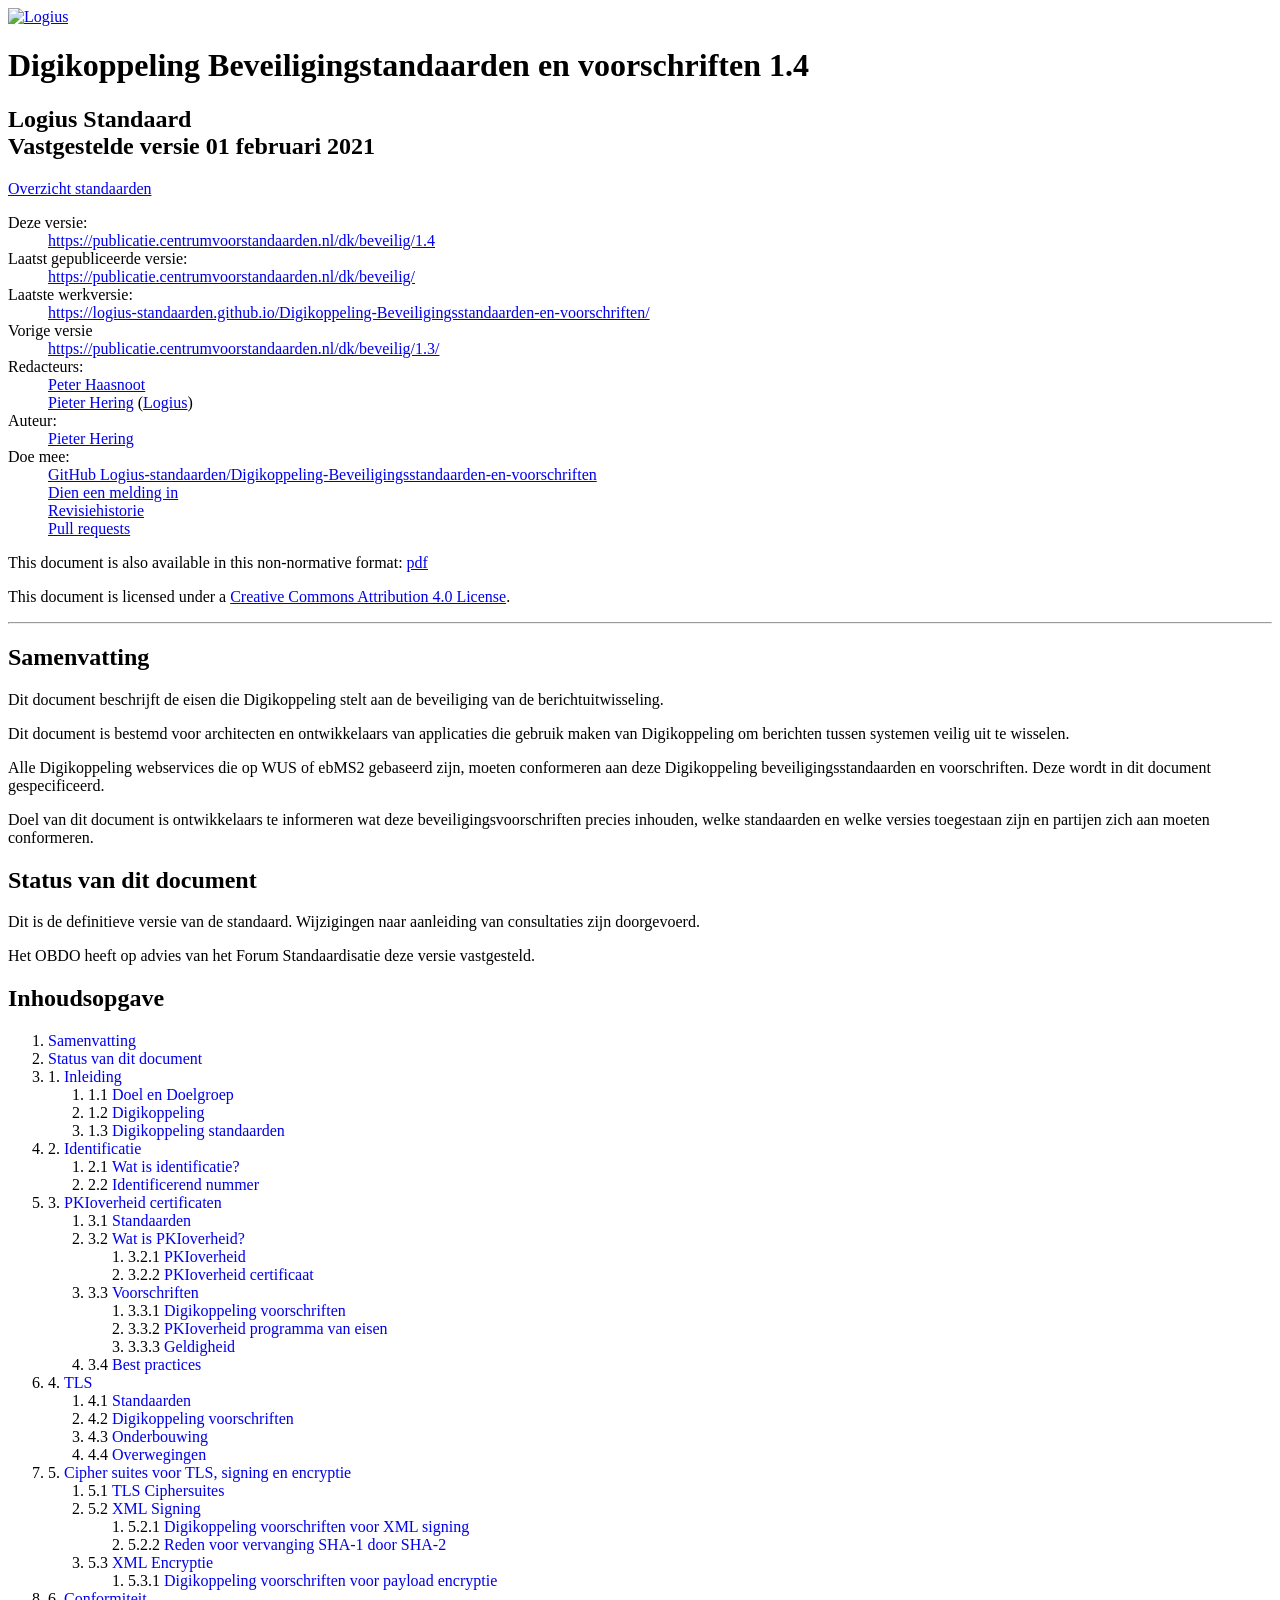
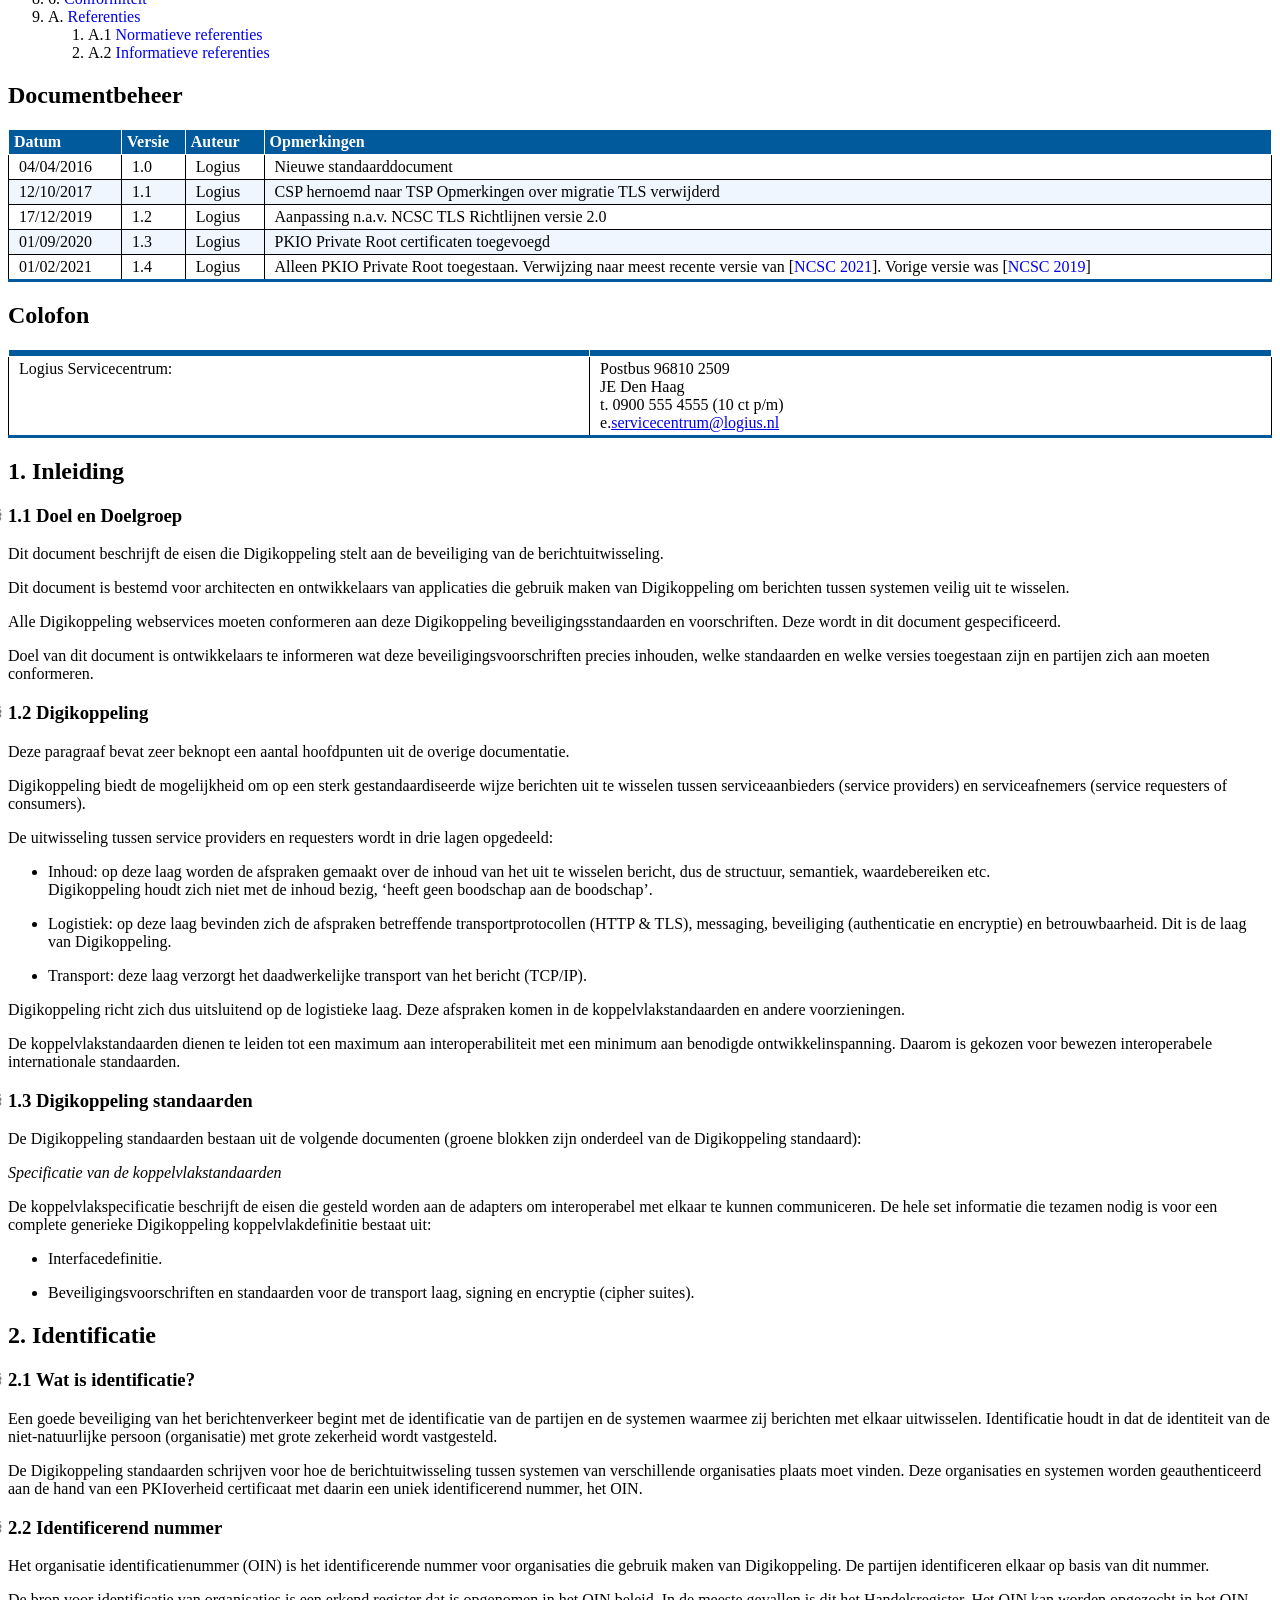
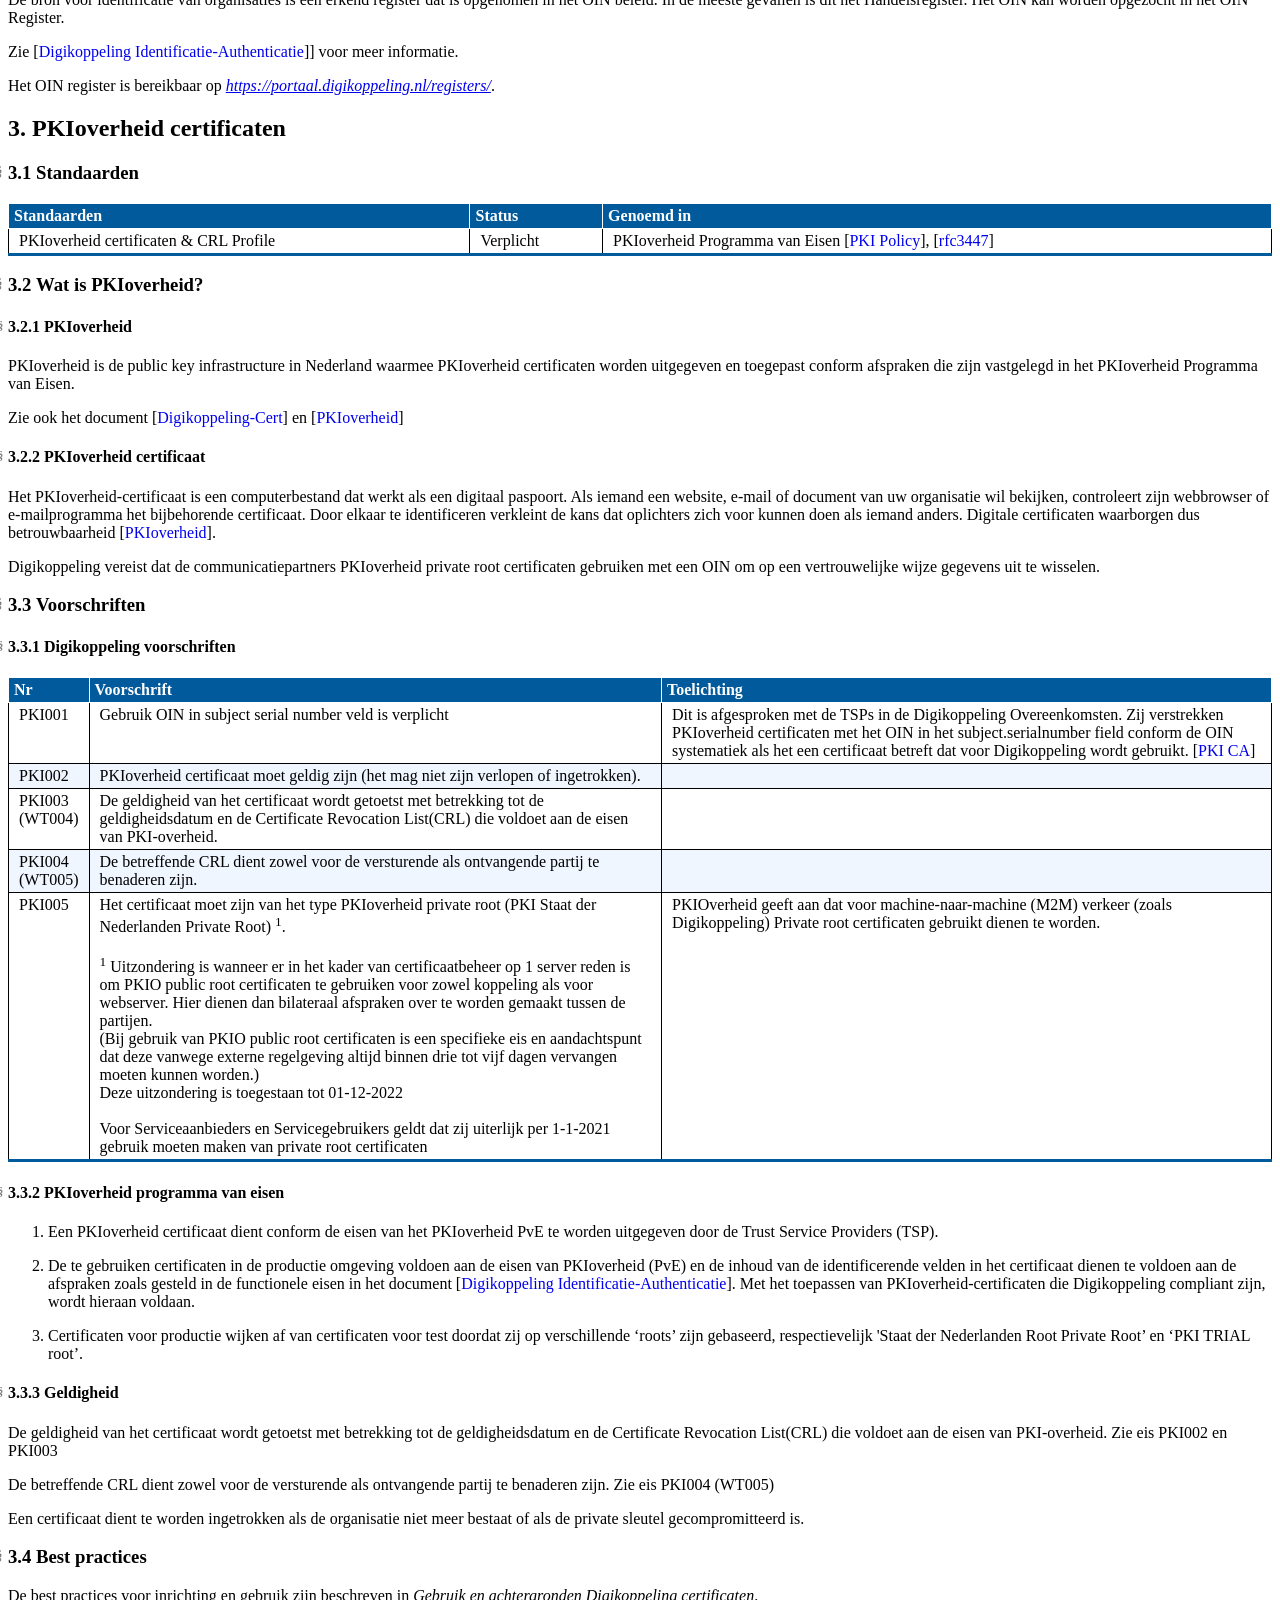
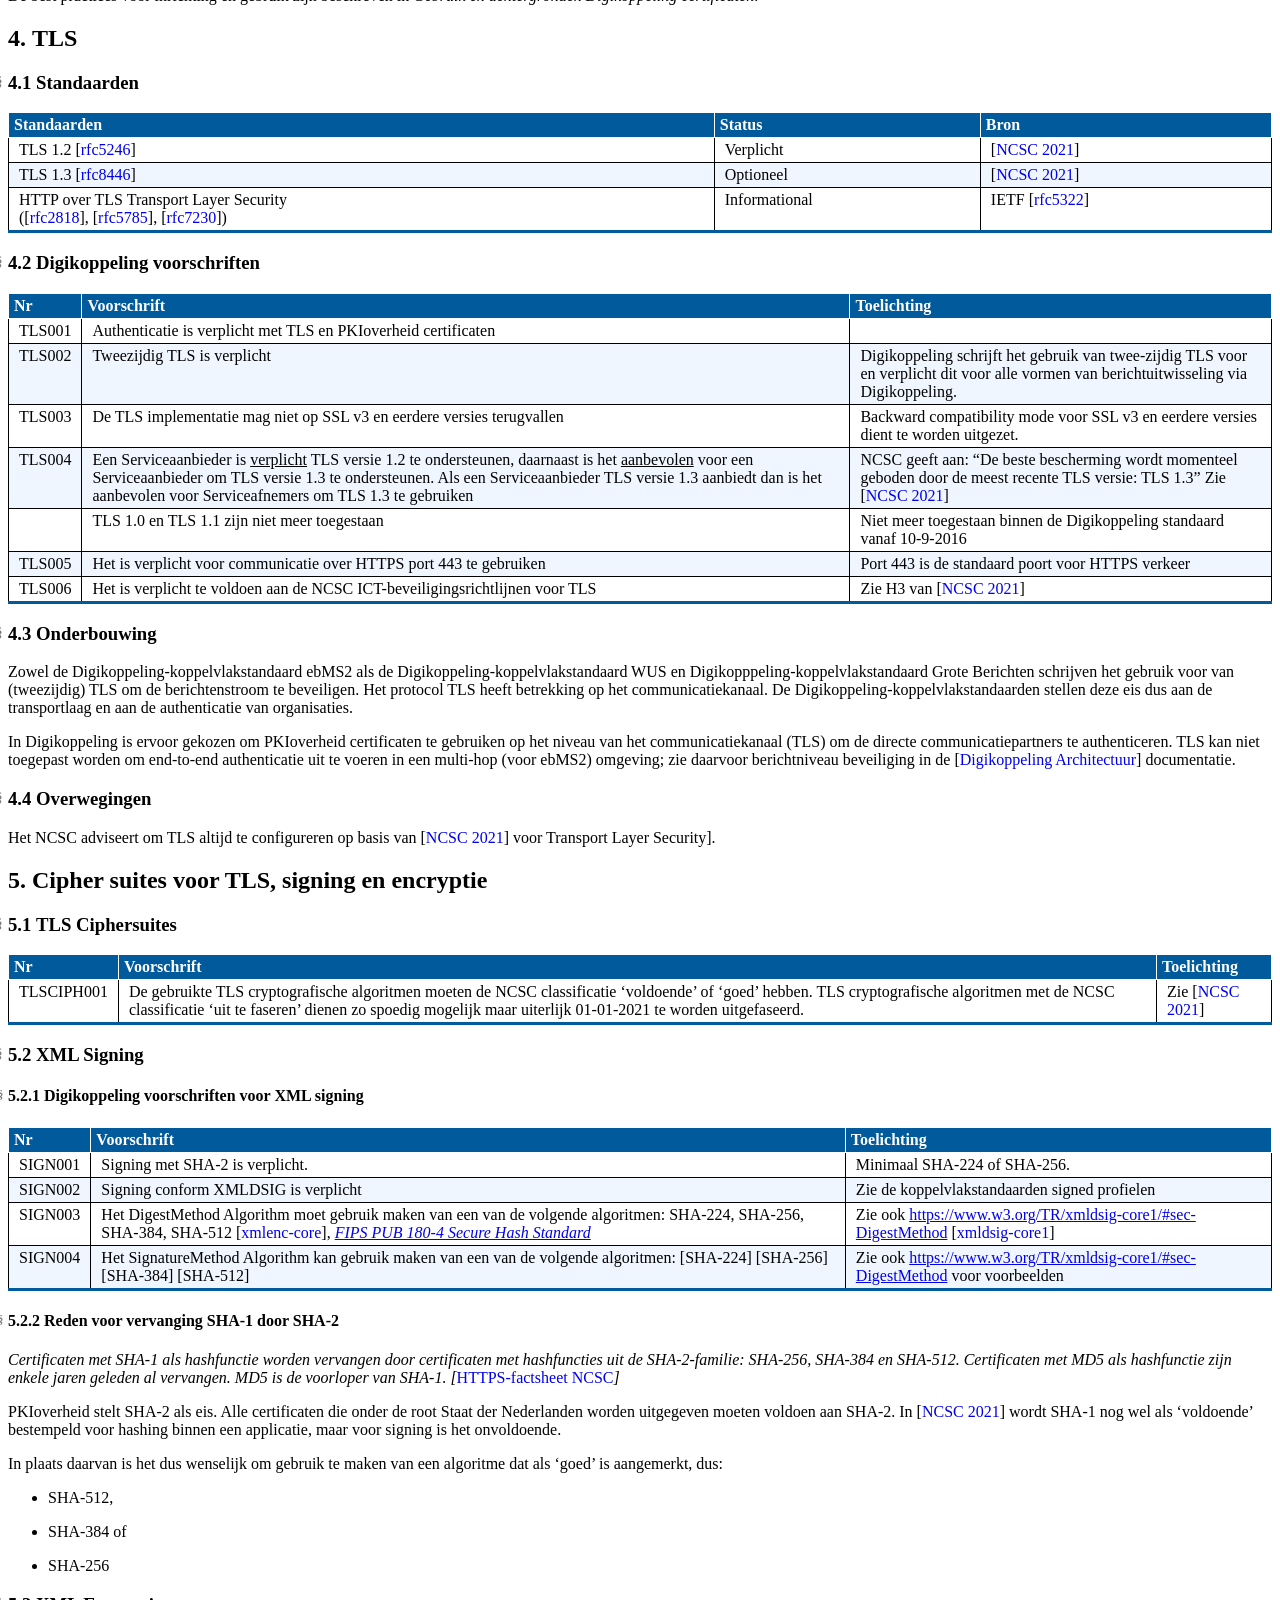
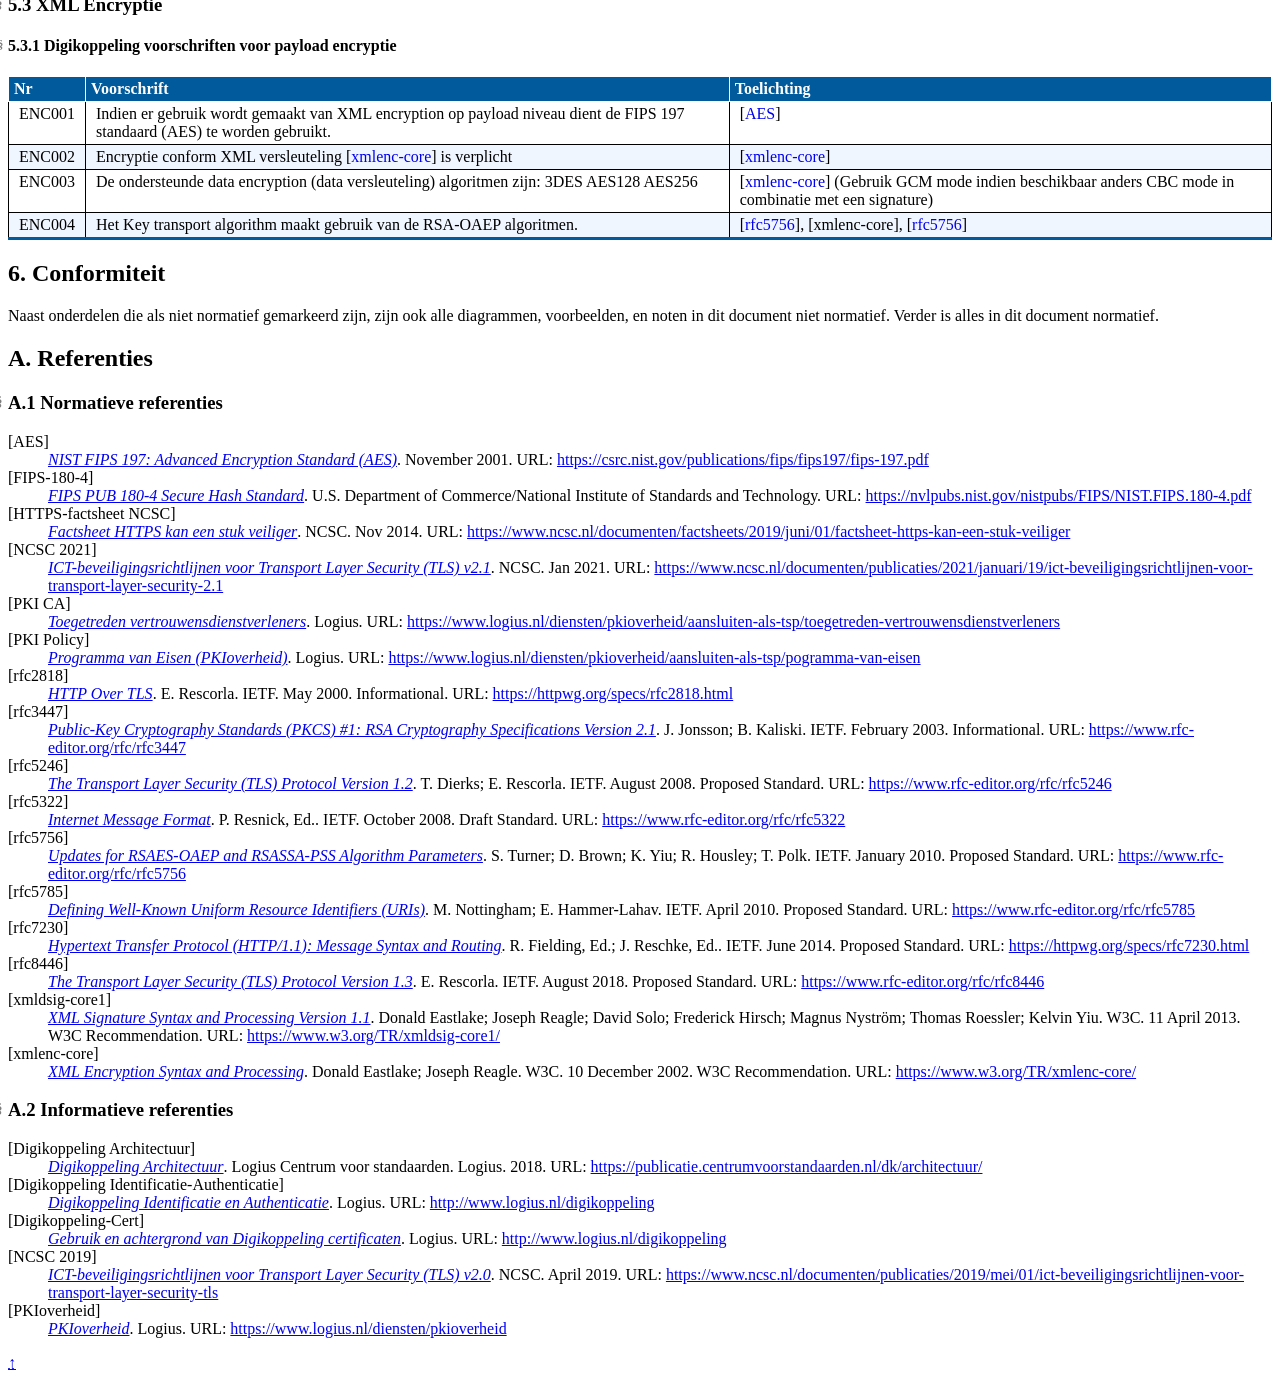
==== commit f9128b2d: "PR trigger Also ref to Digikoppeling Architectuur" ====
--- a/snapshot.html
+++ b/snapshot.html
@@ -1,7 +1,7 @@
 <!DOCTYPE html><html lang="nl"><head>
 <meta name="viewport" content="width=device-width, initial-scale=1, shrink-to-fit=no">
 <meta charset="utf-8">
-<meta name="generator" content="ReSpec 28.1.0 Logius profile 20220106">
+<meta name="generator" content="ReSpec 28.1.0 Logius profile 20220113">
 <style>
 dfn{cursor:pointer}
 .dfn-panel{position:absolute;z-index:35;min-width:300px;max-width:500px;padding:.5em .75em;margin-top:.6em;font:small Helvetica Neue,sans-serif,Droid Sans Fallback;background:#fff;color:#000;box-shadow:0 1em 3em -.4em rgba(0,0,0,.3),0 0 1px 1px rgba(0,0,0,.05);border-radius:2px}
@@ -172,12 +172,12 @@
       "publisher": "Nederlands Normalisatie-instituut"
     },
     "Digikoppeling Architectuur": {
-      "href": "https://centrumvoorstandaarden.github.io/Architectuur2.0-metRestfulAPI/static.html",
+      "href": "https://publicatie.centrumvoorstandaarden.nl/dk/architectuur/",
       "title": "Digikoppeling Architectuur",
       "authors": [
         "Logius Centrum voor standaarden"
       ],
-      "date": "december 2020",
+      "date": "2018",
       "publisher": "Logius",
       "id": "digikoppeling architectuur"
     },
@@ -617,7 +617,7 @@
     <dl class="bibliography"><dt id="bib-aes">[AES]</dt><dd><a href="https://csrc.nist.gov/publications/fips/fips197/fips-197.pdf"><cite>NIST FIPS 197: Advanced Encryption Standard (AES)</cite></a>. November 2001. URL: <a href="https://csrc.nist.gov/publications/fips/fips197/fips-197.pdf">https://csrc.nist.gov/publications/fips/fips197/fips-197.pdf</a></dd><dt id="bib-fips-180-4">[FIPS-180-4]</dt><dd><a href="https://nvlpubs.nist.gov/nistpubs/FIPS/NIST.FIPS.180-4.pdf"><cite>FIPS PUB 180-4 Secure Hash Standard</cite></a>.  U.S. Department of Commerce/National Institute of Standards and Technology. URL: <a href="https://nvlpubs.nist.gov/nistpubs/FIPS/NIST.FIPS.180-4.pdf">https://nvlpubs.nist.gov/nistpubs/FIPS/NIST.FIPS.180-4.pdf</a></dd><dt id="bib-https-factsheet ncsc">[HTTPS-factsheet NCSC]</dt><dd><a href="https://www.ncsc.nl/documenten/factsheets/2019/juni/01/factsheet-https-kan-een-stuk-veiliger"><cite>Factsheet HTTPS kan een stuk veiliger</cite></a>.  NCSC. Nov 2014. URL: <a href="https://www.ncsc.nl/documenten/factsheets/2019/juni/01/factsheet-https-kan-een-stuk-veiliger">https://www.ncsc.nl/documenten/factsheets/2019/juni/01/factsheet-https-kan-een-stuk-veiliger</a></dd><dt id="bib-ncsc 2021">[NCSC 2021]</dt><dd><a href="https://www.ncsc.nl/documenten/publicaties/2021/januari/19/ict-beveiligingsrichtlijnen-voor-transport-layer-security-2.1"><cite>ICT-beveiligingsrichtlijnen voor Transport Layer Security (TLS) v2.1</cite></a>.  NCSC. Jan 2021. URL: <a href="https://www.ncsc.nl/documenten/publicaties/2021/januari/19/ict-beveiligingsrichtlijnen-voor-transport-layer-security-2.1">https://www.ncsc.nl/documenten/publicaties/2021/januari/19/ict-beveiligingsrichtlijnen-voor-transport-layer-security-2.1</a></dd><dt id="bib-pki ca">[PKI CA]</dt><dd><a href="https://www.logius.nl/diensten/pkioverheid/aansluiten-als-tsp/toegetreden-vertrouwensdienstverleners"><cite>Toegetreden vertrouwensdienstverleners</cite></a>.  Logius. URL: <a href="https://www.logius.nl/diensten/pkioverheid/aansluiten-als-tsp/toegetreden-vertrouwensdienstverleners">https://www.logius.nl/diensten/pkioverheid/aansluiten-als-tsp/toegetreden-vertrouwensdienstverleners</a></dd><dt id="bib-pki policy">[PKI Policy]</dt><dd><a href="https://www.logius.nl/diensten/pkioverheid/aansluiten-als-tsp/pogramma-van-eisen"><cite>Programma van Eisen (PKIoverheid)</cite></a>.  Logius. URL: <a href="https://www.logius.nl/diensten/pkioverheid/aansluiten-als-tsp/pogramma-van-eisen">https://www.logius.nl/diensten/pkioverheid/aansluiten-als-tsp/pogramma-van-eisen</a></dd><dt id="bib-rfc2818">[rfc2818]</dt><dd><a href="https://httpwg.org/specs/rfc2818.html"><cite>HTTP Over TLS</cite></a>. E. Rescorla.  IETF. May 2000. Informational. URL: <a href="https://httpwg.org/specs/rfc2818.html">https://httpwg.org/specs/rfc2818.html</a></dd><dt id="bib-rfc3447">[rfc3447]</dt><dd><a href="https://www.rfc-editor.org/rfc/rfc3447"><cite>Public-Key Cryptography Standards (PKCS) #1: RSA Cryptography Specifications Version 2.1</cite></a>. J. Jonsson; B. Kaliski.  IETF. February 2003. Informational. URL: <a href="https://www.rfc-editor.org/rfc/rfc3447">https://www.rfc-editor.org/rfc/rfc3447</a></dd><dt id="bib-rfc5246">[rfc5246]</dt><dd><a href="https://www.rfc-editor.org/rfc/rfc5246"><cite>The Transport Layer Security (TLS) Protocol Version 1.2</cite></a>. T. Dierks; E. Rescorla.  IETF. August 2008. Proposed Standard. URL: <a href="https://www.rfc-editor.org/rfc/rfc5246">https://www.rfc-editor.org/rfc/rfc5246</a></dd><dt id="bib-rfc5322">[rfc5322]</dt><dd><a href="https://www.rfc-editor.org/rfc/rfc5322"><cite>Internet Message Format</cite></a>. P. Resnick, Ed..  IETF. October 2008. Draft Standard. URL: <a href="https://www.rfc-editor.org/rfc/rfc5322">https://www.rfc-editor.org/rfc/rfc5322</a></dd><dt id="bib-rfc5756">[rfc5756]</dt><dd><a href="https://www.rfc-editor.org/rfc/rfc5756"><cite>Updates for RSAES-OAEP and RSASSA-PSS Algorithm Parameters</cite></a>. S. Turner; D. Brown; K. Yiu; R. Housley; T. Polk.  IETF. January 2010. Proposed Standard. URL: <a href="https://www.rfc-editor.org/rfc/rfc5756">https://www.rfc-editor.org/rfc/rfc5756</a></dd><dt id="bib-rfc5785">[rfc5785]</dt><dd><a href="https://www.rfc-editor.org/rfc/rfc5785"><cite>Defining Well-Known Uniform Resource Identifiers (URIs)</cite></a>. M. Nottingham; E. Hammer-Lahav.  IETF. April 2010. Proposed Standard. URL: <a href="https://www.rfc-editor.org/rfc/rfc5785">https://www.rfc-editor.org/rfc/rfc5785</a></dd><dt id="bib-rfc7230">[rfc7230]</dt><dd><a href="https://httpwg.org/specs/rfc7230.html"><cite>Hypertext Transfer Protocol (HTTP/1.1): Message Syntax and Routing</cite></a>. R. Fielding, Ed.; J. Reschke, Ed..  IETF. June 2014. Proposed Standard. URL: <a href="https://httpwg.org/specs/rfc7230.html">https://httpwg.org/specs/rfc7230.html</a></dd><dt id="bib-rfc8446">[rfc8446]</dt><dd><a href="https://www.rfc-editor.org/rfc/rfc8446"><cite>The Transport Layer Security (TLS) Protocol Version 1.3</cite></a>. E. Rescorla.  IETF. August 2018. Proposed Standard. URL: <a href="https://www.rfc-editor.org/rfc/rfc8446">https://www.rfc-editor.org/rfc/rfc8446</a></dd><dt id="bib-xmldsig-core1">[xmldsig-core1]</dt><dd><a href="https://www.w3.org/TR/xmldsig-core1/"><cite>XML Signature Syntax and Processing Version 1.1</cite></a>. Donald Eastlake; Joseph Reagle; David Solo; Frederick Hirsch; Magnus Nyström; Thomas Roessler; Kelvin Yiu.  W3C. 11 April 2013. W3C Recommendation. URL: <a href="https://www.w3.org/TR/xmldsig-core1/">https://www.w3.org/TR/xmldsig-core1/</a></dd><dt id="bib-xmlenc-core">[xmlenc-core]</dt><dd><a href="https://www.w3.org/TR/xmlenc-core/"><cite>XML Encryption Syntax and Processing</cite></a>. Donald Eastlake; Joseph Reagle.  W3C. 10 December 2002. W3C Recommendation. URL: <a href="https://www.w3.org/TR/xmlenc-core/">https://www.w3.org/TR/xmlenc-core/</a></dd></dl>
   </section><section id="informatieve-referenties">
     <h3 id="a-2-informatieve-referenties"><bdi class="secno">A.2 </bdi>Informatieve referenties<a class="self-link" href="#informatieve-referenties" aria-label="Permalink for Appendix A.2"></a></h3>
-    <dl class="bibliography"><dt id="bib-digikoppeling architectuur">[Digikoppeling Architectuur]</dt><dd><a href="https://centrumvoorstandaarden.github.io/Architectuur2.0-metRestfulAPI/static.html"><cite>Digikoppeling Architectuur</cite></a>. Logius Centrum voor standaarden.  Logius. december 2020. URL: <a href="https://centrumvoorstandaarden.github.io/Architectuur2.0-metRestfulAPI/static.html">https://centrumvoorstandaarden.github.io/Architectuur2.0-metRestfulAPI/static.html</a></dd><dt id="bib-digikoppeling identificatie-authenticatie">[Digikoppeling Identificatie-Authenticatie]</dt><dd><a href="http://www.logius.nl/digikoppeling"><cite>Digikoppeling Identificatie en Authenticatie</cite></a>.  Logius. URL: <a href="http://www.logius.nl/digikoppeling">http://www.logius.nl/digikoppeling</a></dd><dt id="bib-digikoppeling-cert">[Digikoppeling-Cert]</dt><dd><a href="http://www.logius.nl/digikoppeling"><cite>Gebruik en achtergrond van Digikoppeling certificaten</cite></a>.  Logius. URL: <a href="http://www.logius.nl/digikoppeling">http://www.logius.nl/digikoppeling</a></dd><dt id="bib-ncsc 2019">[NCSC 2019]</dt><dd><a href="https://www.ncsc.nl/documenten/publicaties/2019/mei/01/ict-beveiligingsrichtlijnen-voor-transport-layer-security-tls"><cite>ICT-beveiligingsrichtlijnen voor Transport Layer Security (TLS) v2.0</cite></a>.  NCSC. April 2019. URL: <a href="https://www.ncsc.nl/documenten/publicaties/2019/mei/01/ict-beveiligingsrichtlijnen-voor-transport-layer-security-tls">https://www.ncsc.nl/documenten/publicaties/2019/mei/01/ict-beveiligingsrichtlijnen-voor-transport-layer-security-tls</a></dd><dt id="bib-pkioverheid">[PKIoverheid]</dt><dd><a href="https://www.logius.nl/diensten/pkioverheid"><cite>PKIoverheid</cite></a>.  Logius. URL: <a href="https://www.logius.nl/diensten/pkioverheid">https://www.logius.nl/diensten/pkioverheid</a></dd></dl>
+    <dl class="bibliography"><dt id="bib-digikoppeling architectuur">[Digikoppeling Architectuur]</dt><dd><a href="https://publicatie.centrumvoorstandaarden.nl/dk/architectuur/"><cite>Digikoppeling Architectuur</cite></a>. Logius Centrum voor standaarden.  Logius. 2018. URL: <a href="https://publicatie.centrumvoorstandaarden.nl/dk/architectuur/">https://publicatie.centrumvoorstandaarden.nl/dk/architectuur/</a></dd><dt id="bib-digikoppeling identificatie-authenticatie">[Digikoppeling Identificatie-Authenticatie]</dt><dd><a href="http://www.logius.nl/digikoppeling"><cite>Digikoppeling Identificatie en Authenticatie</cite></a>.  Logius. URL: <a href="http://www.logius.nl/digikoppeling">http://www.logius.nl/digikoppeling</a></dd><dt id="bib-digikoppeling-cert">[Digikoppeling-Cert]</dt><dd><a href="http://www.logius.nl/digikoppeling"><cite>Gebruik en achtergrond van Digikoppeling certificaten</cite></a>.  Logius. URL: <a href="http://www.logius.nl/digikoppeling">http://www.logius.nl/digikoppeling</a></dd><dt id="bib-ncsc 2019">[NCSC 2019]</dt><dd><a href="https://www.ncsc.nl/documenten/publicaties/2019/mei/01/ict-beveiligingsrichtlijnen-voor-transport-layer-security-tls"><cite>ICT-beveiligingsrichtlijnen voor Transport Layer Security (TLS) v2.0</cite></a>.  NCSC. April 2019. URL: <a href="https://www.ncsc.nl/documenten/publicaties/2019/mei/01/ict-beveiligingsrichtlijnen-voor-transport-layer-security-tls">https://www.ncsc.nl/documenten/publicaties/2019/mei/01/ict-beveiligingsrichtlijnen-voor-transport-layer-security-tls</a></dd><dt id="bib-pkioverheid">[PKIoverheid]</dt><dd><a href="https://www.logius.nl/diensten/pkioverheid"><cite>PKIoverheid</cite></a>.  Logius. URL: <a href="https://www.logius.nl/diensten/pkioverheid">https://www.logius.nl/diensten/pkioverheid</a></dd></dl>
   </section></section><p role="navigation" id="back-to-top">
     <a href="#title"><abbr title="Back to Top">↑</abbr></a>
   </p><script id="respec-dfn-panel">(() => {
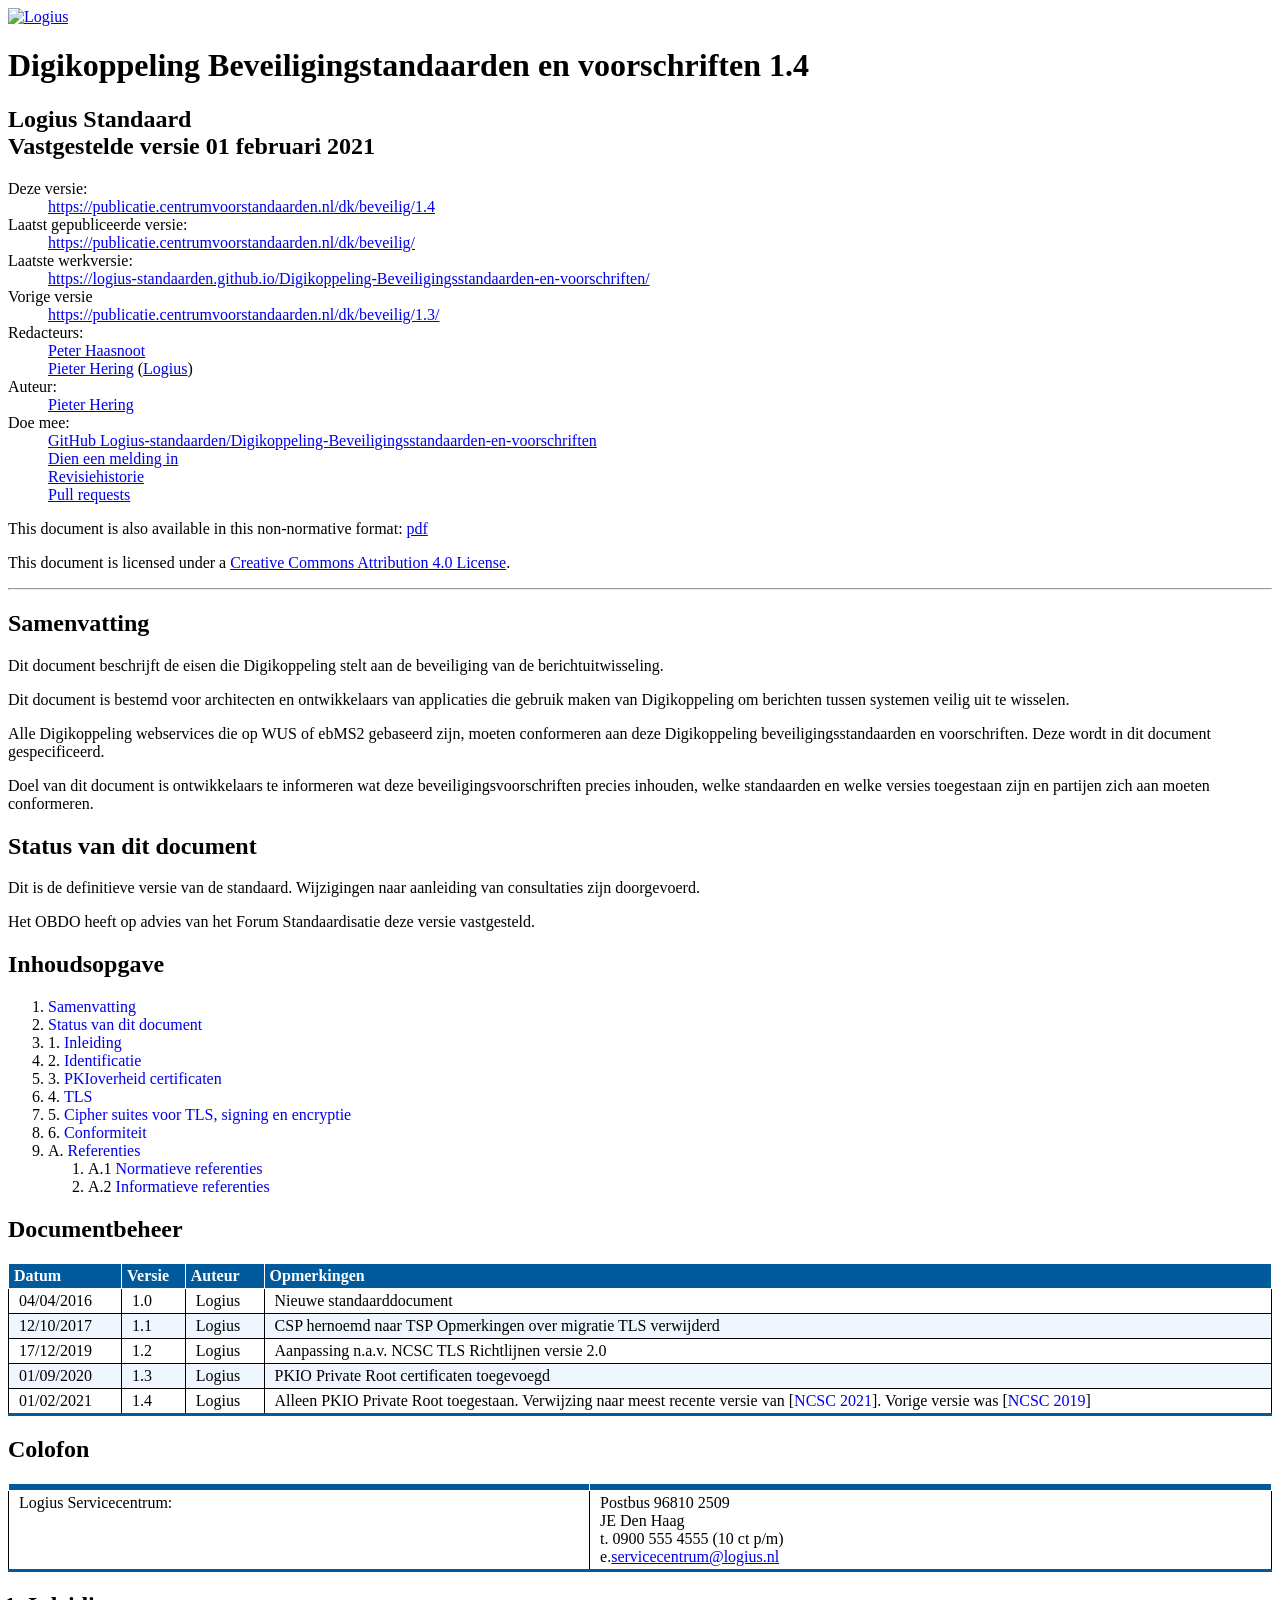
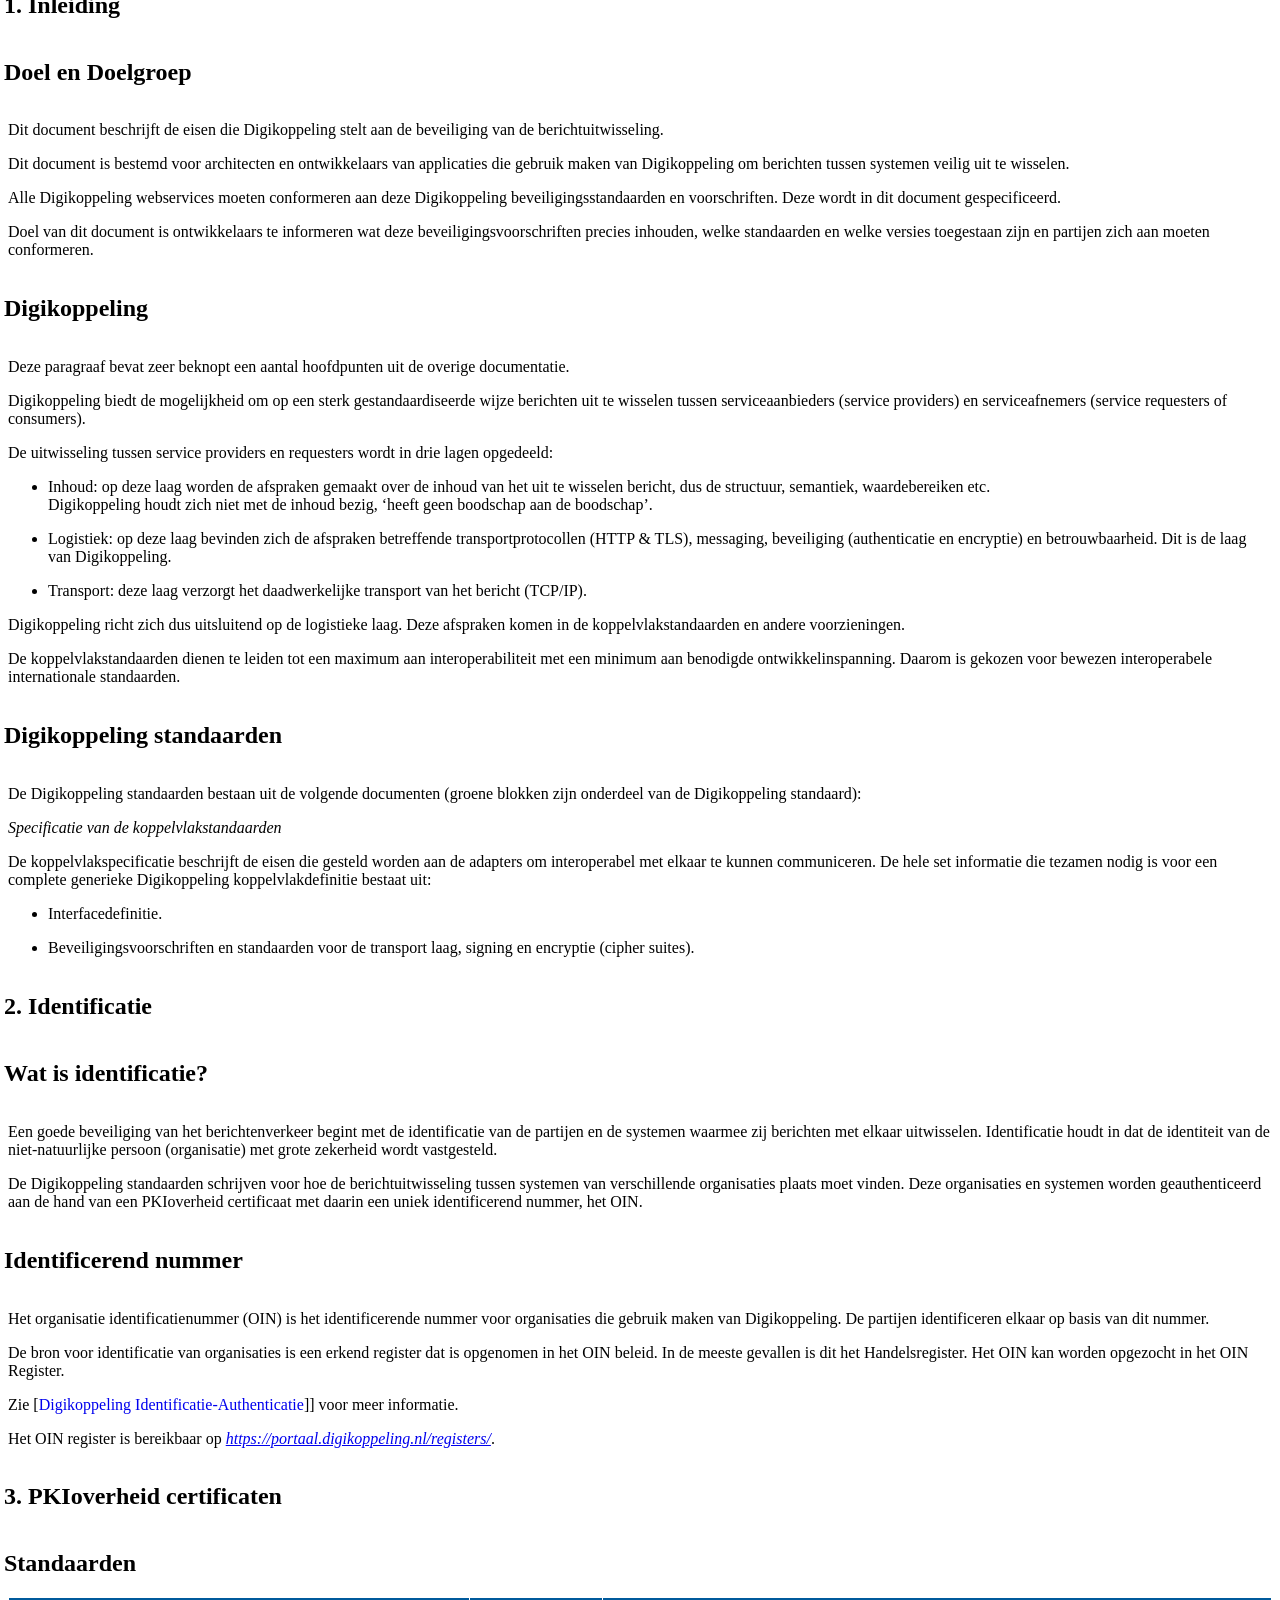
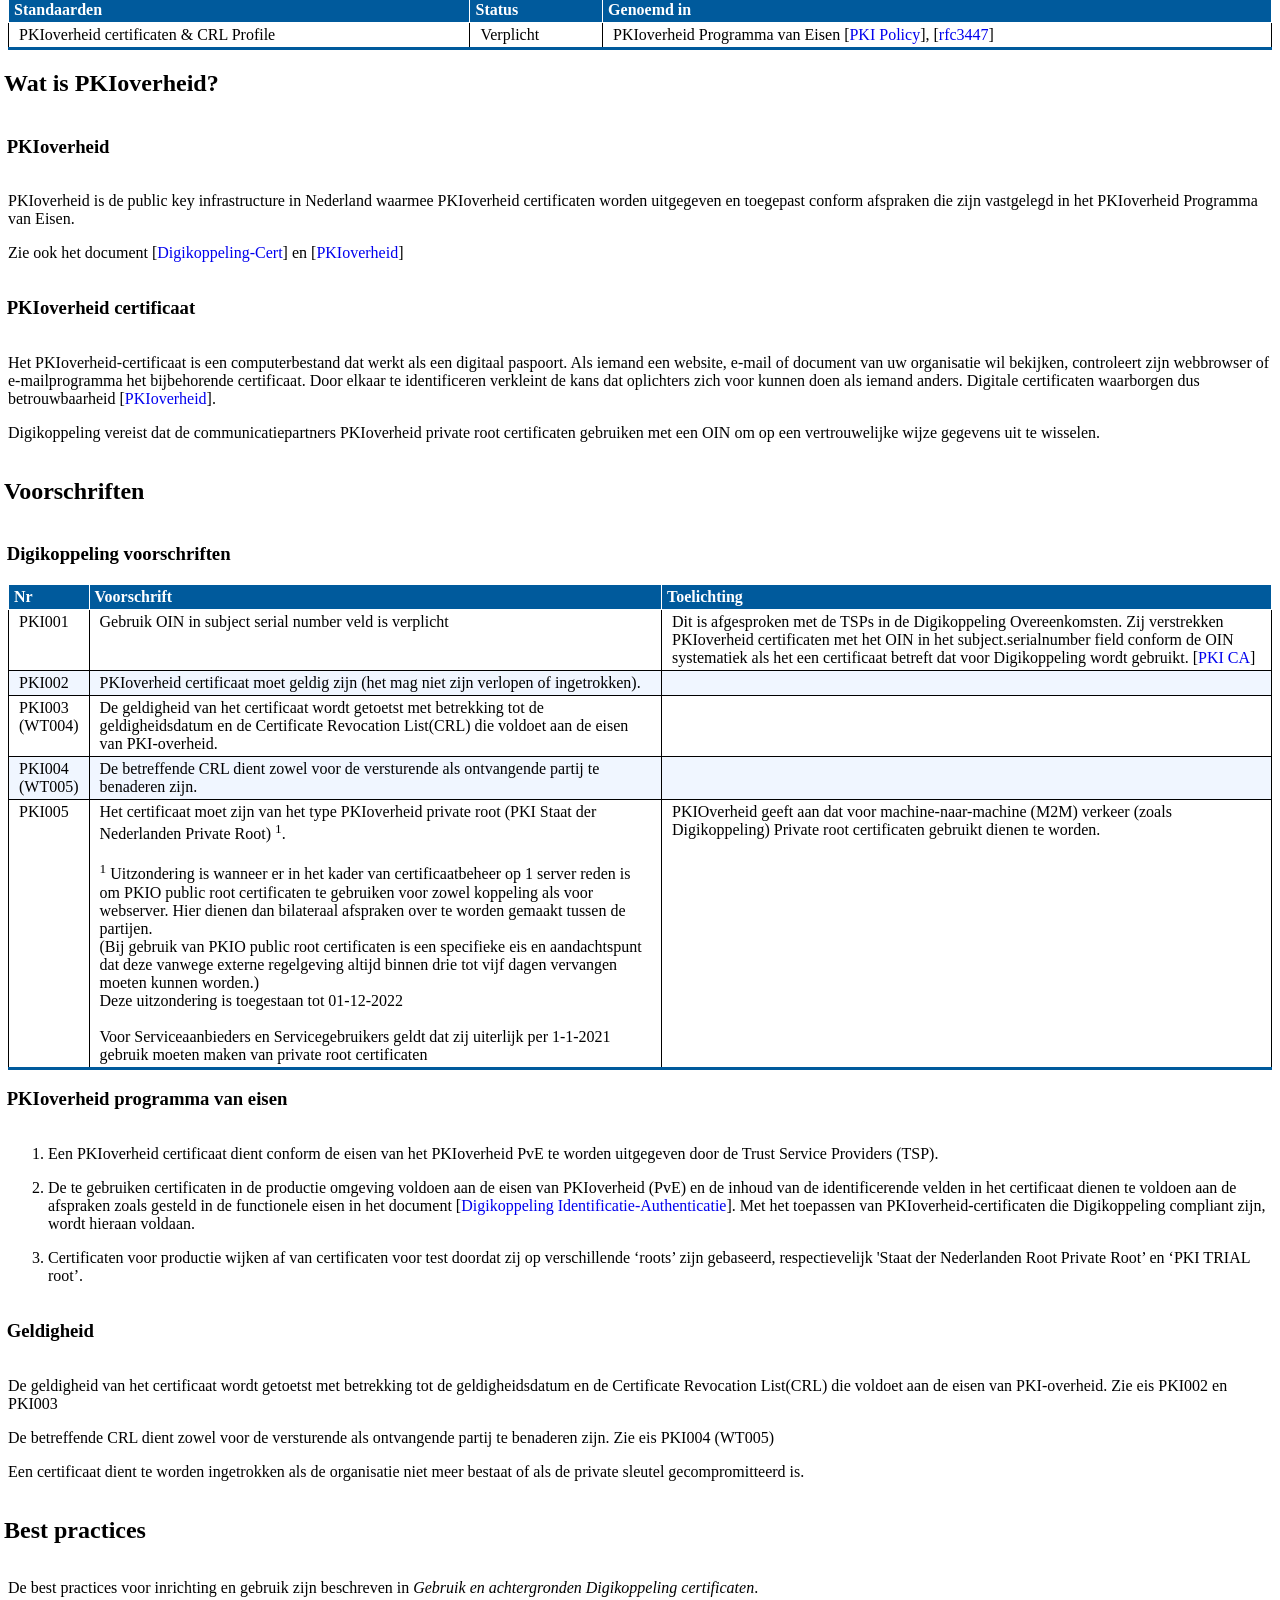
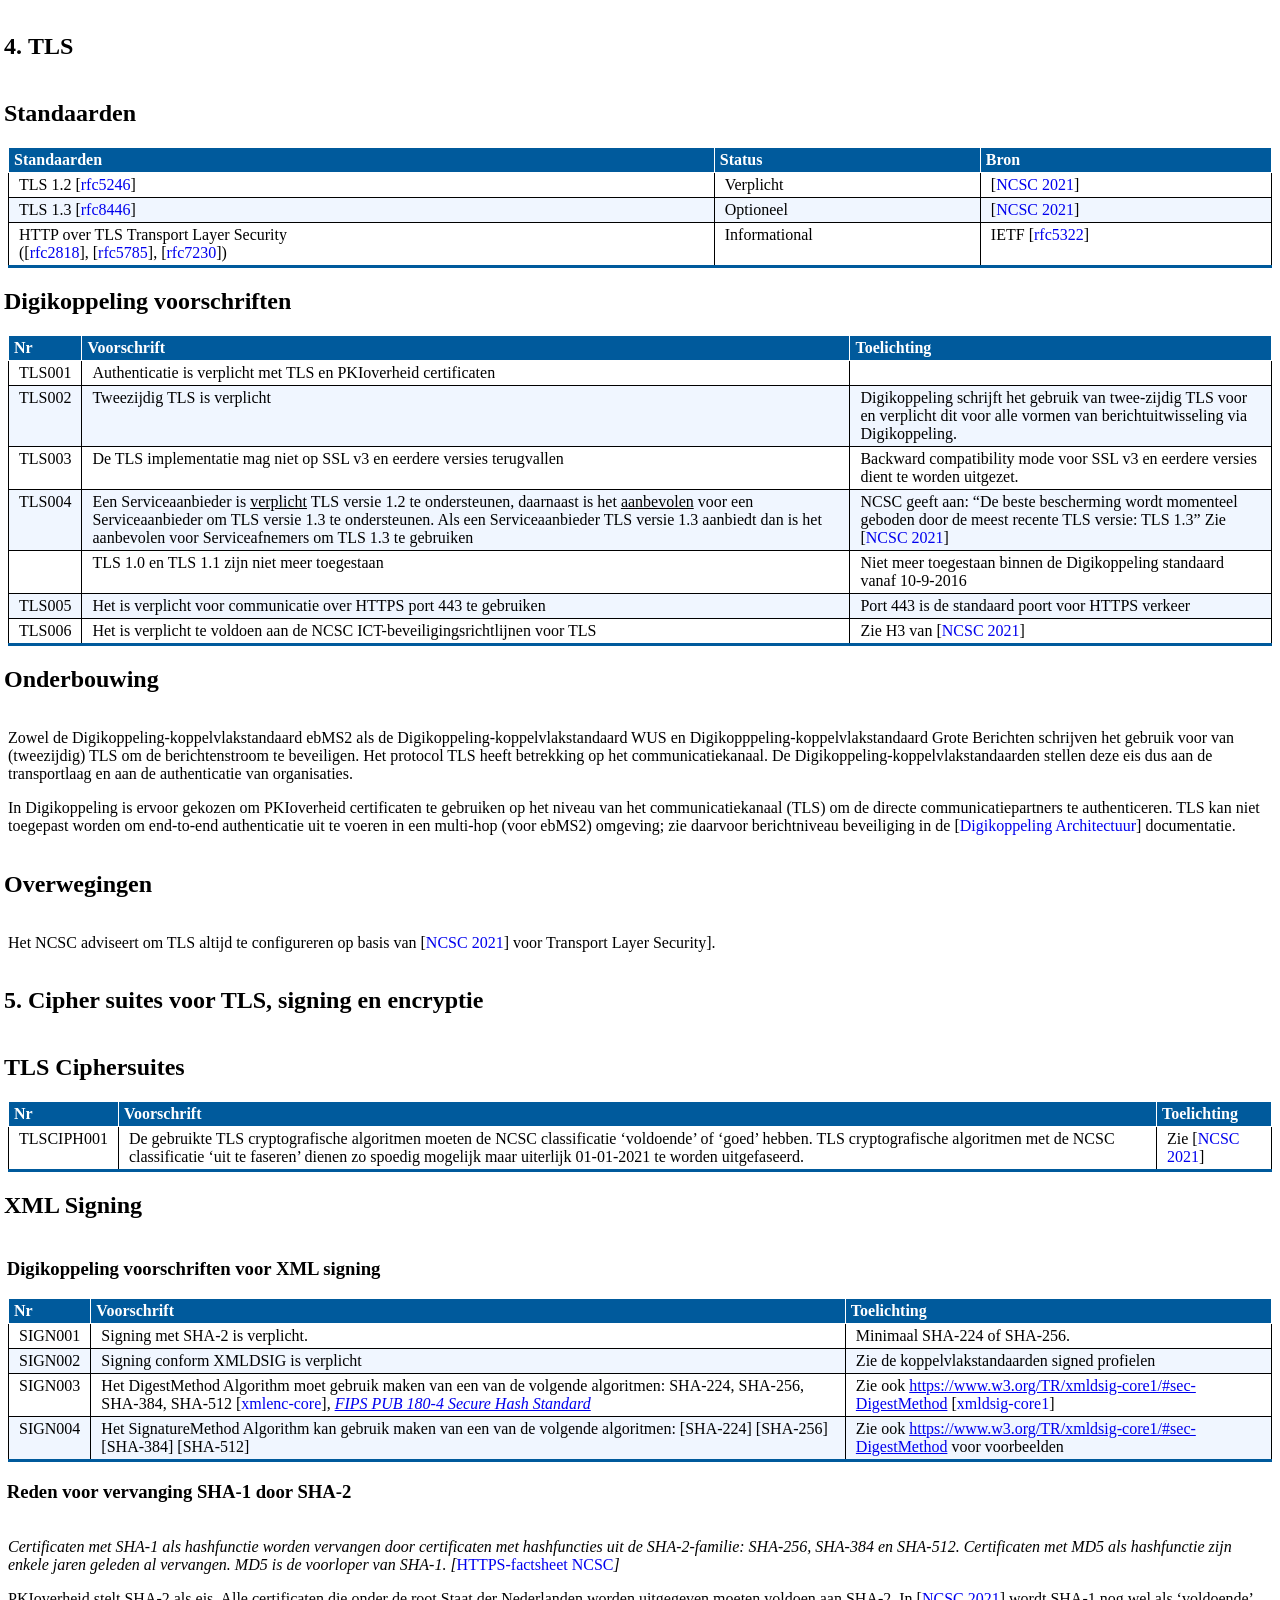
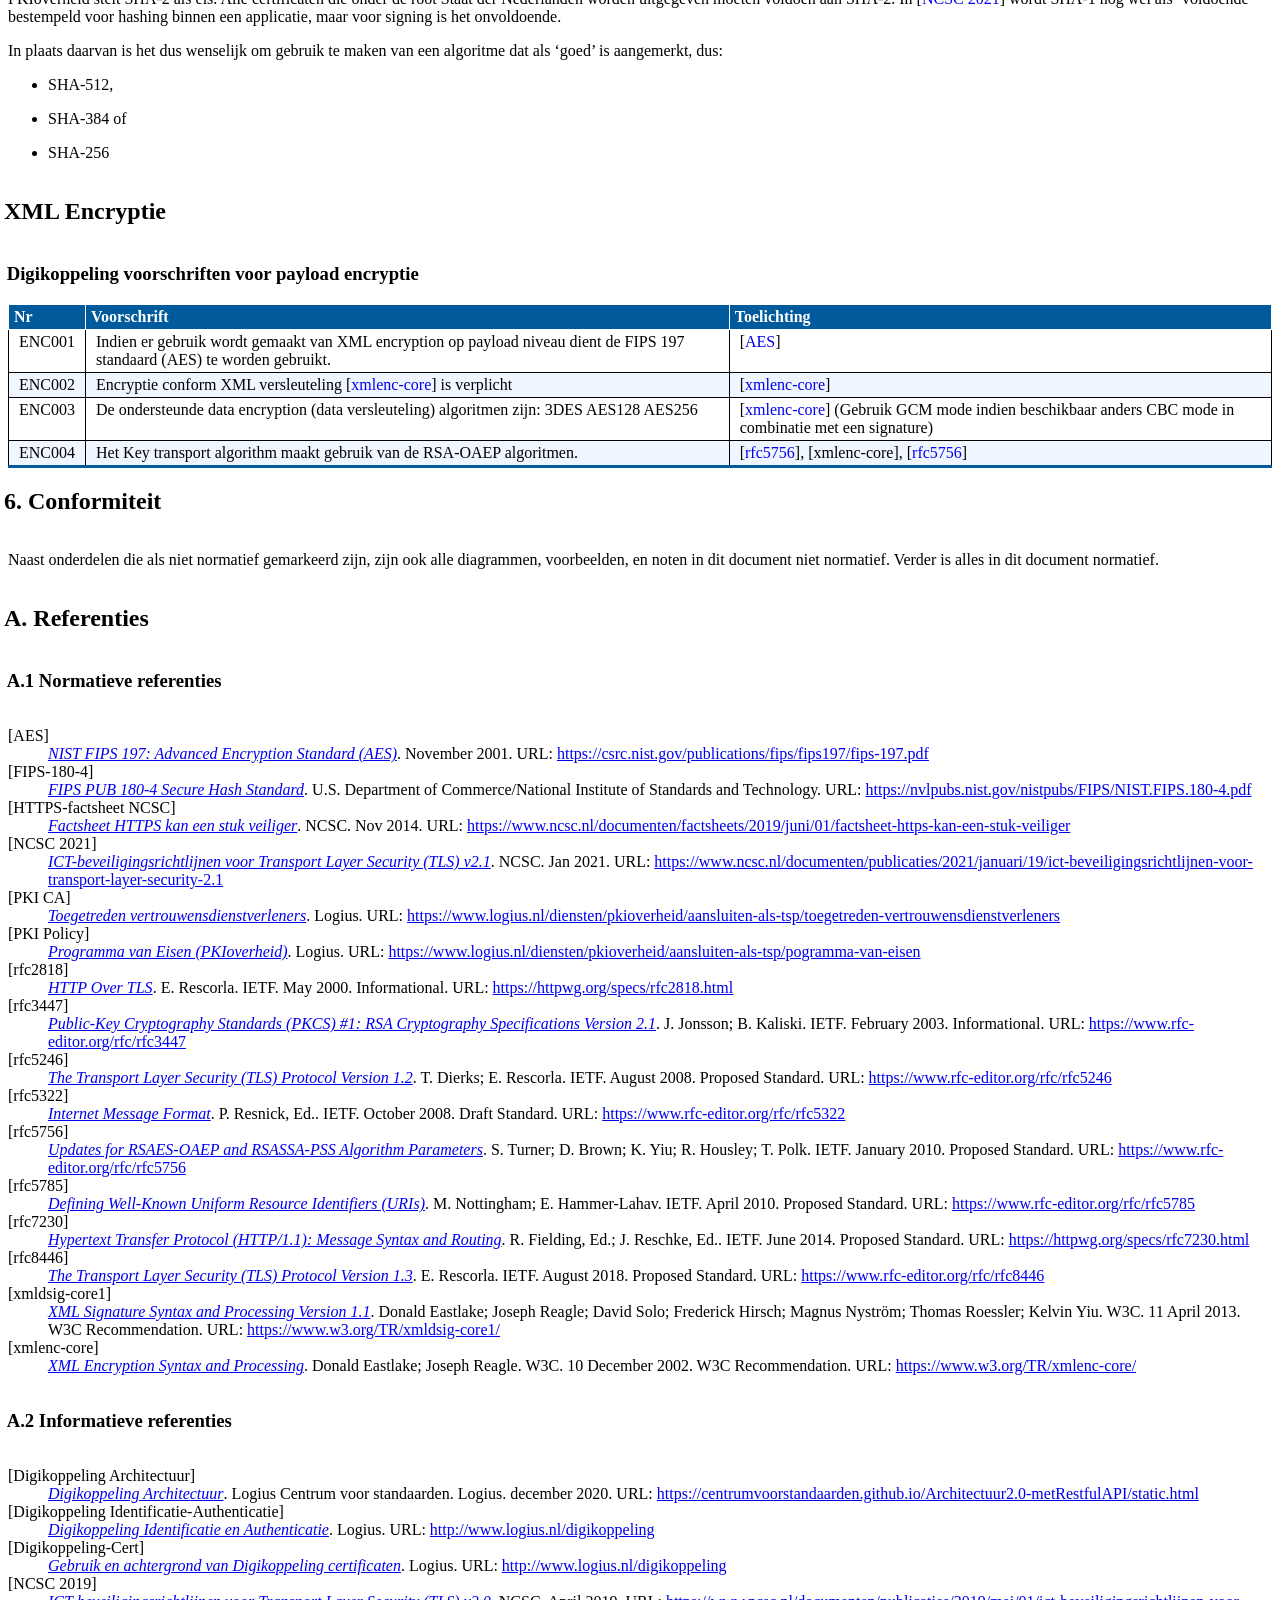
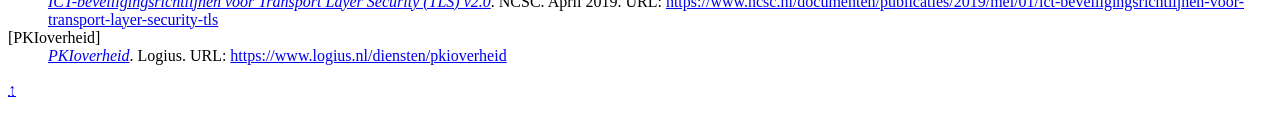
==== commit a5a3189b: "snapshot" ====
--- a/snapshot.html
+++ b/snapshot.html
@@ -1,10 +1,10 @@
 <!DOCTYPE html><html lang="nl"><head>
 <meta name="viewport" content="width=device-width, initial-scale=1, shrink-to-fit=no">
 <meta charset="utf-8">
-<meta name="generator" content="ReSpec 28.1.0 Logius profile 20220113">
+<meta name="generator" content="ReSpec 32.1.10 Logius profile 20220628">
 <style>
 dfn{cursor:pointer}
-.dfn-panel{position:absolute;z-index:35;min-width:300px;max-width:500px;padding:.5em .75em;margin-top:.6em;font:small Helvetica Neue,sans-serif,Droid Sans Fallback;background:#fff;color:#000;box-shadow:0 1em 3em -.4em rgba(0,0,0,.3),0 0 1px 1px rgba(0,0,0,.05);border-radius:2px}
+.dfn-panel{position:absolute;z-index:35;min-width:300px;max-width:500px;padding:.5em .75em;margin-top:.6em;font-family:"Helvetica Neue",sans-serif;font-size:small;background:#fff;color:#000;box-shadow:0 1em 3em -.4em rgba(0,0,0,.3),0 0 1px 1px rgba(0,0,0,.05);border-radius:2px}
 .dfn-panel:not(.docked)>.caret{position:absolute;top:-9px}
 .dfn-panel:not(.docked)>.caret::after,.dfn-panel:not(.docked)>.caret::before{content:"";position:absolute;border:10px solid transparent;border-top:0;border-bottom:10px solid #fff;top:0}
 .dfn-panel:not(.docked)>.caret::before{border-bottom:9px solid #a2a9b1}
@@ -80,14 +80,16 @@
 details.respec-tests-details[open]>summary{border-bottom:thin solid #cad3e2;padding-left:1em;margin-bottom:1em;line-height:2em}
 details.respec-tests-details>ul{width:100%;margin-top:-.3em}
 details.respec-tests-details>li{padding-left:1em}
-a[href].self-link:hover{opacity:1;text-decoration:none;background-color:transparent}
-h2,h3,h4,h5,h6{position:relative}
+.self-link:hover{opacity:1;text-decoration:none;background-color:transparent}
 aside.example .marker>a.self-link{color:inherit}
-:is(h2,h3,h4,h5,h6)>a.self-link{border:none;color:inherit;font-size:83%;height:2em;left:-1.6em;opacity:.5;position:absolute;text-align:center;text-decoration:none;top:0;transition:opacity .2s;width:2em}
-:is(h2,h3,h4,h5,h6)>a.self-link::before{content:"§";display:block}
+.header-wrapper{display:flex;align-items:baseline}
+:is(h2,h3,h4,h5,h6):not(#toc>h2,#abstract>h2,#sotd>h2,.head>h2){position:relative;left:-.5em}
+:is(h2,h3,h4,h5,h6):not(#toch2)+a.self-link{color:inherit;order:-1;position:relative;left:-1.1em;font-size:1rem;opacity:.5}
+:is(h2,h3,h4,h5,h6)+a.self-link::before{content:"§";text-decoration:none;color:var(--heading-text)}
+:is(h2,h3)+a.self-link{top:-.2em}
+:is(h4,h5,h6)+a.self-link::before{color:#000}
 @media (max-width:767px){
 dd{margin-left:0}
-:is(h2,h3,h4,h5,h6)>a.self-link{left:auto;top:auto}
 }
 @media print{
 .removeOnSave{display:none}
@@ -145,7 +147,7 @@
   "nl_addReleaseTagTitle": true,
   "nl_markdownSplitH1sections": true,
   "nl_github": {
-    "revision": "https://github.com/Logius-standaarden/Digikoppeling-Beveiligingsstandaarden-en-voorschriften/commits/"
+    "revision": "https://github.com/Logius-standaarden/Digikoppeling-Beveiligingsstandaarden-en-voorschriften/commits"
   },
   "nl_organisationName": "Logius",
   "nl_organisationPrefix": "LS-",
@@ -172,12 +174,12 @@
       "publisher": "Nederlands Normalisatie-instituut"
     },
     "Digikoppeling Architectuur": {
-      "href": "https://publicatie.centrumvoorstandaarden.nl/dk/architectuur/",
+      "href": "https://centrumvoorstandaarden.github.io/Architectuur2.0-metRestfulAPI/static.html",
       "title": "Digikoppeling Architectuur",
       "authors": [
         "Logius Centrum voor standaarden"
       ],
-      "date": "2018",
+      "date": "december 2020",
       "publisher": "Logius",
       "id": "digikoppeling architectuur"
     },
@@ -268,7 +270,6 @@
       Vastgestelde versie
       <time class="dt-published" datetime="2021-02-01">01 februari 2021</time>
     </h2>
-	<a lang="nl" href="https://publicatie.centrumvoorstandaarden.nl/">Overzicht standaarden</a>
     <dl>
       <dt>Deze versie:</dt><dd class="status">
               <a class="u-url status" href="https://publicatie.centrumvoorstandaarden.nl/dk/beveilig/1.4">https://publicatie.centrumvoorstandaarden.nl/dk/beveilig/1.4</a>
@@ -313,7 +314,7 @@
         </p>
     <hr title="Separator for header">
   </div>
-  <section id="abstract" class="introductory"><h2 id="samenvatting">Samenvatting<a class="self-link" href="#abstract" aria-label="Permalink for Section"></a></h2><p>Dit document beschrijft de eisen die Digikoppeling stelt aan de beveiliging van de berichtuitwisseling.</p>
+  <section id="abstract" class="introductory"><h2>Samenvatting</h2><p>Dit document beschrijft de eisen die Digikoppeling stelt aan de beveiliging van de berichtuitwisseling.</p>
 
 <p>Dit document is bestemd voor architecten en ontwikkelaars van applicaties die gebruik maken van Digikoppeling om
     berichten tussen systemen veilig uit te wisselen.</p>
@@ -323,8 +324,9 @@
 
 <p>Doel van dit document is ontwikkelaars te informeren wat deze beveiligingsvoorschriften precies inhouden, welke
     standaarden en welke versies toegestaan zijn en partijen zich aan moeten conformeren.</p></section>
-  <section id="sotd" class="introductory"><h2 id="status-van-dit-document">Status van dit document<a class="self-link" href="#sotd" aria-label="Permalink for Section"></a></h2>Dit is de definitieve versie van de  standaard. Wijzigingen naar aanleiding van consultaties zijn doorgevoerd.<p>Het OBDO heeft op advies van het Forum Standaardisatie deze versie vastgesteld.</p></section><nav id="toc"><h2 class="introductory" id="inhoudsopgave">Inhoudsopgave</h2><ol class="toc"><li class="tocline"><a class="tocxref" href="#abstract">Samenvatting</a></li><li class="tocline"><a class="tocxref" href="#sotd">Status van dit document</a></li><li class="tocline"><a class="tocxref" href="#inleiding"><bdi class="secno">1. </bdi>Inleiding</a><ol class="toc"><li class="tocline"><a class="tocxref" href="#doel-en-doelgroep"><bdi class="secno">1.1 </bdi>Doel en Doelgroep</a></li><li class="tocline"><a class="tocxref" href="#digikoppeling"><bdi class="secno">1.2 </bdi>Digikoppeling</a></li><li class="tocline"><a class="tocxref" href="#digikoppeling-standaarden"><bdi class="secno">1.3 </bdi>Digikoppeling standaarden</a></li></ol></li><li class="tocline"><a class="tocxref" href="#identificatie"><bdi class="secno">2. </bdi>Identificatie</a><ol class="toc"><li class="tocline"><a class="tocxref" href="#wat-is-identificatie"><bdi class="secno">2.1 </bdi>Wat is identificatie?</a></li><li class="tocline"><a class="tocxref" href="#identificerend-nummer"><bdi class="secno">2.2 </bdi>Identificerend nummer</a></li></ol></li><li class="tocline"><a class="tocxref" href="#pkioverheid-certificaten"><bdi class="secno">3. </bdi>PKIoverheid certificaten</a><ol class="toc"><li class="tocline"><a class="tocxref" href="#standaarden"><bdi class="secno">3.1 </bdi>Standaarden</a></li><li class="tocline"><a class="tocxref" href="#wat-is-pkioverheid"><bdi class="secno">3.2 </bdi>Wat is PKIoverheid?</a><ol class="toc"><li class="tocline"><a class="tocxref" href="#pkioverheid"><bdi class="secno">3.2.1 </bdi>PKIoverheid</a></li><li class="tocline"><a class="tocxref" href="#pkioverheid-certificaat"><bdi class="secno">3.2.2 </bdi>PKIoverheid certificaat</a></li></ol></li><li class="tocline"><a class="tocxref" href="#voorschriften"><bdi class="secno">3.3 </bdi>Voorschriften</a><ol class="toc"><li class="tocline"><a class="tocxref" href="#digikoppeling-voorschriften"><bdi class="secno">3.3.1 </bdi>Digikoppeling voorschriften</a></li><li class="tocline"><a class="tocxref" href="#pkioverheid-programma-van-eisen"><bdi class="secno">3.3.2 </bdi>PKIoverheid programma van eisen</a></li><li class="tocline"><a class="tocxref" href="#geldigheid"><bdi class="secno">3.3.3 </bdi>Geldigheid</a></li></ol></li><li class="tocline"><a class="tocxref" href="#best-practices"><bdi class="secno">3.4 </bdi>Best practices</a></li></ol></li><li class="tocline"><a class="tocxref" href="#tls"><bdi class="secno">4. </bdi>TLS</a><ol class="toc"><li class="tocline"><a class="tocxref" href="#standaarden-0"><bdi class="secno">4.1 </bdi>Standaarden</a></li><li class="tocline"><a class="tocxref" href="#digikoppeling-voorschriften-0"><bdi class="secno">4.2 </bdi>Digikoppeling voorschriften</a></li><li class="tocline"><a class="tocxref" href="#onderbouwing"><bdi class="secno">4.3 </bdi>Onderbouwing</a></li><li class="tocline"><a class="tocxref" href="#overwegingen"><bdi class="secno">4.4 </bdi>Overwegingen</a></li></ol></li><li class="tocline"><a class="tocxref" href="#cipher-suites-voor-tls-signing-en-encryptie"><bdi class="secno">5. </bdi>Cipher suites voor TLS, signing en encryptie</a><ol class="toc"><li class="tocline"><a class="tocxref" href="#tls-ciphersuites"><bdi class="secno">5.1 </bdi>TLS Ciphersuites</a></li><li class="tocline"><a class="tocxref" href="#xml-signing"><bdi class="secno">5.2 </bdi>XML Signing</a><ol class="toc"><li class="tocline"><a class="tocxref" href="#digikoppeling-voorschriften-voor-xml-signing"><bdi class="secno">5.2.1 </bdi>Digikoppeling voorschriften voor XML signing</a></li><li class="tocline"><a class="tocxref" href="#reden-voor-vervanging-sha-1-door-sha-2"><bdi class="secno">5.2.2 </bdi>Reden voor vervanging SHA-1 door SHA-2</a></li></ol></li><li class="tocline"><a class="tocxref" href="#xml-encryptie"><bdi class="secno">5.3 </bdi>XML Encryptie</a><ol class="toc"><li class="tocline"><a class="tocxref" href="#digikoppeling-voorschriften-voor-payload-encryptie"><bdi class="secno">5.3.1 </bdi>Digikoppeling voorschriften voor payload encryptie</a></li></ol></li></ol></li><li class="tocline"><a class="tocxref" href="#conformance"><bdi class="secno">6. </bdi>Conformiteit</a></li><li class="tocline"><a class="tocxref" href="#references"><bdi class="secno">A. </bdi>Referenties</a><ol class="toc"><li class="tocline"><a class="tocxref" href="#normatieve-referenties"><bdi class="secno">A.1 </bdi>Normatieve referenties</a></li><li class="tocline"><a class="tocxref" href="#informatieve-referenties"><bdi class="secno">A.2 </bdi>Informatieve referenties</a></li></ol></li></ol></nav>
-  <section class="introductory" data-format="markdown"><h1>Documentbeheer</h1><table class="dkkvs">
+  <section id="sotd" class="introductory"><h2>Status van dit document</h2>Dit is de definitieve versie van de  standaard. Wijzigingen naar aanleiding van consultaties zijn doorgevoerd.<p>Het OBDO heeft op advies van het Forum Standaardisatie deze versie vastgesteld.</p></section><nav id="toc"><h2 class="introductory" id="inhoudsopgave">Inhoudsopgave</h2><ol class="toc"><li class="tocline"><a class="tocxref" href="#abstract">Samenvatting</a></li><li class="tocline"><a class="tocxref" href="#sotd">Status van dit document</a></li><li class="tocline"><a class="tocxref" href="#inleiding"><bdi class="secno">1. </bdi>Inleiding</a></li><li class="tocline"><a class="tocxref" href="#identificatie"><bdi class="secno">2. </bdi>Identificatie</a></li><li class="tocline"><a class="tocxref" href="#pkioverheid-certificaten"><bdi class="secno">3. </bdi>PKIoverheid certificaten</a></li><li class="tocline"><a class="tocxref" href="#tls"><bdi class="secno">4. </bdi>TLS</a></li><li class="tocline"><a class="tocxref" href="#cipher-suites-voor-tls-signing-en-encryptie"><bdi class="secno">5. </bdi>Cipher suites voor TLS, signing en encryptie</a></li><li class="tocline"><a class="tocxref" href="#conformance"><bdi class="secno">6. </bdi>Conformiteit</a></li><li class="tocline"><a class="tocxref" href="#references"><bdi class="secno">A. </bdi>Referenties</a><ol class="toc"><li class="tocline"><a class="tocxref" href="#normatieve-referenties"><bdi class="secno">A.1 </bdi>Normatieve referenties</a></li><li class="tocline"><a class="tocxref" href="#informatieve-referenties"><bdi class="secno">A.2 </bdi>Informatieve referenties</a></li></ol></li></ol></nav>
+  <section class="introductory" data-format="markdown"><h1>Documentbeheer</h1>
+<table class="dkkvs">
 <thead>
 <tr>
 <th>Datum</th>
@@ -363,8 +365,10 @@
 <td>Logius</td>
 <td>Alleen PKIO Private Root toegestaan. Verwijzing naar meest recente versie van [<cite><a class="bibref" data-link-type="biblio" href="#bib-ncsc 2021" title="ICT-beveiligingsrichtlijnen voor Transport Layer Security (TLS) v2.1">NCSC 2021</a></cite>]. Vorige versie was [<cite><a class="bibref" data-link-type="biblio" href="#bib-ncsc 2019" title="ICT-beveiligingsrichtlijnen voor Transport Layer Security (TLS) v2.0">NCSC 2019</a></cite>]</td>
 </tr>
-</tbody></table></section>
-  <section class="introductory" data-format="markdown"><h1>Colofon</h1><table class="dkkvs">
+</tbody></table>
+</section>
+  <section class="introductory" data-format="markdown"><h1>Colofon</h1>
+<table class="dkkvs">
 <thead>
 <tr>
 <th></th>
@@ -375,23 +379,53 @@
 <td>Logius Servicecentrum:</td>
 <td>Postbus 96810 2509<br>JE Den Haag<br>t. 0900 555 4555 (10 ct p/m)<br>e.<a href="mailto:servicecentrum@logius.nl">servicecentrum@logius.nl</a></td>
 </tr>
-</tbody></table></section>
-  
-<section data-format="markdown" id="inleiding"><h2 id="x1-inleiding"><bdi class="secno">1. </bdi>Inleiding<a class="self-link" href="#inleiding" aria-label="Permalink for Section 1."></a></h2><section id="doel-en-doelgroep"><h3 id="x1-1-doel-en-doelgroep"><bdi class="secno">1.1 </bdi>Doel en Doelgroep<a class="self-link" href="#doel-en-doelgroep" aria-label="Permalink for Section 1.1"></a></h3><p>Dit document beschrijft de eisen die Digikoppeling stelt aan de beveiliging van de berichtuitwisseling.</p><p>Dit document is bestemd voor architecten en ontwikkelaars van applicaties die gebruik maken van Digikoppeling om berichten tussen systemen veilig uit te wisselen.</p><p>Alle Digikoppeling webservices moeten conformeren aan deze Digikoppeling beveiligingsstandaarden en voorschriften. Deze wordt in dit document gespecificeerd.</p><p>Doel van dit document is ontwikkelaars te informeren wat deze beveiligingsvoorschriften precies inhouden, welke standaarden en welke versies toegestaan zijn en partijen zich aan moeten conformeren.</p></section><section id="digikoppeling"><h3 id="x1-2-digikoppeling"><bdi class="secno">1.2 </bdi>Digikoppeling<a class="self-link" href="#digikoppeling" aria-label="Permalink for Section 1.2"></a></h3><p>Deze paragraaf bevat zeer beknopt een aantal hoofdpunten uit de overige documentatie.</p><p>Digikoppeling biedt de mogelijkheid om op een sterk gestandaardiseerde wijze berichten uit te wisselen tussen serviceaanbieders (service providers) en serviceafnemers (service requesters of consumers).</p><p>De uitwisseling tussen service providers en requesters wordt in drie lagen opgedeeld:</p><ul>
+</tbody></table>
+</section>
+  
+<section data-format="markdown" id="inleiding"><div class="header-wrapper"><h2 id="x1-inleiding"><bdi class="secno">1. </bdi>Inleiding</h2><a class="self-link" href="#inleiding" aria-label="Permalink for Section 1."></a></div>
+<div class="header-wrapper"><h2 id="doel-en-doelgroep">Doel en Doelgroep</h2><a class="self-link" href="#inleiding" aria-label="Permalink for this Section"></a></div>
+<p>Dit document beschrijft de eisen die Digikoppeling stelt aan de beveiliging van de berichtuitwisseling.</p>
+<p>Dit document is bestemd voor architecten en ontwikkelaars van applicaties die gebruik maken van Digikoppeling om berichten tussen systemen veilig uit te wisselen.</p>
+<p>Alle Digikoppeling webservices moeten conformeren aan deze Digikoppeling beveiligingsstandaarden en voorschriften. Deze wordt in dit document gespecificeerd.</p>
+<p>Doel van dit document is ontwikkelaars te informeren wat deze beveiligingsvoorschriften precies inhouden, welke standaarden en welke versies toegestaan zijn en partijen zich aan moeten conformeren.</p>
+<div class="header-wrapper"><h2 id="digikoppeling">Digikoppeling</h2><a class="self-link" href="#inleiding" aria-label="Permalink for this Section"></a></div>
+<p>Deze paragraaf bevat zeer beknopt een aantal hoofdpunten uit de overige documentatie.</p>
+<p>Digikoppeling biedt de mogelijkheid om op een sterk gestandaardiseerde wijze berichten uit te wisselen tussen serviceaanbieders (service providers) en serviceafnemers (service requesters of consumers).</p>
+<p>De uitwisseling tussen service providers en requesters wordt in drie lagen opgedeeld:</p>
+<ul>
 <li><p>Inhoud: op deze laag worden de afspraken gemaakt over de inhoud van het uit te wisselen bericht, dus de structuur, semantiek, waardebereiken etc.<br>  Digikoppeling houdt zich niet met de inhoud bezig, ‘heeft geen boodschap aan de boodschap’.</p>
 </li>
 <li><p>Logistiek: op deze laag bevinden zich de afspraken betreffende transportprotocollen (HTTP &amp; TLS), messaging, beveiliging (authenticatie en encryptie) en betrouwbaarheid. Dit is de laag van Digikoppeling.</p>
 </li>
 <li><p>Transport: deze laag verzorgt het daadwerkelijke transport van het bericht (TCP/IP).</p>
 </li>
-</ul><p>Digikoppeling richt zich dus uitsluitend op de logistieke laag. Deze afspraken komen in de koppelvlakstandaarden en andere voorzieningen.</p><p>De koppelvlakstandaarden dienen te leiden tot een maximum aan interoperabiliteit met een minimum aan benodigde ontwikkelinspanning. Daarom is gekozen voor bewezen interoperabele internationale standaarden.</p></section><section id="digikoppeling-standaarden"><h3 id="x1-3-digikoppeling-standaarden"><bdi class="secno">1.3 </bdi>Digikoppeling standaarden<a class="self-link" href="#digikoppeling-standaarden" aria-label="Permalink for Section 1.3"></a></h3><p>De Digikoppeling standaarden bestaan uit de volgende documenten (groene blokken zijn onderdeel van de Digikoppeling standaard):</p><p><em>Specificatie van de koppelvlakstandaarden</em></p><p>De koppelvlakspecificatie beschrijft de eisen die gesteld worden aan de adapters om interoperabel met elkaar te kunnen communiceren. De hele set informatie die tezamen nodig is voor een complete generieke Digikoppeling koppelvlakdefinitie bestaat uit:</p><ul>
+</ul>
+<p>Digikoppeling richt zich dus uitsluitend op de logistieke laag. Deze afspraken komen in de koppelvlakstandaarden en andere voorzieningen.</p>
+<p>De koppelvlakstandaarden dienen te leiden tot een maximum aan interoperabiliteit met een minimum aan benodigde ontwikkelinspanning. Daarom is gekozen voor bewezen interoperabele internationale standaarden.</p>
+<div class="header-wrapper"><h2 id="digikoppeling-standaarden">Digikoppeling standaarden</h2><a class="self-link" href="#inleiding" aria-label="Permalink for this Section"></a></div>
+<p>De Digikoppeling standaarden bestaan uit de volgende documenten (groene blokken zijn onderdeel van de Digikoppeling standaard):</p>
+<p><em>Specificatie van de koppelvlakstandaarden</em></p>
+<p>De koppelvlakspecificatie beschrijft de eisen die gesteld worden aan de adapters om interoperabel met elkaar te kunnen communiceren. De hele set informatie die tezamen nodig is voor een complete generieke Digikoppeling koppelvlakdefinitie bestaat uit:</p>
+<ul>
 <li><p>Interfacedefinitie.</p>
 </li>
 <li><p>Beveiligingsvoorschriften en standaarden voor de transport laag, signing en encryptie (cipher suites).</p>
 </li>
-</ul></section></section>
-<section data-format="markdown" id="identificatie"><h2 id="x2-identificatie"><bdi class="secno">2. </bdi>Identificatie<a class="self-link" href="#identificatie" aria-label="Permalink for Section 2."></a></h2><section id="wat-is-identificatie"><h3 id="x2-1-wat-is-identificatie"><bdi class="secno">2.1 </bdi>Wat is identificatie?<a class="self-link" href="#wat-is-identificatie" aria-label="Permalink for Section 2.1"></a></h3><p>Een goede beveiliging van het berichtenverkeer begint met de identificatie van de partijen en de systemen waarmee zij berichten met elkaar uitwisselen. Identificatie houdt in dat de identiteit van de niet-natuurlijke persoon (organisatie) met grote zekerheid wordt vastgesteld.</p><p>De Digikoppeling standaarden schrijven voor hoe de berichtuitwisseling tussen systemen van verschillende organisaties plaats moet vinden. Deze organisaties en systemen worden geauthenticeerd aan de hand van een PKIoverheid certificaat met daarin een uniek identificerend nummer, het OIN.</p></section><section id="identificerend-nummer"><h3 id="x2-2-identificerend-nummer"><bdi class="secno">2.2 </bdi>Identificerend nummer<a class="self-link" href="#identificerend-nummer" aria-label="Permalink for Section 2.2"></a></h3><p>Het organisatie identificatienummer (OIN) is het identificerende nummer voor organisaties die gebruik maken van Digikoppeling. De partijen identificeren elkaar op basis van dit nummer.</p><p>De bron voor identificatie van organisaties is een erkend register dat is opgenomen in het OIN beleid. In de meeste gevallen is dit het Handelsregister. Het OIN kan worden opgezocht in het OIN Register.</p><p>Zie [<cite><a class="bibref" data-link-type="biblio" href="#bib-digikoppeling identificatie-authenticatie" title="Digikoppeling Identificatie en Authenticatie">Digikoppeling Identificatie-Authenticatie</a></cite>]] voor meer informatie.</p><p>Het OIN register is bereikbaar op <a href="https://portaal.digikoppeling.nl/registers/"><em>https://portaal.digikoppeling.nl/registers/</em></a>.</p></section></section>
-<section data-format="markdown" id="pkioverheid-certificaten"><h2 id="x3-pkioverheid-certificaten"><bdi class="secno">3. </bdi>PKIoverheid certificaten<a class="self-link" href="#pkioverheid-certificaten" aria-label="Permalink for Section 3."></a></h2><section id="standaarden"><h3 id="x3-1-standaarden"><bdi class="secno">3.1 </bdi>Standaarden<a class="self-link" href="#standaarden" aria-label="Permalink for Section 3.1"></a></h3><table class="dkkvs">
+</ul>
+</section>
+<section data-format="markdown" id="identificatie"><div class="header-wrapper"><h2 id="x2-identificatie"><bdi class="secno">2. </bdi>Identificatie</h2><a class="self-link" href="#identificatie" aria-label="Permalink for Section 2."></a></div>
+<div class="header-wrapper"><h2 id="wat-is-identificatie">Wat is identificatie?</h2><a class="self-link" href="#identificatie" aria-label="Permalink for this Section"></a></div>
+<p>Een goede beveiliging van het berichtenverkeer begint met de identificatie van de partijen en de systemen waarmee zij berichten met elkaar uitwisselen. Identificatie houdt in dat de identiteit van de niet-natuurlijke persoon (organisatie) met grote zekerheid wordt vastgesteld.</p>
+<p>De Digikoppeling standaarden schrijven voor hoe de berichtuitwisseling tussen systemen van verschillende organisaties plaats moet vinden. Deze organisaties en systemen worden geauthenticeerd aan de hand van een PKIoverheid certificaat met daarin een uniek identificerend nummer, het OIN.</p>
+<div class="header-wrapper"><h2 id="identificerend-nummer">Identificerend nummer</h2><a class="self-link" href="#identificatie" aria-label="Permalink for this Section"></a></div>
+<p>Het organisatie identificatienummer (OIN) is het identificerende nummer voor organisaties die gebruik maken van Digikoppeling. De partijen identificeren elkaar op basis van dit nummer.</p>
+<p>De bron voor identificatie van organisaties is een erkend register dat is opgenomen in het OIN beleid. In de meeste gevallen is dit het Handelsregister. Het OIN kan worden opgezocht in het OIN Register.</p>
+<p>Zie [<cite><a class="bibref" data-link-type="biblio" href="#bib-digikoppeling identificatie-authenticatie" title="Digikoppeling Identificatie en Authenticatie">Digikoppeling Identificatie-Authenticatie</a></cite>]] voor meer informatie.</p>
+<p>Het OIN register is bereikbaar op <a href="https://portaal.digikoppeling.nl/registers/"><em>https://portaal.digikoppeling.nl/registers/</em></a>.</p>
+</section>
+<section data-format="markdown" id="pkioverheid-certificaten"><div class="header-wrapper"><h2 id="x3-pkioverheid-certificaten"><bdi class="secno">3. </bdi>PKIoverheid certificaten</h2><a class="self-link" href="#pkioverheid-certificaten" aria-label="Permalink for Section 3."></a></div>
+<div class="header-wrapper"><h2 id="standaarden">Standaarden</h2><a class="self-link" href="#pkioverheid-certificaten" aria-label="Permalink for this Section"></a></div>
+<table class="dkkvs">
 <thead>
 <tr>
 <th>Standaarden</th>
@@ -404,7 +438,17 @@
 <td>Verplicht</td>
 <td>PKIoverheid Programma van Eisen [<cite><a class="bibref" data-link-type="biblio" href="#bib-pki policy" title="Programma van Eisen (PKIoverheid)">PKI Policy</a></cite>], [<cite><a class="bibref" data-link-type="biblio" href="#bib-rfc3447" title="Public-Key Cryptography Standards (PKCS) #1: RSA Cryptography Specifications Version 2.1">rfc3447</a></cite>]</td>
 </tr>
-</tbody></table></section><section id="wat-is-pkioverheid"><h3 id="x3-2-wat-is-pkioverheid"><bdi class="secno">3.2 </bdi>Wat is PKIoverheid?<a class="self-link" href="#wat-is-pkioverheid" aria-label="Permalink for Section 3.2"></a></h3><section id="pkioverheid"><h4 id="x3-2-1-pkioverheid"><bdi class="secno">3.2.1 </bdi>PKIoverheid<a class="self-link" href="#pkioverheid" aria-label="Permalink for Section 3.2.1"></a></h4><p>PKIoverheid is de public key infrastructure in Nederland waarmee PKIoverheid certificaten worden uitgegeven en toegepast conform afspraken die zijn vastgelegd in het PKIoverheid Programma van Eisen.</p><p>Zie ook het document [<cite><a class="bibref" data-link-type="biblio" href="#bib-digikoppeling-cert" title="Gebruik en achtergrond van Digikoppeling certificaten">Digikoppeling-Cert</a></cite>] en [<cite><a class="bibref" data-link-type="biblio" href="#bib-pkioverheid" title="PKIoverheid">PKIoverheid</a></cite>]</p></section><section id="pkioverheid-certificaat"><h4 id="x3-2-2-pkioverheid-certificaat"><bdi class="secno">3.2.2 </bdi>PKIoverheid certificaat<a class="self-link" href="#pkioverheid-certificaat" aria-label="Permalink for Section 3.2.2"></a></h4><p>Het PKIoverheid-certificaat is een computerbestand dat werkt als een digitaal paspoort. Als iemand een website, e-mail of document van uw organisatie wil bekijken, controleert zijn webbrowser of e-mailprogramma het bijbehorende certificaat. Door elkaar te identificeren verkleint de kans dat oplichters zich voor kunnen doen als iemand anders. Digitale certificaten waarborgen dus betrouwbaarheid [<cite><a class="bibref" data-link-type="biblio" href="#bib-pkioverheid" title="PKIoverheid">PKIoverheid</a></cite>].</p><p>Digikoppeling vereist dat de communicatiepartners PKIoverheid private root certificaten gebruiken met een OIN om op een vertrouwelijke wijze gegevens uit te wisselen.</p></section></section><section id="voorschriften"><h3 id="x3-3-voorschriften"><bdi class="secno">3.3 </bdi>Voorschriften<a class="self-link" href="#voorschriften" aria-label="Permalink for Section 3.3"></a></h3><section id="digikoppeling-voorschriften"><h4 id="x3-3-1-digikoppeling-voorschriften"><bdi class="secno">3.3.1 </bdi>Digikoppeling voorschriften<a class="self-link" href="#digikoppeling-voorschriften" aria-label="Permalink for Section 3.3.1"></a></h4><table class="dkkvs">
+</tbody></table>
+<div class="header-wrapper"><h2 id="wat-is-pkioverheid">Wat is PKIoverheid?</h2><a class="self-link" href="#pkioverheid-certificaten" aria-label="Permalink for this Section"></a></div>
+<div class="header-wrapper"><h3 id="pkioverheid">PKIoverheid</h3><a class="self-link" href="#pkioverheid-certificaten" aria-label="Permalink for this Section"></a></div>
+<p>PKIoverheid is de public key infrastructure in Nederland waarmee PKIoverheid certificaten worden uitgegeven en toegepast conform afspraken die zijn vastgelegd in het PKIoverheid Programma van Eisen.</p>
+<p>Zie ook het document [<cite><a class="bibref" data-link-type="biblio" href="#bib-digikoppeling-cert" title="Gebruik en achtergrond van Digikoppeling certificaten">Digikoppeling-Cert</a></cite>] en [<cite><a class="bibref" data-link-type="biblio" href="#bib-pkioverheid" title="PKIoverheid">PKIoverheid</a></cite>]</p>
+<div class="header-wrapper"><h3 id="pkioverheid-certificaat">PKIoverheid certificaat</h3><a class="self-link" href="#pkioverheid-certificaten" aria-label="Permalink for this Section"></a></div>
+<p>Het PKIoverheid-certificaat is een computerbestand dat werkt als een digitaal paspoort. Als iemand een website, e-mail of document van uw organisatie wil bekijken, controleert zijn webbrowser of e-mailprogramma het bijbehorende certificaat. Door elkaar te identificeren verkleint de kans dat oplichters zich voor kunnen doen als iemand anders. Digitale certificaten waarborgen dus betrouwbaarheid [<cite><a class="bibref" data-link-type="biblio" href="#bib-pkioverheid" title="PKIoverheid">PKIoverheid</a></cite>].</p>
+<p>Digikoppeling vereist dat de communicatiepartners PKIoverheid private root certificaten gebruiken met een OIN om op een vertrouwelijke wijze gegevens uit te wisselen.</p>
+<div class="header-wrapper"><h2 id="voorschriften">Voorschriften</h2><a class="self-link" href="#pkioverheid-certificaten" aria-label="Permalink for this Section"></a></div>
+<div class="header-wrapper"><h3 id="digikoppeling-voorschriften">Digikoppeling voorschriften</h3><a class="self-link" href="#pkioverheid-certificaten" aria-label="Permalink for this Section"></a></div>
+<table class="dkkvs">
 <thead>
 <tr>
 <th>Nr</th>
@@ -437,15 +481,26 @@
 <td>Het certificaat moet zijn van het type PKIoverheid private root (PKI Staat der Nederlanden Private Root) <sup>1</sup>. <br><br><sup>1</sup> Uitzondering is wanneer er in het kader van certificaatbeheer op 1 server reden is om PKIO public root certificaten te gebruiken voor zowel koppeling als voor webserver. Hier dienen dan bilateraal afspraken over te worden gemaakt tussen de partijen.<br>(Bij gebruik van PKIO public root certificaten is een specifieke eis en aandachtspunt dat deze vanwege externe regelgeving altijd binnen drie tot vijf dagen vervangen moeten kunnen worden.)<br>Deze uitzondering is toegestaan tot 01-12-2022<br><br>Voor Serviceaanbieders  en Servicegebruikers geldt dat zij uiterlijk per 1-1-2021 gebruik moeten maken van private root certificaten</td>
 <td>PKIOverheid geeft aan dat voor machine-naar-machine (M2M) verkeer (zoals Digikoppeling) Private root certificaten gebruikt dienen te worden.</td>
 </tr>
-</tbody></table></section><section id="pkioverheid-programma-van-eisen"><h4 id="x3-3-2-pkioverheid-programma-van-eisen"><bdi class="secno">3.3.2 </bdi>PKIoverheid programma van eisen<a class="self-link" href="#pkioverheid-programma-van-eisen" aria-label="Permalink for Section 3.3.2"></a></h4><ol>
+</tbody></table>
+<div class="header-wrapper"><h3 id="pkioverheid-programma-van-eisen">PKIoverheid programma van eisen</h3><a class="self-link" href="#pkioverheid-certificaten" aria-label="Permalink for this Section"></a></div>
+<ol>
 <li><p>Een PKIoverheid certificaat dient conform de eisen van het PKIoverheid PvE te worden uitgegeven door de Trust Service Providers (TSP).</p>
 </li>
 <li><p>De te gebruiken certificaten in de productie omgeving voldoen aan de eisen van PKIoverheid (PvE) en de inhoud van de identificerende velden in het certificaat dienen te voldoen aan de afspraken zoals gesteld in de functionele eisen in het document [<cite><a class="bibref" data-link-type="biblio" href="#bib-digikoppeling identificatie-authenticatie" title="Digikoppeling Identificatie en Authenticatie">Digikoppeling Identificatie-Authenticatie</a></cite>]. Met het toepassen van PKIoverheid-certificaten die Digikoppeling compliant zijn, wordt hieraan voldaan.</p>
 </li>
 <li><p>Certificaten voor productie wijken af van certificaten voor test doordat zij op verschillende ‘roots’ zijn gebaseerd, respectievelijk 'Staat der Nederlanden Root Private Root’ en ‘PKI TRIAL root’.</p>
 </li>
-</ol></section><section id="geldigheid"><h4 id="x3-3-3-geldigheid"><bdi class="secno">3.3.3 </bdi>Geldigheid<a class="self-link" href="#geldigheid" aria-label="Permalink for Section 3.3.3"></a></h4><p>De geldigheid van het certificaat wordt getoetst met betrekking tot de geldigheidsdatum en de Certificate Revocation List(CRL) die voldoet aan de eisen van PKI-overheid. Zie eis PKI002 en PKI003</p><p>De betreffende CRL dient zowel voor de versturende als ontvangende partij te benaderen zijn. Zie eis PKI004 (WT005)</p><p>Een certificaat dient te worden ingetrokken als de organisatie niet meer bestaat of als de private sleutel gecompromitteerd is.</p></section></section><section id="best-practices"><h3 id="x3-4-best-practices"><bdi class="secno">3.4 </bdi>Best practices<a class="self-link" href="#best-practices" aria-label="Permalink for Section 3.4"></a></h3><p>De best practices voor inrichting en gebruik zijn beschreven in <em>Gebruik en achtergronden Digikoppeling certificaten</em>.</p></section></section>
-<section data-format="markdown" id="tls"><h2 id="x4-tls"><bdi class="secno">4. </bdi>TLS<a class="self-link" href="#tls" aria-label="Permalink for Section 4."></a></h2><section id="standaarden-0"><h3 id="x4-1-standaarden"><bdi class="secno">4.1 </bdi>Standaarden<a class="self-link" href="#standaarden-0" aria-label="Permalink for Section 4.1"></a></h3><table class="dkkvs">
+</ol>
+<div class="header-wrapper"><h3 id="geldigheid">Geldigheid</h3><a class="self-link" href="#pkioverheid-certificaten" aria-label="Permalink for this Section"></a></div>
+<p>De geldigheid van het certificaat wordt getoetst met betrekking tot de geldigheidsdatum en de Certificate Revocation List(CRL) die voldoet aan de eisen van PKI-overheid. Zie eis PKI002 en PKI003</p>
+<p>De betreffende CRL dient zowel voor de versturende als ontvangende partij te benaderen zijn. Zie eis PKI004 (WT005)</p>
+<p>Een certificaat dient te worden ingetrokken als de organisatie niet meer bestaat of als de private sleutel gecompromitteerd is.</p>
+<div class="header-wrapper"><h2 id="best-practices">Best practices</h2><a class="self-link" href="#pkioverheid-certificaten" aria-label="Permalink for this Section"></a></div>
+<p>De best practices voor inrichting en gebruik zijn beschreven in <em>Gebruik en achtergronden Digikoppeling certificaten</em>.</p>
+</section>
+<section data-format="markdown" id="tls"><div class="header-wrapper"><h2 id="x4-tls"><bdi class="secno">4. </bdi>TLS</h2><a class="self-link" href="#tls" aria-label="Permalink for Section 4."></a></div>
+<div class="header-wrapper"><h2 id="standaarden-0">Standaarden</h2><a class="self-link" href="#tls" aria-label="Permalink for this Section"></a></div>
+<table class="dkkvs">
 <thead>
 <tr>
 <th>Standaarden</th>
@@ -468,7 +523,9 @@
 <td>Informational</td>
 <td>IETF [<cite><a class="bibref" data-link-type="biblio" href="#bib-rfc5322" title="Internet Message Format">rfc5322</a></cite>]</td>
 </tr>
-</tbody></table></section><section id="digikoppeling-voorschriften-0"><h3 id="x4-2-digikoppeling-voorschriften"><bdi class="secno">4.2 </bdi>Digikoppeling voorschriften<a class="self-link" href="#digikoppeling-voorschriften-0" aria-label="Permalink for Section 4.2"></a></h3><table class="dkkvs">
+</tbody></table>
+<div class="header-wrapper"><h2 id="digikoppeling-voorschriften-0">Digikoppeling voorschriften</h2><a class="self-link" href="#tls" aria-label="Permalink for this Section"></a></div>
+<table class="dkkvs">
 <thead>
 <tr>
 <th>Nr</th>
@@ -511,8 +568,16 @@
 <td>Het is verplicht te voldoen aan de NCSC ICT-beveiligingsrichtlijnen voor TLS</td>
 <td>Zie H3 van [<cite><a class="bibref" data-link-type="biblio" href="#bib-ncsc 2021" title="ICT-beveiligingsrichtlijnen voor Transport Layer Security (TLS) v2.1">NCSC 2021</a></cite>]</td>
 </tr>
-</tbody></table></section><section id="onderbouwing"><h3 id="x4-3-onderbouwing"><bdi class="secno">4.3 </bdi>Onderbouwing<a class="self-link" href="#onderbouwing" aria-label="Permalink for Section 4.3"></a></h3><p>Zowel de Digikoppeling-koppelvlakstandaard ebMS2 als de Digikoppeling-koppelvlakstandaard WUS en Digikopppeling-koppelvlakstandaard Grote Berichten schrijven het gebruik voor van (tweezijdig) TLS om de berichtenstroom te beveiligen. Het protocol TLS heeft betrekking op het communicatiekanaal. De Digikoppeling-koppelvlakstandaarden stellen deze eis dus aan de transportlaag en aan de authenticatie van organisaties.</p><p>In Digikoppeling is ervoor gekozen om PKIoverheid certificaten te gebruiken op het niveau van het communicatiekanaal (TLS) om de directe communicatiepartners te authenticeren. TLS kan niet toegepast worden om end-to-end authenticatie uit te voeren in een multi-hop (voor ebMS2) omgeving; zie daarvoor berichtniveau beveiliging in de [<cite><a class="bibref" data-link-type="biblio" href="#bib-digikoppeling architectuur" title="Digikoppeling Architectuur">Digikoppeling Architectuur</a></cite>] documentatie.</p></section><section id="overwegingen"><h3 id="x4-4-overwegingen"><bdi class="secno">4.4 </bdi>Overwegingen<a class="self-link" href="#overwegingen" aria-label="Permalink for Section 4.4"></a></h3><p>Het NCSC adviseert om TLS altijd te configureren op basis van [<cite><a class="bibref" data-link-type="biblio" href="#bib-ncsc 2021" title="ICT-beveiligingsrichtlijnen voor Transport Layer Security (TLS) v2.1">NCSC 2021</a></cite>] voor Transport Layer Security].</p></section></section>
-<section data-format="markdown" id="cipher-suites-voor-tls-signing-en-encryptie"><h2 id="x5-cipher-suites-voor-tls-signing-en-encryptie"><bdi class="secno">5. </bdi>Cipher suites voor TLS, signing en encryptie<a class="self-link" href="#cipher-suites-voor-tls-signing-en-encryptie" aria-label="Permalink for Section 5."></a></h2><section id="tls-ciphersuites"><h3 id="x5-1-tls-ciphersuites"><bdi class="secno">5.1 </bdi>TLS Ciphersuites<a class="self-link" href="#tls-ciphersuites" aria-label="Permalink for Section 5.1"></a></h3><table class="dkkvs">
+</tbody></table>
+<div class="header-wrapper"><h2 id="onderbouwing">Onderbouwing</h2><a class="self-link" href="#tls" aria-label="Permalink for this Section"></a></div>
+<p>Zowel de Digikoppeling-koppelvlakstandaard ebMS2 als de Digikoppeling-koppelvlakstandaard WUS en Digikopppeling-koppelvlakstandaard Grote Berichten schrijven het gebruik voor van (tweezijdig) TLS om de berichtenstroom te beveiligen. Het protocol TLS heeft betrekking op het communicatiekanaal. De Digikoppeling-koppelvlakstandaarden stellen deze eis dus aan de transportlaag en aan de authenticatie van organisaties.</p>
+<p>In Digikoppeling is ervoor gekozen om PKIoverheid certificaten te gebruiken op het niveau van het communicatiekanaal (TLS) om de directe communicatiepartners te authenticeren. TLS kan niet toegepast worden om end-to-end authenticatie uit te voeren in een multi-hop (voor ebMS2) omgeving; zie daarvoor berichtniveau beveiliging in de [<cite><a class="bibref" data-link-type="biblio" href="#bib-digikoppeling architectuur" title="Digikoppeling Architectuur">Digikoppeling Architectuur</a></cite>] documentatie.</p>
+<div class="header-wrapper"><h2 id="overwegingen">Overwegingen</h2><a class="self-link" href="#tls" aria-label="Permalink for this Section"></a></div>
+<p>Het NCSC adviseert om TLS altijd te configureren op basis van [<cite><a class="bibref" data-link-type="biblio" href="#bib-ncsc 2021" title="ICT-beveiligingsrichtlijnen voor Transport Layer Security (TLS) v2.1">NCSC 2021</a></cite>] voor Transport Layer Security].</p>
+</section>
+<section data-format="markdown" id="cipher-suites-voor-tls-signing-en-encryptie"><div class="header-wrapper"><h2 id="x5-cipher-suites-voor-tls-signing-en-encryptie"><bdi class="secno">5. </bdi>Cipher suites voor TLS, signing en encryptie</h2><a class="self-link" href="#cipher-suites-voor-tls-signing-en-encryptie" aria-label="Permalink for Section 5."></a></div>
+<div class="header-wrapper"><h2 id="tls-ciphersuites">TLS Ciphersuites</h2><a class="self-link" href="#cipher-suites-voor-tls-signing-en-encryptie" aria-label="Permalink for this Section"></a></div>
+<table class="dkkvs">
 <thead>
 <tr>
 <th>Nr</th>
@@ -525,7 +590,10 @@
 <td>De gebruikte TLS cryptografische algoritmen moeten de NCSC classificatie ‘voldoende’ of ‘goed’ hebben.  TLS cryptografische algoritmen met de NCSC classificatie ‘uit te faseren’ dienen zo spoedig mogelijk maar uiterlijk 01-01-2021 te worden uitgefaseerd.</td>
 <td>Zie  [<cite><a class="bibref" data-link-type="biblio" href="#bib-ncsc 2021" title="ICT-beveiligingsrichtlijnen voor Transport Layer Security (TLS) v2.1">NCSC 2021</a></cite>]</td>
 </tr>
-</tbody></table></section><section id="xml-signing"><h3 id="x5-2-xml-signing"><bdi class="secno">5.2 </bdi>XML Signing<a class="self-link" href="#xml-signing" aria-label="Permalink for Section 5.2"></a></h3><section id="digikoppeling-voorschriften-voor-xml-signing"><h4 id="x5-2-1-digikoppeling-voorschriften-voor-xml-signing"><bdi class="secno">5.2.1 </bdi>Digikoppeling voorschriften voor XML signing<a class="self-link" href="#digikoppeling-voorschriften-voor-xml-signing" aria-label="Permalink for Section 5.2.1"></a></h4><table class="dkkvs">
+</tbody></table>
+<div class="header-wrapper"><h2 id="xml-signing">XML Signing</h2><a class="self-link" href="#cipher-suites-voor-tls-signing-en-encryptie" aria-label="Permalink for this Section"></a></div>
+<div class="header-wrapper"><h3 id="digikoppeling-voorschriften-voor-xml-signing">Digikoppeling voorschriften voor XML signing</h3><a class="self-link" href="#cipher-suites-voor-tls-signing-en-encryptie" aria-label="Permalink for this Section"></a></div>
+<table class="dkkvs">
 <thead>
 <tr>
 <th>Nr</th>
@@ -545,7 +613,7 @@
 </tr>
 <tr>
 <td>SIGN003</td>
-<td>Het DigestMethod Algorithm moet gebruik maken van een van de volgende algoritmen: SHA-224, SHA-256, SHA-384, SHA-512 [<cite><a class="bibref" data-link-type="biblio" href="#bib-xmlenc-core" title="XML Encryption Syntax and Processing">xmlenc-core</a></cite>], <cite><a href="https://nvlpubs.nist.gov/nistpubs/FIPS/NIST.FIPS.180-4.pdf">FIPS PUB 180-4 Secure Hash Standard</a></cite></td>
+<td>Het DigestMethod Algorithm moet gebruik maken van een van de volgende algoritmen: SHA-224, SHA-256, SHA-384, SHA-512 [<cite><a class="bibref" data-link-type="biblio" href="#bib-xmlenc-core" title="XML Encryption Syntax and Processing">xmlenc-core</a></cite>], <cite><a data-matched-text="[[[FIPS-180-4]]]" href="https://nvlpubs.nist.gov/nistpubs/FIPS/NIST.FIPS.180-4.pdf">FIPS PUB 180-4 Secure Hash Standard</a></cite></td>
 <td>Zie ook <a href="https://www.w3.org/TR/xmldsig-core1/#sec-DigestMethod">https://www.w3.org/TR/xmldsig-core1/#sec-DigestMethod</a> [<cite><a class="bibref" data-link-type="biblio" href="#bib-xmldsig-core1" title="XML Signature Syntax and Processing Version 1.1">xmldsig-core1</a></cite>]</td>
 </tr>
 <tr>
@@ -553,14 +621,22 @@
 <td>Het SignatureMethod Algorithm kan gebruik maken van een van de volgende algoritmen: [SHA-224]  [SHA-256] [SHA-384] [SHA-512]</td>
 <td>Zie ook <a href="https://www.w3.org/TR/xmldsig-core1/#sec-DigestMethod">https://www.w3.org/TR/xmldsig-core1/#sec-DigestMethod</a> voor voorbeelden</td>
 </tr>
-</tbody></table></section><section id="reden-voor-vervanging-sha-1-door-sha-2"><h4 id="x5-2-2-reden-voor-vervanging-sha-1-door-sha-2"><bdi class="secno">5.2.2 </bdi>Reden voor vervanging SHA-1 door SHA-2<a class="self-link" href="#reden-voor-vervanging-sha-1-door-sha-2" aria-label="Permalink for Section 5.2.2"></a></h4><p><em>Certificaten met SHA-1 als hashfunctie worden vervangen door certificaten met hashfuncties uit de SHA-2-familie: SHA-256, SHA-384 en SHA-512. Certificaten met MD5 als hashfunctie zijn enkele jaren geleden al vervangen. MD5 is de voorloper van SHA-1. [<cite><a class="bibref" data-link-type="biblio" href="#bib-https-factsheet ncsc" title="Factsheet HTTPS kan een stuk veiliger">HTTPS-factsheet NCSC</a></cite>]</em></p><p>PKIoverheid stelt SHA-2 als eis. Alle certificaten die onder de root Staat der Nederlanden worden uitgegeven moeten voldoen aan SHA-2. In [<cite><a class="bibref" data-link-type="biblio" href="#bib-ncsc 2021" title="ICT-beveiligingsrichtlijnen voor Transport Layer Security (TLS) v2.1">NCSC 2021</a></cite>] wordt SHA-1 nog wel als ‘voldoende’ bestempeld voor hashing binnen een applicatie, maar voor signing is het onvoldoende.</p><p>In plaats daarvan is het dus wenselijk om gebruik te maken van een algoritme dat als ‘goed’ is aangemerkt, dus:</p><ul>
+</tbody></table>
+<div class="header-wrapper"><h3 id="reden-voor-vervanging-sha-1-door-sha-2">Reden voor vervanging SHA-1 door SHA-2</h3><a class="self-link" href="#cipher-suites-voor-tls-signing-en-encryptie" aria-label="Permalink for this Section"></a></div>
+<p><em>Certificaten met SHA-1 als hashfunctie worden vervangen door certificaten met hashfuncties uit de SHA-2-familie: SHA-256, SHA-384 en SHA-512. Certificaten met MD5 als hashfunctie zijn enkele jaren geleden al vervangen. MD5 is de voorloper van SHA-1. [<cite><a class="bibref" data-link-type="biblio" href="#bib-https-factsheet ncsc" title="Factsheet HTTPS kan een stuk veiliger">HTTPS-factsheet NCSC</a></cite>]</em></p>
+<p>PKIoverheid stelt SHA-2 als eis. Alle certificaten die onder de root Staat der Nederlanden worden uitgegeven moeten voldoen aan SHA-2. In [<cite><a class="bibref" data-link-type="biblio" href="#bib-ncsc 2021" title="ICT-beveiligingsrichtlijnen voor Transport Layer Security (TLS) v2.1">NCSC 2021</a></cite>] wordt SHA-1 nog wel als ‘voldoende’ bestempeld voor hashing binnen een applicatie, maar voor signing is het onvoldoende.</p>
+<p>In plaats daarvan is het dus wenselijk om gebruik te maken van een algoritme dat als ‘goed’ is aangemerkt, dus:</p>
+<ul>
 <li><p>SHA-512,</p>
 </li>
 <li><p>SHA-384 of</p>
 </li>
 <li><p>SHA-256</p>
 </li>
-</ul></section></section><section id="xml-encryptie"><h3 id="x5-3-xml-encryptie"><bdi class="secno">5.3 </bdi>XML Encryptie<a class="self-link" href="#xml-encryptie" aria-label="Permalink for Section 5.3"></a></h3><section id="digikoppeling-voorschriften-voor-payload-encryptie"><h4 id="x5-3-1-digikoppeling-voorschriften-voor-payload-encryptie"><bdi class="secno">5.3.1 </bdi>Digikoppeling voorschriften voor payload encryptie<a class="self-link" href="#digikoppeling-voorschriften-voor-payload-encryptie" aria-label="Permalink for Section 5.3.1"></a></h4><table class="dkkvs">
+</ul>
+<div class="header-wrapper"><h2 id="xml-encryptie">XML Encryptie</h2><a class="self-link" href="#cipher-suites-voor-tls-signing-en-encryptie" aria-label="Permalink for this Section"></a></div>
+<div class="header-wrapper"><h3 id="digikoppeling-voorschriften-voor-payload-encryptie">Digikoppeling voorschriften voor payload encryptie</h3><a class="self-link" href="#cipher-suites-voor-tls-signing-en-encryptie" aria-label="Permalink for this Section"></a></div>
+<table class="dkkvs">
 <thead>
 <tr>
 <th>Nr</th>
@@ -588,10 +664,11 @@
 <td>Het Key transport algorithm maakt gebruik van de RSA-OAEP algoritmen.</td>
 <td>[<cite><a class="bibref" data-link-type="biblio" href="#bib-rfc5756" title="Updates for RSAES-OAEP and RSASSA-PSS Algorithm Parameters">rfc5756</a></cite>], [xmlenc-core], [<cite><a class="bibref" data-link-type="biblio" href="#bib-rfc5756" title="Updates for RSAES-OAEP and RSASSA-PSS Algorithm Parameters">rfc5756</a></cite>]</td>
 </tr>
-</tbody></table></section></section></section>
-
-  
-  <section id="conformance"><h2 id="x6-conformiteit"><bdi class="secno">6. </bdi>Conformiteit<a class="self-link" href="#conformance" aria-label="Permalink for Section 6."></a></h2><p>Naast onderdelen die als niet normatief gemarkeerd zijn, zijn ook alle diagrammen, voorbeelden, en noten in dit document niet normatief. Verder is alles in dit document normatief.</p>
+</tbody></table>
+</section>
+
+  
+  <section id="conformance"><div class="header-wrapper"><h2 id="x6-conformiteit"><bdi class="secno">6. </bdi>Conformiteit</h2><a class="self-link" href="#conformance" aria-label="Permalink for Section 6."></a></div><p>Naast onderdelen die als niet normatief gemarkeerd zijn, zijn ook alle diagrammen, voorbeelden, en noten in dit document niet normatief. Verder is alles in dit document normatief.</p>
     
   </section>
 
@@ -612,12 +689,54 @@
 
 
 
-<section id="references" class="appendix"><h2 id="a-referenties"><bdi class="secno">A. </bdi>Referenties<a class="self-link" href="#references" aria-label="Permalink for Appendix A."></a></h2><section id="normatieve-referenties">
-    <h3 id="a-1-normatieve-referenties"><bdi class="secno">A.1 </bdi>Normatieve referenties<a class="self-link" href="#normatieve-referenties" aria-label="Permalink for Appendix A.1"></a></h3>
-    <dl class="bibliography"><dt id="bib-aes">[AES]</dt><dd><a href="https://csrc.nist.gov/publications/fips/fips197/fips-197.pdf"><cite>NIST FIPS 197: Advanced Encryption Standard (AES)</cite></a>. November 2001. URL: <a href="https://csrc.nist.gov/publications/fips/fips197/fips-197.pdf">https://csrc.nist.gov/publications/fips/fips197/fips-197.pdf</a></dd><dt id="bib-fips-180-4">[FIPS-180-4]</dt><dd><a href="https://nvlpubs.nist.gov/nistpubs/FIPS/NIST.FIPS.180-4.pdf"><cite>FIPS PUB 180-4 Secure Hash Standard</cite></a>.  U.S. Department of Commerce/National Institute of Standards and Technology. URL: <a href="https://nvlpubs.nist.gov/nistpubs/FIPS/NIST.FIPS.180-4.pdf">https://nvlpubs.nist.gov/nistpubs/FIPS/NIST.FIPS.180-4.pdf</a></dd><dt id="bib-https-factsheet ncsc">[HTTPS-factsheet NCSC]</dt><dd><a href="https://www.ncsc.nl/documenten/factsheets/2019/juni/01/factsheet-https-kan-een-stuk-veiliger"><cite>Factsheet HTTPS kan een stuk veiliger</cite></a>.  NCSC. Nov 2014. URL: <a href="https://www.ncsc.nl/documenten/factsheets/2019/juni/01/factsheet-https-kan-een-stuk-veiliger">https://www.ncsc.nl/documenten/factsheets/2019/juni/01/factsheet-https-kan-een-stuk-veiliger</a></dd><dt id="bib-ncsc 2021">[NCSC 2021]</dt><dd><a href="https://www.ncsc.nl/documenten/publicaties/2021/januari/19/ict-beveiligingsrichtlijnen-voor-transport-layer-security-2.1"><cite>ICT-beveiligingsrichtlijnen voor Transport Layer Security (TLS) v2.1</cite></a>.  NCSC. Jan 2021. URL: <a href="https://www.ncsc.nl/documenten/publicaties/2021/januari/19/ict-beveiligingsrichtlijnen-voor-transport-layer-security-2.1">https://www.ncsc.nl/documenten/publicaties/2021/januari/19/ict-beveiligingsrichtlijnen-voor-transport-layer-security-2.1</a></dd><dt id="bib-pki ca">[PKI CA]</dt><dd><a href="https://www.logius.nl/diensten/pkioverheid/aansluiten-als-tsp/toegetreden-vertrouwensdienstverleners"><cite>Toegetreden vertrouwensdienstverleners</cite></a>.  Logius. URL: <a href="https://www.logius.nl/diensten/pkioverheid/aansluiten-als-tsp/toegetreden-vertrouwensdienstverleners">https://www.logius.nl/diensten/pkioverheid/aansluiten-als-tsp/toegetreden-vertrouwensdienstverleners</a></dd><dt id="bib-pki policy">[PKI Policy]</dt><dd><a href="https://www.logius.nl/diensten/pkioverheid/aansluiten-als-tsp/pogramma-van-eisen"><cite>Programma van Eisen (PKIoverheid)</cite></a>.  Logius. URL: <a href="https://www.logius.nl/diensten/pkioverheid/aansluiten-als-tsp/pogramma-van-eisen">https://www.logius.nl/diensten/pkioverheid/aansluiten-als-tsp/pogramma-van-eisen</a></dd><dt id="bib-rfc2818">[rfc2818]</dt><dd><a href="https://httpwg.org/specs/rfc2818.html"><cite>HTTP Over TLS</cite></a>. E. Rescorla.  IETF. May 2000. Informational. URL: <a href="https://httpwg.org/specs/rfc2818.html">https://httpwg.org/specs/rfc2818.html</a></dd><dt id="bib-rfc3447">[rfc3447]</dt><dd><a href="https://www.rfc-editor.org/rfc/rfc3447"><cite>Public-Key Cryptography Standards (PKCS) #1: RSA Cryptography Specifications Version 2.1</cite></a>. J. Jonsson; B. Kaliski.  IETF. February 2003. Informational. URL: <a href="https://www.rfc-editor.org/rfc/rfc3447">https://www.rfc-editor.org/rfc/rfc3447</a></dd><dt id="bib-rfc5246">[rfc5246]</dt><dd><a href="https://www.rfc-editor.org/rfc/rfc5246"><cite>The Transport Layer Security (TLS) Protocol Version 1.2</cite></a>. T. Dierks; E. Rescorla.  IETF. August 2008. Proposed Standard. URL: <a href="https://www.rfc-editor.org/rfc/rfc5246">https://www.rfc-editor.org/rfc/rfc5246</a></dd><dt id="bib-rfc5322">[rfc5322]</dt><dd><a href="https://www.rfc-editor.org/rfc/rfc5322"><cite>Internet Message Format</cite></a>. P. Resnick, Ed..  IETF. October 2008. Draft Standard. URL: <a href="https://www.rfc-editor.org/rfc/rfc5322">https://www.rfc-editor.org/rfc/rfc5322</a></dd><dt id="bib-rfc5756">[rfc5756]</dt><dd><a href="https://www.rfc-editor.org/rfc/rfc5756"><cite>Updates for RSAES-OAEP and RSASSA-PSS Algorithm Parameters</cite></a>. S. Turner; D. Brown; K. Yiu; R. Housley; T. Polk.  IETF. January 2010. Proposed Standard. URL: <a href="https://www.rfc-editor.org/rfc/rfc5756">https://www.rfc-editor.org/rfc/rfc5756</a></dd><dt id="bib-rfc5785">[rfc5785]</dt><dd><a href="https://www.rfc-editor.org/rfc/rfc5785"><cite>Defining Well-Known Uniform Resource Identifiers (URIs)</cite></a>. M. Nottingham; E. Hammer-Lahav.  IETF. April 2010. Proposed Standard. URL: <a href="https://www.rfc-editor.org/rfc/rfc5785">https://www.rfc-editor.org/rfc/rfc5785</a></dd><dt id="bib-rfc7230">[rfc7230]</dt><dd><a href="https://httpwg.org/specs/rfc7230.html"><cite>Hypertext Transfer Protocol (HTTP/1.1): Message Syntax and Routing</cite></a>. R. Fielding, Ed.; J. Reschke, Ed..  IETF. June 2014. Proposed Standard. URL: <a href="https://httpwg.org/specs/rfc7230.html">https://httpwg.org/specs/rfc7230.html</a></dd><dt id="bib-rfc8446">[rfc8446]</dt><dd><a href="https://www.rfc-editor.org/rfc/rfc8446"><cite>The Transport Layer Security (TLS) Protocol Version 1.3</cite></a>. E. Rescorla.  IETF. August 2018. Proposed Standard. URL: <a href="https://www.rfc-editor.org/rfc/rfc8446">https://www.rfc-editor.org/rfc/rfc8446</a></dd><dt id="bib-xmldsig-core1">[xmldsig-core1]</dt><dd><a href="https://www.w3.org/TR/xmldsig-core1/"><cite>XML Signature Syntax and Processing Version 1.1</cite></a>. Donald Eastlake; Joseph Reagle; David Solo; Frederick Hirsch; Magnus Nyström; Thomas Roessler; Kelvin Yiu.  W3C. 11 April 2013. W3C Recommendation. URL: <a href="https://www.w3.org/TR/xmldsig-core1/">https://www.w3.org/TR/xmldsig-core1/</a></dd><dt id="bib-xmlenc-core">[xmlenc-core]</dt><dd><a href="https://www.w3.org/TR/xmlenc-core/"><cite>XML Encryption Syntax and Processing</cite></a>. Donald Eastlake; Joseph Reagle.  W3C. 10 December 2002. W3C Recommendation. URL: <a href="https://www.w3.org/TR/xmlenc-core/">https://www.w3.org/TR/xmlenc-core/</a></dd></dl>
+<section id="references" class="appendix"><div class="header-wrapper"><h2 id="a-referenties"><bdi class="secno">A. </bdi>Referenties</h2><a class="self-link" href="#references" aria-label="Permalink for Appendix A."></a></div><section id="normatieve-referenties">
+    <div class="header-wrapper"><h3 id="a-1-normatieve-referenties"><bdi class="secno">A.1 </bdi>Normatieve referenties</h3><a class="self-link" href="#normatieve-referenties" aria-label="Permalink for Appendix A.1"></a></div>
+    <dl class="bibliography"><dt id="bib-aes">[AES]</dt><dd>
+      <a href="https://csrc.nist.gov/publications/fips/fips197/fips-197.pdf"><cite>NIST FIPS 197: Advanced Encryption Standard (AES)</cite></a>. November 2001. URL: <a href="https://csrc.nist.gov/publications/fips/fips197/fips-197.pdf">https://csrc.nist.gov/publications/fips/fips197/fips-197.pdf</a>
+    </dd><dt id="bib-fips-180-4">[FIPS-180-4]</dt><dd>
+      <a href="https://nvlpubs.nist.gov/nistpubs/FIPS/NIST.FIPS.180-4.pdf"><cite>FIPS PUB 180-4 Secure Hash Standard</cite></a>.  U.S. Department of Commerce/National Institute of Standards and Technology. URL: <a href="https://nvlpubs.nist.gov/nistpubs/FIPS/NIST.FIPS.180-4.pdf">https://nvlpubs.nist.gov/nistpubs/FIPS/NIST.FIPS.180-4.pdf</a>
+    </dd><dt id="bib-https-factsheet ncsc">[HTTPS-factsheet NCSC]</dt><dd>
+      <a href="https://www.ncsc.nl/documenten/factsheets/2019/juni/01/factsheet-https-kan-een-stuk-veiliger"><cite>Factsheet HTTPS kan een stuk veiliger</cite></a>.  NCSC. Nov 2014. URL: <a href="https://www.ncsc.nl/documenten/factsheets/2019/juni/01/factsheet-https-kan-een-stuk-veiliger">https://www.ncsc.nl/documenten/factsheets/2019/juni/01/factsheet-https-kan-een-stuk-veiliger</a>
+    </dd><dt id="bib-ncsc 2021">[NCSC 2021]</dt><dd>
+      <a href="https://www.ncsc.nl/documenten/publicaties/2021/januari/19/ict-beveiligingsrichtlijnen-voor-transport-layer-security-2.1"><cite>ICT-beveiligingsrichtlijnen voor Transport Layer Security (TLS) v2.1</cite></a>.  NCSC. Jan 2021. URL: <a href="https://www.ncsc.nl/documenten/publicaties/2021/januari/19/ict-beveiligingsrichtlijnen-voor-transport-layer-security-2.1">https://www.ncsc.nl/documenten/publicaties/2021/januari/19/ict-beveiligingsrichtlijnen-voor-transport-layer-security-2.1</a>
+    </dd><dt id="bib-pki ca">[PKI CA]</dt><dd>
+      <a href="https://www.logius.nl/diensten/pkioverheid/aansluiten-als-tsp/toegetreden-vertrouwensdienstverleners"><cite>Toegetreden vertrouwensdienstverleners</cite></a>.  Logius. URL: <a href="https://www.logius.nl/diensten/pkioverheid/aansluiten-als-tsp/toegetreden-vertrouwensdienstverleners">https://www.logius.nl/diensten/pkioverheid/aansluiten-als-tsp/toegetreden-vertrouwensdienstverleners</a>
+    </dd><dt id="bib-pki policy">[PKI Policy]</dt><dd>
+      <a href="https://www.logius.nl/diensten/pkioverheid/aansluiten-als-tsp/pogramma-van-eisen"><cite>Programma van Eisen (PKIoverheid)</cite></a>.  Logius. URL: <a href="https://www.logius.nl/diensten/pkioverheid/aansluiten-als-tsp/pogramma-van-eisen">https://www.logius.nl/diensten/pkioverheid/aansluiten-als-tsp/pogramma-van-eisen</a>
+    </dd><dt id="bib-rfc2818">[rfc2818]</dt><dd>
+      <a href="https://httpwg.org/specs/rfc2818.html"><cite>HTTP Over TLS</cite></a>. E. Rescorla.  IETF. May 2000. Informational. URL: <a href="https://httpwg.org/specs/rfc2818.html">https://httpwg.org/specs/rfc2818.html</a>
+    </dd><dt id="bib-rfc3447">[rfc3447]</dt><dd>
+      <a href="https://www.rfc-editor.org/rfc/rfc3447"><cite>Public-Key Cryptography Standards (PKCS) #1: RSA Cryptography Specifications Version 2.1</cite></a>. J. Jonsson; B. Kaliski.  IETF. February 2003. Informational. URL: <a href="https://www.rfc-editor.org/rfc/rfc3447">https://www.rfc-editor.org/rfc/rfc3447</a>
+    </dd><dt id="bib-rfc5246">[rfc5246]</dt><dd>
+      <a href="https://www.rfc-editor.org/rfc/rfc5246"><cite>The Transport Layer Security (TLS) Protocol Version 1.2</cite></a>. T. Dierks; E. Rescorla.  IETF. August 2008. Proposed Standard. URL: <a href="https://www.rfc-editor.org/rfc/rfc5246">https://www.rfc-editor.org/rfc/rfc5246</a>
+    </dd><dt id="bib-rfc5322">[rfc5322]</dt><dd>
+      <a href="https://www.rfc-editor.org/rfc/rfc5322"><cite>Internet Message Format</cite></a>. P. Resnick, Ed..  IETF. October 2008. Draft Standard. URL: <a href="https://www.rfc-editor.org/rfc/rfc5322">https://www.rfc-editor.org/rfc/rfc5322</a>
+    </dd><dt id="bib-rfc5756">[rfc5756]</dt><dd>
+      <a href="https://www.rfc-editor.org/rfc/rfc5756"><cite>Updates for RSAES-OAEP and RSASSA-PSS Algorithm Parameters</cite></a>. S. Turner; D. Brown; K. Yiu; R. Housley; T. Polk.  IETF. January 2010. Proposed Standard. URL: <a href="https://www.rfc-editor.org/rfc/rfc5756">https://www.rfc-editor.org/rfc/rfc5756</a>
+    </dd><dt id="bib-rfc5785">[rfc5785]</dt><dd>
+      <a href="https://www.rfc-editor.org/rfc/rfc5785"><cite>Defining Well-Known Uniform Resource Identifiers (URIs)</cite></a>. M. Nottingham; E. Hammer-Lahav.  IETF. April 2010. Proposed Standard. URL: <a href="https://www.rfc-editor.org/rfc/rfc5785">https://www.rfc-editor.org/rfc/rfc5785</a>
+    </dd><dt id="bib-rfc7230">[rfc7230]</dt><dd>
+      <a href="https://httpwg.org/specs/rfc7230.html"><cite>Hypertext Transfer Protocol (HTTP/1.1): Message Syntax and Routing</cite></a>. R. Fielding, Ed.; J. Reschke, Ed..  IETF. June 2014. Proposed Standard. URL: <a href="https://httpwg.org/specs/rfc7230.html">https://httpwg.org/specs/rfc7230.html</a>
+    </dd><dt id="bib-rfc8446">[rfc8446]</dt><dd>
+      <a href="https://www.rfc-editor.org/rfc/rfc8446"><cite>The Transport Layer Security (TLS) Protocol Version 1.3</cite></a>. E. Rescorla.  IETF. August 2018. Proposed Standard. URL: <a href="https://www.rfc-editor.org/rfc/rfc8446">https://www.rfc-editor.org/rfc/rfc8446</a>
+    </dd><dt id="bib-xmldsig-core1">[xmldsig-core1]</dt><dd>
+      <a href="https://www.w3.org/TR/xmldsig-core1/"><cite>XML Signature Syntax and Processing Version 1.1</cite></a>. Donald Eastlake; Joseph Reagle; David Solo; Frederick Hirsch; Magnus Nyström; Thomas Roessler; Kelvin Yiu.  W3C. 11 April 2013. W3C Recommendation. URL: <a href="https://www.w3.org/TR/xmldsig-core1/">https://www.w3.org/TR/xmldsig-core1/</a>
+    </dd><dt id="bib-xmlenc-core">[xmlenc-core]</dt><dd>
+      <a href="https://www.w3.org/TR/xmlenc-core/"><cite>XML Encryption Syntax and Processing</cite></a>. Donald Eastlake; Joseph Reagle.  W3C. 10 December 2002. W3C Recommendation. URL: <a href="https://www.w3.org/TR/xmlenc-core/">https://www.w3.org/TR/xmlenc-core/</a>
+    </dd></dl>
   </section><section id="informatieve-referenties">
-    <h3 id="a-2-informatieve-referenties"><bdi class="secno">A.2 </bdi>Informatieve referenties<a class="self-link" href="#informatieve-referenties" aria-label="Permalink for Appendix A.2"></a></h3>
-    <dl class="bibliography"><dt id="bib-digikoppeling architectuur">[Digikoppeling Architectuur]</dt><dd><a href="https://publicatie.centrumvoorstandaarden.nl/dk/architectuur/"><cite>Digikoppeling Architectuur</cite></a>. Logius Centrum voor standaarden.  Logius. 2018. URL: <a href="https://publicatie.centrumvoorstandaarden.nl/dk/architectuur/">https://publicatie.centrumvoorstandaarden.nl/dk/architectuur/</a></dd><dt id="bib-digikoppeling identificatie-authenticatie">[Digikoppeling Identificatie-Authenticatie]</dt><dd><a href="http://www.logius.nl/digikoppeling"><cite>Digikoppeling Identificatie en Authenticatie</cite></a>.  Logius. URL: <a href="http://www.logius.nl/digikoppeling">http://www.logius.nl/digikoppeling</a></dd><dt id="bib-digikoppeling-cert">[Digikoppeling-Cert]</dt><dd><a href="http://www.logius.nl/digikoppeling"><cite>Gebruik en achtergrond van Digikoppeling certificaten</cite></a>.  Logius. URL: <a href="http://www.logius.nl/digikoppeling">http://www.logius.nl/digikoppeling</a></dd><dt id="bib-ncsc 2019">[NCSC 2019]</dt><dd><a href="https://www.ncsc.nl/documenten/publicaties/2019/mei/01/ict-beveiligingsrichtlijnen-voor-transport-layer-security-tls"><cite>ICT-beveiligingsrichtlijnen voor Transport Layer Security (TLS) v2.0</cite></a>.  NCSC. April 2019. URL: <a href="https://www.ncsc.nl/documenten/publicaties/2019/mei/01/ict-beveiligingsrichtlijnen-voor-transport-layer-security-tls">https://www.ncsc.nl/documenten/publicaties/2019/mei/01/ict-beveiligingsrichtlijnen-voor-transport-layer-security-tls</a></dd><dt id="bib-pkioverheid">[PKIoverheid]</dt><dd><a href="https://www.logius.nl/diensten/pkioverheid"><cite>PKIoverheid</cite></a>.  Logius. URL: <a href="https://www.logius.nl/diensten/pkioverheid">https://www.logius.nl/diensten/pkioverheid</a></dd></dl>
+    <div class="header-wrapper"><h3 id="a-2-informatieve-referenties"><bdi class="secno">A.2 </bdi>Informatieve referenties</h3><a class="self-link" href="#informatieve-referenties" aria-label="Permalink for Appendix A.2"></a></div>
+    <dl class="bibliography"><dt id="bib-digikoppeling architectuur">[Digikoppeling Architectuur]</dt><dd>
+      <a href="https://centrumvoorstandaarden.github.io/Architectuur2.0-metRestfulAPI/static.html"><cite>Digikoppeling Architectuur</cite></a>. Logius Centrum voor standaarden.  Logius. december 2020. URL: <a href="https://centrumvoorstandaarden.github.io/Architectuur2.0-metRestfulAPI/static.html">https://centrumvoorstandaarden.github.io/Architectuur2.0-metRestfulAPI/static.html</a>
+    </dd><dt id="bib-digikoppeling identificatie-authenticatie">[Digikoppeling Identificatie-Authenticatie]</dt><dd>
+      <a href="http://www.logius.nl/digikoppeling"><cite>Digikoppeling Identificatie en Authenticatie</cite></a>.  Logius. URL: <a href="http://www.logius.nl/digikoppeling">http://www.logius.nl/digikoppeling</a>
+    </dd><dt id="bib-digikoppeling-cert">[Digikoppeling-Cert]</dt><dd>
+      <a href="http://www.logius.nl/digikoppeling"><cite>Gebruik en achtergrond van Digikoppeling certificaten</cite></a>.  Logius. URL: <a href="http://www.logius.nl/digikoppeling">http://www.logius.nl/digikoppeling</a>
+    </dd><dt id="bib-ncsc 2019">[NCSC 2019]</dt><dd>
+      <a href="https://www.ncsc.nl/documenten/publicaties/2019/mei/01/ict-beveiligingsrichtlijnen-voor-transport-layer-security-tls"><cite>ICT-beveiligingsrichtlijnen voor Transport Layer Security (TLS) v2.0</cite></a>.  NCSC. April 2019. URL: <a href="https://www.ncsc.nl/documenten/publicaties/2019/mei/01/ict-beveiligingsrichtlijnen-voor-transport-layer-security-tls">https://www.ncsc.nl/documenten/publicaties/2019/mei/01/ict-beveiligingsrichtlijnen-voor-transport-layer-security-tls</a>
+    </dd><dt id="bib-pkioverheid">[PKIoverheid]</dt><dd>
+      <a href="https://www.logius.nl/diensten/pkioverheid"><cite>PKIoverheid</cite></a>.  Logius. URL: <a href="https://www.logius.nl/diensten/pkioverheid">https://www.logius.nl/diensten/pkioverheid</a>
+    </dd></dl>
   </section></section><p role="navigation" id="back-to-top">
     <a href="#title"><abbr title="Back to Top">↑</abbr></a>
   </p><script id="respec-dfn-panel">(() => {
